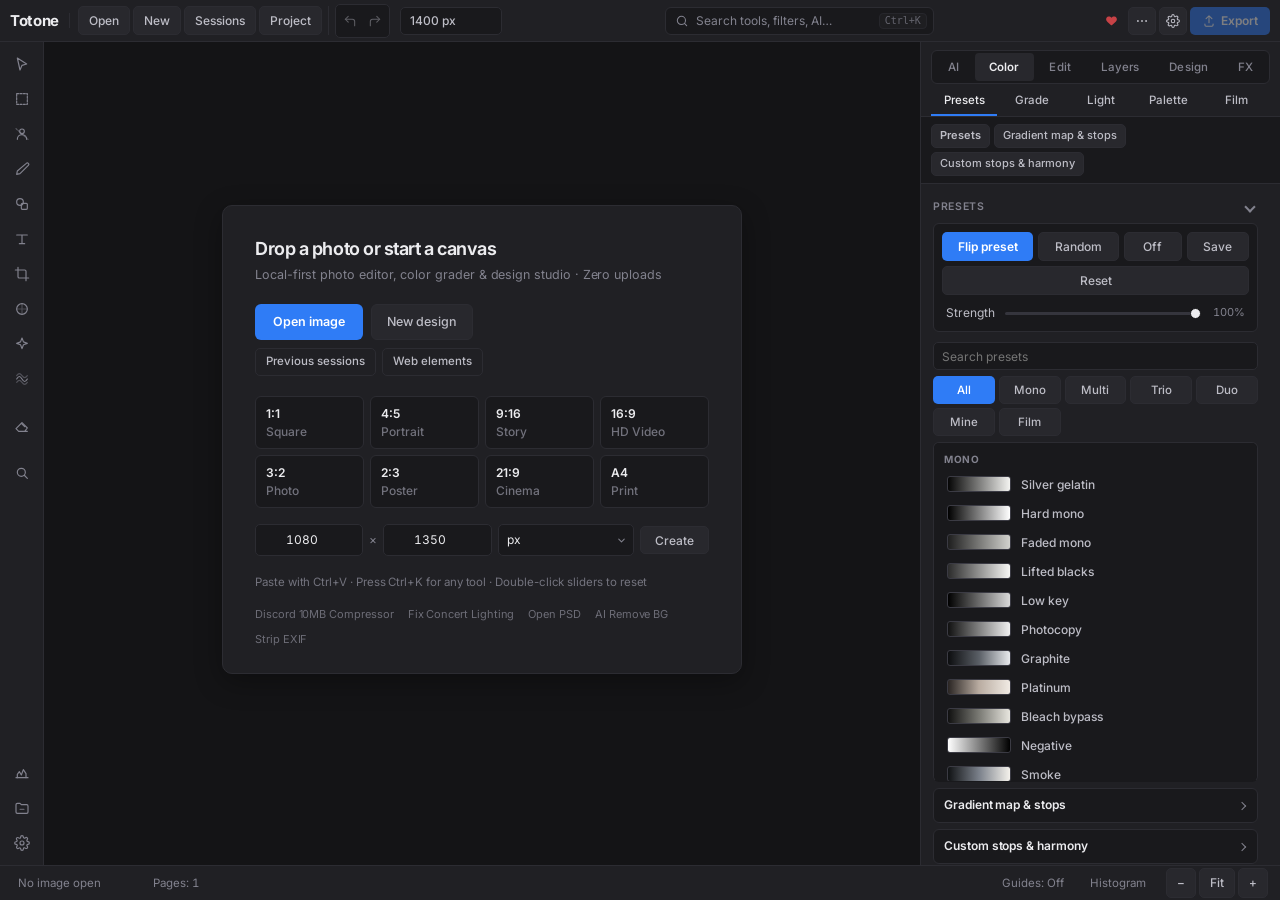
==== index.html @ b28a757c "mobile patch" ====
<!DOCTYPE html>
<html lang="en">
<head>
<meta charset="utf-8">
<meta name="viewport" content="width=device-width, initial-scale=1, viewport-fit=cover">
<title>Totone</title>
<meta name="description" content="A free browser photo editor, Lightroom-style color grader, and design studio with on-device AI background removal, ESRGAN upscaling, depth bokeh, 3D LUTs, Point Color, warpable shapes &amp; text, 30+ overlays, 38 filters, Liquify, Magic Eraser, multi-format export with MB size caps, customizable UI themes, and editable project files.">
<meta property="og:type" content="website">
<meta property="og:title" content="Totone Studio | Free Browser Photo Editor, Color Grader &amp; AI Design Studio">
<meta property="og:description" content="Photoshop, Lightroom &amp; Canva in your browser with zero login: on-device AI background removal, 4x ESRGAN upscaling, 3D relighting, 3D LUTs, Point Color, multi-page designs, PSD import &amp; offline PWA support.">
<meta property="og:url" content="https://totone.averybeuth.xyz/">
<meta property="og:image" content="https://totone.averybeuth.xyz/og-preview.png?v=3">
<meta property="og:image:width" content="1200">
<meta property="og:image:height" content="630">
<meta property="og:image:type" content="image/png">
<meta name="twitter:card" content="summary_large_image">
<meta name="twitter:title" content="Totone Studio | Free Browser Photo Editor, Color Grader &amp; AI Design Studio">
<meta name="twitter:description" content="Free zero-login browser photo editor, Lightroom color grader, AI cutout studio &amp; multi-page design tool. Works offline as an installable PWA.">
<meta name="twitter:image" content="https://totone.averybeuth.xyz/og-preview.png?v=3">
<meta name="theme-color" content="#050c1f">
<meta name="apple-mobile-web-app-capable" content="yes">
<meta name="apple-mobile-web-app-status-bar-style" content="black-translucent">
<link rel="manifest" href="manifest.json">
<link rel="icon" type="image/svg+xml" href="data:image/svg+xml,%3Csvg xmlns='http://www.w3.org/2000/svg' viewBox='0 0 64 64'%3E%3Crect width='64' height='64' rx='14' fill='%23050c1f'/%3E%3Cpath d='M14 16h36v10H37v26H27V26H14z' fill='%23ffffff'/%3E%3C/svg%3E">
<link href="https://fonts.googleapis.com/css2?family=Archivo:wdth,wght@75..100,400..800&display=swap" rel="stylesheet">
<link href="https://fonts.googleapis.com/css2?family=Anton&family=Bebas+Neue&family=Lobster&family=Pacifico&family=Permanent+Marker&family=Bangers&family=Abril+Fatface&family=Righteous&family=Press+Start+2P&family=VT323&display=swap" rel="stylesheet">
<link href="https://fonts.googleapis.com/css2?family=Space+Mono&family=Monoton&family=Rubik+Mono+One&family=DM+Serif+Display&family=Cormorant+Garamond&family=Poppins&family=Archivo+Black&family=Shrikhand&family=Satisfy&family=Staatliches&display=swap" rel="stylesheet">
<link href="https://fonts.googleapis.com/css2?family=Alfa+Slab+One&family=Black+Ops+One&family=Bungee&family=Special+Elite&family=Yeseva+One&family=Major+Mono+Display&family=Rock+Salt&family=Gloria+Hallelujah&family=Sacramento&family=Great+Vibes&display=swap" rel="stylesheet">
<link href="https://fonts.googleapis.com/css2?family=Inter:wght@100..900&family=Montserrat:wght@100..900&family=Raleway:wght@100..900&family=Playfair+Display:wght@400..900&family=Oswald:wght@200..700&family=Fredoka:wght@300..700&family=Orbitron:wght@400..900&family=Cinzel:wght@400..900&family=Lora:wght@400..700&family=Caveat:wght@400..700&family=Dancing+Script:wght@400..700&family=Syne:wght@400..800&family=Unbounded:wght@200..900&display=swap" rel="stylesheet">
<link rel="stylesheet" href="css/core.css?v=4">
<link rel="stylesheet" href="css/studio.css?v=4">
<link rel="stylesheet" href="css/studio-pro-ui.css?v=17">
</head>
<body class="ui-pro ui-pro-palette">
<header>
<div class="hdr-brand"><h1>Totone</h1></div>
<div class="hdr-files"><button id="open" title="Open image or .totone project (O)">Open</button><button id="new-canvas-open" title="New blank design or Magic Resize">New</button><button id="sessions-open" title="Previous Sessions &amp; Saved Browser Projects">Sessions</button><button id="project-menu" title="Save or open .totone project">Project</button></div>
<div class="hdr-hist"><button id="undo" title="Undo (Ctrl+Z)" aria-label="Undo"><svg class="pro-ico" viewBox="0 0 24 24" aria-hidden="true"><path d="M9 14L4 9l5-5"/><path d="M20 20v-7a4 4 0 0 0-4-4H4"/></svg><span class="lbl">Undo</span></button><button id="redo" title="Redo (Ctrl+Y)" aria-label="Redo"><svg class="pro-ico" viewBox="0 0 24 24" aria-hidden="true"><path d="M15 14l5-5-5-5"/><path d="M4 20v-7a4 4 0 0 1 4-4h12"/></svg><span class="lbl">Redo</span></button></div>
<div class="hdr-view"><button id="cmp" title="Hold to compare original (\)">Compare</button>
<label class="hd" title="Before / after split slider"><input type="checkbox" id="spl"> Split <input type="range" id="spr" min="1" max="99" value="50" aria-label="Split position"></label>
<select id="zoom" aria-label="Zoom"><option value="0">Fit</option><option value="c" id="zc" hidden></option><option value=".5">50%</option><option value="1">100%</option><option value="2">200%</option><option value="4">400%</option></select>
<select id="mx" title="Working size for the next image" aria-label="Working size"><option value="1000">1000 px</option><option value="1400" selected>1400 px</option><option value="2000">2000 px</option><option value="4096">4096 px</option><option value="8192">Original (8K)</option></select></div>
<span class="sp"></span>
<button id="cmd-open" title="Command Palette — search any tool (Ctrl+K)"><svg class="pro-ico" viewBox="0 0 24 24" aria-hidden="true"><circle cx="11" cy="11" r="7"/><path d="M20 20l-3.8-3.8"/></svg><span class="cmd-lbl">Search tools, filters, AI…</span><span class="cmd-classic">Search</span> <kbd>Ctrl+K</kbd></button>
<span class="sp pro-sp"></span>
<div class="hdr-right">
<a id="donate-btn" href="https://buymeacoffee.com/averyuwubaka" target="_blank" rel="noopener noreferrer" title="Support Totone on Buy Me a Coffee" aria-label="Support Totone"><svg class="pro-ico" viewBox="0 0 24 24" aria-hidden="true"><path d="M12 21s-7-4.5-9.2-8.4C1.1 9.5 2.6 5.5 6.4 4.8c2.2-.4 4.2.6 5.6 2.3 1.4-1.7 3.4-2.7 5.6-2.3 3.8.7 5.3 4.7 3.6 7.8C19 16.5 12 21 12 21z" fill="currentColor" stroke="none"/></svg><span class="lbl-classic">♥ Donate</span></a>
<div class="hdr-more-wrap">
<button type="button" id="hdr-more-btn" title="More actions (History, Versions, Border, Reset, Shortcuts)" aria-label="More actions"><svg class="pro-ico" viewBox="0 0 24 24" aria-hidden="true"><circle cx="5" cy="12" r="1.6" fill="currentColor" stroke="none"/><circle cx="12" cy="12" r="1.6" fill="currentColor" stroke="none"/><circle cx="19" cy="12" r="1.6" fill="currentColor" stroke="none"/></svg><span class="lbl-classic">⋯</span></button>
<div id="hdr-more-menu" hidden>
<button type="button" class="mob-only" data-mob="search">Search Tools (Ctrl+K)</button>
<button type="button" class="mob-only" data-mob="new">New Blank Design</button>
<button type="button" class="mob-only" data-mob="sessions">Previous Sessions</button>
<button type="button" class="mob-only" data-mob="project">Save / Open .totone Project</button>
<button type="button" class="mob-only" data-mob="split">Toggle Before / After Split</button>
<button id="elements-open" title="Search cutouts, photos, icons, Pinterest &amp; Google">Web Elements</button>
<button id="upscale-open" title="AI &amp; detail image upscaler">AI Upscaler</button>
<button id="htxt">Add text</button>
<button id="type-draw" aria-pressed="false">Draw text box</button>
<button id="toolbar-border" title="Add or edit an image border">Image Border</button>
<button id="grid-toggle" aria-pressed="false" title="Toggle canvas grid &amp; rulers (Ctrl+')">Grid &amp; Rulers</button>
<button id="history-open" title="Visual edit history timeline">History Timeline</button>
<button id="version-open">Compare Versions</button>
<button id="reset">Reset warp</button>
<button id="rlook">Reset look</button>
<button id="helpb">Keyboard Shortcuts</button>
<button type="button" id="ui-mode-quick-toggle">Switch UI: Classic Mode</button>
<button type="button" id="patch-notes-open">Patch Notes</button>
<button type="button" id="share-totone-btn">Share Totone Link</button>
<a id="more-donate-link" class="more-menu-link" href="https://buymeacoffee.com/averyuwubaka" target="_blank" rel="noopener noreferrer">♥ Donate / Support Totone</a>
<button type="button" id="pwa-install-btn" hidden>Install Totone App</button>
<button id="tool-finder" hidden>Find tool</button>
</div>
</div>
<button id="settings-open" title="Settings &amp; UI Theme Customizer (Ctrl+,)" aria-label="Settings"><svg class="pro-ico" viewBox="0 0 24 24" aria-hidden="true"><circle cx="12" cy="12" r="3"/><path d="M19.4 15a1.65 1.65 0 0 0 .33 1.82l.06.06a2 2 0 1 1-2.83 2.83l-.06-.06a1.65 1.65 0 0 0-1.82-.33 1.65 1.65 0 0 0-1 1.51V21a2 2 0 1 1-4 0v-.09a1.65 1.65 0 0 0-1-1.51 1.65 1.65 0 0 0-1.82.33l-.06.06a2 2 0 1 1-2.83-2.83l.06-.06a1.65 1.65 0 0 0 .33-1.82 1.65 1.65 0 0 0-1.51-1H3a2 2 0 1 1 0-4h.09a1.65 1.65 0 0 0 1.51-1 1.65 1.65 0 0 0-.33-1.82l-.06-.06a2 2 0 1 1 2.83-2.83l.06.06a1.65 1.65 0 0 0 1.82.33h.08a1.65 1.65 0 0 0 1-1.51V3a2 2 0 1 1 4 0v.09a1.65 1.65 0 0 0 1 1.51h.08a1.65 1.65 0 0 0 1.82-.33l.06-.06a2 2 0 1 1 2.83 2.83l-.06.06a1.65 1.65 0 0 0-.33 1.82v.08a1.65 1.65 0 0 0 1.51 1H21a2 2 0 1 1 0 4h-.09a1.65 1.65 0 0 0-1.51 1z"/></svg><span class="lbl-classic">⚙</span></button>
<button class="pri" id="export" title="Export image — format, size &amp; target MB (Ctrl+S)" aria-label="Export"><svg class="pro-ico" viewBox="0 0 24 24" aria-hidden="true"><path d="M12 3v12M7 8l5-5 5 5"/><path d="M5 17v2a2 2 0 0 0 2 2h10a2 2 0 0 0 2-2v-2"/></svg><span class="exp-lbl">Export</span></button>
</div>
<input type="file" id="file" accept="image/*,.totone" hidden><input type="file" id="glint-image" accept="image/*" hidden><input type="file" id="border-image" accept="image/*" hidden><input type="file" id="file2" accept="image/*" multiple hidden>
</header>
<main>
<nav id="tool-dock" aria-label="Quick tools">
<button type="button" data-dock="layers" title="Move &amp; Layers (V)"><svg viewBox="0 0 24 24"><path d="M5 3l14 9-7 2-3 7z"/></svg></button>
<button type="button" data-dock="select" title="Select &amp; Cutout (W)"><svg viewBox="0 0 24 24"><rect x="4" y="4" width="16" height="16" stroke-dasharray="3 2"/></svg></button>
<button type="button" data-dock="rmbg" title="AI Remove Background (RMBG-1.4)"><svg viewBox="0 0 24 24"><circle cx="12" cy="8" r="3.5"/><path d="M5 20a7 7 0 0 1 14 0"/><path d="M3 4l18 16" stroke-dasharray="2 2" opacity=".6"/></svg></button>
<button type="button" data-dock="draw" title="Draw &amp; Brush (B)"><svg viewBox="0 0 24 24"><path d="M18.5 3.5a2.1 2.1 0 0 1 3 3L9 19l-5 1 1-5z"/></svg></button>
<button type="button" data-dock="design" title="Shapes, Templates &amp; Y2K (U)"><svg viewBox="0 0 24 24"><circle cx="9" cy="9" r="5"/><rect x="11" y="11" width="9" height="9" rx="1.5"/></svg></button>
<button type="button" data-dock="text" title="Typography (T)"><svg viewBox="0 0 24 24"><path d="M4 6h16M12 6v13M8 19h8"/></svg></button>
<button type="button" data-dock="crop" title="Crop &amp; Frame (C)"><svg viewBox="0 0 24 24"><path d="M6 2v14a2 2 0 0 0 2 2h14M18 22V8a2 2 0 0 0-2-2H2"/></svg></button>
<button type="button" data-dock="grade" title="Lightroom Grade &amp; Point Color (G)"><svg viewBox="0 0 24 24"><circle cx="12" cy="12" r="8"/><path d="M12 4v16M4 12h16" opacity=".45"/></svg></button>
<button type="button" data-dock="filters" title="38 Filters &amp; AI FX"><svg viewBox="0 0 24 24"><path d="M12 3l2.2 5.8L20 11l-5.8 2.2L12 19l-2.2-5.8L4 11l5.8-2.2z"/></svg></button>
<button type="button" data-dock="warp" title="Liquify &amp; Warp Brush (Q)"><svg viewBox="0 0 24 24"><path d="M4 12c3-5 5-5 8 0s5 5 8 0"/><path d="M4 7c3-4 5-4 8 0s5 4 8 0" opacity=".5"/><path d="M4 17c3-4 5-4 8 0s5 4 8 0" opacity=".5"/></svg></button>
<span class="dock-sep"></span>
<button type="button" data-dock="layerfx" title="Layer Styles: Die-Cut Sticker Outline, Drop Shadow &amp; Neon Glow"><svg viewBox="0 0 24 24"><rect x="4" y="4" width="12" height="12" rx="2.5"/><path d="M8 16v3a2 2 0 0 0 2 2h9a2 2 0 0 0 2-2v-9a2 2 0 0 0-2-2h-3" opacity=".65"/></svg></button>
<button type="button" data-dock="redact" title="Privacy Redact: Blur, Pixelate or Black-Bar Sensitive Info"><svg viewBox="0 0 24 24"><path d="M12 3l8 3v6c0 5-3.5 8.5-8 10-4.5-1.5-8-5-8-10V6z"/><path d="M9 12h6" stroke-width="2.2"/></svg></button>
<button type="button" data-dock="eraser" title="Magic Object Eraser (Offline Inpainting)"><svg viewBox="0 0 24 24"><path d="M20 20H7L3 16l9-9 8 8-4 5z"/><path d="M11 8l5 5"/></svg></button>
<button type="button" data-dock="liquify" title="Liquify Sculpt (Push, Bloat, Pucker, Twirl)"><svg viewBox="0 0 24 24"><path d="M12 3c4 4 6 7 6 11a6 6 0 1 1-12 0c0-4 2-7 6-11z"/><path d="M9.5 14.5a2.5 2.5 0 0 0 2.5 2.5" opacity=".6"/></svg></button>
<button type="button" data-dock="trim" title="Auto-Trim Transparent Borders"><svg viewBox="0 0 24 24"><path d="M4 9V4h5M20 9V4h-5M4 15v5h5M20 15v5h-5"/><rect x="8" y="8" width="8" height="8" opacity=".55"/></svg></button>
<span class="dock-sep"></span>
<button type="button" data-dock="elements" title="Search Web Elements (PNG / Icons / Pinterest / Google)"><svg viewBox="0 0 24 24"><circle cx="11" cy="11" r="6"/><path d="M20 20l-4.2-4.2"/></svg></button>
<button type="button" data-dock="upscale" title="AI Image Upscaler (2× / 4× ESRGAN)"><svg viewBox="0 0 24 24"><path d="M15 3h6v6M9 21H3v-6M21 3l-7 7M3 21l7-7"/></svg></button>
<button type="button" data-dock="pro" title="Pro Tools: SVG Trace, GIF, Mockups, OCR, PDF, Batch ZIP"><svg viewBox="0 0 24 24"><polygon points="12 2 22 8.5 22 15.5 12 22 2 15.5 2 8.5"/><path d="M12 22V12M22 8.5L12 12 2 8.5"/></svg></button>
<button type="button" data-dock="extras" title="Creative Lab: ASCII, Tile, Slicer &amp; 10 Open-Source Pro Tools"><svg viewBox="0 0 24 24"><rect x="3" y="3" width="7" height="7" rx="1"/><rect x="14" y="3" width="7" height="7" rx="1"/><rect x="3" y="14" width="7" height="7" rx="1"/><rect x="14" y="14" width="7" height="7" rx="1"/></svg></button>
<button type="button" data-dock="lab10" title="Pro Lab (10 Open-Source Tools): Smart Crop, Low-Poly, Pixel Sort, Dither, CVD, Kaleidoscope, Scanner, PFP, Meme, CLAHE"><svg viewBox="0 0 24 24"><path d="M9 3h6M10 3v6l-5 9a2 2 0 0 0 1.7 3h10.6a2 2 0 0 0 1.7-3l-5-9V3"/><path d="M8.5 14h7" opacity=".7"/></svg></button>
<button type="button" data-dock="palette" title="Color Palette Extractor &amp; Saved Looks"><svg viewBox="0 0 24 24"><circle cx="12" cy="12" r="9"/><circle cx="9" cy="10" r="1.3" fill="currentColor"/><circle cx="13" cy="8.5" r="1.3" fill="currentColor"/><circle cx="16" cy="11.5" r="1.3" fill="currentColor"/><circle cx="11" cy="15.5" r="1.5" fill="currentColor"/></svg></button>
<button type="button" data-dock="ba" title="Before / After Comparison Export"><svg viewBox="0 0 24 24"><rect x="3" y="4" width="18" height="16" rx="2"/><path d="M12 4v16"/></svg></button>
<span class="dock-sep"></span>
<button type="button" data-dock="hist" title="Toggle Live RGB Histogram HUD"><svg viewBox="0 0 24 24"><path d="M3 19h18"/><path d="M5 19v-5l3-4 3 5 3-8 4 6v6"/></svg></button>
<button type="button" data-dock="grid" title="Toggle Rulers &amp; Snap Grid (Ctrl+')"><svg viewBox="0 0 24 24"><path d="M3 9h18M3 15h18M9 3v18M15 3v18"/></svg></button>
<button type="button" data-dock="border" title="Add Image Border / Polaroid Frame"><svg viewBox="0 0 24 24"><rect x="3" y="3" width="18" height="18" rx="1.5"/><rect x="7" y="7" width="10" height="10" rx=".5" opacity=".55"/></svg></button>
<button type="button" data-dock="history" title="Visual Edit History Timeline"><svg viewBox="0 0 24 24"><path d="M3 12a9 9 0 1 0 3-6.7L3 8"/><path d="M3 3v5h5"/><path d="M12 7v5l3 2"/></svg></button>
<button type="button" data-dock="sessions" title="Previous Sessions &amp; Saved Browser Projects"><svg viewBox="0 0 24 24"><path d="M3 7a2 2 0 0 1 2-2h4l2 2h8a2 2 0 0 1 2 2v9a2 2 0 0 1-2 2H5a2 2 0 0 1-2-2z"/><path d="M9 14h6" opacity=".65"/></svg></button>
<button type="button" data-dock="auto" title="1-Click Smart Auto Enhance"><svg viewBox="0 0 24 24"><path d="M4 20L15 9M14 4v3M19 9h3M17.5 5.5l2-2M17.5 12.5l2 2"/></svg></button>
<button type="button" data-dock="settings" title="Settings &amp; UI Theme Customizer (Ctrl+,)"><svg viewBox="0 0 24 24"><circle cx="12" cy="12" r="3"/><path d="M19.4 15a1.65 1.65 0 0 0 .33 1.82l.06.06a2 2 0 1 1-2.83 2.83l-.06-.06a1.65 1.65 0 0 0-1.82-.33 1.65 1.65 0 0 0-1 1.51V21a2 2 0 1 1-4 0v-.09a1.65 1.65 0 0 0-1-1.51 1.65 1.65 0 0 0-1.82.33l-.06.06a2 2 0 1 1-2.83-2.83l.06-.06a1.65 1.65 0 0 0 .33-1.82 1.65 1.65 0 0 0-1.51-1H3a2 2 0 1 1 0-4h.09a1.65 1.65 0 0 0 1.51-1 1.65 1.65 0 0 0-.33-1.82l-.06-.06a2 2 0 1 1 2.83-2.83l.06.06a1.65 1.65 0 0 0 1.82.33h.08a1.65 1.65 0 0 0 1-1.51V3a2 2 0 1 1 4 0v.09a1.65 1.65 0 0 0 1 1.51h.08a1.65 1.65 0 0 0 1.82-.33l.06-.06a2 2 0 1 1 2.83 2.83l-.06.06a1.65 1.65 0 0 0-.33 1.82v.08a1.65 1.65 0 0 0 1.51 1H21a2 2 0 1 1 0 4h-.09a1.65 1.65 0 0 0-1.51 1z"/></svg></button>
</nav>
<section id="stage"><div id="empty"><div class="empty-emblem" aria-hidden="true"><svg viewBox="0 0 24 24"><rect x="3" y="4" width="18" height="16" rx="3"/><circle cx="9" cy="10" r="1.8"/><path d="M21 16l-5-5-6 6-3-3-4 4"/></svg></div><span class="empty-title">Drop a photo or start a canvas</span><p class="empty-sub">Local-first photo editor, color grader &amp; design studio · Zero uploads</p><div class="bar empty-primary"><button id="empty-open" class="pri">Open image</button><button id="empty-new">New design</button><button id="empty-sample" hidden>Sample photo</button></div><div class="bar empty-secondary"><button id="empty-sessions">Previous sessions</button><button id="empty-elements">Web elements</button></div><div class="empty-presets" aria-label="Quick start canvas sizes"><button type="button" data-qsize="1080x1080"><strong>1:1</strong><small>Square</small></button><button type="button" data-qsize="1080x1350"><strong>4:5</strong><small>Portrait</small></button><button type="button" data-qsize="1080x1920"><strong>9:16</strong><small>Story</small></button><button type="button" data-qsize="1920x1080"><strong>16:9</strong><small>HD Video</small></button><button type="button" data-qsize="1800x1200"><strong>3:2</strong><small>Photo</small></button><button type="button" data-qsize="1200x1800"><strong>2:3</strong><small>Poster</small></button><button type="button" data-qsize="2560x1080"><strong>21:9</strong><small>Cinema</small></button><button type="button" data-qsize="1240x1754"><strong>A4</strong><small>Print</small></button></div><div class="empty-custom-dim" id="empty-custom-dim" aria-label="Custom canvas dimensions"><input type="number" id="ec-w" min="1" max="8192" step="any" value="1080" aria-label="Custom width"><span class="ec-x">×</span><input type="number" id="ec-h" min="1" max="8192" step="any" value="1350" aria-label="Custom height"><select id="ec-unit" aria-label="Dimension unit"><option value="px">px</option><option value="in">in (300dpi)</option><option value="cm">cm (300dpi)</option><option value="ratio">ratio</option></select><button type="button" id="ec-create">Create</button></div><button id="recover-empty" hidden>Recover last session</button><small class="empty-tip">Paste with Ctrl+V · Press Ctrl+K for any tool · Double-click sliders to reset</small><nav class="empty-seo-links" aria-label="Quick tools"><a href="discord-image-compressor/">Discord 10MB Compressor</a><a href="fix-concert-lighting/">Fix Concert Lighting</a><a href="open-psd-online/">Open PSD</a><a href="ai-background-remover/">AI Remove BG</a><a href="strip-exif-data/">Strip EXIF</a></nav></div><canvas id="c" aria-label="Image preview"></canvas><canvas id="stage-guides" aria-hidden="true"></canvas><div id="hist-hud" hidden aria-label="Live RGB Histogram"><div class="hud-head"><span>RGB Histogram</span><button type="button" id="hist-hud-close" title="Hide histogram">✕</button></div><canvas id="hist-hud-canvas" width="210" height="78"></canvas></div><div id="nav-minimap" hidden aria-label="Zoom Navigator"><canvas id="nav-mini-cv" width="144" height="108"></canvas><div id="nav-mini-box"></div></div><div id="split-handle" hidden title="Drag left/right to compare before &amp; after"><span>⇄</span></div><div id="ring"></div><div id="eyedrop-loupe" aria-hidden="true"><i></i><span>#ffffff</span></div><div id="layer-float-bar" role="toolbar" aria-label="Quick layer actions" hidden><button type="button" data-fl="warp" title="Warp this shape" hidden>Warp</button><button type="button" data-fl="dup" title="Duplicate layer (Ctrl+J)">Duplicate</button><button type="button" data-fl="flip" title="Flip horizontally">Flip</button><button type="button" data-fl="center" title="Centre on canvas">⊕</button><button type="button" data-fl="up" title="Bring forward">↑</button><button type="button" data-fl="down" title="Send backward">↓</button><span class="fl-sep"></span><input id="fl-op" type="range" min="0" max="100" value="100" title="Layer opacity" aria-label="Quick layer opacity"><span class="fl-sep"></span><button type="button" data-fl="rmbg" title="Remove background from layer">Remove BG</button><button type="button" data-fl="frame" title="Mask layer into a Canva frame">Frame</button><button type="button" data-fl="lock" title="Lock or unlock layer">Lock</button><button type="button" data-fl="del" title="Delete layer">✕</button></div><div id="drop-hint" aria-hidden="true">Drop image, layer, or .totone project</div><button type="button" id="all-layers-btn" aria-expanded="false" aria-controls="all-layers-drawer" title="Show all layers in full">All Layers <b id="all-layers-count">0</b></button><div id="all-layers-drawer" hidden aria-label="All Layers"><div class="al-head"><strong>All Layers</strong><button type="button" id="all-layers-close" aria-label="Close">✕</button></div><div id="all-layers-list"></div></div><div id="stage-hud" role="toolbar" aria-label="Canvas quick controls" hidden><button type="button" id="hud-zout" title="Zoom out (−)">−</button><button type="button" id="hud-zoom-val" title="Fit to screen (Ctrl+0)">Fit</button><button type="button" id="hud-zin" title="Zoom in (+)">+</button><span class="hud-sep"></span><button type="button" id="hud-cmp" title="Hold to compare original (\)">Compare</button><button type="button" id="hud-split" title="Toggle before / after split">Split</button></div></section>
<aside>
<button id="panel-height" aria-label="Change editing panel height">Panel height</button>
<div id="mob-quick" hidden>
<div class="mob-pane" data-mp="color" hidden>
<div class="mob-quick-head"><strong>Color &amp; Grading</strong><div class="mob-quick-acts"><button type="button" id="mob-auto">Auto</button><button type="button" id="mob-wheels-jump">Wheels</button><button type="button" id="mob-color-rst">Reset</button></div></div>
<div class="mob-sec-lbl">Light</div>
<label>Exposure <input type="range" data-sync="lr-exp" min="-4" max="4" step="0.05" value="0"><output>0</output></label>
<label>Brightness <input type="range" data-sync="ab" min="-100" max="100" value="0"><output>0</output></label>
<label>Contrast <input type="range" data-sync="lr-con" min="-100" max="100" value="0"><output>0</output></label>
<label>Highlights <input type="range" data-sync="lr-hi" min="-100" max="100" value="0"><output>0</output></label>
<label>Shadows <input type="range" data-sync="lr-sh" min="-100" max="100" value="0"><output>0</output></label>
<label>Whites <input type="range" data-sync="lr-wh" min="-100" max="100" value="0"><output>0</output></label>
<label>Blacks <input type="range" data-sync="lr-bl" min="-100" max="100" value="0"><output>0</output></label>
<div class="mob-sec-lbl">Color &amp; Tone</div>
<label>Temp <input type="range" data-sync="lr-temp" min="-100" max="100" value="0"><output>0</output></label>
<label>Tint <input type="range" data-sync="lr-tint" min="-100" max="100" value="0"><output>0</output></label>
<label>Vibrance <input type="range" data-sync="lr-vib" min="-100" max="100" value="0"><output>0</output></label>
<label>Saturation <input type="range" data-sync="lr-sat" min="-100" max="100" value="0"><output>0</output></label>
<label>Warmth <input type="range" data-sync="at" min="-100" max="100" value="0"><output>0</output></label>
<label>Hue shift <input type="range" data-sync="ah" min="-180" max="180" value="0"><output>0</output></label>
<div class="mob-sec-lbl">Detail &amp; Finish</div>
<label>Texture <input type="range" data-sync="lr-tex" min="-100" max="100" value="0"><output>0</output></label>
<label>Clarity <input type="range" data-sync="lr-cla" min="-100" max="100" value="0"><output>0</output></label>
<label>Dehaze <input type="range" data-sync="lr-deh" min="-100" max="100" value="0"><output>0</output></label>
<label>Grain <input type="range" data-sync="ag" min="0" max="100" value="0"><output>0</output></label>
<label>Vignette <input type="range" data-sync="av" min="0" max="100" value="0"><output>0</output></label>
</div>
<div class="mob-pane" data-mp="grain" hidden>
<div class="mob-quick-head"><strong>Grain &amp; Finish</strong><div class="mob-quick-acts"><button type="button" id="mob-grain-rst">Reset</button></div></div>
<label>Grain <input type="range" data-sync="ag" min="0" max="100" value="0"><output>0</output></label>
<label>Vignette <input type="range" data-sync="av" min="0" max="100" value="0"><output>0</output></label>
<label>Soft Glow <input type="range" data-sync="gl" min="0" max="100" value="0"><output>0</output></label>
<label>Dither <input type="range" data-sync="dt" min="0" max="100" value="0"><output>0</output></label>
<label>Preset Strength <input type="range" data-sync="str" min="0" max="100" value="100"><output>100</output></label>
</div>
</div>
<nav id="cat-tabs" aria-label="Workspace categories">
<button type="button" data-cat="ai" title="AI Background Remover, ESRGAN Upscaler, Depth Bokeh, Magic Eraser &amp; Smart Tools">AI</button>
<button type="button" class="on" data-cat="color" title="Develop, Presets, Light, Color Palette &amp; Film Stocks">Color</button>
<button type="button" data-cat="edit" title="Cutout Selections, Crop, Draw, Warp &amp; Overlays">Edit</button>
<button type="button" data-cat="layers" title="View, Reorder, Blend &amp; Manage Layers">Layers</button>
<button type="button" data-cat="design" title="Sticker Mode, Templates, Shapes &amp; Typography">Design</button>
<button type="button" data-cat="fx" title="38 Filters, Retro/Pixel &amp; Pro Lab Tools">FX</button>
</nav>
<div class="tabs" role="tablist">
<button role="tab" data-t="ai" data-cat="ai" hidden>AI Studio</button>
<button role="tab" class="on" data-t="tone" data-cat="color" title="Tone presets &amp; gradient maps">Presets</button>
<button role="tab" data-t="grade" data-cat="color" title="Color Grading presets, 3D LUTs, Basic Develop, Point Color, curves &amp; wheels">Grade</button>
<button role="tab" data-t="adjust" data-cat="color" title="Brightness, contrast, levels &amp; glow">Light</button>
<button role="tab" data-t="colour" data-cat="color" title="Palette &amp; selective color edits">Palette</button>
<button role="tab" data-t="film" data-cat="color" title="Polaroid, Disposable Camera &amp; Film stocks">Film</button>
<button role="tab" data-t="layers" data-cat="layers" hidden title="Layers, masks, blend modes &amp; retouch">Layers</button>
<button role="tab" data-t="select" data-cat="edit" hidden title="Wand, lasso, color range &amp; cutout selections">Cutout</button>
<button role="tab" data-t="crop" data-cat="edit" hidden title="Crop, expand, rotate &amp; aspect ratios">Crop</button>
<button role="tab" data-t="draw" data-cat="edit" hidden title="Brushes, custom stamps, paint &amp; gradients">Draw</button>
<button role="tab" data-t="warp" data-cat="edit" hidden title="Warp &amp; liquify brushes">Warp</button>
<button role="tab" data-t="glints" data-cat="edit" hidden title="Old paper, grain, light leaks, bokeh &amp; optical overlays">Overlays</button>
<button role="tab" data-t="borders" data-cat="edit" hidden title="Gallery, museum, deckle, 35mm &amp; custom uploaded image borders">Borders</button>
<button role="tab" data-t="design" data-cat="design" hidden title="Sticker Mode, templates, shapes, frames &amp; QR">Studio</button>
<button role="tab" data-t="text" data-cat="design" hidden title="Typography, warped text &amp; paths">Type</button>
<button role="tab" data-t="filters" data-cat="fx" hidden title="38 FX filters &amp; perspective skew">Filters</button>
<button role="tab" data-t="pixel" data-cat="fx" hidden title="Pixel art, dithering &amp; retro effects">Retro</button>
<button role="tab" data-t="lab" data-cat="fx" hidden title="SVG Trace, GIF, Mockups, Low-Poly, Pixel Sort, Scanner &amp; more">Pro Lab</button>
</div>
<nav id="panel-jump-bar" aria-label="Jump to section in active tab" hidden></nav>

<div class="pn" id="p-ai">
<div class="bg-rm-box ai-hero-card">
<h4>AI Background Remover</h4>
<p class="note">On-device neural cutout (RMBG-1.4 / MODNet) — runs locally in your browser with zero uploads and outputs an editable Layer Mask.</p>
<label>Target <select id="rmbg-target"><option value="auto">Selected layer (or base photo)</option><option value="base">Base photo (lifts to layer)</option></select></label>
<label>Engine <select id="rmbg-mode"><option value="ai-rmbg" selected>AI Neural · RMBG-1.4 (Studio Best)</option><option value="ai-modnet">AI Neural · MODNet (Fast Portrait)</option><option value="auto">Instant Offline · Border + Pockets</option><option value="center">Instant Offline · Center Subject</option><option value="white">Instant Offline · White / Solid Key</option></select></label>
<label>Edge sensitivity <input type="range" id="rmbg-sens" min="10" max="95" value="48"></label>
<label>Edge feather <input type="range" id="rmbg-feath" min="0" max="12" value="1"></label>
<label><span><input type="checkbox" id="rmbg-decontam" checked> Decontaminate edge halo</span></label>
<div id="rmbg-prog-wrap" class="mini-prog" hidden><div id="rmbg-prog-bar"></div></div>
<div class="bar"><button id="rmbg-smart" class="pri">Remove Background</button><button id="rmbg-refine">Refine hair / edges</button></div>
<div class="rmbg-touchup" id="rmbg-touchup">
<div class="rmbg-tu-head"><strong>Erase &amp; Restore Brush</strong><small>Press X to flip · [ ] size</small></div>
<div class="el-chips rmbg-tu-modes" id="rmbg-tu-modes">
<button type="button" class="on" data-tu="off">Off</button>
<button type="button" data-tu="erase">Erase</button>
<button type="button" data-tu="restore">Restore</button>
<button type="button" data-tu="soft">Soft Edge</button>
</div>
<div id="rmbg-tu-opts" hidden>
<label>Brush size <input id="rmbg-tu-size" type="range" min="4" max="180" value="34"><output>34 px</output></label>
<label>Softness <input id="rmbg-tu-soft" type="range" min="0" max="100" value="40"><output>40%</output></label>
<label>Inspect edge on <select id="rmbg-tu-bg"><option value="none">Normal Canvas</option><option value="#00e676">Green Screen</option><option value="#ef4444">High-Contrast Red</option><option value="#050811">Pitch Black</option><option value="#ffffff">Pure White</option></select></label>
<div class="bar">
<button type="button" id="rmbg-tu-undo">Undo stroke</button>
<button type="button" id="rmbg-tu-shrink" title="Shrink cutout edge by 1px to remove fringes">− Edge</button>
<button type="button" id="rmbg-tu-grow" title="Expand cutout edge by 1px">+ Edge</button>
<button type="button" id="rmbg-tu-invert" title="Swap subject and background">Invert</button>
</div>
</div>
</div>
<div class="bar rmbg-next" id="rmbg-next" hidden>
<button type="button" data-rn="outline">+ Sticker outline</button>
<button type="button" data-rn="shadow">+ Drop shadow</button>
<button type="button" data-rn="swapbg">Swap background</button>
<button type="button" data-rn="trim">Auto-trim</button>
</div>
<div id="rmbg-bg-studio" class="rmbg-bg-studio" hidden>
<div class="rmbg-tu-head"><strong>Instant Background Swapper</strong><button type="button" id="rmbg-bg-close" style="padding:1px 6px;font-size:11px">✕</button></div>
<div class="rmbg-bg-swatches" id="rmbg-bg-swatches"></div>
<div class="bar" style="margin-top:6px"><button type="button" id="rmbg-bg-blur" class="pri">Blurred Original (Bokeh)</button><button type="button" id="rmbg-bg-photo">Upload Photo…</button><input type="file" id="rmbg-bg-file" accept="image/*" hidden></div>
</div>
<p class="note" id="rmbg-status" role="status"></p>
</div>
<div class="bg-rm-box">
<h4>AI Image Upscaler (2× / 4× ESRGAN)</h4>
<p class="note">Upscayl-style neural super-resolution with live before/after split preview, post-sharpen &amp; denoise.</p>
<div class="bar"><button type="button" class="pri" data-ai-act="upscale">Open AI Upscaler…</button><button type="button" data-ai-act="auto">1-Click Smart Enhance</button></div>
</div>
<div class="bg-rm-box" id="ai-depth-box">
<h4>AI Depth Map &amp; Portrait Bokeh</h4>
<p class="note">Neural depth estimation (Depth Anything V2) for realistic DSLR background blur or depth masks.</p>
<label>Bokeh blur <input type="range" id="depth-blur-amt" min="2" max="40" value="14"></label>
<label>Focus depth <input type="range" id="depth-focus" min="0" max="100" value="80"></label>
<div id="depth-prog-wrap" class="mini-prog" hidden><div id="depth-prog-bar"></div></div>
<div class="bar"><button type="button" id="ai-depth-bokeh" class="pri">AI Portrait Bokeh</button><button type="button" id="ai-depth-mask">Save as Depth Mask</button></div>
<p class="note" id="depth-ai-status" role="status"></p>
</div>
<h3>Smart AI &amp; Retouch Tools</h3>
<div class="studio-grid two ai-tool-grid">
<button type="button" class="studio-card" data-ai-act="eraser"><span>Magic Object Eraser</span><small>Offline Inpainting</small></button>
<button type="button" class="studio-card" data-ai-act="ocr"><span>OCR Grab Text</span><small>Tesseract AI</small></button>
<button type="button" class="studio-card" data-ai-act="smartcrop"><span>Smart AI Auto-Crop</span><small>Face &amp; Focal Framing</small></button>
<button type="button" class="studio-card" data-ai-act="clahe"><span>Auto Restore (CLAHE)</span><small>Dehaze &amp; Auto WB</small></button>
<button type="button" class="studio-card" data-ai-act="redact"><span>Privacy Redact</span><small>Blur / Pixelate Info</small></button>
<button type="button" class="studio-card" data-ai-act="liquify"><span>Liquify Sculpt</span><small>Push / Bloat / Twirl</small></button>
<button type="button" class="studio-card" data-ai-act="layerfx"><span>Sticker &amp; Layer FX</span><small>Die-Cut / Shadow / Glow</small></button>
<button type="button" class="studio-card" data-ai-act="portrait"><span>Portrait Retouch</span><small>Skin / Eyes / Teeth</small></button>
<button type="button" class="studio-card" data-ng="relight"><span>3D AI Relighting</span><small>Virtual Studio Lights</small></button>
<button type="button" class="studio-card" data-ng="transfer"><span>Steal Color Grade</span><small>Movie Color Transfer</small></button>
<button type="button" class="studio-card" data-ai-act="trim"><span>Auto-Trim Borders</span><small>Crop Transparency</small></button>
</div>
</div>

<div class="pn" id="p-lab">
<h3>Pro Studio Generators</h3>
<div class="studio-grid two ai-tool-grid">
<button type="button" class="studio-card" data-ai-act="svg"><span>SVG Vectorizer</span><small>Image Trace</small></button>
<button type="button" class="studio-card" data-ai-act="shots"><span>Screenshot Beautifier</span><small>macOS / Glass / Mesh</small></button>
<button type="button" class="studio-card" data-ai-act="video"><span>Slideshow / Reels Video</span><small>Multi-Page .WebM / .MP4</small></button>
<button type="button" class="studio-card" data-ai-act="annotate"><span>Arrows &amp; Callouts</span><small>Steps / Boxes / Tutorials</small></button>
<button type="button" class="studio-card" data-ng="lens"><span>Optical Lens Lab</span><small>Tilt-Shift / Halation / Glass</small></button>
<button type="button" class="studio-card" data-ng="card3d"><span>3D Card &amp; Foil</span><small>Tilt / Holo Sheen / Shadow</small></button>
<button type="button" class="studio-card" data-ng="pen"><span>Bezier Pen Tool</span><small>Vector Cutout &amp; Paths</small></button>
<button type="button" class="studio-card" data-ng="print"><span>Print &amp; Merch Studio</span><small>Sticker Sheet / CMYK / Bleed</small></button>
<button type="button" class="studio-card" data-ng="camera"><span>Live Camera Booth</span><small>Webcam / Phone Snap + FX</small></button>
<button type="button" class="studio-card" data-ng="favicon"><span>Favicon &amp; Icon Pack</span><small>ICO / Apple / Webmanifest ZIP</small></button>
<button type="button" class="studio-card" data-ng="wallpaper"><span>4K Wallpaper Studio</span><small>Mesh / Aurora / Marble / Grid</small></button>
<button type="button" class="studio-card" data-ng="moodboard"><span>Moodboard &amp; Contact Sheet</span><small>Polaroid / 35mm / Bento</small></button>
<button type="button" class="studio-card" data-ng="sign"><span>Artist Signature Pad</span><small>Handwritten Ink Stamp</small></button>
<button type="button" class="studio-card" data-ng="compgif"><span>Before / After Wipe GIF</span><small>Animated Reveal Loop</small></button>
<button type="button" class="studio-card" data-ng="utils"><span>No-Crop Reframe &amp; RGB</span><small>Blur-Fill / Channel Swap</small></button>
<button type="button" class="studio-card" data-ai-act="gif"><span>Animated GIF Maker</span><small>Glitch / Spin / Loops</small></button>
<button type="button" class="studio-card" data-ai-act="mockup"><span>Device Mockups</span><small>iPhone / Mac / CD / Vinyl</small></button>
<button type="button" class="studio-card" data-ai-act="palette"><span>Palette &amp; Looks</span><small>6-Color + Saved Grades</small></button>
<button type="button" class="studio-card" data-ai-act="batch"><span>PDF &amp; Batch ZIP</span><small>Bulk Convert / Compress</small></button>
<button type="button" class="studio-card" data-ai-act="ba"><span>Before / After Split</span><small>Comparison PNG</small></button>
<button type="button" class="studio-card" data-ai-act="wm"><span>Watermark &amp; EXIF</span><small>Tiled Mark + Camera Data</small></button>
<button type="button" class="studio-card" data-ai-act="extras"><span>ASCII · Tile · Slicer</span><small>Matrix / Seamless / IG</small></button>
</div>
<h3>Open-Source Creative Lab</h3>
<div class="studio-grid two ai-tool-grid">
<button type="button" class="studio-card" data-ai-act="lowpoly"><span>Low-Poly Vector Art</span><small>Delaunay SVG</small></button>
<button type="button" class="studio-card" data-ai-act="pxsort"><span>Pixel Sort Glitch</span><small>ASDFPixelSort</small></button>
<button type="button" class="studio-card" data-ai-act="dither"><span>Retro Dither &amp; CMYK</span><small>Atkinson / Bayer / GB</small></button>
<button type="button" class="studio-card" data-ai-act="kaleido"><span>Kaleidoscope Art</span><small>Mandala Symmetry</small></button>
<button type="button" class="studio-card" data-ai-act="scanner"><span>4-Corner Scanner</span><small>Un-Skew Documents</small></button>
<button type="button" class="studio-card" data-ai-act="pfp"><span>Avatar / PFP Studio</span><small>Circular Ring 512px</small></button>
<button type="button" class="studio-card" data-ai-act="meme"><span>Meme &amp; Caption</span><small>Impact / Bar / Poster</small></button>
<button type="button" class="studio-card" data-ai-act="cvd"><span>Color Blind &amp; WCAG</span><small>Accessibility Check</small></button>
</div>
</div>

<div class="pn on" id="p-tone">
<h3>Presets</h3>
<div class="tone-quick-bar">
<div class="bar tone-actions"><button id="flip" class="pri">Flip preset</button><button id="rand">Random</button><button id="none">Off</button><button id="addp">Save</button><button id="rst">Reset</button></div>
<label>Strength <input type="range" id="str" min="0" max="100" value="100"></label>
</div>
<input type="search" id="q" placeholder="Search presets" aria-label="Search presets"><div class="chips" id="pcat"><button class="on" data-c="all">All</button><button data-c="mono">Mono</button><button data-c="multi">Multi</button><button data-c="trio">Trio</button><button data-c="duo">Duo</button><button data-c="mine">Mine</button><button data-c="film">Film</button></div><div id="plist"></div>
<details class="tone-adv"><summary>Gradient map &amp; stops</summary>
<div class="gradient-editor">
<div id="ramp" role="img" aria-label="Gradient stops from shadows to highlights"></div>
<div id="gradient-handles" role="group" aria-label="Gradient colour stops"></div>
</div>
<div class="gradient-labels"><span>Shadows</span><span>Highlights</span></div>
<p class="note">Click the ramp to add a stop. Drag a stop to move it.</p>
<div class="gradient-controls">
<label>Colour <input type="color" id="gradient-colour"></label>
<label>Location <input type="number" id="gradient-location" min="0" max="100" step="1" aria-label="Stop location in percent">%</label>
<button id="gradient-delete">Remove stop</button>
</div>
<label><span><input type="checkbox" id="gradient-enabled"> Apply gradient map</span></label>
<label>Map by <select id="gm-source"><option value="luma">Brightness</option><option value="light">Lightness</option><option value="red">Red channel</option><option value="green">Green channel</option><option value="blue">Blue channel</option></select></label>
<label>Interpolation <select id="gm-curve"><option value="rgb">RGB</option><option value="smooth">Smooth stops</option><option value="linear">Linear light</option><option value="steps">Hard stops</option><option value="oklab">Perceptual (OKLab)</option></select></label>
<label>Midpoint <input type="range" id="gm-mid" min="10" max="90" value="50"><output id="gm-value">50%</output></label>
<div class="bar"><button id="gm-auto" title="Find a midpoint from the image or selection">Auto midpoint</button><button id="gm-reset">Reset mapping</button></div>
</details>
<details class="tone-adv"><summary>Custom stops &amp; harmony</summary>
<div class="chips" id="ctn" style="grid-template-columns:repeat(3,1fr)"><button data-n="2">Duo</button><button data-n="3" class="on">Trio</button><button data-n="4">Four</button><button data-n="5">Five</button><button data-n="6">Six</button><button data-n="8">Eight</button></div>
<div class="bar"><button id="cimg2">Duo from image</button><button id="cimg3">Trio from image</button></div>
<label>Harmony from <input type="color" id="hc" value="#e8467c"></label>
<div class="chips" id="hrm" style="grid-template-columns:repeat(3,1fr)"><button data-h="comp">Complement</button><button data-h="tri">Triad</button><button data-h="ana">Analogous</button><button data-h="split">Split</button><button data-h="tet">Tetrad</button><button data-h="mono">Shades</button></div>
</details>
</div>

<div class="pn" id="p-text">
<div class="bar"><button id="text-add" class="pri" style="flex:1">+ Add Text</button><button id="text-draw" aria-pressed="false">Draw Box</button><button id="type-blank" hidden>Blank canvas</button></div>
<label>Active text <select id="text-layer"></select></label><button id="text-in-layers" hidden>Show in Layers</button><p id="text-empty" class="note"></p>
<div id="ltx" hidden>
<textarea id="txt" rows="2" aria-label="Text" placeholder="Type your text here…"></textarea>
<div class="bar"><button id="type-edit">Edit on canvas</button><button type="button" id="edit-by-letter-btn" class="pri">Edit Letter by Letter</button><button id="fill-import">Fill with image…</button><button id="type-copy-style" title="Copy this text layer’s formatting">Copy style</button><button id="type-paste-style" title="Apply the copied formatting to this text layer">Paste style</button></div>
<details class="bg-rm-box" id="per-letter-studio"><summary>Letter-by-Letter Editor (Image, Font &amp; Color)</summary>
<p class="note">Click any letter below to give that individual letter its own image, font, color, scale, or tilt.</p>
<label>Word <input type="text" id="pl-text" maxlength="24" value="TOTONE" placeholder="Type text…"></label>
<div class="pl-tiles" id="pl-tiles" aria-label="Select a letter to style"></div>
<p class="note" id="pl-cur-label" style="font-weight:600;color:var(--ink)"></p>
<div class="bar"><button type="button" id="pl-img-btn" class="pri" style="flex:1">Fill This Letter With Image…</button><button type="button" id="pl-img-clear" hidden>Clear Image</button><input type="file" id="pl-img-file" accept="image/*" hidden></div>
<div id="pl-img-opts" hidden>
<label>Image zoom <input type="range" id="pl-img-zoom" min="50" max="300" value="110"><output>110%</output></label>
<label>Image pan X <input type="range" id="pl-img-x" min="-100" max="100" value="0"><output>0%</output></label>
<label>Image pan Y <input type="range" id="pl-img-y" min="-100" max="100" value="0"><output>0%</output></label>
</div>
<label>Letter font <select id="pl-font"></select></label>
<label>Letter color <input type="color" id="pl-col" value="#ffffff"></label>
<label>Letter scale <input type="range" id="pl-scale" min="60" max="160" value="100"><output>100%</output></label>
<label>Letter tilt <input type="range" id="pl-tilt" min="-25" max="25" value="0"><output>0°</output></label>
<label>Base size <input type="range" id="pl-size" min="36" max="360" value="160"><output>160</output></label>
<label>Spacing <input type="range" id="pl-track" min="-20" max="60" value="10"><output>10</output></label>
<label>Outline <input type="color" id="pl-scol" value="#000000"><input type="range" id="pl-sw" min="0" max="20" value="0"><output>0</output></label>
<div class="bar"><button type="button" id="pl-add" class="pri" style="flex:1">Apply Letter-by-Letter Layer</button></div>
</details>
<span class="note" id="text-fill-status" role="status"></span>
<label>Blend mode <select id="text-blend"></select></label>
<details id="type-path-section"><summary>Text on a path</summary><label>Baseline <select id="path-mode"><option value="off">Straight</option><option value="arc">Arc</option><option value="circle">Circle</option><option value="drawn">Drawn path</option></select></label><button id="path-draw" aria-pressed="false">Draw path on canvas</button><p class="note" id="path-msg"></p><div id="path-options"><label id="path-start-row">Start <input id="path-start" type="range" min="0" max="98" step="1"><output></output></label><label id="path-end-row">End <input id="path-end" type="range" min="2" max="100" step="1"><output></output></label></div></details><div id="type-design">
<div class="bar"><button id="letter-reset">Reset lettering effects</button></div>
<details><summary>Lettering presets</summary><div class="sty" id="letter-looks"></div></details>
<details><summary>Warp shape</summary><button id="custom-warp" data-shape="custom" aria-pressed="false">Custom warp</button>
<div id="mesh-bend"><label>Bend <input id="letter-bend" data-prop="bend" type="range" min="-100" max="100" data-unit="%"><output></output></label></div>
<div id="mesh-tools" hidden><label>Warp points <input id="mesh-count" type="range" min="6" max="34" step="2" value="10"><output id="mesh-count-value">10</output></label><button id="mesh-flat">Reset custom warp</button><p class="note">Drag the top and bottom points to curve the lettering. Pull a side point inward to pinch that edge.</p>
<label>Control point <select id="mesh-point"></select></label>
<label>Point X (%) <input id="mesh-x" type="number" min="-55" max="155"></label>
<label>Point Y (%) <input id="mesh-y" type="number" min="-150" max="250"></label>
</div><div id="type-shapes" aria-label="Warp shapes"></div><label>Slant <input id="letter-slant" data-prop="slant" type="range" min="-40" max="40" data-unit="°"><output></output></label></details>
<details><summary>Stretch and repeat</summary><label>Stretch band <select data-prop="band" id="letter-band"><option value="off">Off</option><option value="x">Horizontal slice</option><option value="y">Vertical slice</option><option value="letter">Stretch one letter</option></select></label>
<div id="band-options"><label>Band position <input id="letter-cut" data-prop="cut" type="range" min="0" max="100" data-unit="%"><output></output></label><label>Extension <input id="letter-pull" data-prop="pull" type="range" min="0" max="300" data-unit="%"><output></output></label></div><label>Rows <input id="letter-rows" data-prop="rows" type="range" min="1" max="8" data-unit=""><output></output></label><div id="stack-options"><label>Row spacing <input id="letter-gap" data-prop="rowGap" type="range" min="-35" max="100" data-unit="%"><output></output></label><label>Band travel across rows <input id="letter-travel" data-prop="travel" type="range" min="-100" max="100" data-unit="%"><output></output></label></div></details>
<details><summary>3D extrusion</summary><label>Depth <input id="letter-depth" data-prop="depth" type="range" min="0" max="120" data-unit="%"><output></output></label><div id="depth-options"><label>Miniature trees <input id="letter-trees" data-prop="trees" type="checkbox"></label><label>Direction <input id="letter-direction" data-prop="direction" type="range" min="-180" max="180" data-unit="°"><output></output></label><label>Side color <input id="letter-side" data-prop="side" type="color"></label><label>Side lighting <input id="letter-light" data-prop="lighting" type="range" min="0" max="100" data-unit="%"><output></output></label></div></details></div><h3>Typeface</h3><div class="bar" style="margin:4px 0"><button type="button" id="font-upload-btn" style="flex:1">⬆ Upload Custom Font (.ttf / .otf / .woff2)</button><input type="file" id="font-upload-file" accept=".ttf,.otf,.woff,.woff2" multiple hidden></div><input type="search" id="fq" placeholder="Search fonts" aria-label="Search fonts"><div class="chips7" id="fcat"><button class="on" data-c="all">All</button><button data-c="Sans">Sans</button><button data-c="Serif">Serif</button><button data-c="Display">Display</button><button data-c="Script">Script</button><button data-c="Mono">Mono</button><button data-c="Fun">Fun</button></div><div id="flist" role="listbox" aria-label="Fonts"></div><select id="tfont" hidden aria-label="Font"></select><label>Size <input type="range" id="tsz" min="6" max="800" value="100" aria-label="Text size slider"><input type="number" id="type-size" min="6" max="800" value="100" aria-label="Text size in pixels"></label><label>Colour <input type="color" id="tcol" value="#ffffff"></label><label>Weight <select id="tw"><option value="400">Regular</option><option value="700">Bold</option><option value="900">Black</option></select></label><label><span><input type="checkbox" id="tit"> Italic</span></label><div class="chips" id="tal" style="grid-template-columns:repeat(4,1fr)"><button data-a="left">Left</button><button data-a="center">Centre</button><button data-a="right">Right</button><button data-a="justify">Justify</button></div><label>Letter spacing <input type="range" id="tls" min="-10" max="60" value="0"><output id="tx-letter-value">0%</output></label><label>Word spacing <input id="tx-word" type="number" min="-20" max="200" value="0" aria-label="Extra word spacing as a percentage of font size">%</label><label>Line spacing <input type="range" id="tlh" min="70" max="220" value="120"><output id="tx-line-value">120%</output></label><h3>Text layout</h3>
<label>Width stretch <input type="range" id="tx-width" min="25" max="300" value="100"><output id="tx-width-value">100%</output></label>
<label>Height stretch <input type="range" id="tx-height" min="25" max="300" value="100"><output id="tx-height-value">100%</output></label>
<label>Wrap width in px (0 = off) <input type="number" id="tx-wrap" min="0" max="4000" step="1" value="0"></label>
<label>Minimum box height <input type="number" id="type-box-height" min="0" max="4000" step="1" value="0" aria-label="Minimum text box height in pixels"></label>
<div class="bar"><button id="tx-fit" title="Fit the type size to the wrap width and box height">Fit text to box</button></div><p class="note" id="tx-fit-note" role="status" hidden></p>
<label>Vertical alignment <select id="type-valign"><option value="top">Top</option><option value="center">Centre</option><option value="bottom">Bottom</option></select></label>
<label>Paragraph spacing <input type="number" id="type-paragraph-gap" min="0" max="200" step="1" value="0" aria-label="Extra paragraph spacing in pixels"></label>
<div class="bar">
<label><input type="checkbox" id="type-underline"> Underline</label>
<label><input type="checkbox" id="type-strike"> Strikethrough</label>
</div>
<label>Letter case <select id="tx-case"><option value="typed">As typed</option><option value="upper">UPPERCASE</option><option value="lower">lowercase</option></select></label>
<h3>Text fill and stroke</h3>
<label>Fill <select id="tx-fill"><option value="solid">Solid colour</option><option value="photo">Photo or texture</option><option value="vertical">Vertical gradient</option><option value="horizontal">Horizontal gradient</option><option value="angled">Angled gradient</option><option value="radial">Radial gradient</option></select></label>
<div id="photo-options" hidden><div class="bar"><button id="fill-base">Base photo</button><button id="fill-water">Water texture</button></div><input type="file" id="fill-file" accept="image/*" hidden><label>Use layer <select id="fill-layer"></select></label><label>Move fill on canvas <input type="checkbox" id="fill-move"></label><label id="photo-x-row">Horizontal position <input id="photo-x" type="range" min="-100" max="100" step="1"><output></output></label><label id="photo-y-row">Vertical position <input id="photo-y" type="range" min="-100" max="100" step="1"><output></output></label><label id="photo-scale-row">Texture zoom <input id="photo-scale" type="range" min="100" max="400" step="1"><output></output></label><p class="note" id="fill-msg" role="status">Drop an image here to fill the letters.</p></div>
<label id="tx-angle-row" hidden>Fill angle <input type="range" id="tx-angle" min="-180" max="180"><output id="tx-angle-value"></output></label>
<label id="tx-end-row" hidden>Gradient end <input type="color" id="tx-end" value="#ff628c"></label>
<label>Stroke <input type="color" id="tx-stroke" value="#000000"></label>
<label>Stroke width <input type="range" id="tx-stroke-width" min="0" max="20" value="0"><output id="tx-stroke-value">0 px</output></label>
<div class="bar"><button id="tx-reset">Reset stretch</button></div>
<h3>Text background</h3>
<label><span><input type="checkbox" id="type-bg"> Show background</span><input type="color" id="type-bg-color" value="#111827" aria-label="Text background colour"></label>
<div id="type-bg-options" hidden>
<label>Opacity <input type="range" id="type-bg-opacity" min="0" max="100" value="80"></label>
<label>Padding <input type="range" id="type-bg-padding" min="0" max="120" value="12"></label>
<label>Corner radius <input type="range" id="type-bg-radius" min="0" max="120" value="12"></label>
</div>
<h3>Quick styles</h3><div class="sty" id="tsty"></div></div>
</div>
<div class="pn" id="p-grade">
<details id="lr-basic" open><summary>Basic Light &amp; Tone</summary>
<div class="bar lr-top-bar"><button type="button" id="lr-auto">Auto</button><button type="button" id="lr-bw" aria-pressed="false">B&amp;W</button><button type="button" id="lr-hdr" aria-pressed="false">HDR</button><button type="button" id="lr-basic-reset">Reset</button></div>
<div class="bar" style="align-items:center"><label style="margin:0;flex:1">White Balance <select id="lr-wb"><option value="custom">As Shot</option><option value="daylight">Daylight</option><option value="cloudy">Cloudy</option><option value="shade">Shade</option><option value="tungsten">Tungsten</option><option value="fluorescent">Fluorescent</option><option value="concert">Concert Red Fix</option></select></label><button type="button" id="lr-wb-pick" aria-pressed="false" title="Click a neutral grey/white area on photo">Pick WB</button></div>
<div class="lr-sliders">
<label>Temp <input id="lr-temp" class="lr-track lr-temp" type="range" min="-100" max="100" value="0"><output>0</output></label>
<label>Tint <input id="lr-tint" class="lr-track lr-tint" type="range" min="-100" max="100" value="0"><output>0</output></label>
<label>Exposure <input id="lr-exp" class="lr-track" type="range" min="-4" max="4" step="0.05" value="0"><output>0.00</output></label>
<label>Contrast <input id="lr-con" class="lr-track" type="range" min="-100" max="100" value="0"><output>0</output></label>
<label>Highlights <input id="lr-hi" class="lr-track" type="range" min="-100" max="100" value="0"><output>0</output></label>
<label>Shadows <input id="lr-sh" class="lr-track" type="range" min="-100" max="100" value="0"><output>0</output></label>
<label>Whites <input id="lr-wh" class="lr-track" type="range" min="-100" max="100" value="0"><output>0</output></label>
<label>Blacks <input id="lr-bl" class="lr-track" type="range" min="-100" max="100" value="0"><output>0</output></label>
<label>Texture <input id="lr-tex" class="lr-track" type="range" min="-100" max="100" value="0"><output>0</output></label>
<label>Clarity <input id="lr-cla" class="lr-track" type="range" min="-100" max="100" value="0"><output>0</output></label>
<label>Dehaze <input id="lr-deh" class="lr-track" type="range" min="-100" max="100" value="0"><output>0</output></label>
<label>Vibrance <input id="lr-vib" class="lr-track lr-sat" type="range" min="-100" max="100" value="0"><output>0</output></label>
<label>Saturation <input id="lr-sat" class="lr-track lr-sat" type="range" min="-100" max="100" value="0"><output>0</output></label>
</div>
</details>
<details id="grade-presets-panel" open><summary>Grade Presets (24 Cinema Looks)</summary>
<div class="el-chips" id="gp-cats">
<button type="button" class="on" data-gc="all">All</button>
<button type="button" data-gc="neon">Night &amp; Neon</button>
<button type="button" data-gc="nature">Nature</button>
<button type="button" data-gc="cinema">Cinema</button>
<button type="button" data-gc="portrait">Portrait</button>
<button type="button" data-gc="bw">B&amp;W</button>
</div>
<div class="gp-grid" id="lr-recipes" aria-label="Cinema Grade Presets"></div>
<div class="bar" style="align-items:center;margin-top:6px">
<label style="margin:0;flex:1">Look intensity <input id="gp-intensity" type="range" min="0" max="150" value="100"><output id="gp-int-out">100%</output></label>
<button type="button" id="gp-reset" title="Reset preset, basic sliders &amp; grading wheels">Reset</button>
<button type="button" id="gp-share-link" title="Copy a shareable URL with your exact color grade">Copy Look Link</button>
</div>
</details>
<details id="lr-lut-panel" open><summary>3D LUTs (.cube Import &amp; Export)</summary>
<p class="note">Load any DaVinci Resolve, Premiere, or Lightroom <code>.cube</code> 3D LUT right here, or export your current Grade as a <code>.cube</code> file.</p>
<div class="bar"><button type="button" id="lut-import" class="pri">Import .cube LUT…</button><button type="button" id="lut-clear" disabled>Remove</button><button type="button" id="lut-export">Export .cube</button></div>
<input type="file" id="lut-file" accept=".cube,.txt" hidden>
<label id="lut-str-row" hidden>LUT strength <input id="lut-str" type="range" min="0" max="100" value="100"><output>100%</output></label>
<p class="note" id="lut-status" role="status">No 3D LUT loaded.</p>
</details>
<details id="lr-point-color" open><summary>Point Color · Stage Light &amp; Skin Fix</summary>
<p class="note">Pick any colour on the photo (e.g. red concert lighting on skin) and remap it cleanly to natural skin tones or any target colour.</p>
<div class="bar"><button type="button" id="pc-pick" class="pri" aria-pressed="false">Pick colour in photo</button><button type="button" id="pc-add">+ New point</button><button type="button" id="pc-del" disabled>Remove</button></div>
<div class="pc-swatches" id="pc-swatches" aria-label="Point Color swatches"></div>
<div id="pc-editor" hidden>
<div class="pc-remap-box">
<div class="pc-pair">
<label>Picked <input type="color" id="pc-src" value="#e02424"></label>
<span class="pc-arrow">→</span>
<label>Turn into <input type="color" id="pc-target" value="#d99f7c"></label>
<button type="button" id="pc-match" class="pri">Match colour</button>
</div>
<div class="pc-skin-row" id="pc-skin-presets">
<span class="note" style="margin:0">Skin / target:</span>
<button type="button" data-skin="#f0c3a6" title="Fair natural skin" style="--sw:#f0c3a6">Fair</button>
<button type="button" data-skin="#d99f7c" title="Warm medium skin" style="--sw:#d99f7c">Warm</button>
<button type="button" data-skin="#b97b52" title="Golden tan skin" style="--sw:#b97b52">Tan</button>
<button type="button" data-skin="#7b4b32" title="Rich deep skin" style="--sw:#7b4b32">Deep</button>
<button type="button" data-skin="#f4f6fa" title="Clean neutral white" style="--sw:#f4f6fa">White</button>
</div>
</div>
<div class="lr-sliders">
<label>Hue Shift <input id="pc-hue" class="lr-track lr-hue" type="range" min="-180" max="180" value="0"><output>0</output></label>
<label>Saturation Shift <input id="pc-sat" class="lr-track lr-sat" type="range" min="-100" max="100" value="0"><output>0</output></label>
<label>Luminance Shift <input id="pc-lum" class="lr-track" type="range" min="-100" max="100" value="0"><output>0</output></label>
<label>Color Unify / Variance <input id="pc-var" class="lr-track" type="range" min="0" max="100" value="55"><output>55</output></label>
<label>Range <input id="pc-range" class="lr-track" type="range" min="5" max="100" value="52"><output>52</output></label>
</div>
<div class="bar" style="align-items:center;justify-content:space-between">
<label style="margin:0"><span><input type="checkbox" id="pc-viz"> Visualize Range</span></label>
<label style="margin:0"><span><input type="checkbox" id="pc-on" checked> Enabled</span></label>
<button type="button" id="pc-reset">Reset point</button>
</div>
</div>
<p class="note" id="pc-msg" role="status">Click "Pick colour in photo" then click on the image to sample a colour.</p>
</details>
<details id="reference-panel"><summary>Match a reference photo</summary><button id="ref-choose">Choose reference photo…</button><input type="file" accept="image/*" id="ref-file" hidden><p class="note" role="status" id="ref-status"></p><div id="ref-controls" hidden><label>Shadows <input id="ref-zone-0" type="range" data-ref-zone="0" min="0" max="100"><output></output></label><label>Midtones <input id="ref-zone-1" type="range" data-ref-zone="1" min="0" max="100"><output></output></label><label>Highlights <input id="ref-zone-2" type="range" data-ref-zone="2" min="0" max="100"><output></output></label><label>Protect skin tones <input id="ref-skin" type="checkbox" ></label><button id="ref-clear">Remove match</button></div></details>
<details id="local-tools"><summary>Local grading masks</summary><div class="bar"><button id="mask-linear">Add linear</button><button id="mask-radial">Add radial</button></div><label>Mask <select id="local-list"></select></label><div id="local-edit" hidden>
<label>Name <input id="mask-name" maxlength="80"></label><div class="bar"><button id="mask-place" aria-pressed="false">Place on canvas</button><button id="mask-remove">Remove mask</button></div><p class="note">Drag to place a mask. Drag its center to move it or its end to resize.</p><label>Enabled <input type="checkbox" id="mask-on"></label><label>Invert <input type="checkbox" id="mask-invert"></label><label id="mask-feather-row">Feather <input id="mask-feather" type="range" min="0" max="100" step="1"><output></output></label><label id="mask-aspect-row">Ellipse height <input id="mask-aspect" type="range" min="20" max="300" step="1"><output></output></label><label id="mask-exposure-row">Exposure <input id="mask-exposure" type="range" min="-2" max="2" step="0.05"><output></output></label><label id="mask-warmth-row">Warmth <input id="mask-warmth" type="range" min="-100" max="100" step="1"><output></output></label><label id="mask-tint-row">Tint <input id="mask-tint" type="range" min="-100" max="100" step="1"><output></output></label><label id="mask-saturation-row">Saturation <input id="mask-saturation" type="range" min="-100" max="100" step="1"><output></output></label></div></details>
<details id="hsl-tools" open><summary>Color Mixer (HSL)</summary><div class="hsl-dots" id="hsl-dots" role="group" aria-label="Color band dots"></div><label>Color band <select id="hsl-band"></select></label><div class="bar"><button id="hsl-pick" aria-pressed="false">Pick from image</button><button id="hsl-reset">Reset band</button></div><p class="note" id="hsl-msg"></p><label id="hsl-center-row">Target hue <input id="hsl-center" type="range" min="0" max="359" step="1"><output></output></label><label id="hsl-width-row">Hue range <input id="hsl-width" type="range" min="5" max="120" step="1"><output></output></label><label id="hsl-h-row">Hue shift <input id="hsl-h" class="lr-track lr-hue" type="range" min="-180" max="180" step="1"><output></output></label><label id="hsl-s-row">Saturation <input id="hsl-s" class="lr-track lr-sat" type="range" min="-100" max="100" step="1"><output></output></label><label id="hsl-l-row">Lightness <input id="hsl-l" class="lr-track" type="range" min="-100" max="100" step="1"><output></output></label></details><h3>Light graph</h3>
<label>Graph source <select id="scope-source"><option value="preview">Current preview</option><option value="original">Original photo</option></select></label>
<label>Display <select id="scope-kind"><option value="rgb">RGB histogram</option><option value="luma">Luminance histogram</option><option value="wave">Luma waveform</option></select></label>
<canvas id="scope-plot" width="480" height="168" role="img" aria-label="Live image histogram"></canvas>
<p class="note" id="scope-info">Open an image to see its light distribution.</p>
<h3>Tone curves</h3>
<label>Channel <select id="curve-channel"><option value="master">Master RGB</option><option value="red">Red</option><option value="green">Green</option><option value="blue">Blue</option></select></label>
<label>Enable curves and grading <input type="checkbox" id="grading-on" checked></label>
<canvas id="curve-plot" width="480" height="246" tabindex="0" role="group" aria-label="Tone curve editor" aria-describedby="curve-help"></canvas>
<p class="note" id="curve-help">Click to add a point. Drag to move it. Arrow keys nudge the selected point.</p>
<label>Point <select id="curve-point"></select></label>
<div class="curve-values"><label>Input <input id="curve-in" type="number" min="0" max="255"></label><label>Output <input id="curve-out" type="number" min="0" max="255"></label></div>
<label>Curve preset <select id="curve-look"><option value="">Choose a curve</option><option value="contrast">Soft S-curve</option><option value="matte">Lifted blacks</option><option value="shoulder">Highlight roll-off</option><option value="negative">Negative</option></select></label>
<div class="bar"><button id="curve-add">Add point</button><button id="curve-remove">Remove point</button><button id="curve-reset">Reset channel</button></div>
<h3>Color grading</h3>
<div class="bar lr-wheel-modes" id="lr-wheel-mode-bar"><button type="button" class="on" data-wmode="3up">3-Up Wheels</button><button type="button" data-wmode="single">Single Wheel</button></div>
<div id="lr-wheels-3up">
<div class="lr-wheel-top">
<div class="lr-wheel-cell"><small>Midtones</small><canvas class="lr-mini-wheel" data-wzone="midtones" width="160" height="160" title="Drag to tint midtones · Double-click to reset"></canvas><input class="lr-mini-lum" data-wzone="midtones" type="range" min="-100" max="100" value="0" aria-label="Midtones luminance"></div>
</div>
<div class="lr-wheel-bot">
<div class="lr-wheel-cell"><small>Shadows</small><canvas class="lr-mini-wheel" data-wzone="shadows" width="150" height="150" title="Drag to tint shadows · Double-click to reset"></canvas><input class="lr-mini-lum" data-wzone="shadows" type="range" min="-100" max="100" value="0" aria-label="Shadows luminance"></div>
<div class="lr-wheel-cell"><small>Highlights</small><canvas class="lr-mini-wheel" data-wzone="highlights" width="150" height="150" title="Drag to tint highlights · Double-click to reset"></canvas><input class="lr-mini-lum" data-wzone="highlights" type="range" min="-100" max="100" value="0" aria-label="Highlights luminance"></div>
</div>
</div>
<div id="lr-wheel-single" hidden>
<div class="bar grade-zones" id="grade-zones" role="group" aria-label="Tonal range"><button data-zone="shadows">Shadows</button><button data-zone="midtones">Midtones</button><button data-zone="highlights">Highlights</button></div>
<canvas id="grade-wheel" width="224" height="224" tabindex="0" role="group" aria-label="Color grading wheel. Left and right change hue. Up and down change saturation."></canvas>
<label>Hue <input id="zone-hue" type="range" min="0" max="359"><output></output></label>
<label>Saturation <input id="zone-sat" type="range" min="0" max="100"><output></output></label>
<label>Luminance <input id="zone-lum" type="range" min="-100" max="100"><output></output></label>
</div>
<label>Balance <input id="zone-balance" type="range" min="-100" max="100"><output></output></label>
<label>Blending / Strength <input id="zone-mix" type="range" min="0" max="100"><output></output></label>
<label>Grading preset <select id="zone-look"><option value="">Choose a grade</option><option value="teal">Teal shadows / amber light</option><option value="rose">Violet shadows / peach light</option><option value="night">Steel blue night</option></select></label>
<div class="bar"><button id="zone-reset">Reset tonal range</button><button id="grade-reset">Reset curves and grading</button></div>
</div>

<div class="pn" id="p-film">
<div class="bg-rm-box" id="polaroid-studio">
<div class="pol-head"><h4>Polaroid &amp; Disposable Camera</h4><button type="button" id="pol-reset-top" title="Reset Polaroid look, frame &amp; caption">Reset</button></div>
<p class="note">Click any film stock or frame to switch live without stacking.</p>
<div class="pol-stock-grid" id="pol-stock-grid"></div>
<div class="pol-frame-grid" id="pol-frame-grid" aria-label="Polaroid frame previews"></div>
<label hidden>Frame <select id="pol-frame"><option value="classic">Polaroid Classic White</option><option value="aged">Aged Vintage Cream</option><option value="black">Polaroid Matte Black</option><option value="wide">Wide Format White</option><option value="mint">Duochrome Mint</option><option value="blush">Blush Pink</option><option value="sky">Sky Pastel</option><option value="terra">Terracotta</option><option value="gold">Gold Foil</option><option value="strip35">35mm Film Strip</option><option value="custom">Custom Frame Color</option><option value="none">No Frame (Filter Only)</option></select></label>
<label id="pol-col-row" hidden>Frame color <input type="color" id="pol-col" value="#d6d1c4"></label>
<label>Strength <input type="range" id="pol-int" min="10" max="100" value="88"><output>88%</output></label>
<label>Film grain <input type="range" id="pol-grain" min="0" max="50" value="12"><output>12</output></label>
<label>Aged film <input type="range" id="pol-age" min="0" max="100" value="14"><output>14%</output></label>
<label>Aged frame <input type="range" id="pol-frame-age" min="0" max="100" value="0"><output>0%</output></label>
<label><span><input type="checkbox" id="pol-leak"> Warm corner light leak</span></label>
<label><span><input type="checkbox" id="pol-date"> Retro quartz LED date</span></label>
<label>Caption <input type="text" id="pol-cap" maxlength="38" placeholder="Write on the Polaroid…"></label>
<label>Caption style <select id="pol-font"><option value="sharpie" selected>Sharpie Marker</option><option value="hand">Handwritten Note</option><option value="pen">Ballpoint Pen</option><option value="script">Brush Script</option><option value="typewriter">Vintage Typewriter</option><option value="mono">Archive Mono</option></select></label>
<label>Ink color <span class="pol-ink-row" id="pol-ink-swatches"><button type="button" data-ink="#1c1b1a" style="background:#1c1b1a" title="Sharpie Black"></button><button type="button" data-ink="#1d4ed8" style="background:#1d4ed8" title="Blue Ballpoint"></button><button type="button" data-ink="#dc2626" style="background:#dc2626" title="Red Marker"></button><button type="button" data-ink="#b48a38" style="background:#b48a38" title="Gold Sharpie"></button><button type="button" data-ink="#f5f5f7" style="background:#f5f5f7" title="White Chalk"></button><input type="color" id="pol-ink" value="#1c1b1a" aria-label="Custom ink color"></span></label>
<label>Caption size <input type="range" id="pol-capsz" min="60" max="150" value="100"><output>100%</output></label>
<div class="bar"><button type="button" id="pol-clear" disabled style="flex:1">Reset Polaroid / Film</button></div>
</div>
<h3>Film Stocks &amp; Lab</h3>
<label>Film tools <select id="film-section"><option value="presets">Film presets</option><option value="grade">Light and color</option><option value="detail">Photo detail &amp; white balance</option><option value="finish">Grain and glow</option><option value="double">Double exposure</option></select></label>
<details id="batch-panel"><summary>Saved looks and batch export</summary><label>Look name <input id="look-name" type="text" maxlength="64" placeholder="My film look"></label><button id="look-save">Save current film and glints</button><fieldset id="batch-setup"><label>Saved look <select id="look-list"></select></label><button id="look-apply">Apply to this photo</button><label>Batch photos <input id="batch-files" type="file" accept="image/*" multiple></label><div id="batch-items"></div><button id="batch-export" disabled>Export PNG set (.zip)</button></fieldset><p class="note" role="status" id="look-status"></p></details>
<button id="film-grading">Curves and color grading</button><p class="note" id="film-status" aria-live="polite"></p><div id="film-controls"></div>
<div class="bar"><button id="film-off">Reset film look</button><button id="film-sample">Try a sample photo</button></div>
<input type="file" accept="image/*" id="film-file" hidden>
<input type="file" accept="image/*" id="exposure-files" multiple hidden>
</div>
<div class="pn" id="p-glints">
<div id="studio-overlays-box">
<h3 style="margin-top:0;border-top:0;padding-top:0">Overlays, Old Paper &amp; Grain</h3>
<label>Default Film Grain <input type="range" id="ov-grain-sync" min="0" max="100" value="0"><output>0</output></label>
<p class="note">Photorealistic old paper, crumpled parchment, 35mm grain, dust, optical light leaks &amp; real lens bokeh.</p>
<div class="el-chips" id="sov-cats">
<button type="button" class="on" data-oc="all">All</button>
<button type="button" data-oc="paper">Old Paper</button>
<button type="button" data-oc="grunge">Grain &amp; Film</button>
<button type="button" data-oc="leaks">Leaks</button>
<button type="button" data-oc="bokeh">Bokeh</button>
<button type="button" data-oc="weather">Atmosphere</button>
<button type="button" data-oc="frames">Frames</button>
</div>
<div class="up-grid" style="margin:6px 0">
<label>Blend <select id="sov-bm"><option value="auto" selected>Auto (Best)</option><option value="screen">Screen</option><option value="overlay">Overlay</option><option value="soft-light">Soft Light</option><option value="lighten">Lighten</option><option value="color-dodge">Color Dodge</option><option value="multiply">Multiply</option><option value="source-over">Normal</option></select></label>
<label>Opacity <input id="sov-op" type="range" min="10" max="100" value="85"><output>85%</output></label>
<label>Hue tint <input id="sov-hue" type="range" min="-180" max="180" value="0"><output>0°</output></label>
<div class="bar" style="margin:0;align-items:center"><button type="button" id="sov-rand" title="Generate new random pattern seed">New seed</button><button type="button" id="sov-flip" aria-pressed="false" title="Flip overlay horizontally">Flip</button></div>
</div>
<div id="sov-grid" class="sov-grid"></div>
</div>
<h3>Optical Highlight Glints</h3>
<div class="bar"><button class="pri" id="glint-toggle">Add glints</button><button id="glint-reset">Reset settings</button></div>
<p class="note" id="glint-status" role="status"></p>
<label>Look <select id="glint-look"><option value="">Custom</option><option value="chrome">Chrome reflections</option><option value="filter">Six-point star filter</option><option value="cinema">Anamorphic blue</option><option value="prism">Prism burst</option><option value="motion">Motion halation</option><option value="mist">Soft diffusion</option><option value="sunstar">Stopped-down sunstar</option><option value="jewelry">Jewellery sparkle</option><option value="glass">Window reflection</option></select></label>
<label>Ray shape <select id="glint-mode"><option value="cross">Four-point cross</option><option value="six">Six-point star</option><option value="eight">Eight-point burst</option><option value="ten">Ten-point sunstar</option><option value="streak">Anamorphic streak</option><option value="soft">Glow only</option></select></label>
<label>Placement <select id="glint-placement"><option value="auto">Detect highlights</option><option value="both">Detect and place</option><option value="manual">Place on canvas</option></select></label>
<div class="bar" id="glint-clear-row" hidden><button id="glint-clear">Clear placed glints</button></div>
<div id="glint-detect">
<label>Highlight cutoff <input type="range" id="glint-cut" min="30" max="99"><output></output></label>
<label>Maximum glints <input type="range" id="glint-count" min="1" max="40"><output></output></label>
</div>
<label>Layer opacity <input type="range" id="glint-opacity" min="0" max="100"><output></output></label>
<label>Intensity <input type="range" id="glint-power" min="0" max="100"><output></output></label>
<div id="glint-rays">
<label>Ray width <input type="range" id="glint-width" min="10" max="240"><output></output></label>
<label>Diffraction fringe <input type="range" id="glint-fringe" min="0" max="100"><output></output></label>
<label>Ray length <input type="range" id="glint-length" min="2" max="55"><output></output></label>
<label>Ray angle <input type="range" id="glint-angle" min="-90" max="90"><output></output></label>
</div>
<h3>Light colour</h3>
<label>Core size <input type="range" id="glint-core" min="10" max="240"><output></output></label>
<label>Colour source <select id="glint-colour-mode"><option value="white">White light</option><option value="source">Sample highlight</option><option value="custom">Custom colours</option><option value="prism">Spectral fringe</option></select></label>
<label>Temperature <input type="range" id="glint-temp" min="2200" max="10000" step="100"><output></output></label>
<div id="glint-custom"><label>Ray colour <input type="color" id="glint-ink"></label><label>Glow colour <input type="color" id="glint-halo"></label></div>
<h3>Glow</h3>
<label>Effect <select id="glint-glow"><option value="none">None</option><option value="bloom">Soft bloom</option><option value="halation">Film halation</option><option value="motion">Motion halation</option></select></label>
<div id="glint-glow-controls">
<label>Glow radius <input type="range" id="glint-radius" min="1" max="28"><output></output></label>
<label>Glow strength <input type="range" id="glint-gain" min="0" max="100"><output></output></label>
</div>
<div id="glint-motion">
<label>Trail length <input type="range" id="glint-trail" min="2" max="50"><output></output></label>
<label>Trail direction <input type="range" id="glint-direction" min="-180" max="180"><output></output></label>
</div>
</div>
<div class="pn" id="p-adjust"><button id="adjust-grading">Curves and color grading</button><button id="adjust-detail">Photo detail &amp; white balance</button><label>Brightness <input type="range" id="ab" min="-100" max="100" value="0"></label><label>Contrast <input type="range" id="ac" min="-100" max="100" value="0"></label><label>Saturation <input type="range" id="as" min="-100" max="100" value="0"></label><label>Hue shift <input type="range" id="ah" min="-180" max="180" value="0"></label><label>Warmth <input type="range" id="at" min="-100" max="100" value="0"></label><label>Vignette <input type="range" id="av" min="0" max="100" value="0"></label><label>Grain <input type="range" id="ag" min="0" max="100" value="0"></label><label>Posterize (0 is off) <input type="range" id="ap" min="0" max="16" value="0"></label><h3>Levels</h3><label>Black point <input type="range" id="lb" min="0" max="100" value="0"></label><label>White point <input type="range" id="lw" min="155" max="255" value="255"></label><label>Midtones (gamma) <input type="range" id="lg" min="20" max="300" value="100"></label><div class="bar"><button id="auto">Auto levels</button></div><h3>Split toning</h3><label>Amount <input type="range" id="sn" min="0" max="100" value="0"></label><label>Shadows <input type="color" id="s1" value="#0b2a7a"></label><label>Highlights <input type="color" id="s2" value="#ffd9a0"></label><h3>Dither</h3><label>Dither <input type="range" id="dt" min="0" max="100" value="0"></label><p class="note">Dither adds a retro texture. It shows best with Reduce to colours, a tone map or Posterize.</p><h3>Glow</h3><label>Soft glow <input type="range" id="gl" min="0" max="100" value="0"></label><label>Glow size <input type="range" id="gls" min="2" max="40" value="12"></label><label>Highlights only <input type="range" id="glt" min="0" max="100" value="35"></label><label><span><input type="checkbox" id="glo" checked> Keep original colours</span><input type="color" id="glc" value="#ffb36b" aria-label="Glow colour"></label><h3>Finish</h3><label><span><input type="checkbox" id="ai"> Invert</span></label><div class="bar"><button id="adjr">Reset adjustments</button></div></div>

<div class="pn" id="p-colour">
<p class="note">Click the image to pick a colour, or click a swatch.</p>
<label>Colours in image <input type="range" id="k" min="2" max="16" value="6"><output id="kv">6</output></label>
<div class="sw" id="pal"></div>
<label><span><input type="checkbox" id="reduce"> Reduce image to these colours</span></label>
<div class="bar"><button id="alle">Edit all colours</button><button id="p2t">Use as tone map</button><button id="psv" hidden>Save palette</button></div>
<h3>Edits</h3>
<div id="edits"></div>
<p class="note" id="editsNote">No edits yet. Tolerance sets how close a pixel must be to count as the same colour.</p>
</div>

<div class="pn" id="p-select">
<div class="tgrid" id="stools"><button class="on" data-tool="wand">Wand</button><button data-tool="range">Colour range</button><button data-tool="object">Object</button><button data-tool="paint">Paint</button><button data-tool="lasso">Lasso</button><button data-tool="poly">Polygon</button><button data-tool="rect">Rectangle</button><button data-tool="ellipse">Ellipse</button></div>
<select id="stool" hidden><option value="wand">wand</option><option value="range">range</option><option value="object">object</option><option value="paint">paint</option><option value="lasso">lasso</option><option value="poly">poly</option><option value="rect">rect</option><option value="ellipse">ellipse</option></select>
<select id="sm" hidden><option value="replace">Replace</option><option value="add">Add</option><option value="sub">Subtract</option></select>
<p class="note" id="shint">Wand selects touching colours of similar tone. Hold Shift to add, Alt to subtract.</p>
<div class="tgrid" id="smg" style="grid-template-columns:repeat(3,1fr)"><button class="on" data-m="replace">Replace</button><button data-m="add">Add</button><button data-m="sub">Subtract</button></div>
<label>Tolerance <input type="range" id="st" min="5" max="200" value="40"></label>
<label>Paint size <input type="range" id="ssz" min="5" max="200" value="40"></label>
<h3>Quick select</h3>
<div class="bar"><button id="sall">All</button><button id="inv">Invert</button><button id="clr">Clear</button></div>
<div class="bar"><button id="ssh">Shadows</button><button id="smd">Midtones</button><button id="shi">Highlights</button></div>
<details id="saved-masks"><summary>Saved masks</summary><label>Name <input id="saved-mask-name" type="text" maxlength="64" placeholder="Subject"></label><div class="bar"><button id="save-selection-mask">Save selection</button><button id="save-layer-mask">Save layer silhouette</button></div><label>Saved mask <select id="saved-mask-list"></select></label><div class="bar"><button id="mask-recall">Load selection</button><button id="mask-to-layer">Use on active layer</button><button id="mask-to-grade">Grade this area</button><button id="mask-to-fill">Fill with second photo</button></div><p class="note" role="status" id="saved-mask-note"></p></details>
<div class="bar"><button id="auto2">Auto subject</button></div>
<h3>Edges</h3>
<label>Radius <input type="range" id="fe" min="1" max="40" value="8"></label>
<div class="bar"><button id="feat">Feather</button><button id="grow">Grow</button><button id="shrk">Shrink</button><button id="smt">Smooth</button></div>
<h3>View</h3>
<label>Show <select id="sov"><option value="outline">Outline and dim</option><option value="mask">Red overlay</option><option value="bw">Black and white</option><option value="off">Hidden</option></select></label>
<p class="note" id="sinfo">Nothing selected</p>
<p class="note">Object picks a region using the palette, so more colours in the Colours tab give smaller objects. Polygon: click points, then double-click or click the first point to close. Esc cancels, Ctrl+D clears.</p>
</div>

<div class="pn" id="p-warp"><label>Brush <select id="mode"></select></label><label>Size <input type="range" id="size" min="10" max="300" value="90"></label><label>Strength <input type="range" id="pow" min="1" max="100" value="40"></label><label>Hardness <input type="range" id="hard" min="0" max="100" value="50"></label><h3>Brush options</h3><label>Pixel size <input type="range" id="bpx" min="2" max="80" value="10"></label><label>Colour levels <input type="range" id="blv" min="2" max="16" value="4"></label><label>Paint colour <input type="color" id="bpc" value="#ffb347"></label><h3>Stroke</h3><label>Spacing <input type="range" id="spc" min="5" max="100" value="25"></label><label>Smoothing <input type="range" id="smo" min="0" max="100" value="0"></label><label>Apply to <select id="bt"><option value="all">Photo and layers</option><option value="layer">Selected layer</option><option value="bg">Photo only</option></select></label><label><span><input type="checkbox" id="warp-extend" checked> Warp past layer edges</span></label><p class="note">Warp can pull pixels past a layer edge within the canvas.</p><label><span><input type="checkbox" id="sym"> Mirror stroke left to right</span></label><p class="note">Drag on the image. Hold still to keep applying swirl, bloat and similar brushes. Pen pressure is supported. Strokes carry across the photo and every layer. Combine brushes work between the photo and the selected layer (the top layer if none is selected): erase or dissolve it to reveal the photo, reveal only in highlights or shadows, mix colours, colourise it from the photo, or bake it into the photo. Pixel, Colour and Texture brushes paint effects onto the photo and layers.</p></div>

<div class="pn" id="p-layers"><label>Blend <select id="bm"></select></label><label>Opacity <input type="range" id="bo" min="0" max="100" value="100"><output id="bov">100%</output></label><div class="layer-align-bar" id="layer-align-bar" aria-label="Align active layer"><button type="button" data-al="left" title="Align left">⇤</button><button type="button" data-al="cx" title="Center horizontally">↔</button><button type="button" data-al="right" title="Align right">⇥</button><button type="button" data-al="top" title="Align top">⤒</button><button type="button" data-al="cy" title="Center vertically">↕</button><button type="button" data-al="bottom" title="Align bottom">⤓</button><button type="button" data-al="fit" title="Fit layer inside canvas">Fit</button><button type="button" data-al="fill" title="Fill canvas with layer">Fill</button></div><div class="layer-filter-bar"><input type="search" id="layer-search" placeholder="Search layers…" aria-label="Search layers"><div class="layer-tags" id="layer-tags" title="Tag active layer with a color"><button type="button" data-ltag="" title="No tag" style="--tc:transparent"></button><button type="button" data-ltag="#ef4444" title="Red tag" style="--tc:#ef4444"></button><button type="button" data-ltag="#f59e0b" title="Amber tag" style="--tc:#f59e0b"></button><button type="button" data-ltag="#22c55e" title="Green tag" style="--tc:#22c55e"></button><button type="button" data-ltag="#38bdf8" title="Cyan tag" style="--tc:#38bdf8"></button><button type="button" data-ltag="#a855f7" title="Violet tag" style="--tc:#a855f7"></button></div></div><div id="llist" role="list"></div><p class="note" id="lnote">Add an image to place it on top of the photo. You can also paste or drop one.</p><div class="bar"><button id="open2">Add image</button><button type="button" id="psd-import-btn" title="Import multi-layer Photoshop .PSD file">Import .PSD</button><input type="file" id="psd-import-file" accept=".psd" hidden><button type="button" id="layers-export-zip" title="Export every layer as separate transparent PNGs in a .ZIP">Export layers .ZIP</button><button id="layers-elements">Search elements</button><button id="add-border">Add border</button><button id="edit-glints" hidden>Edit glints</button><button id="ltxt">Add text</button><button id="edit-text-layer" hidden>Edit text</button><button id="type-draw-side" aria-pressed="false">Draw text box</button><button id="edge-start">Smooth edges</button><button id="ldup">Duplicate</button><button id="lmrg">Merge down</button><button id="lflt">Flatten</button><button id="ldel">Delete</button></div><details id="fx-panel"><summary>Layer effects stack</summary><label>Effect <select id="fx-kind"><option value="curve">Tone curve</option><option value="film">Film look</option><option value="grain">Film grain</option><option value="halation">Halation</option></select></label><button id="fx-add">Add effect</button><div id="fx-list" aria-label="Effects in rendering order"></div><fieldset id="fx-controls"><label>Enabled <input id="fx-on" type="checkbox" ></label><label>Strength <input id="fx-amount" type="range" min="0" max="100"><output></output></label><label id="fx-param-row"><span id="fx-param-name"></span> <input type="range" min="1" max="254" id="fx-param"><output></output></label><label id="fx-film-row">Film recipe <select id="fx-film"></select></label><label>Effect mask <select id="fx-mask"></select></label><div class="bar"><button id="fx-up">Earlier</button><button id="fx-down">Later</button><button id="fx-remove">Remove</button></div></fieldset></details>
<details id="mask-panel"><summary>Layer mask</summary><button id="mask-lift">Make base photo a layer</button>
<label>Start mask from <select id="layer-mask-kind"><option value="white">Reveal all</option><option value="black">Hide all</option><option value="selection">Current selection</option><option value="luma">Luminance range</option><option value="depth">Imported depth range</option></select></label>
<div id="mask-depth-options" hidden><button id="depth-choose">Upload depth map…</button><input type="file" accept="image/*" id="depth-file" hidden><p class="note" id="depth-status" role="status">Use a grayscale depth image aligned with this layer.</p></div><div id="mask-luma-options" hidden><label>Dark limit <input id="mask-low" type="range" min="0" max="255" value="128"><output>128</output></label><label>Light limit <input id="mask-high" type="range" min="0" max="255" value="255"><output>255</output></label><label>Range feather <input id="mask-soft" type="range" min="0" max="100" value="24"><output>24</output></label></div>
<div class="bar"><button id="layer-mask-add">Add mask</button><button id="layer-mask-invert">Invert</button><button id="layer-mask-remove">Remove</button></div>
<label>Mask density <input type="range" id="mask-density" min="0" max="100" value="100"><output>100%</output></label><label>Mask feather <input type="range" id="layer-mask-feather" min="0" max="80" value="0"><output>0 px</output></label><label>Enable mask <input id="layer-mask-on" type="checkbox"></label><label>Clip to layer below <input id="layer-clip" type="checkbox"></label>
<label>Mask brush <select id="mask-paint"><option value="">Off</option><option value="hide">Hide</option><option value="show">Reveal</option><option value="edge">Smooth edge</option><option value="refine">Refine fine detail</option></select></label>
<div id="edge-options" hidden><label>Edge width <input id="edge-width" type="range" min="1" max="50" value="6"><output>6 px</output></label><label>Brush flow <input id="edge-flow" type="range" min="1" max="100" value="70"><output>70%</output></label><label>Inspect against <select id="edge-back"><option value="image">Composition</option><option value="light">Light</option><option value="dark">Dark</option></select></label></div><label>Brush radius <input id="mask-brush-radius" type="range" min="1" max="180" value="32"><output>32 px</output></label><label>Hardness <input id="mask-hardness" type="range" min="0" max="100" value="45"><output>45%</output></label>
<label>Vector mask <select id="vector-kind"><option value="rect">Rectangle</option><option value="ellipse">Ellipse</option><option value="path">Custom path</option></select></label>
<div class="bar"><button id="vector-add">Add vector mask</button><button id="vector-remove">Remove vector mask</button></div>
<label>Edit anchors on canvas <input type="checkbox" id="vector-edit"></label><div class="bar" id="vector-anchors" hidden><button id="vector-insert">Insert point</button><button id="vector-delete">Delete point</button><button id="vector-curve">Corner / curve</button></div>
</details>
<details id="retouch-panel"><summary>Retouch</summary><label>Brush <select id="repair-mode"><option value="">Off</option><option value="spot">Spot healing</option><option value="heal">Healing brush</option><option value="clone">Clone stamp</option><option value="patch">Patch selection</option><option value="redeye">Red eye</option><option value="dodge">Dodge</option><option value="burn">Burn</option><option value="sponge">Desaturate</option><option value="blur">Soften</option><option value="sharp">Sharpen</option></select></label>
<button id="repair-source" hidden>Pick source on canvas</button>
<label>Brush radius <input id="repair-radius" type="range" min="2" max="100" value="18"><output>18 px</output></label><label>Strength <input id="repair-opacity" type="range" min="1" max="100" value="85"><output>85%</output></label>
<p class="note" id="repair-note" role="status">Paint corrections onto a separate retouch layer.</p></details>
<div id="ov-edit" hidden>
<h3 id="overlay-settings-heading">Overlay settings</h3>
<label><span id="overlay-colour-a">Colour A</span> <input type="color" id="ova" value="#ff7a1a"></label>
<label id="ovb-row"><span id="overlay-colour-b">Colour B</span> <input type="color" id="ovb" value="#7b2cbf"></label>
<label>Intensity <input type="range" id="ovn" min="10" max="100" value="60"><output id="ov-intensity">60%</output></label>
<label id="ov-angle-row" hidden>Angle <input type="range" id="ov-angle" min="-180" max="180" value="45"><output id="ov-angle-value">45°</output></label>
<label id="water-size-row" hidden>Pattern scale <input type="range" id="water-size" min="40" max="220" step="5"><output id="water-size-value"></output></label>
<label id="reflection-line-row" hidden>Waterline <input type="range" id="reflection-line" min="20" max="85" value="57"><output id="reflection-line-value"></output></label>
<div id="border-controls" hidden><div class="bar"><button id="outside-jump">Expand canvas with a frame</button></div>
<label>Border preset <select id="border-recipe"><option value="">Choose a preset</option><option value="keyline">Fine keyline</option><option value="museum">Museum mat</option><option value="cinema">Cinema bars</option><option value="airmail">Airmail postcard</option></select></label>
<label>Border style <select id="border-style"><option value="solid">Solid</option><option value="double">Double line</option><option value="dashed">Dashed</option><option value="dotted">Dotted</option><option value="brackets">Corner brackets</option><option value="airmail">Airmail stripes</option><option value="mat">Gallery mat</option></select></label>
<label id="border-width-row">Width <input id="border-width" type="range" min="0.2" max="20" step="0.1"><output id="border-width-value"></output></label>
<label>Inset <input id="border-inset" type="range" min="0" max="25" step="0.1"><output id="border-inset-value"></output></label>
<label>Corner radius <input id="border-radius" type="range" min="0" max="45" step="0.5"><output id="border-radius-value"></output></label>
<label id="border-gap-row"><span id="border-gap-label">Line gap</span> <input id="border-gap" type="range" min="0.1" max="8" step="0.1"><output id="border-gap-value"></output></label>
<label id="mat-link-row"><span><input type="checkbox" id="mat-separate"> Set each mat margin separately</span></label>
<div id="mat-sides" hidden><label>Top <input type="range" min="0" max="24" step="0.2" id="mat-top"><output id="mat-top-value"></output></label>
<label>Right <input type="range" min="0" max="24" step="0.2" id="mat-right"><output id="mat-right-value"></output></label>
<label>Bottom <input type="range" min="0" max="24" step="0.2" id="mat-bottom"><output id="mat-bottom-value"></output></label>
<label>Left <input type="range" min="0" max="24" step="0.2" id="mat-left"><output id="mat-left-value"></output></label></div>
<label id="border-bottom-row">Extra bottom margin <input id="border-bottom" type="range" min="0" max="22" step="0.5"><output id="border-bottom-value"></output></label>
<p class="note">Measurements are a percentage of the shorter image edge.</p>
</div>
<div class="bar"><button id="ov-shuffle">Shuffle pattern</button><button id="ov-reset">Reset overlay settings</button></div>
</div>
<div hidden>
<h3 id="overlay-library-heading">Overlay library</h3>
<input type="search" id="ov-search" placeholder="Search overlays" aria-label="Search overlays">
<label>Category <select id="ov-category"><option value="">All overlays</option><option>Light</option><option>Texture</option><option>Pattern</option><option>Frame</option><option>Water</option><option>Photo</option></select></label>
<div class="ovg" id="ovg"></div><p class="note" id="ov-empty" hidden>No matching overlays.</p>
</div>
<div class="bar"><button type="button" onclick="document.querySelector('.tabs [data-t=glints]')?.click()" style="flex:1">Open Overlays &amp; Old Paper →</button><button type="button" onclick="document.querySelector('.tabs [data-t=borders]')?.click()" style="flex:1">Open Borders →</button></div>
<div id="lctl" hidden><div class="bar"><button id="lup">Forward</button><button id="ldn">Backward</button></div><h3>Transform</h3><label>Size <input type="range" id="bs" min="3" max="400" value="100"></label><label>Rotate <input type="range" id="lr" min="-180" max="180" value="0"></label><div class="bar"><button id="lflip">Flip</button><button id="lr90">Rotate 90°</button><button id="lcrop">Crop</button><button id="lrc">Reset crop</button><button id="lfit">Fill canvas</button><button id="lcen">Centre</button></div><div class="bar"><button data-al="l">Left</button><button data-al="c">Centre</button><button data-al="r">Right</button><button data-al="t">Top</button><button data-al="m">Middle</button><button data-al="b">Bottom</button></div><h3>Effects</h3><label><span><input type="checkbox" id="fsh"> Shadow or glow</span><input type="color" id="fsc" value="#000000" aria-label="Shadow colour"></label><label>Across <input type="range" id="fsx" min="-100" max="100" value="12"></label><label>Down <input type="range" id="fsy" min="-100" max="100" value="12"></label><label>Blur <input type="range" id="fsb" min="0" max="80" value="18"></label><label>Strength <input type="range" id="fsa" min="0" max="100" value="60"></label><label><span><input type="checkbox" id="fol"> Outline</span><input type="color" id="foc" value="#ffffff" aria-label="Outline colour"></label><label>Width <input type="range" id="fow" min="1" max="60" value="6"></label><h3>Glow</h3><label><span><input type="checkbox" id="gon"> Glow</span><input type="color" id="gc" value="#7fd4ff" aria-label="Glow colour"></label><label>Size <input type="range" id="gr" min="2" max="200" value="40"></label><label>Strength <input type="range" id="gi" min="1" max="100" value="60"></label><label>Spread <input type="range" id="gsp" min="0" max="40" value="0"></label><label><span><input type="checkbox" id="gown"> Use the layer's own colours</span></label><label>Blend <select id="gbm"><option value="source-over">Normal</option><option value="screen">Screen</option><option value="lighter">Add</option></select></label><div class="sty" id="gpre"><button data-g="soft">Soft</button><button data-g="neon">Neon</button><button data-g="halo">Halo</button><button data-g="fire">Fire</button><button data-g="bloom">Bloom</button><button data-g="ice">Ice</button></div>
<h3>Layer look</h3><label>Brightness <input type="range" id="lkb" min="-100" max="100" value="0"></label><label>Contrast <input type="range" id="lkc" min="-100" max="100" value="0"></label><label>Saturation <input type="range" id="lks" min="-100" max="100" value="0"></label><label>Hue shift <input type="range" id="lkh" min="-180" max="180" value="0"></label><label>Blur <input type="range" id="lkr" min="0" max="40" value="0"></label><label>Black and white <input type="range" id="lkg" min="0" max="100" value="0"></label><label><span><input type="checkbox" id="lki"> Invert</span></label><label><span><input type="checkbox" id="ltn"> Tint</span><input type="color" id="ltc" value="#ff5f2e" aria-label="Tint colour"></label><label>Tint amount <input type="range" id="lta" min="0" max="100" value="60"></label><div class="bar"><button id="ltone">Apply tone map to layer</button><button id="lklr">Reset look</button></div><p class="note" id="lmsg"></p>
<h3>Transparency</h3><div class="bar"><button id="tkp">Pick colour</button><input type="color" id="tk" value="#ffffff" aria-label="Key colour"><button id="tkr">Remove colour</button></div><label>Tolerance <input type="range" id="ttl" min="0" max="200" value="40"></label><label>Softness <input type="range" id="tsf" min="0" max="100" value="30"></label><div class="bar"><select id="tgd" aria-label="Fade direction"><option value="l">Fade in from left</option><option value="r">Fade in from right</option><option value="t">Fade in from top</option><option value="b">Fade in from bottom</option></select><button id="tgf">Fade</button></div><label>Fade length <input type="range" id="tgl" min="10" max="100" value="60"></label><label>Edge size <input type="range" id="ted" min="1" max="50" value="8"></label><div class="bar"><button id="tef">Soften edges</button><button id="tia">Invert alpha</button><button id="tra">Reset alpha</button></div><label>Brightness cut <input type="range" id="tth" min="0" max="255" value="200"></label><div class="bar"><button id="tlt">Lights to clear</button><button id="tdk">Darks to clear</button></div><label><span><input type="checkbox" id="lsolo"> View layer alone</span></label></div><label><span><input type="checkbox" id="lgrade" checked> Colour grading includes layers</span></label><p class="note">Drag to move (it snaps to the centre and edges; hold Alt to skip). Corners resize and the round handle rotates (Shift snaps). Arrow keys nudge, Delete removes. The eye shows or hides, the lock protects a layer, double-click a name to rename, drag rows to reorder.</p></div>
<div class="pn" id="p-pixel"><label>Cell size (1 is off) <input type="range" id="apx" min="1" max="64" value="1"></label><output id="apxo" class="note">Off</output><div class="bar"><button id="pxoff">Turn off</button></div><input type="search" id="pxq" placeholder="Search 64 styles" aria-label="Search pixel styles"><div class="chips7" id="pxcat"><button class="on" data-c="all">All</button><button data-c="Blocks">Blocks</button><button data-c="Dots">Dots</button><button data-c="Lines">Lines</button><button data-c="Dither">Dither</button><button data-c="Text">Text</button><button data-c="Art">Art</button></div><div id="pxlist"></div><h3>Look</h3><label>Gap <input type="range" id="pxg" min="0" max="60" value="10"></label><label>Shape size <input type="range" id="pxz" min="20" max="150" value="100"></label><label>Contrast <input type="range" id="pxc" min="-100" max="100" value="0"></label><label>Mix with image <input type="range" id="pxm" min="0" max="100" value="100"></label><label>Colours <select id="pxcm"><option value="orig">Original on dark</option><option value="paper">Original on paper</option><option value="mono">Ink on paper</option><option value="over">Over the image</option></select></label><label>Ink <input type="color" id="pxi" value="#f4efe3"></label><label>Paper <input type="color" id="pxp" value="#0a1530"></label><label><span><input type="checkbox" id="pxinv"> Invert brightness</span></label><h3>Text</h3><div class="tgrid" id="pxtm" style="grid-template-columns:repeat(2,1fr)"><button data-s="Custom text">Custom text</button><button data-s="Custom ramp">Custom ramp</button></div><p class="note" id="pxth"></p><div id="pxtx" hidden><textarea id="pxt" rows="3" aria-label="Your text">TOTONE</textarea><label>Samples <select id="pxsam"><option value="">Choose a sample</option><option>TOTONE</option><option>HELLO WORLD</option><option>I ♥ PIXELS</option><option>LOREM IPSUM DOLOR SIT AMET</option><option>0123456789</option><option>ABCDEFGHIJKLMNOPQRSTUVWXYZ</option><option>♥ ★ ● ■ ▲</option></select></label><label>Layout <select id="pxl"><option value="flow">Repeat across rows</option><option value="rows">Restart each row</option><option value="cols">Run down columns</option><option value="rand">Random letters</option><option value="lum">By brightness (typed order, dark to light)</option></select></label><label>Case <select id="pxk"><option value="as">As typed</option><option value="up">UPPERCASE</option><option value="low">lowercase</option></select></label><label><span><input type="checkbox" id="pxsp"> Skip spaces</span></label><div class="bar"><button id="pxsh">Shuffle random</button></div></div><div id="pxrx" hidden><label>Ramp <input type="text" id="pxr" value=" .:-=+*#%@" style="flex:1;min-width:0;font:inherit;color:var(--ink);background:var(--bg);border:1px solid var(--edge);padding:4px"></label><label>Samples <select id="pxrsam"><option value="">Choose a sample</option><option value=" .:-=+*#%@">Classic</option><option value=" ░▒▓█">Shade blocks</option><option value=" .oO0@">Rounds</option><option value=" ▁▂▃▄▅▆▇█">Bars</option><option value="01">Binary</option><option value=" ·•●">Dots</option><option value=" ._-/\|+#">Hash and slash</option></select></label><div class="bar"><button id="pxrev">Reverse ramp</button></div></div><label>Font <select id="pxf"><option>monospace</option><option>Courier New</option><option>Georgia</option><option>Impact</option><option>Arial Black</option><option>sans-serif</option></select></label><label>Letter size <input type="range" id="pxls" min="40" max="160" value="100"></label><label>Fade dark cells <input type="range" id="pxfd" min="0" max="100" value="70"></label><label><span><input type="checkbox" id="pxb"> Bold</span></label><label><span><input type="checkbox" id="pxit"> Italic</span></label><p class="note">Letter size, fade, font and style apply to every text style. Gap and shape size do not.</p></div>
<div class="pn" id="p-crop"><p class="note">Lightroom-style Crop &amp; Straighten: drag corners/edges or draw any new crop box on the canvas. Press Enter to apply, O to cycle grid.</p>
<div class="bar" style="margin-top:0">
<button type="button" id="crop-auto-ai" class="pri" style="flex:1" title="AI focal-point auto-crop (places adjustable Lightroom box)">Auto Crop</button>
<button type="button" id="crop-auto-level" style="flex:1" title="Detect horizon tilt and level automatically">Auto Straighten</button>
</div>
<div class="bar">
<button type="button" id="crop-horizon-draw" aria-pressed="false" style="flex:1" title="Drag a line along any crooked horizon or edge to level it">Draw Horizon Line</button>
</div>
<div class="chips7" id="crat"><button class="on" data-r="free">Free</button><button data-r="orig">Original</button><button data-r="1:1">1:1</button><button data-r="4:5">4:5</button><button data-r="5:4">5:4</button><button data-r="3:2">3:2</button><button data-r="2:3">2:3</button><button data-r="4:3">4:3</button><button data-r="3:4">3:4</button><button data-r="16:9">16:9</button><button data-r="9:16">9:16</button><button data-r="21:9">21:9</button><button data-r="1.85:1">1.85:1</button><button data-r="2.39:1">2.39:1</button><button data-r="custom">Custom</button></div>
<label>Custom ratio <span><input type="number" id="crw" min="1" max="99" value="5" style="width:56px"> : <input type="number" id="crh" min="1" max="99" value="7" style="width:56px"></span></label>
<div class="bar"><button id="cswapr">Swap orientation</button><button id="cfull">Fit to image</button></div>
<label><span><input type="checkbox" id="cgrid" checked> Show crop grid</span>
<select id="crop-ov-style" aria-label="Crop overlay grid" style="max-width:136px;padding:3px 6px;font-size:12px"><option value="thirds">Rule of Thirds</option><option value="golden">Golden Ratio</option><option value="diag">Diagonals</option><option value="fine">Fine Level Grid</option></select></label>
<label><span><input type="checkbox" id="crop-constrain" checked> Constrain crop when straightening</span></label>
<p class="note" id="cinfo"></p>
<div class="bar"><button class="pri" id="capply" hidden>Apply crop</button><button id="creset">Reset ratio</button><button type="button" id="c-reedit" disabled title="Re-open full image with your previous crop box so you can expand or adjust it">Re-edit crop</button><button type="button" id="c-restore" disabled title="Restore the full uncropped original image">Restore original</button></div>
<h3>Expand Canvas</h3>
<label>Amount (px) <input type="range" id="exp-amt" min="20" max="600" step="10" value="120"><output>120 px</output></label>
<label>Sides <select id="exp-sides"><option value="all">All sides</option><option value="lr">Left &amp; Right</option><option value="tb">Top &amp; Bottom</option><option value="bot">Bottom only</option></select></label>
<label>Fill <select id="exp-fill"><option value="blur">Blurred photo</option><option value="edge">Edge stretch</option><option value="white">White</option><option value="black">Black</option><option value="transparent">Transparent</option></select></label>
<div class="bar"><button type="button" id="exp-run" class="pri" style="flex:1">Expand canvas</button></div>
<h3>Orientation</h3><div class="bar"><button data-film-geometry="left">Rotate left</button><button data-film-geometry="right">Rotate right</button></div><div class="bar"><button data-film-geometry="flip-x">Flip horizontal</button><button data-film-geometry="flip-y">Flip vertical</button></div>
<label>Straighten <input id="film-angle" type="range" min="-45" max="45" step=".5" value="0"><output id="film-angle-value">0°</output></label><button data-film-geometry="straighten">Apply straighten</button>
<details id="outside-frame"><summary>Outside frame</summary><label>Units <select id="outside-unit"><option value="pixels">Pixels</option><option value="percent">Percent of short edge</option></select></label>
<label>Link edges <input type="checkbox" checked id="outside-link"></label><label>Top <input type="number" id="outside-top" min="0" value="4"></label><label>Right <input type="number" id="outside-right" min="0" value="4"></label><label>Bottom <input type="number" id="outside-bottom" min="0" value="4"></label><label>Left <input type="number" id="outside-left" min="0" value="4"></label><label>Frame color <input type="color" id="outside-color" value="#ffffff"></label><button id="outside-picker">Pick screen color</button><label>Opacity <input id="outside-opacity" type="range" min="0" max="100" value="100"></label><button id="outside-apply">Add outside frame</button><p class="note" role="status" id="outside-status"></p></details></div>

<div class="pn" id="p-borders">
<h3>Borders &amp; Custom Frames</h3>
<p class="note">Click any border style to preview live, or upload your own border image/texture.</p>
<div class="brd-style-grid" id="brd-style-grid"></div>
<div id="brd-col-row" hidden><label>Border color <input type="color" id="brd-col" value="#2f7cf6"></label></div>
<div id="brd-img-row" hidden>
<div class="bar"><button type="button" id="brd-img-btn" class="pri" style="flex:1">Upload Custom Border Image…</button><input type="file" id="brd-img-file" accept="image/*" hidden></div>
<label>Image fit <select id="brd-img-fit"><option value="cover">Cover</option><option value="tile">Tile / Repeat</option><option value="stretch">Stretch</option></select></label>
</div>
<label>Thickness <input type="range" id="brd-size" min="2" max="28" value="8"><output>8%</output></label>
<label>Inner corner radius <input type="range" id="brd-rad" min="0" max="60" value="0"><output>0 px</output></label>
<label><span><input type="checkbox" id="brd-shadow" checked> Soft inner frame shadow</span></label>
<div class="bar"><button type="button" id="brd-clear" disabled style="flex:1">Remove border</button></div>
</div>
<div class="pn" id="p-design">
<div class="bar"><button id="design-new-btn" class="pri">New / Magic Resize</button><button id="design-elements-btn">Web elements</button></div>
<div class="bg-rm-box" id="sticker-studio">
<h4>Sticker Mode Studio</h4>
<p class="note">Upload any PNG/image as a sticker (or style your active layer) with live metallic, foil, die-cut frame &amp; shadow filters.</p>
<div class="bar">
<button type="button" id="stk-upload-btn" class="pri" style="flex:1">Upload Sticker…</button>
<button type="button" id="stk-apply-active">Style Active Layer</button>
<input type="file" id="stk-upload-file" accept="image/*" hidden>
</div>
<label>Finish <select id="stk-finish"><option value="matte">Matte Vinyl</option><option value="chrome">Chrome Metallic</option><option value="holo">Holographic Foil</option><option value="gold">Brushed Gold</option><option value="silver">Brushed Silver</option><option value="glossy">Glossy Laminated</option></select></label>
<label>Frame / Cut <select id="stk-frame"><option value="diecut-white">Die-Cut White Border</option><option value="diecut-black">Die-Cut Black Border</option><option value="diecut-custom">Custom Color Cut</option><option value="square">Square Badge Frame</option><option value="stamp">Postage Stamp Edge</option><option value="none">Borderless</option></select></label>
<label>Shadow <select id="stk-shadow"><option value="soft">Soft Studio Shadow</option><option value="peel">3D Peel Lift Shadow</option><option value="hard">Hard Pop-Art Offset</option><option value="neon">Neon Rim Glow</option><option value="none">No Shadow</option></select></label>
<label id="stk-bcol-row" hidden>Border / Glow color <input type="color" id="stk-bcol" value="#ffffff"></label>
<label>Border width <input type="range" id="stk-bw" min="0" max="44" value="14"><output>14 px</output></label>
<label>Metallic sheen <input type="range" id="stk-sheen" min="10" max="100" value="68"><output>68%</output></label>
</div>
<h3>Templates</h3>
<p class="note">Start from an editable multi-layer design template.</p>
<div class="studio-grid two" id="tpl-grid"></div>
<h3>Editable shapes</h3>
<div class="studio-grid" id="shape-grid"></div>
<div id="shape-edit" hidden>
<p class="note" id="shape-edit-label">Editing selected shape</p>
<div class="shape-warp-box">
<label>Shape warp <select id="sh-warp"><option value="none">Plain (No warp)</option><option value="custom">Custom Freeform Mesh (drag canvas)</option><option value="arc">Arc / Arch</option><option value="wave">Wave / Flag</option><option value="bulge">Bulge / Pinch</option><option value="twist">Vortex Twist</option><option value="perspective">3D Perspective Tilt</option><option value="squeeze">Hourglass Squeeze</option><option value="skew">Slant / Skew</option></select></label>
<div id="sh-warp-sliders" hidden>
<label id="sh-bend-row">Warp bend <input type="range" id="sh-bend" min="-100" max="100" value="40"></label>
<label id="sh-slant-row">Warp slant / twist <input type="range" id="sh-slant" min="-100" max="100" value="0"></label>
</div>
<p class="note" id="sh-mesh-hint" hidden>Drag any of the 8 cyan handles on the canvas to warp corners &amp; edges freely!</p>
<div class="bar"><button type="button" id="sh-warp-custom-btn">Freeform mesh warp</button><button type="button" id="sh-warp-reset">Reset warp</button></div>
</div>
<label>Fill type <select id="sh-fill-type"><option value="solid">Solid</option><option value="linear">Linear gradient</option><option value="radial">Radial gradient</option><option value="photo">Base photo fill</option><option value="none">No fill (outline)</option></select></label>
<label>Surface finish <select id="sh-finish"><option value="flat">Flat</option><option value="aero">Frutiger Aero Gloss</option><option value="chrome">Y2K Liquid Chrome</option><option value="neon">Cyber Neon Glow</option></select></label>
<label id="sh-fill-row">Fill colour <input type="color" id="sh-fill" value="#ff5f7e"></label>
<label id="sh-fill2-row" hidden>Second colour <input type="color" id="sh-fill2" value="#4f46e5"></label>
<label id="sh-angle-row" hidden>Gradient angle <input type="range" id="sh-angle" min="0" max="360" value="135"></label>
<label>Aspect stretch <input type="range" id="sh-aspect" min="40" max="200" value="100"></label>
<label>Stroke colour <input type="color" id="sh-stroke" value="#ffffff"></label>
<label>Stroke width <input type="range" id="sh-sw" min="0" max="40" value="0"></label>
<label id="sh-rad-row">Corner radius <input type="range" id="sh-rad" min="0" max="50" value="12"></label>
<label id="sh-pts-row" hidden>Points / Sides <input type="range" id="sh-pts" min="3" max="16" value="5"></label>
<label><span><input type="checkbox" id="sh-shadow"> Drop shadow</span><input type="range" id="sh-shblur" min="4" max="60" value="22" aria-label="Shape shadow blur"></label>
</div>
<h3>Graphics &amp; Stickers</h3>
<p class="note">One-click stickers, badges, glass orbs, chrome accents, retro frames &amp; overlays.</p>
<div class="bar" style="align-items:center">
<label style="margin:0;flex:1">Accent <input type="color" id="y2k-col" value="#2b6cff"></label>
<button type="button" class="y2k-chip" data-yc="#22ff44" title="Xbox 2001 Green" style="background:#22ff44"></button>
<button type="button" class="y2k-chip" data-yc="#2b6cff" title="Y2K Cobalt Blue" style="background:#2b6cff"></button>
<button type="button" class="y2k-chip" data-yc="#00d8ff" title="Frutiger Aero Aqua" style="background:#00d8ff"></button>
<button type="button" class="y2k-chip" data-yc="#a3e635" title="Aero Lime" style="background:#a3e635"></button>
<button type="button" class="y2k-chip" data-yc="#e2e8f0" title="Liquid Chrome" style="background:#e2e8f0"></button>
<button type="button" class="y2k-chip" data-yc="#ff2e97" title="Cyber Magenta" style="background:#ff2e97"></button>
</div>
<div class="studio-grid two" id="y2k-grid"></div>
<h3>Photo Collage Grids</h3>
<p class="note">Select multiple photos to build a clean grid collage instantly.</p>
<label>Grid gap <input id="collage-gap" type="range" min="0" max="48" value="14"></label>
<label>Corner radius <input id="collage-rad" type="range" min="0" max="40" value="12"></label>
<div class="studio-grid two" id="collage-grid">
<button type="button" class="studio-card" data-col="2h"><span>2-Up Side</span><small>Left · Right</small></button>
<button type="button" class="studio-card" data-col="2v"><span>2-Up Stack</span><small>Top · Bottom</small></button>
<button type="button" class="studio-card" data-col="3h"><span>3-Panel</span><small>Triptych</small></button>
<button type="button" class="studio-card" data-col="2x2"><span>2 × 2 Grid</span><small>4 Photos</small></button>
</div>
<input type="file" id="collage-files" accept="image/*" multiple hidden>
<h3>Creative QR Studio</h3>
<p class="note">8 stylized QR modes with gradients, center emoji/logo badges &amp; live preview (100% scannable).</p>
<div class="bar"><input type="text" id="qr-text" placeholder="https://example.com or @handle" style="flex:1;min-width:0;font:inherit;color:var(--ink);background:var(--bg);border:1px solid var(--edge);padding:5px 7px;border-radius:3px"></div>
<label>Creative mode <select id="qr-style"><option value="dots">Rounded Dots</option><option value="classic">Classic Crisp</option><option value="liquid">Liquid Squircle</option><option value="cyber">Y2K Cyber Matrix</option><option value="aero">Frutiger Aero Glass</option><option value="gradient">Gradient Spectrum</option><option value="stars">Starlight Sparkles</option><option value="sticker">Sticker Card ("SCAN ME")</option></select></label>
<div class="bar" style="align-items:center">
<label style="margin:0">Ink 1 <input type="color" id="qr-fg" value="#ffffff"></label>
<label style="margin:0">Ink 2 <input type="color" id="qr-fg2" value="#38bdf8"></label>
<label style="margin:0">Bg <input type="color" id="qr-bg" value="#050c1f"></label>
<label style="margin:0"><span><input type="checkbox" id="qr-trans" checked> Clear bg</span></label>
</div>
<div class="bar" style="align-items:center">
<input type="text" id="qr-logo-txt" maxlength="4" placeholder="Center text / initials (e.g. TT)" style="flex:1;min-width:0;font:inherit;color:var(--ink);background:var(--bg);border:1px solid var(--edge);padding:4px 7px;border-radius:3px">
<button type="button" id="qr-logo-btn" title="Upload a small logo image for the QR center">Logo…</button>
<input type="file" id="qr-logo-file" accept="image/*" hidden>
</div>
<div class="bar" id="qr-cap-row" hidden><input type="text" id="qr-caption" value="SCAN ME" placeholder="Sticker caption (e.g. SCAN ME)" style="flex:1;min-width:0;font:inherit;color:var(--ink);background:var(--bg);border:1px solid var(--edge);padding:4px 7px;border-radius:3px"></div>
<input type="checkbox" id="qr-round" checked hidden>
<div class="qr-prev-wrap"><canvas id="qr-preview" width="220" height="220"></canvas></div>
<div class="bar"><button type="button" id="qr-add" class="pri" style="flex:1">Add QR code layer</button><button type="button" id="qr-dl">Save PNG</button></div>
<h3>Photo frames</h3>
<p class="note">Clip the selected layer (or base photo) into a Canva-style frame.</p>
<div class="bar"><button type="button" id="frame-upload-btn" class="pri" style="flex:1">Upload Photo Into Frame…</button><input type="file" id="frame-upload-file" accept="image/*" hidden></div>
<label><span><input type="checkbox" id="frame-outline"> Add crisp border</span><input type="color" id="frame-border-col" value="#ffffff" aria-label="Frame border colour"></label>
<div class="studio-grid" id="frame-grid"></div>
<div id="frame-adjust-box" class="bg-rm-box" hidden>
<label>Photo zoom <input type="range" id="frame-zoom" min="100" max="280" value="100"><output>100%</output></label>
<label>Pan X <input type="range" id="frame-px" min="-100" max="100" value="0"><output>0%</output></label>
<label>Pan Y <input type="range" id="frame-py" min="-100" max="100" value="0"><output>0%</output></label>
<label>Border width <input type="range" id="frame-bw" min="0" max="32" value="8"><output>8 px</output></label>
</div>
<h3>Font pairings</h3>
<p class="note">Add a pre-styled headline + subtitle combo in one click.</p>
<div id="font-pair-list"></div>
<h3>Canvas background</h3>
<label>Background <select id="bg-fill-mode"><option value="solid">Solid colour</option><option value="gradient">Gradient</option><option value="transparent">Transparent</option></select></label>
<div class="bar"><input type="color" id="bg-c1" value="#0c152d" aria-label="Background colour 1"><input type="color" id="bg-c2" value="#241038" aria-label="Background colour 2"><button id="bg-apply">Apply background</button></div>
<h3>Brand swatches</h3>
<div class="brand-row" id="brand-swatches"></div>
<div class="bar"><input type="color" id="brand-pick" value="#ff5f7e" aria-label="New brand colour"><button id="brand-add">Save swatch</button><button id="brand-from-img">Extract from photo</button></div>
</div>

<div class="pn" id="p-draw">
<div class="draw-tools four" id="draw-tool-grid">
<button type="button" class="on" data-dt="brush">Brush</button>
<button type="button" data-dt="eraser">Eraser</button>
<button type="button" data-dt="bucket">Bucket</button>
<button type="button" data-dt="gradient">Gradient</button>
<button type="button" data-dt="line">Line</button>
<button type="button" data-dt="rect">Rect</button>
<button type="button" data-dt="ellipse">Circle</button>
<button type="button" data-dt="eyedrop">Picker</button>
</div>
<p class="note" id="draw-hint">Paint smoothly onto a dedicated paint layer. Alt-click samples any colour, [ ] resizes, X swaps.</p>
<div class="color-pair">
<input type="color" id="draw-col1" value="#ffffff" title="Foreground colour" aria-label="Foreground colour">
<input type="color" id="draw-col2" value="#ff4d79" title="Background / secondary colour" aria-label="Secondary colour">
<button type="button" id="draw-swap" title="Swap colours (X)">⇄ Swap</button>
<button type="button" id="draw-new-layer">+ Paint layer</button>
</div>
<div class="draw-swatches" id="draw-swatches"></div>
<div id="draw-brush-opts">
<label>Brush tip <select id="draw-tip"><option value="round">Hard Round</option><option value="soft">Soft Airbrush</option><option value="neon">Neon Glow Pen</option><option value="marker">Chisel Marker</option><option value="calligraphy">Calligraphy Pen</option><option value="chalk">Charcoal / Chalk</option><option value="splatter">Ink Splatter</option><option value="pixel">Pixel Art Pen</option></select></label>
<label>Size <input type="range" id="draw-size" min="1" max="240" value="24"></label>
<label>Opacity <input type="range" id="draw-op" min="1" max="100" value="100"></label>
<label>Hardness <input type="range" id="draw-hard" min="0" max="100" value="80"></label>
<label>Smoothing <input type="range" id="draw-smooth" min="0" max="90" value="35"></label>
<label><span><input type="checkbox" id="draw-sym"> Mirror symmetry</span></label>
</div>
<div id="draw-bucket-opts" hidden>
<label>Fill tolerance <input type="range" id="draw-tol" min="0" max="180" value="36"></label>
<label><span><input type="checkbox" id="draw-contig" checked> Contiguous region only</span></label>
</div>
<div id="draw-grad-opts" hidden>
<label>Gradient style <select id="draw-gtype"><option value="linear">Linear (drag on canvas)</option><option value="radial">Radial (drag on canvas)</option></select></label>
<label><span><input type="checkbox" id="draw-gfade"> Foreground to transparent</span></label>
</div>
<div id="draw-line-opts" hidden>
<label><span><input type="checkbox" id="draw-arrow"> Add arrowhead</span></label>
</div>
<div id="draw-shape-opts" hidden>
<label><span><input type="checkbox" id="draw-shape-fill" checked> Fill shape with foreground</span></label>
</div>
<label>Paint target <select id="draw-target"><option value="auto">Active / New paint layer</option><option value="base">Base photo directly</option></select></label>
<div class="bar"><button id="draw-clear-layer">Clear paint layer</button></div>
<h3>Custom Stamp Brushes</h3>
<p class="note">Use built-in stamp brushes or upload any transparent PNG as a custom brush.</p>
<div class="el-chips" id="cb-presets">
<button type="button" class="on" data-cb="off">Off</button>
<button type="button" data-cb="star">Star</button>
<button type="button" data-cb="sparkle">Sparkle</button>
<button type="button" data-cb="heart">Heart</button>
<button type="button" data-cb="cloud">Cloud</button>
<button type="button" data-cb="splatter">Splatter</button>
</div>
<div class="bar"><button type="button" id="cb-upload-btn" style="flex:1">Upload Custom Brush (.PNG)</button><input type="file" id="cb-upload-file" accept="image/png,image/webp,image/svg+xml" hidden></div>
<label>Scatter <input id="cb-scatter" type="range" min="0" max="100" value="35"><output>35%</output></label>
<label>Rotation jitter <input id="cb-jitter" type="range" min="0" max="100" value="45"><output>45%</output></label>
<label><span><input type="checkbox" id="cb-tint" checked> Tint stamp with foreground color</span></label>
<p class="note" id="cb-status" role="status">Custom stamp brush off.</p>
</div>

<div class="pn" id="p-filters">
<h3>Filter Studio (38 Live FX)</h3>
<label>Apply filter to <select id="psfx-target"><option value="all-layer" selected>Everything · New FX layer (keeps layers)</option><option value="all-flat">Everything · Flatten &amp; bake</option><option value="layer">Selected layer only</option><option value="base">Base photo only</option></select></label>
<label><span><input type="checkbox" id="psfx-live" checked> Live preview while adjusting</span></label>
<div class="bar" style="align-items:center">
<label style="margin:0;flex:1">FX accent colour <input type="color" id="psfx-col" value="#2b6cff"></label>
<button type="button" class="y2k-chip" data-fc="#22ff44" title="Xbox Green" style="background:#22ff44"></button>
<button type="button" class="y2k-chip" data-fc="#2b6cff" title="Cybercore Cobalt" style="background:#2b6cff"></button>
<button type="button" class="y2k-chip" data-fc="#00d8ff" title="Frutiger Aqua" style="background:#00d8ff"></button>
<button type="button" class="y2k-chip" data-fc="#dbeafe" title="Liquid Chrome" style="background:#dbeafe"></button>
<button type="button" class="y2k-chip" data-fc="#ff2e97" title="Cyber Pink" style="background:#ff2e97"></button>
</div>
<input type="search" id="psfx-search" placeholder="Search 38 filters…" aria-label="Search filters" style="width:100%;margin:6px 0 4px">
<div class="el-chips" id="psfx-cats" role="tablist" aria-label="Filter categories">
<button type="button" class="on" data-fcat="all">All</button>
<button type="button" data-fcat="cyber">Cyber</button>
<button type="button" data-fcat="retro">Retro</button>
<button type="button" data-fcat="glow">Glow</button>
<button type="button" data-fcat="art">Art</button>
<button type="button" data-fcat="blur">Blur / Lens</button>
</div>
<div class="fx-btn-grid" id="psfx-grid">
<button type="button" class="on" data-fx="holoscan" data-cat="cyber">Holo-Scan</button>
<button type="button" data-fx="chrome" data-cat="cyber">Liquid Chrome</button>
<button type="button" data-fx="aerogloss" data-cat="glow">Aero Glass Gloss</button>
<button type="button" data-fx="y2kdither" data-cat="retro">Blue Dither</button>
<button type="button" data-fx="crt" data-cat="retro">CRT Phosphor</button>
<button type="button" data-fx="xboxflare" data-cat="cyber">Energy Streaks</button>
<button type="button" data-fx="marble" data-cat="cyber">Liquid Marble</button>
<button type="button" data-fx="caustics" data-cat="glow">Aqua Caustics</button>
<button type="button" data-fx="pixelsort" data-cat="cyber">Pixel Sort</button>
<button type="button" data-fx="matrix" data-cat="cyber">Matrix Rain</button>
<button type="button" data-fx="neonedge" data-cat="cyber">Cyber Neon Edges</button>
<button type="button" data-fx="glitch" data-cat="retro">VHS Glitch</button>
<button type="button" data-fx="anaglyph" data-cat="retro">3D Anaglyph</button>
<button type="button" data-fx="chroma" data-cat="retro">RGB Split</button>
<button type="button" data-fx="nightvision" data-cat="retro">Night Vision CCTV</button>
<button type="button" data-fx="crossproc" data-cat="retro">Cross-Process 90s</button>
<button type="button" data-fx="aerochrome" data-cat="art">Infrared Aerochrome</button>
<button type="button" data-fx="solarize" data-cat="art">Solarize Darkroom</button>
<button type="button" data-fx="riso" data-cat="art">Riso Print Offset</button>
<button type="button" data-fx="comic" data-cat="art">Comic Cel-Shade</button>
<button type="button" data-fx="watercolor" data-cat="art">Watercolor Wash</button>
<button type="button" data-fx="halftone" data-cat="art">Halftone Pop</button>
<button type="button" data-fx="oil" data-cat="art">Oil Paint</button>
<button type="button" data-fx="kaleido" data-cat="art">Kaleidoscope</button>
<button type="button" data-fx="swirl" data-cat="blur">Vortex Swirl</button>
<button type="button" data-fx="frosted" data-cat="blur">Frosted Glass</button>
<button type="button" data-fx="orton" data-cat="glow">Dreamy Orton Glow</button>
<button type="button" data-fx="godrays" data-cat="glow">Sunburst Rays</button>
<button type="button" data-fx="thermal" data-cat="glow">Thermal FLIR</button>
<button type="button" data-fx="gaussian" data-cat="blur">Gaussian Blur</button>
<button type="button" data-fx="motion" data-cat="blur">Motion Blur</button>
<button type="button" data-fx="radial" data-cat="blur">Radial Zoom Blur</button>
<button type="button" data-fx="tiltshift" data-cat="blur">Tilt-Shift Focus</button>
<button type="button" data-fx="fisheye" data-cat="blur">Lens Fisheye</button>
<button type="button" data-fx="bokeh" data-cat="glow">Lens Bokeh Blur</button>
<button type="button" data-fx="highpass" data-cat="blur">High-Pass Sharpen</button>
<button type="button" data-fx="emboss" data-cat="art">Emboss Relief</button>
<button type="button" data-fx="edges" data-cat="art">Find Edges / Sketch</button>
</div>
<label>Amount / Radius <input type="range" id="psfx-amt" min="1" max="100" value="32"></label>
<label id="psfx-angle-row">Angle / Focus Y <input type="range" id="psfx-angle" min="0" max="360" value="0"></label>
<div class="bar"><button id="psfx-apply" class="pri">Apply filter</button><button id="psfx-cancel" hidden>Cancel preview</button></div>
<p class="note" id="psfx-status" role="status">Every filter is 100% undoable (Ctrl+Z).</p>
<h3>Perspective &amp; Skew</h3>
<p class="note">Warp the selected layer's geometry with live preview.</p>
<label>Skew X <input type="range" id="ps-skewx" min="-45" max="45" value="0"></label>
<label>Skew Y <input type="range" id="ps-skewy" min="-45" max="45" value="0"></label>
<label>Perspective tilt <input type="range" id="ps-persp" min="-40" max="40" value="0"></label>
<div class="bar"><button id="ps-skew-apply" class="pri">Apply skew</button><button id="ps-skew-reset">Reset</button></div>
</div>
<nav id="mob-nav" aria-label="Mobile quick editor">
<button type="button" class="on" data-mm="presets"><svg viewBox="0 0 24 24" aria-hidden="true"><circle cx="9" cy="12" r="5"/><circle cx="15" cy="12" r="5"/></svg>Presets</button>
<button type="button" data-mm="color"><svg viewBox="0 0 24 24" aria-hidden="true"><circle cx="12" cy="12" r="4"/><path d="M12 2v3M12 19v3M4.9 4.9l2.1 2.1M17 17l2.1 2.1M2 12h3M19 12h3M4.9 19.1L7 17M17 7l2.1-2.1"/></svg>Color</button>
<button type="button" data-mm="crop"><svg viewBox="0 0 24 24" aria-hidden="true"><path d="M6 2v14a2 2 0 0 0 2 2h14M18 22V8a2 2 0 0 0-2-2H2"/></svg>Crop</button>
<button type="button" data-mm="all"><svg viewBox="0 0 24 24" aria-hidden="true"><path d="M4 7h16M4 12h16M4 17h16"/></svg>All Tools</button>
</nav>
</aside>
</main>
<section id="pages-bar" aria-label="Document pages" hidden>
<div id="pages-list"></div>
<button type="button" id="page-add-btn" title="Add a new blank page">+ Page</button>
</section>
<footer id="status-bar" aria-label="Workspace status">
<button type="button" id="sb-dims" class="sb-link" title="Click to resize canvas (Magic Resize)">No image open</button>
<button type="button" id="sb-layers" class="sb-link" title="Click to open Layers panel"></button>
<button type="button" id="sb-pages-btn" class="sb-chip" title="Toggle Pages strip (multi-page designs)">Pages: 1</button>
<button type="button" id="sb-exif-btn" class="sb-pill" hidden title="View Camera EXIF Metadata">EXIF</button>
<span id="sb-cursor" hidden><i id="sb-swatch"></i><span id="sb-xy"></span></span>
<span class="sp"></span>
<button type="button" id="sb-guide-btn" class="sb-chip" title="Cycle composition &amp; social safe-zone overlay">Guides: Off</button>
<button type="button" id="sb-hist-btn" class="sb-chip" title="Toggle Live Floating RGB Histogram HUD">Histogram</button>
<div class="sb-zoom"><button type="button" id="sb-zout" title="Zoom out">−</button><button type="button" id="sb-zfit" title="Fit to screen">Fit</button><button type="button" id="sb-zin" title="Zoom in">+</button></div>
</footer>
<div id="canvas-menu" role="menu" hidden>
<button type="button" data-cm="dup">Duplicate layer <span>Ctrl+J</span></button>
<button type="button" data-cm="warp" hidden>Freeform mesh warp</button>
<button type="button" data-cm="edit-text" hidden>Edit text</button>
<button type="button" data-cm="flip">Flip horizontal</button>
<button type="button" data-cm="rot90">Rotate 90°</button>
<button type="button" data-cm="center">Centre on canvas</button>
<button type="button" data-cm="rmbg">AI Remove background</button>
<button type="button" data-cm="layerfx">Sticker outline &amp; Layer FX</button>
<button type="button" data-cm="redact">Privacy redact (Blur / Pixelate)</button>
<button type="button" data-cm="trim">Auto-trim transparency</button>
<button type="button" data-cm="copy-img">Copy PNG to clipboard <span>Ctrl+Shift+C</span></button>
<button type="button" data-cm="export">Export Studio… <span>Ctrl+S</span></button>
<button type="button" data-cm="del" class="danger">Delete layer <span>Del</span></button>
</div>
<div id="exp" hidden role="dialog" aria-label="Export"><div class="hbox exp-pro-box"><h2>Export Studio</h2>
<label>What <select id="exw"><option value="all">Whole image</option><option value="layer">Selected layer (transparent)</option><option value="sel">Selection only (cut out)</option><option value="print">Four-panel poster (2 × 2)</option></select></label>
<div id="ex-pages-wrap" hidden>
<label>Pages <select id="ex-pages-mode"><option value="current">Current page only</option><option value="all">All pages</option><option value="custom">Custom pages…</option></select></label>
<label id="ex-pages-custom-row" hidden>Page numbers <input type="text" id="ex-pages-range" placeholder="e.g. 1, 3-5" value="1"></label>
</div>
<label>Format <select id="exf"><option value="png">PNG (Lossless · Transparent)</option><option value="jpg">JPEG (Universal Photo)</option><option value="webp">WebP (Smallest · Transparent)</option><option value="avif">AVIF (Next-Gen Ultra-Small)</option><option value="ico">ICO (Favicon 256×256)</option><option value="svg">SVG (Scalable Wrapper)</option><option value="pdf">PDF (Print-Ready Document)</option></select></label>
<label>Size preset <select id="exs"><option value="0.25">25%</option><option value="0.5">50%</option><option value="1" selected>100% (Original)</option><option value="1.5">150%</option><option value="2">200%</option><option value="3">300%</option><option value="4">400%</option><option value="-2048">Medium · max 2048 px</option><option value="-4096">Large · max 4096 px</option><option value="custom">Custom Width × Height</option></select></label>
<div id="ex-custom-dims" class="exp-dims-row" hidden>
<label>W <input type="number" id="ex-cw" min="16" max="8192" value="1080"> px</label>
<label>H <input type="number" id="ex-ch" min="16" max="8192" value="1080"> px</label>
<label class="exp-lock"><input type="checkbox" id="ex-lock" checked> Lock ratio</label>
</div>
<label>Quality <input type="range" id="exq" min="10" max="100" value="92"><output id="exqo">92%</output></label>
<div class="exp-limit-box">
<label style="margin:0"><span style="display:inline-flex;align-items:center;gap:6px"><input type="checkbox" id="ex-limit-on"> Target max file size</span>
<span class="exp-limit-inputs"><input type="number" id="ex-limit-val" min="0.05" max="500" step="0.1" value="8" style="width:68px"><select id="ex-limit-unit"><option value="MB" selected>MB</option><option value="KB">KB</option></select></span></label>
<div class="el-chips exp-limit-chips" id="ex-limit-presets">
<button type="button" data-lim="0">No limit</button>
<button type="button" data-lim="10MB">Discord 10 MB</button>
<button type="button" data-lim="2MB">2 MB</button>
<button type="button" data-lim="500KB">Web 500 KB</button>
<button type="button" data-lim="150KB">Tiny 150 KB</button>
</div>
</div>
<label>File name <input type="text" id="exn" value="totone" aria-label="File name"></label>
<div class="exp-est-bar"><span id="exinfo"></span><span id="ex-est-size" class="exp-est-pill">Estimating…</span></div>
<div class="bar"><button class="pri" id="exgo">Save file</button><button id="excp">Copy PNG</button><button id="ex-upscale">AI Upscale…</button><button id="film-share" hidden>Share</button><button id="exx">Close</button></div>
<p class="note" id="exmsg" role="status"></p><img id="exprev" alt="Exported image" hidden></div></div>
<div id="help" hidden role="dialog" aria-label="Keyboard shortcuts"><div class="hbox"><h2>Shortcuts</h2><table>
<tr><td>1 to 9, F</td><td>Switch tabs, open Film</td></tr><tr><td>O, E, D</td><td>Open, export, double exposure</td></tr><tr><td>Hold &#92;</td><td>Compare original</td></tr><tr><td>0, +, −</td><td>Fit, zoom in, zoom out</td></tr><tr><td>T, Shift+T</td><td>Add text, draw a text box</td></tr><tr><td>Ctrl+Enter (text editor)</td><td>Apply text</td></tr><tr><td>Enter, Esc (Crop)</td><td>Apply the crop, reset the box</td></tr><tr><td>Ctrl+Z, Ctrl+Y</td><td>Undo, redo</td></tr><tr><td>[ and ]</td><td>Brush size</td></tr>
<tr><td>Shift, Alt while selecting</td><td>Add to, subtract from selection</td></tr><tr><td>Ctrl+D, Esc</td><td>Clear selection, cancel shape</td></tr>
<tr><td>Arrow keys</td><td>Nudge layer (Shift for 10 px)</td></tr><tr><td>Delete</td><td>Remove layer</td></tr><tr><td>Alt while dragging</td><td>Skip snapping</td></tr>
<tr><td>Alt-click the eye</td><td>Show only that layer</td></tr><tr><td>Ctrl+S</td><td>Export</td></tr><tr><td>Paste an image</td><td>Add it as a layer</td></tr><tr><td>/ or Ctrl+K</td><td>Find any tool instantly</td></tr><tr><td>Ctrl+J</td><td>Layer via copy (selection or duplicate)</td></tr><tr><td>Ctrl+'</td><td>Toggle canvas grid &amp; rulers</td></tr><tr><td>X (Draw tab)</td><td>Swap foreground &amp; secondary colour</td></tr><tr><td>Alt + click (Draw)</td><td>Quick eyedropper colour picker</td></tr><tr><td>Double-click slider</td><td>Reset slider to default</td></tr><tr><td>Right-click canvas</td><td>Quick context actions menu</td></tr><tr><td>Ctrl + wheel</td><td>Zoom at the pointer</td></tr><tr><td>Space + drag</td><td>Pan the view</td></tr><tr><td>Ctrl+0</td><td>Fit to window</td></tr></table><p class="note">Click anywhere or press Esc to close.</p></div></div>
<p id="type-hint" role="status" hidden>Drag on the image to draw a text box. Press Esc to cancel.</p>
<dialog class="studio-dialog" aria-label="Find a tool" id="tool-dialog"><label>Find a tool <input id="tool-query" type="search" placeholder="Try heal, mask hair, or curve text"></label><div id="tool-results"></div><button id="tool-close">Close</button></dialog>
<dialog aria-label="Project" id="project-dialog" class="studio-dialog"><h2>Project</h2><label>Name <input id="project-name" value="Totone"></label>
<div class="bar"><button id="project-save" class="pri">Save .totone</button><button id="project-open">Open project</button><button id="project-close">Close</button></div><button id="recover-project" hidden>Recover previous session</button><p class="note" id="draft-status" role="status">Local autosave is on.</p><p class="note" id="project-message" role="status"></p><input id="project-file" type="file" accept=".totone" hidden></dialog>
<dialog id="version-dialog" class="studio-dialog" aria-label="Compare versions"><h2>Compare versions</h2><div class="bar"><input id="version-name" aria-label="Name for current version" placeholder="Version name"><button id="pin-current">Pin current edit</button><button id="version-close">Close</button></div>
<label>Linked zoom <input type="range" id="version-zoom" min="100" max="800" value="100" step="5"><output id="version-scale">100%</output></label><button id="version-fit">Fit all</button><p class="note" id="version-status" role="status"></p><div id="version-grid"></div></dialog>
<dialog id="type-editor" aria-label="Edit text on canvas">
<form id="type-form">
<textarea id="type-content" rows="3" placeholder="Type here" aria-label="Layer text"></textarea>
<div class="bar"><button type="button" id="type-cancel">Cancel</button><button type="submit" class="pri">Apply text</button></div>
</form>
</dialog>
<dialog id="upscale-dialog" class="studio-dialog" aria-label="AI Image Upscaler">
<h2>Image Upscaler</h2>
<p class="note">Upscayl-style AI super-resolution (ESRGAN in your browser) or instant crisp detail upscaling.</p>
<div class="up-grid">
<label>Target <select id="up-target"><option value="photo">Whole photo</option><option value="layer">Selected layer</option></select></label>
<label>Engine <select id="up-engine"><option value="esrgan-medium">AI · ESRGAN Medium (Recommended)</option><option value="esrgan-slim">AI · ESRGAN Slim (Fast)</option><option value="esrgan-gan">AI · ESRGAN Photo GAN (4×)</option><option value="detail">Crisp Detail (Instant / Offline)</option></select></label>
<label>Scale <select id="up-scale"><option value="2">2×</option><option value="3">3×</option><option value="4">4×</option></select></label>
<label>Preview zoom <select id="up-zoom"><option value="fit">Fit</option><option value="1">100%</option><option value="2" selected>200% detail</option><option value="4">400% pixel</option></select></label>
</div>
<label>Post-sharpen <input type="range" id="up-sharp" min="0" max="100" value="18"><output id="up-sharp-out">18%</output></label>
<label>Denoise <input type="range" id="up-denoise" min="0" max="100" value="0"><output id="up-denoise-out">0%</output></label>
<p class="note" id="up-dims"></p>
<div id="upscale-progress-wrap" hidden><div id="upscale-progress-bar"></div></div>
<p class="note" id="up-status" role="status"></p>
<div id="upscale-stage"><canvas id="up-canvas" aria-label="Before and after upscale comparison. Drag horizontally to move divider."></canvas></div>
<label>Before / After split <input type="range" id="up-split" min="0" max="100" value="50"><output id="up-split-out">50%</output></label>
<div class="bar">
<button id="up-run" class="pri">Run upscale</button>
<button id="up-cancel" hidden>Cancel</button>
<button id="up-apply" disabled>Apply to canvas</button>
<button id="up-download" disabled>Download PNG</button>
<button id="up-close">Close</button>
</div>
</dialog>
<dialog id="elements-dialog" class="studio-dialog" aria-label="Search Web Elements and Images">
<h2>Web Elements &amp; Image Search</h2>
<form id="el-form" class="el-search-row">
<input id="el-query" type="search" placeholder="Search cutouts, textures, stickers, icons… (e.g. clouds, butterfly, film frame)" autocomplete="off">
<button type="submit" class="pri">Search</button>
</form>
<div class="el-chips" id="el-sources" role="tablist" aria-label="Element source">
<button type="button" class="on" data-src="cutouts">Cutouts &amp; PNGs</button>
<button type="button" data-src="photos">Photos &amp; Textures</button>
<button type="button" data-src="stickers">Stickers &amp; Emojis</button>
<button type="button" data-src="icons">Icons &amp; Shapes</button>
</div>
<div class="bar" style="align-items:center;justify-content:space-between">
<label style="margin:0">Insert as <select id="el-mode"><option value="layer">New layer</option><option value="base">Base photo</option><option value="double">Double exposure</option></select></label>
<label id="el-tint-row" style="margin:0" hidden>Icon colour <input type="color" id="el-tint" value="#ffffff"></label>
<label style="margin:0" title="Automatically key out near-white backgrounds on import"><span><input type="checkbox" id="el-rmbg"> Remove white bg</span></label>
</div>
<div class="el-chips" id="el-suggest" aria-label="Quick ideas"></div>
<p class="note" id="el-status" role="status">Click any result to place it directly onto your canvas.</p>
<div id="el-grid" aria-label="Search results"></div>
<div class="bar"><button id="el-more" hidden>Load more</button><span class="sp"></span><button id="el-close">Close</button></div>
<div class="el-bridge">
<div class="bar" style="align-items:center">
<span class="note" style="margin:0">Pinterest / Google:</span>
<button type="button" id="el-ext-pinterest">Search Pinterest ↗</button>
<button type="button" id="el-ext-google">Google Images ↗</button>
<button type="button" id="el-ext-google-png">Google PNGs ↗</button>
</div>
<div class="el-url-row">
<input id="el-url" type="url" placeholder="Paste any image URL here, or right-click → Copy Image from Pinterest/Google and press Ctrl+V">
<button type="button" id="el-import-url">Import URL</button>
</div>
</div>
<div id="el-cors-popup" hidden role="alertdialog" aria-modal="true" aria-label="Direct import blocked by site">
<div class="el-cors-card">
<h3>Site Blocked Direct Import</h3>
<p>That website blocks direct URL fetching (CORS protection). You can still import it in 2 seconds:</p>
<ol>
<li>Right-click the image on that site and choose <b>Copy image</b>.</li>
<li>Press <b>Ctrl + V</b> right here — or click <b>Paste from Clipboard</b> below!</li>
</ol>
<div class="bar" style="justify-content:flex-end;margin-top:12px">
<button type="button" id="el-cors-open" hidden>Open Image Tab ↗</button>
<button type="button" id="el-cors-paste" class="pri">Paste from Clipboard</button>
<button type="button" id="el-cors-ok">Got it</button>
</div>
</div>
</div>
</dialog>
<dialog id="new-canvas-dialog" class="studio-dialog" aria-label="New Design or Magic Resize">
<h2>New Design &amp; Magic Resize</h2>
<p class="note">Pick a Canva-ready size or enter custom dimensions.</p>
<div class="size-presets" id="size-presets"></div>
<div class="up-grid">
<label>Width (px) <input type="number" id="nc-w" min="64" max="4096" value="1080"></label>
<label>Height (px) <input type="number" id="nc-h" min="64" max="4096" value="1080"></label>
<label>Background <select id="nc-bg"><option value="solid">Solid colour</option><option value="gradient">Gradient</option><option value="transparent">Transparent</option></select></label>
<label>Colours <span><input type="color" id="nc-c1" value="#0a1228"> <input type="color" id="nc-c2" value="#2a1144"></span></label>
</div>
<div class="bar">
<button id="nc-create" class="pri">Create blank design</button>
<button id="nc-resize" disabled title="Resize the current canvas &amp; keep all layers">Magic Resize current</button>
<button id="nc-close">Close</button>
</div>
</dialog>
<dialog id="history-dialog" class="studio-dialog" aria-label="Edit History">
<h2>History Timeline</h2>
<p class="note">Jump back or forward through your recent edits.</p>
<div id="history-list"></div>
<div class="bar"><button id="hist-undo">Undo</button><button id="hist-redo">Redo</button><span class="sp"></span><button id="hist-close">Close</button></div>
</dialog>
<dialog id="pro-studio-dialog" class="studio-dialog" aria-label="Totone Pro Studio Tools">
<h2>Pro Studio Tools</h2>
<div class="el-chips" id="pro-tabs" role="tablist">
<button type="button" class="on" data-pt="svg">SVG Trace</button>
<button type="button" data-pt="gif">GIF Maker</button>
<button type="button" data-pt="mockup">Mockups</button>
<button type="button" data-pt="ocr">OCR Text</button>
<button type="button" data-pt="wm">Watermark &amp; EXIF</button>
<button type="button" data-pt="liquify">Liquify Sculpt</button>
<button type="button" data-pt="eraser">Magic Eraser</button>
<button type="button" data-pt="palette">Palette &amp; Looks</button>
<button type="button" data-pt="batch">PDF &amp; Batch ZIP</button>
<button type="button" data-pt="ba">Before / After</button>
<button type="button" data-pt="layerfx">Sticker &amp; Layer FX</button>
<button type="button" data-pt="redact">Privacy Redact</button>
<button type="button" data-pt="shots">Screenshot Beautifier</button>
<button type="button" data-pt="video">Video / Slideshow</button>
<button type="button" data-pt="portrait">Portrait Retouch</button>
<button type="button" data-pt="annotate">Arrows &amp; Callouts</button>
<button type="button" data-pt="extras">ASCII · Tile · Slicer</button>
</div>
<div class="pro-pane" id="pt-svg">
<p class="note">Illustrator-style Image Trace powered by open-source <code>imagetracerjs</code>. Convert any image or logo into scalable SVG vectors.</p>
<div class="up-grid">
<label>Style preset <select id="svg-preset"><option value="posterized2">Posterized (Clean)</option><option value="detailed">Detailed Photo</option><option value="sharp">Sharp Logo</option><option value="artistic2">Artistic Bold</option><option value="grayscale">Monochrome Ink</option></select></label>
<label>Colours <input id="svg-colors" type="range" min="2" max="32" value="12"><output>12</output></label>
</div>
<div id="svg-preview" class="pro-preview-box"><span>Click Trace to SVG to preview vector output.</span></div>
<p class="note" id="svg-status" role="status"></p>
<div class="bar"><button type="button" id="svg-run" class="pri">Trace to SVG</button><button type="button" id="svg-add-layer" disabled>Add as layer</button><button type="button" id="svg-download" disabled>Download .SVG</button></div>
</div>
<div class="pro-pane" id="pt-gif" hidden>
<p class="note">Create looping animated GIFs directly in your browser using open-source <code>gifenc</code>.</p>
<div class="up-grid">
<label>Animation <select id="gif-style"><option value="glitch">VHS Glitch Loop</option><option value="chroma">RGB Chromatic Pulse</option><option value="holo">Cyber Holo-Scan Pulse</option><option value="zoom">Cinematic Ken Burns Zoom</option><option value="spin">360° Smooth Spin</option><option value="layers">Layer Flipbook (1 layer = 1 frame)</option></select></label>
<label>Frames <input id="gif-frames" type="range" min="4" max="20" value="10"><output>10</output></label>
<label>Speed (FPS) <input id="gif-fps" type="range" min="3" max="20" value="10"><output>10</output></label>
<label>Max width <select id="gif-width"><option value="360">360 px (Fast)</option><option value="540" selected>540 px (Balanced)</option><option value="720">720 px (HD)</option></select></label>
</div>
<div id="gif-prog-wrap" class="mini-prog" hidden><div id="gif-prog-bar"></div></div>
<div id="gif-preview" class="pro-preview-box"><span>Click Render GIF to generate your animation.</span></div>
<p class="note" id="gif-status" role="status"></p>
<div class="bar"><button type="button" id="gif-run" class="pri">Render GIF</button><button type="button" id="gif-download" disabled>Download .GIF</button></div>
</div>
<div class="pro-pane" id="pt-mockup" hidden>
<p class="note">Wrap your current canvas into a realistic studio device or physical media mockup.</p>
<div class="up-grid">
<label>Mockup <select id="mk-type"><option value="iphone">Smartphone Pro Frame</option><option value="laptop">MacBook Pro Display</option><option value="cdcase">Y2K CD Jewel Case</option><option value="vinyl">Vinyl Record &amp; Sleeve</option><option value="gallery">Framed Gallery Print</option></select></label>
<label>Studio backdrop <input type="color" id="mk-bg" value="#0a1228"></label>
</div>
<div id="mk-preview" class="pro-preview-box"><canvas id="mk-canvas"></canvas></div>
<div class="bar"><button type="button" id="mk-apply" class="pri">Apply mockup to canvas</button><button type="button" id="mk-download">Download PNG</button></div>
</div>
<div class="pro-pane" id="pt-ocr" hidden>
<p class="note">Extract text locally from any screenshot, scan, or poster using open-source <code>Tesseract.js</code> OCR.</p>
<div id="ocr-prog-wrap" class="mini-prog" hidden><div id="ocr-prog-bar"></div></div>
<textarea id="ocr-out" rows="5" placeholder="Extracted text will appear here…"></textarea>
<p class="note" id="ocr-status" role="status"></p>
<div class="bar"><button type="button" id="ocr-run" class="pri">Extract text (OCR)</button><button type="button" id="ocr-copy" disabled>Copy text</button><button type="button" id="ocr-to-layer" disabled>Add as text layer</button></div>
</div>
<div class="pro-pane" id="pt-wm" hidden>
<p class="note">Stamp a tiled copyright watermark layer or inspect camera EXIF metadata (exports automatically strip private GPS/EXIF).</p>
<div class="up-grid">
<label>Watermark text <input type="text" id="wm-text" value="© TOTONE STUDIO"></label>
<label>Colour <input type="color" id="wm-col" value="#ffffff"></label>
<label>Opacity <input type="range" id="wm-op" min="5" max="80" value="22"><output>22%</output></label>
<label>Angle <input type="range" id="wm-ang" min="-60" max="60" value="-28"><output>-28°</output></label>
</div>
<div class="bar"><button type="button" id="wm-apply" class="pri">Add watermark layer</button></div>
<h3 style="margin-top:12px">Camera EXIF Metadata</h3>
<div id="exif-table" class="note">Open a JPEG/HEIC/TIFF photo to inspect camera, lens, ISO, shutter speed, and GPS metadata.</div>
</div>
<div class="pro-pane" id="pt-liquify" hidden>
<p class="note">Interactive Photoshop-style Liquify studio — drag right on the preview to push, bloat, pucker, twirl, or reconstruct pixels.</p>
<div class="el-chips" id="liq-tools">
<button type="button" class="on" data-lt="push">Push</button>
<button type="button" data-lt="bloat">Bloat</button>
<button type="button" data-lt="pucker">Pucker</button>
<button type="button" data-lt="twirl-cw">Twirl CW</button>
<button type="button" data-lt="twirl-ccw">Twirl CCW</button>
<button type="button" data-lt="reconstruct">Reconstruct</button>
</div>
<div class="up-grid">
<label>Brush size <input id="liq-size" type="range" min="15" max="220" value="72"><output>72 px</output></label>
<label>Strength <input id="liq-str" type="range" min="10" max="100" value="55"><output>55%</output></label>
</div>
<div class="pro-preview-box interactive-box"><canvas id="liq-canvas"></canvas></div>
<div class="bar"><button type="button" id="liq-undo">Undo stroke</button><button type="button" id="liq-reset">Reset</button><span class="sp"></span><button type="button" id="liq-apply" class="pri">Apply as layer</button></div>
</div>
<div class="pro-pane" id="pt-eraser" hidden>
<p class="note">Paint over unwanted objects, blemishes, or text, then click <b>Magic Erase</b> for instant offline content-aware inpainting.</p>
<div class="up-grid">
<label>Brush size <input id="me-size" type="range" min="6" max="120" value="28"><output>28 px</output></label>
<label>Fill quality <select id="me-quality"><option value="fast">Fast (Smooth)</option><option value="high" selected>High (Detailed)</option></select></label>
</div>
<div class="pro-preview-box interactive-box"><canvas id="me-canvas"></canvas></div>
<p class="note" id="me-status" role="status">Draw red mask strokes over anything you want removed.</p>
<div class="bar"><button type="button" id="me-clear">Clear mask</button><button type="button" id="me-reset">Reset photo</button><span class="sp"></span><button type="button" id="me-run" class="pri">Magic Erase</button><button type="button" id="me-apply" disabled>Apply to canvas</button></div>
</div>
<div class="pro-pane" id="pt-palette" hidden>
<p class="note">Extract the dominant color palette from your canvas, load it into Gradient Map, stamp a Pantone swatch card, or manage custom saved Lightroom/Color looks.</p>
<div class="bar"><button type="button" id="pal-extract" class="pri">Extract 6-Color Palette</button><button type="button" id="pal-to-grad" disabled>Send to Gradient Map</button><button type="button" id="pal-card" disabled>Add Swatch Card layer</button></div>
<div id="pal-swatches" class="pal-row"></div>
<h3 style="margin-top:12px">Saved Custom Looks</h3>
<div class="el-url-row"><input id="mlook-name" type="text" placeholder="Name your current grade/look (e.g. Concert Skin Fix)"><button type="button" id="mlook-save" class="pri">Save look</button></div>
<div id="mlook-list" class="look-list"></div>
<div class="bar"><button type="button" id="look-export">Export looks JSON</button><button type="button" id="look-import">Import looks JSON</button><input type="file" id="look-import-file" accept=".json,application/json" hidden></div>
</div>
<div class="pro-pane" id="pt-batch" hidden>
<h3 style="margin-top:2px">Export Print-Ready PDF (jsPDF)</h3>
<div class="up-grid">
<label>Page size <select id="pdf-size"><option value="fit">Fit to Canvas</option><option value="a4">A4 Print</option><option value="letter">US Letter</option><option value="square">Square 210mm</option></select></label>
<label>Margin (mm) <input id="pdf-margin" type="range" min="0" max="25" value="8"><output>8 mm</output></label>
</div>
<div class="bar"><button type="button" id="pdf-export" class="pri">Download .PDF</button></div>
<h3 style="margin-top:12px">Batch Image Converter &amp; Compressor (JSZip)</h3>
<p class="note">Convert, resize, and compress multiple images locally into a single `.zip` download.</p>
<div class="up-grid">
<label>Output format <select id="bz-fmt"><option value="image/webp">WebP (Smallest)</option><option value="image/jpeg">JPEG</option><option value="image/png">PNG (Lossless)</option></select></label>
<label>Quality <input id="bz-qual" type="range" min="40" max="100" value="88"><output>88%</output></label>
<label>Max width (0=keep) <input id="bz-maxw" type="number" min="0" max="8192" value="1920"></label>
<label>Filename prefix <input id="bz-prefix" type="text" value="totone-"></label>
</div>
<div class="bar"><button type="button" id="bz-pick" class="pri">Select images &amp; convert to .ZIP</button><input type="file" id="bz-files" accept="image/*" multiple hidden></div>
<div id="bz-prog-wrap" class="mini-prog" hidden><div id="bz-prog-bar"></div></div>
<p class="note" id="bz-status" role="status"></p>
</div>
<div class="pro-pane" id="pt-ba" hidden>
<p class="note">Generate a share-ready Before / After comparison image comparing your original base photo against your current edited canvas.</p>
<div class="up-grid">
<label>Layout <select id="ba-layout"><option value="side">Side-by-Side</option><option value="stack">Top / Bottom</option><option value="split">50/50 Split</option><option value="diag">Diagonal Split</option></select></label>
<label><span><input type="checkbox" id="ba-labels" checked> Show BEFORE / AFTER badges</span></label>
</div>
<div class="pro-preview-box"><canvas id="ba-canvas"></canvas></div>
<div class="bar"><button type="button" id="ba-render" class="pri">Refresh preview</button><button type="button" id="ba-copy">Copy PNG</button><button type="button" id="ba-download">Download PNG</button></div>
</div>
<div class="pro-pane" id="pt-layerfx" hidden>
<p class="note">Photoshop-style Layer Styles for your active layer (awesome on cutouts, logos &amp; text!): die-cut sticker outline, drop shadow, and neon outer glow.</p>
<div class="up-grid">
<label>Sticker outline <input id="lfx-outline" type="range" min="0" max="42" value="10"><output>10 px</output></label>
<label>Outline color <input id="lfx-ocol" type="color" value="#ffffff"></label>
<label>Drop shadow blur <input id="lfx-sblur" type="range" min="0" max="60" value="18"><output>18 px</output></label>
<label>Shadow color <input id="lfx-scol" type="color" value="#000000"></label>
<label>Shadow Y offset <input id="lfx-sy" type="range" min="-40" max="60" value="12"><output>12 px</output></label>
<label>Outer neon glow <input id="lfx-glow" type="range" min="0" max="50" value="0"><output>0 px</output></label>
<label>Glow color <input id="lfx-gcol" type="color" value="#38bdf8"></label>
</div>
<div class="pro-preview-box"><canvas id="lfx-canvas"></canvas></div>
<div class="bar"><button type="button" id="lfx-preset-sticker">Die-Cut Sticker</button><button type="button" id="lfx-preset-neon">Cyber Neon</button><button type="button" id="lfx-preset-float">Soft Float Shadow</button><span class="sp"></span><button type="button" id="lfx-apply" class="pri">Apply to layer</button></div>
</div>
<div class="pro-pane" id="pt-redact" hidden>
<p class="note">Drag rectangles over emails, card numbers, faces, or personal details to instantly pixelate, blur, or black-bar them out.</p>
<div class="el-chips" id="red-modes">
<button type="button" class="on" data-rm="pixel">Pixelate</button>
<button type="button" data-rm="blur">Heavy Blur</button>
<button type="button" data-rm="bar">Black Bar</button>
<button type="button" data-rm="match">Smart Color Fill</button>
</div>
<div class="up-grid">
<label>Strength <input id="red-str" type="range" min="4" max="42" value="16"><output>16</output></label>
<label>Bar color <input id="red-col" type="color" value="#000000"></label>
</div>
<div class="pro-preview-box interactive-box"><canvas id="red-canvas"></canvas></div>
<div class="bar"><button type="button" id="red-undo">Undo box</button><button type="button" id="red-clear">Reset</button><span class="sp"></span><button type="button" id="red-apply" class="pri">Apply redactions</button></div>
</div>
<div class="pro-pane" id="pt-extras" hidden>
<h3 style="margin-top:2px">ASCII &amp; Matrix Art Converter</h3>
<div class="up-grid">
<label>Style <select id="asc-style"><option value="color">Full-Color ASCII</option><option value="matrix">Matrix Neon Green</option><option value="mono">Classic Monochrome</option><option value="blocks">Dense Unicode Blocks</option></select></label>
<label>Columns <input id="asc-cols" type="range" min="40" max="150" value="88"><output>88</output></label>
</div>
<div class="bar"><button type="button" id="asc-run" class="pri">Render ASCII Layer</button><button type="button" id="asc-copy">Copy ASCII Text</button></div>
<h3 style="margin-top:12px">Seamless Texture / Pattern Tile</h3>
<p class="note">Turn your canvas into a seamless mirrored or offset-blended tileable texture.</p>
<div class="bar"><button type="button" id="tile-mirror">Seamless Mirror 2×2</button><button type="button" id="tile-offset">Offset Half-Wrap (Photoshop)</button></div>
<h3 style="margin-top:12px">Instagram Carousel &amp; Grid Slicer (.ZIP)</h3>
<div class="up-grid">
<label>Grid layout <select id="sl-grid"><option value="2x1">2-Slide Carousel (2 × 1)</option><option value="3x1" selected>3-Slide Panorama (3 × 1)</option><option value="4x1">4-Slide Panorama (4 × 1)</option><option value="3x3">9-Post Profile Grid (3 × 3)</option><option value="2x2">4-Tile Square Grid (2 × 2)</option></select></label>
</div>
<div class="bar"><button type="button" id="sl-export" class="pri">Slice &amp; Download .ZIP</button></div>
</div>
<div class="pro-pane" id="pt-shots" hidden>
<p class="note">Shots.so / Ray.so-style Screenshot Beautifier — wrap any screenshot or design in a macOS/Windows glass frame with mesh gradients and soft shadow.</p>
<div class="up-grid">
<label>Window frame <select id="sh-frame"><option value="mac-dark">macOS Dark</option><option value="mac-light">macOS Light</option><option value="glass">Frosted Glass</option><option value="browser">Minimal Browser</option><option value="clean">Clean Rounded Only</option></select></label>
<label>Padding <input id="sh-pad" type="range" min="16" max="160" value="72"><output>72 px</output></label>
<label>Corner radius <input id="sh-rad" type="range" min="0" max="44" value="18"><output>18 px</output></label>
<label>Shadow depth <input id="sh-shad" type="range" min="0" max="80" value="44"><output>44</output></label>
</div>
<div class="rmbg-bg-swatches" id="sh-bg-swatches" style="margin:6px 0"></div>
<div class="pro-preview-box"><canvas id="sh-canvas"></canvas></div>
<div class="bar"><button type="button" id="sh-apply" class="pri">Apply to canvas</button><button type="button" id="sh-copy">Copy PNG</button><button type="button" id="sh-dl">Download PNG</button></div>
</div>
<div class="pro-pane" id="pt-video" hidden>
<p class="note">Turn your Pages (or current canvas) into a smooth animated slideshow or Reels/TikTok motion video (<code>.webm</code> / <code>.mp4</code>) right in the browser.</p>
<div class="up-grid">
<label>Motion / Transition <select id="vid-mode"><option value="fade">Smooth Crossfade (Pages)</option><option value="slide">Slide Left (Pages)</option><option value="zoom">Ken Burns Zoom (Single or Pages)</option><option value="glitch">Cyber Glitch Pulse</option></select></label>
<label>Seconds / page <input id="vid-sec" type="range" min="1" max="6" step="0.5" value="2.5"><output>2.5 s</output></label>
<label>Resolution <select id="vid-res"><option value="720">720p (Fast)</option><option value="1080" selected>1080p HD</option></select></label>
</div>
<div id="vid-prog-wrap" class="mini-prog" hidden><div id="vid-prog-bar"></div></div>
<div class="pro-preview-box"><video id="vid-preview" controls loop muted playsinline hidden style="max-width:100%;max-height:30vh;border-radius:4px"></video><span id="vid-placeholder">Click Render Video to generate your clip.</span></div>
<p class="note" id="vid-status" role="status"></p>
<div class="bar"><button type="button" id="vid-run" class="pri">Render Video</button><button type="button" id="vid-dl" disabled>Download Video</button></div>
</div>
<div class="pro-pane" id="pt-portrait" hidden>
<p class="note">Non-destructive portrait retouching — paint right on the preview to smooth skin (preserving texture), brighten eyes, or whiten teeth.</p>
<div class="el-chips" id="por-modes">
<button type="button" class="on" data-pm="skin">Smooth Skin</button>
<button type="button" data-pm="eyes">Brighten Eyes</button>
<button type="button" data-pm="teeth">Whiten Teeth</button>
<button type="button" data-pm="glow">Soft Glow</button>
</div>
<div class="up-grid">
<label>Brush size <input id="por-size" type="range" min="8" max="120" value="32"><output>32 px</output></label>
<label>Strength <input id="por-str" type="range" min="10" max="100" value="50"><output>50%</output></label>
</div>
<div class="pro-preview-box interactive-box"><canvas id="por-canvas"></canvas></div>
<div class="bar"><button type="button" id="por-undo">Undo stroke</button><button type="button" id="por-reset">Reset</button><span class="sp"></span><button type="button" id="por-apply" class="pri">Apply as layer</button></div>
</div>
<div class="pro-pane" id="pt-annotate" hidden>
<p class="note">Drag on the preview to add crisp arrows, numbered step badges (1, 2, 3…), highlight boxes, or text callouts for tutorials &amp; thumbnails.</p>
<div class="el-chips" id="ann-modes">
<button type="button" class="on" data-am="arrow">Arrow ↗</button>
<button type="button" data-am="step">Step Badge ①</button>
<button type="button" class="on-off" data-am="box">Highlight Box</button>
<button type="button" data-am="callout">Text Callout</button>
</div>
<div class="up-grid">
<label>Color <input id="ann-col" type="color" value="#f43f5e"></label>
<label>Thickness <input id="ann-w" type="range" min="2" max="16" value="5"><output>5 px</output></label>
<label>Callout text <input id="ann-txt" type="text" value="Look here!" placeholder="Label text"></label>
</div>
<div class="pro-preview-box interactive-box"><canvas id="ann-canvas"></canvas></div>
<div class="bar"><button type="button" id="ann-undo">Undo</button><button type="button" id="ann-clear">Clear</button><span class="sp"></span><button type="button" id="ann-apply" class="pri">Add annotations layer</button></div>
</div>
<div class="bar" style="justify-content:flex-end;margin-top:10px"><button type="button" id="pro-close">Close</button></div>
</dialog>
<dialog id="lab10-dialog" class="studio-dialog" aria-label="Totone Pro Lab — 10 Open-Source Tools">
<h2>Pro Lab · 10 Open-Source Tools</h2>
<div class="el-chips" id="lab10-tabs" role="tablist">
<button type="button" class="on" data-l10="smartcrop">1. Smart Crop</button>
<button type="button" data-l10="lowpoly">2. Low-Poly SVG</button>
<button type="button" data-l10="pxsort">3. Pixel Sort</button>
<button type="button" data-l10="dither">4. Dither &amp; Halftone</button>
<button type="button" data-l10="cvd">5. Color Blind &amp; WCAG</button>
<button type="button" data-l10="kaleido">6. Kaleidoscope</button>
<button type="button" data-l10="scanner">7. 4-Corner Scanner</button>
<button type="button" data-l10="pfp">8. Avatar / PFP</button>
<button type="button" data-l10="meme">9. Meme / Caption</button>
<button type="button" data-l10="clahe">10. Auto Restore (CLAHE)</button>
</div>
<div class="l10-pane" id="l10-smartcrop">
<p class="note">Content-aware AI saliency cropper powered by <code>jwagner/smartcrop.js</code> (MIT). Automatically frames faces &amp; focal points.</p>
<div class="up-grid">
<label>Aspect ratio <select id="sc-ratio"><option value="1:1">1:1 Square (Instagram / PFP)</option><option value="4:5">4:5 Portrait (IG Feed)</option><option value="16:9">16:9 Landscape (YouTube)</option><option value="9:16">9:16 Vertical (Reels / TikTok)</option><option value="3:2">3:2 Photo Print</option></select></label>
</div>
<div class="pro-preview-box"><canvas id="sc-canvas"></canvas></div>
<p class="note" id="sc-status" role="status"></p>
<div class="bar"><button type="button" id="sc-find" class="pri">Find Smart Crop</button><button type="button" id="sc-apply" disabled>Apply crop to canvas</button></div>
</div>
<div class="l10-pane" id="l10-lowpoly" hidden>
<p class="note">Delaunay triangulation low-poly art powered by <code>mapbox/delaunator</code> (ISC). Export as crisp layer or scalable SVG.</p>
<div class="up-grid">
<label>Triangles detail <input id="lp-pts" type="range" min="120" max="1800" step="40" value="560"><output>560</output></label>
<label>Edge bias <input id="lp-edge" type="range" min="0" max="100" value="70"><output>70%</output></label>
<label><span><input type="checkbox" id="lp-wire"> Subtle wireframe lines</span></label>
</div>
<div class="pro-preview-box"><canvas id="lp-canvas"></canvas></div>
<div class="bar"><button type="button" id="lp-run" class="pri">Generate Low-Poly</button><button type="button" id="lp-apply" disabled>Add as layer</button><button type="button" id="lp-svg" disabled>Download .SVG</button></div>
</div>
<div class="l10-pane" id="l10-pxsort" hidden>
<p class="note">Authentic Kim Asendorf pixel sorting glitch engine adapted from <code>kimasendorf/ASDFPixelSort</code> (MIT).</p>
<div class="up-grid">
<label>Direction <select id="ps-dir"><option value="vertical">Vertical (Melting)</option><option value="horizontal">Horizontal (Streaks)</option></select></label>
<label>Sort by <select id="ps-mode"><option value="luma">Brightness</option><option value="hue">Hue</option><option value="sat">Saturation</option></select></label>
<label>Low threshold <input id="ps-lo" type="range" min="0" max="240" value="55"><output>55</output></label>
<label>High threshold <input id="ps-hi" type="range" min="15" max="255" value="205"><output>205</output></label>
</div>
<div class="pro-preview-box"><canvas id="ps-canvas"></canvas></div>
<div class="bar"><button type="button" id="ps-run" class="pri">Run Pixel Sort</button><button type="button" id="ps-apply" disabled>Add as layer</button></div>
</div>
<div class="l10-pane" id="l10-dither" hidden>
<p class="note">Classic retro dithering &amp; CMYK print halftone adapted from Bill Atkinson's 1984 algorithm &amp; <code>danielepiccone/ditherjs</code>.</p>
<div class="up-grid">
<label>Algorithm <select id="dh-algo"><option value="atkinson">Atkinson 1-Bit (Classic Mac)</option><option value="floyd">Floyd-Steinberg (Color)</option><option value="bayer">Ordered Bayer 8×8</option><option value="gameboy">Game Boy 4-Shade LCD</option><option value="cmyk">Newspaper CMYK Halftone</option></select></label>
<label>Pixel scale <input id="dh-scale" type="range" min="1" max="8" value="2"><output>2×</output></label>
<label>Ink color <input id="dh-fg" type="color" value="#091534"></label>
<label>Paper color <input id="dh-bg" type="color" value="#f4f7ff"></label>
</div>
<div class="pro-preview-box"><canvas id="dh-canvas"></canvas></div>
<div class="bar"><button type="button" id="dh-run" class="pri">Render Dither</button><button type="button" id="dh-apply" disabled>Add as layer</button></div>
</div>
<div class="l10-pane" id="l10-cvd" hidden>
<p class="note">Accessibility color-blindness simulator (Viénot/Machado matrices, adapted from <code>skratchdot/color-blind</code>) + WCAG 2.1 contrast checker.</p>
<div class="up-grid">
<label>Vision simulation <select id="cvd-type"><option value="normal">Normal Vision</option><option value="protanopia">Protanopia (No Red)</option><option value="deuteranopia">Deuteranopia (No Green)</option><option value="tritanopia">Tritanopia (No Blue)</option><option value="achromatopsia">Achromatopsia (Monochrome)</option></select></label>
</div>
<div class="pro-preview-box"><canvas id="cvd-canvas"></canvas></div>
<h3 style="margin-top:8px">WCAG Contrast Ratio Checker</h3>
<div class="bar" style="align-items:center">
<label style="margin:0">Text <input type="color" id="wcag-fg" value="#ffffff"></label>
<label style="margin:0">Bg <input type="color" id="wcag-bg" value="#091534"></label>
<span id="wcag-badge" class="exp-est-pill ok">17.8:1 · AAA Pass</span>
</div>
</div>
<div class="l10-pane" id="l10-kaleido" hidden>
<p class="note">Turn any photo or texture into seamless radial symmetry kaleidoscope / mandala art.</p>
<div class="up-grid">
<label>Segments <input id="kal-seg" type="range" min="4" max="20" step="2" value="8"><output>8</output></label>
<label>Angle offset <input id="kal-ang" type="range" min="0" max="360" value="0"><output>0°</output></label>
<label>Zoom <input id="kal-zoom" type="range" min="50" max="220" value="100"><output>100%</output></label>
</div>
<div class="pro-preview-box"><canvas id="kal-canvas"></canvas></div>
<div class="bar"><button type="button" id="kal-apply" class="pri">Add Kaleidoscope layer</button></div>
</div>
<div class="l10-pane" id="l10-scanner" hidden>
<p class="note">Drag the 4 cyan corners around any crooked poster, receipt, book page, or whiteboard to flatten it straight with projective homography.</p>
<div class="bar" style="margin:4px 0"><label style="margin:0"><input type="checkbox" id="scan-bw"> Crisp B&amp;W Document Enhance</label></div>
<div class="pro-preview-box interactive-box"><canvas id="scan-canvas"></canvas></div>
<div class="bar"><button type="button" id="scan-reset">Reset corners</button><span class="sp"></span><button type="button" id="scan-run" class="pri">Flatten &amp; Apply</button></div>
</div>
<div class="l10-pane" id="l10-pfp" hidden>
<p class="note">Circular Avatar &amp; Profile Picture Studio (Discord, X, Steam, YouTube) with customizable neon/gradient ring border.</p>
<div class="up-grid">
<label>Zoom <input id="pfp-zoom" type="range" min="100" max="300" value="110"><output>110%</output></label>
<label>Offset X <input id="pfp-x" type="range" min="-50" max="50" value="0"><output>0%</output></label>
<label>Offset Y <input id="pfp-y" type="range" min="-50" max="50" value="0"><output>0%</output></label>
<label>Ring width <input id="pfp-bw" type="range" min="0" max="36" value="14"><output>14 px</output></label>
<label>Ring start <input id="pfp-c1" type="color" value="#38bdf8"></label>
<label>Ring end <input id="pfp-c2" type="color" value="#a855f7"></label>
</div>
<div class="pro-preview-box"><canvas id="pfp-canvas" width="320" height="320"></canvas></div>
<div class="bar"><button type="button" id="pfp-dl" class="pri">Download 512×512 PNG</button><button type="button" id="pfp-layer">Add as layer</button></div>
</div>
<div class="l10-pane" id="l10-meme" hidden>
<p class="note">Instant Meme &amp; Social Caption generator with auto-wrapped typography.</p>
<div class="up-grid">
<label>Style <select id="mm-style"><option value="impact">Classic Impact (Top / Bottom)</option><option value="bar">Modern White Caption Header</option><option value="demot">Demotivational Black Frame</option></select></label>
<label>Font size <input id="mm-sz" type="range" min="24" max="120" value="54"><output>54 px</output></label>
<label>Top text <input id="mm-top" type="text" placeholder="TOP CAPTION…"></label>
<label>Bottom text <input id="mm-bot" type="text" placeholder="BOTTOM TEXT…"></label>
</div>
<div class="pro-preview-box"><canvas id="mm-canvas"></canvas></div>
<div class="bar"><button type="button" id="mm-apply" class="pri">Apply to canvas</button><button type="button" id="mm-dl">Download PNG</button></div>
</div>
<div class="l10-pane" id="l10-clahe" hidden>
<p class="note">Computer-vision photo restoration: Contrast Limited Adaptive Histogram Equalization (Zuiderveld CLAHE) + Gray-World Auto White Balance.</p>
<div class="up-grid">
<label>CLAHE clip limit <input id="cl-clip" type="range" min="10" max="60" value="25"><output>2.5</output></label>
<label>Blend strength <input id="cl-mix" type="range" min="10" max="100" value="70"><output>70%</output></label>
<label><span><input type="checkbox" id="cl-wb" checked> Gray-World Auto White Balance</span></label>
</div>
<div class="pro-preview-box"><canvas id="cl-canvas"></canvas></div>
<div class="bar"><button type="button" id="cl-run" class="pri">Preview Restore</button><button type="button" id="cl-apply" disabled>Add restored layer</button></div>
</div>
<div class="bar" style="justify-content:flex-end;margin-top:10px"><button type="button" id="lab10-close">Close</button></div>
</dialog>
<dialog id="settings-dialog" class="studio-dialog" aria-label="Totone Settings &amp; Customization">
<h2>Settings &amp; Personalization</h2>
<div class="el-chips" id="set-tabs" role="tablist">
<button type="button" class="on" data-st="theme">Theme &amp; UI</button>
<button type="button" data-st="canvas">Canvas &amp; Guides</button>
<button type="button" data-st="workflow">Workflow &amp; Export</button>
<button type="button" data-st="scripts">Plugins &amp; Scripts</button>
<button type="button" data-st="keys">Shortcuts</button>
</div>
<div class="set-pane" id="st-theme">
<div class="ui-mode-seg" id="set-ui-mode" role="group" aria-label="Interface style">
<button type="button" class="on" data-uim="pro"><strong>Studio Pro</strong><small>Refined neutral graphite, Figma/Lightroom feel</small></button>
<button type="button" data-uim="classic"><strong>Classic Totone</strong><small>Original dark-navy look &amp; layout</small></button>
</div>
<p class="note">Pick a preset theme or fine-tune any UI color, radius, density, font, and layout live. Changes save automatically.</p>
<div id="set-themes" class="theme-grid"></div>
<div class="up-grid">
<label>Accent color <input type="color" id="set-acc" value="#ffffff"></label>
<label>Background <input type="color" id="set-bg" value="#050c1f"></label>
<label>Panel surface <input type="color" id="set-panel" value="#091534"></label>
<label>Text color <input type="color" id="set-ink" value="#f4f7ff"></label>
<label>Corner radius <select id="set-radius"><option value="0px">Sharp (0px)</option><option value="4px" selected>Standard (4px)</option><option value="8px">Soft (8px)</option><option value="13px">Pill / Aero (13px)</option></select></label>
<label>UI density <select id="set-density"><option value="compact">Compact</option><option value="normal" selected>Standard</option><option value="cozy">Cozy</option></select></label>
<label>Interface font <select id="set-font"><option value="Archivo">Archivo (Default)</option><option value="Inter">Inter (Clean)</option><option value="Poppins">Poppins (Rounded)</option><option value="Space Mono">Space Mono (Tech)</option><option value="system-ui">System Native</option></select></label>
<label>Sidebar side <select id="set-side"><option value="right" selected>Right</option><option value="left">Left</option></select></label>
</div>
<label>Sidebar width <input type="range" id="set-panelw" min="290" max="460" value="360"><output id="set-panelw-out">360 px</output></label>
<div class="bar">
<label style="margin:0"><input type="checkbox" id="set-motion"> Reduce animations</label>
<label style="margin:0"><input type="checkbox" id="set-glass"> Translucent glass popups</label>
</div>
</div>
<div class="set-pane" id="st-canvas" hidden>
<div class="up-grid">
<label>Pixel rendering <select id="set-pixelated"><option value="smooth">Smooth (Photos)</option><option value="pixelated">Crisp / Pixelated (Pixel Art)</option></select></label>
<label>Stage backdrop <select id="set-stagebg"><option value="theme">Match UI Theme</option><option value="#2b2b2b">18% Neutral Gray (Color Accurate)</option><option value="#000000">Pure Black</option><option value="#e5e7eb">Studio Light Gray</option><option value="custom">Custom Color</option></select></label>
<label id="set-stagebg-custom-row" hidden>Custom stage color <input type="color" id="set-stagebg-custom" value="#111827"></label>
<label>Transparency grid <select id="set-checker"><option value="dark">Dark Navy</option><option value="light">Classic Light</option><option value="contrast">High Contrast</option><option value="solid">Solid Dark</option></select></label>
<label>Safe-zone overlay <select id="set-safezone"><option value="off">Off</option><option value="thirds">Rule of Thirds</option><option value="golden">Golden Ratio (Phi)</option><option value="cross">Center Crosshair</option><option value="reels">TikTok / Reels Safe Zone</option><option value="yt">YouTube Thumbnail Safe Zone</option><option value="square">1:1 Square Crop Guide</option></select></label>
</div>
<div class="set-checks">
<label><input type="checkbox" id="set-dock" checked> Show Left Quick-Tool Dock</label>
<label><input type="checkbox" id="set-statusbar" checked> Show Bottom Pro Status Bar</label>
<label><input type="checkbox" id="set-floatbar" checked> Show Floating Layer Context Bar</label>
<label><input type="checkbox" id="set-hist" > Show Floating RGB Histogram HUD</label>
<label><input type="checkbox" id="set-border" checked> Show Canvas Outline Frame</label>
<label><input type="checkbox" id="set-donate" checked> Show Donate Link in Header</label>
</div>
</div>
<div class="set-pane" id="st-workflow" hidden>
<div class="up-grid">
<label>Mouse wheel on canvas <select id="set-wheel"><option value="zoom">Zoom Canvas (Photoshop-style)</option><option value="ctrl">Only Zoom with Ctrl+Wheel</option></select></label>
<label>Paste image (Ctrl+V) <select id="set-paste"><option value="layer">Add as new layer (base if empty)</option><option value="base">Always replace base photo</option></select></label>
<label>Default export prefix <input type="text" id="set-prefix" value="totone-"></label>
<label>Toast duration <select id="set-toast"><option value="1800">Short (1.8s)</option><option value="2600" selected>Normal (2.6s)</option><option value="4200">Long (4.2s)</option></select></label>
</div>
<p class="note" id="set-storage-info">Calculating local storage usage…</p>
<div class="bar">
<button type="button" id="set-export">Export Settings JSON</button>
<button type="button" id="set-import">Import Settings JSON</button>
<input type="file" id="set-import-file" accept=".json,application/json" hidden>
<span class="sp"></span>
<button type="button" id="set-reset" class="danger-btn">Reset All Settings</button>
</div>
</div>
<div class="set-pane" id="st-scripts" hidden>
<p class="note">Automate edits with JavaScript macros or install community <code>.js</code> plugins using <code>TotoneAPI</code>.</p>
<div class="bar"><select id="script-preset" style="flex:1"><option value="">Load example macro…</option><option value="neon-export">Apply Neon City Grade</option><option value="invert-red">Warm Pixel Script</option><option value="cinema-bars">Add 2.39:1 Cinema Bars</option></select><button type="button" id="plug-upload-btn">Load .js Plugin…</button><input type="file" id="plug-upload-file" accept=".js,text/javascript" hidden></div>
<textarea id="script-code" rows="5" placeholder="// Example: TotoneAPI.applyGradePreset('neon-city');"></textarea>
<div class="el-url-row"><input id="script-name" type="text" placeholder="Save macro name…"><button type="button" id="script-save">Save</button><button type="button" id="script-run" class="pri">Run Script</button></div>
<p class="note" id="script-status" role="status"></p>
<div id="plug-list" class="look-list"></div>
</div>
<div class="set-pane" id="st-keys" hidden>
<input type="search" id="set-key-q" placeholder="Filter shortcuts (e.g. zoom, mask, copy, settings…)">
<div id="set-key-list" class="key-list"></div>
</div>
<div class="bar set-foot"><a id="set-credit" href="https://averybeuth.xyz" target="_blank" rel="noopener noreferrer">averybeuth.xyz</a><span class="sp"></span><button type="button" id="set-close" class="pri">Done</button></div>
</dialog>
<dialog id="sessions-dialog" class="studio-dialog" aria-label="Previous Sessions">
<div class="ses-head">
<h2>Previous Sessions</h2>
<div class="bar" style="margin:0"><input type="text" id="ses-save-name" placeholder="Session name (optional)" style="width:180px"><button type="button" id="ses-save-now" class="pri">Save current</button><button type="button" id="ses-save-copy" title="Save as a separate new session slot">Save as new</button></div>
</div>
<p class="note">Your edits auto-save locally in your browser (IndexedDB) with all layers, masks, text &amp; color grades intact.</p>
<div class="bar" style="align-items:center">
<input type="search" id="ses-search" placeholder="Search saved sessions…" style="flex:1;min-width:0">
<label style="margin:0;font-size:12px"><input type="checkbox" id="ses-auto" checked> Auto-save</label>
</div>
<div id="ses-grid" class="ses-grid"></div>
<div class="bar ses-foot">
<span class="note" id="ses-stats" style="margin:0">Loading sessions…</span>
<span class="sp"></span>
<button type="button" id="ses-clear-unpinned" class="danger-btn">Clear unpinned</button>
<button type="button" id="ses-close">Close</button>
</div>
</dialog>
<dialog id="patch-notes-dialog" class="studio-dialog" aria-label="Patch Notes">
<h2>Patch Notes</h2>
<pre id="patch-notes-text" class="patch-notes-pre">v7.7.0
- Rock-Solid Tap-to-Toggle Mobile PWA UI: replaced the glitchy slide-to-resize mobile sheet with crisp tap-to-open / tap-again-to-close tabs (tap the active tab or top pill to hide the drawer completely and view your photo full-screen), plus PWA safe-area &amp; overscroll fixes.
- Pinned Flip Preset &amp; Strength Above Presets: moved Flip preset, Random, Off, Save, Reset &amp; Strength directly above the preset list so they are always visible without scrolling.
- Expanded Mobile Color &amp; Grading Drawer: added full Lightroom Light, Color &amp; Detail controls (Exposure, Contrast, Highlights, Shadows, Whites, Blacks, Temp, Tint, Vibrance, Saturation, Warmth, Hue, Texture, Clarity, Dehaze, Grain, Vignette + 1-tap 3-Way Wheels shortcut).

v7.6.0
- Fixed Floating Layer Bar Covering Rotate Handle: positioned the quick layer toolbar cleanly below the selected layer (flipping above the rotate handle only when near the bottom edge) so the top rotate knob is always unobstructed.
- Real-Time Live Export Preview (Ctrl+S): Export Studio now renders a live compressed preview image directly inside the modal as you adjust format, quality, dimensions, or MB/KB size caps.
- Smart Photo Frame Drop-Zones (Design → Studio): upload any photo directly into a Canva-style photo frame (Arch, Circle, Squircle, Star, Heart, Torn Paper, Phone, Polaroid) with live Photo Zoom, Pan X/Y, and Border Width controls.

v7.5.1
- Positioned the subtle red heart Donate icon directly to the left of the ⋯ menu button in the top-right bar.

v7.5.0
- Fixed Bottom Canvas HUD Split Toggle: clicking "Split" in the floating bottom bar now cleanly toggles Before/After Split both on and off.
- Cleaner Header &amp; Donate Placement: moved the subtle red heart Donate icon to the right beside the ⋯ menu, added a Donate link inside the ⋯ menu, and switched the mobile Export button to a crisp icon-only button.
- Upgraded Mobile Bottom Nav &amp; Sliders: replaced the Grain-only tab with Crop &amp; Straighten (moving Grain &amp; Vignette right into the Color tab), refined mobile slider track thickness, and hid the All Layers pill on the empty start screen.

v7.4.0
- Subtle Red Heart Donate Icon: restored Buy Me a Coffee support link right beside the Totone title as a clean, understated red heart icon in Studio Pro.
- Simplified Text &amp; Letter-by-Letter Flow (Design → Type): click "+ Add Text", type your words, and hit "Edit Letter by Letter" to customize each letter's image, font, color, scale, and tilt directly without clutter.

v7.3.0
- Per-Letter Image, Font &amp; Color Studio (Design → Type): click any individual letter in a word to give it its own uploaded image (with zoom &amp; pan), font, color, scale, and tilt — renders live onto an editable layer.
- Dedicated Pro Borders Mode (Edit → Borders): 11 live non-destructive borders including Gallery White, Matte Black, Archival Cream, Double Pinstripe, Museum Mat, Torn Deckle Paper, 35mm Contact Frame, Brushed Gold, Walnut Frame, Custom Color &amp; Upload Custom Image Border (Cover/Tile/Stretch).
- Floating "All Layers" Drawer: new left-side "All Layers" button on the canvas pops open a full-height drawer showing every layer with thumbnails and 1-click visibility, reorder, and delete controls.
- Cleaner Layers Panel &amp; Even Top Category Bar: removed the legacy low-res overlay list from Layers (linking directly to the photorealistic Overlays &amp; Borders studios) and balanced spacing across AI | Color | Edit | Layers | Design | FX.

v7.2.0
- Fixed Custom Stamp Brushes: Draw → Custom Stamp Brushes (built-in &amp; uploaded PNG stamps) now properly sync ImageData onto a dedicated Stamp Paint layer so every click &amp; drag paints reliably.
- New Sticker Mode Studio (Design → Studio): upload any image as a sticker or style the active layer live with Chrome Metallic, Holographic Foil, Brushed Gold, Brushed Silver, Glossy Laminated, Die-Cut White/Black/Custom, Square Frame, Postage Stamp &amp; 3D Peel / Soft / Hard / Neon Shadows.
- Photorealistic Overlays &amp; Old Paper Pack (moved to Edit → Overlays): rebuilt overlays with multi-octave fBM paper fibers, Aged Parchment, Crumpled Paper, Tea-Stained Sheet, 1970s Newsprint, Darkroom Paper, Folded Poster, 35mm Film Grain, authentic micro-dust, smooth optical light leaks, real spherical-aberration lens bokeh &amp; live Default Film Grain slider.
- Dedicated Top-Level Layers Section: promoted Layers to its own top-level category tab (AI | Color | Edit | Layers | Design | FX) for instant 1-click access.

v7.1.0
- True Lightroom-Style Non-Destructive Crop Mode: while in Crop mode, the entire original photo stays visible dimmed behind the crop frame so you can freely drag/reposition and resize handles without prematurely slicing; leaving the Crop tab auto-commits the crop, and returning to Crop automatically re-opens the full photo behind your previous crop box.
- Fixed Polaroid Double-Frame Stacking + Aged Frame Slider: locked the clean unframed source snapshot with async render sequencing so switching stocks or frames never stacks a second frame; added an "Aged frame" patina/wear slider for any frame color, authentic 90s quartz LED date stamp font, and a 1-click Reset button right at the top of Polaroid Studio.
- True 100% Reset Look: now resets Polaroid, Lightroom Basic/HSL/Wheels/Curves/Point Color, Film, Glints, Overlays, Skew, Pixel, Tone, Light, Layers, Crop &amp; restores the exact starting default photo.

v7.0.0
- Live 1-Click Polaroid &amp; Disposable Camera Switching: removed the Apply button — click any of the 12 film stocks (added CineStill 800T, Kodak Gold 200, Lomo Purple &amp; Sepia 1974) or 12 visual Polaroid frames (added Duochrome Mint, Blush Pink, Sky Pastel, Terracotta, Gold Foil &amp; 35mm Film Strip) to switch instantly without stacking frames.
- Sharpie &amp; Custom Caption Styles: live-updating Polaroid captions with Sharpie Marker (with realistic ink bleed), Handwritten Note, Ballpoint Pen, Brush Script, Vintage Typewriter &amp; Archive Mono fonts, quick ink swatches + custom color, and size slider.

v6.9.0
- Direct Canvas Text Editing for All Templates &amp; Text Layers: double-click any text layer directly on the canvas (from any tab) to edit its text immediately — templates also auto-select their headline layer on load.
- Visual Polaroid Frame Previews: added miniature physical Polaroid frame preview cards (Classic White, Aged Cream, Matte Black, Wide Format, Custom Color, Filter Only) inside the Polaroid &amp; Disposable Camera studio.
- Full-Revert Reset Look: "Reset look" now truly reverts the entire image back to the original starting photo (reversing filters, Polaroid frames, crops, expands, layers, and Lightroom/tone adjustments — 100% undoable with Ctrl+Z).

v6.8.0
- Polaroid &amp; Disposable Camera Studio (Color → Film): 8 authentic film stocks with real dye-curve color science (QuickSnap 400, FunSaver 800, Ilford HP5, Polaroid SX-70, Polaroid 600, Polaroid i-Type, Aged 1998 Film, Instax Flash), physical Polaroid frames (Classic White, Aged Cream, Matte Black, Wide, Custom Color), optional handwritten captions, corner light leaks &amp; retro orange date stamp.
- Instant Auto-Crop + Basic Canvas Expand: removed the Apply Crop button — dragging a crop area or picking an aspect ratio auto-crops immediately (with 1-click Re-edit crop &amp; Restore original), plus a simple Expand Canvas tool (Blurred photo, Edge stretch, White, Black, or Transparent).
- Upgraded Start Page: removed Sample Photo, expanded quick aspect ratios to 8 presets (1:1, 4:5, 9:16, 16:9, 3:2, 2:3, 21:9, A4), added custom Width × Height input supporting px, inches (300 DPI), cm (300 DPI), and aspect ratios, and fixed spacing around Recover Last Session.

v6.7.0
- Non-Destructive Restorable Crop: after cropping an image, click "Re-edit crop" anytime to bring back the full original canvas with your previous crop box pre-framed for expansion/adjustment, or click "Restore original" to undo all crops in 1 click.
- Redesigned 12 Editorial Studio Templates: replaced all 12 starter templates with clean designer-grade layouts (Swiss Exhibition, A24 Cinema Poster, Vinyl Sleeve, Editorial Lookbook, Brutalist Type Grid, Clean YouTube Card, Gallery Print Mat, Minimal Quote, Story Editorial, Duotone Zine, Product Spec Sheet, Y2K Archive).
- Cleaner Start Screen &amp; UI Polish: removed divider lines on the start page and refined spacing, typography, and visual hierarchy across Studio Pro.

v6.6.0
- Zero-Scroll Feature Jump Bar: switched the Feature Jump Bar to a compact multi-row wrap with short, scannable labels (no horizontal scrolling or hidden off-screen pills) and live scroll-spy highlighting as you move through any panel.

v6.5.0
- Desktop-Style Marquee Crop Selection: in the Crop tab, click and drag anywhere on the photo to highlight the exact area you want to keep (like selecting on a desktop), then drag edges/corners to fine-tune or hold Shift to draw a new box anytime.
- Unified Smooth Panel Scrolling: eliminated nested scroll traps on Studio Overlays, Grade Presets, Filters, Film Stocks, and Warp Shapes so scrolling down to other features works effortlessly on both desktop and mobile.

v6.4.0
- Integrated 1-Click Feature Jump Bar: replaced the floating side button with a sleek horizontal pill bar built directly beneath the inspector tabs — jump to any section or tool in the current tab with a single click (supports mouse-wheel horizontal scroll, auto-expands collapsed sections, and highlights the target).

v6.3.0
- Side "Features" Quick-Jump Popover: a clean matte button on the edge of the right panel pops open a list of every feature and section inside the active tab — click any item to auto-expand, smooth-scroll, and highlight it instantly.
- Zero Text Clipping &amp; Box Overflow Fixes: widened Studio Pro inspector to 360px, replaced fixed clipping button/select heights with comfortable min-heights and line-heights, and fixed wrapping on Presets action bars, chips, cards, and labels across desktop and mobile.

v6.2.0
- Cleaner Pro Header &amp; UX Flow: removed the top-left T icon box and the star next to AI; moved redundant Compare/Split/Zoom controls out of the top bar into the floating bottom Canvas HUD so the titlebar breathes.
- Streamlined Presets Workflow: placed Flip Preset, Strength, Random, Off &amp; Save directly below the preset list and tucked Gradient Map &amp; Custom Stops into clean collapsible sections.
- Redesigned Mobile UI: dedicated thumb-friendly 4-tab mobile bottom bar (Presets + Flip, Basic Color, Grain &amp; Finish, and All Tools) with live-synced touch sliders and a cleaner mobile top bar.

v6.1.0
- Matte Pro Aesthetic &amp; Canvas HUD UX: stripped all glowing shadows, ambient halos, and glassmorphic SaaS effects from Studio Pro in favor of a flat, color-accurate matte neutral palette (Figma / Lightroom / Capture One craft).
- Floating Bottom Canvas HUD: quick Zoom (− / Fit / +), Hold-to-Compare, and Before/After Split bar floats cleanly below the artwork whenever an image is open.
- Keyboard Zoom Shortcuts: Ctrl+0 fits to screen, Ctrl+1 jumps to 100%, and hovering any inspector slider row subtly highlights the active row.

v6.0.0
- Complete "Studio Pro" UI Redesign: ground-up Figma / Lightroom CC / Pixelmator Pro interface with 3-zone desktop titlebar, centered Spotlight Command Search bar, crisp SVG Undo/Redo &amp; Settings/Export icons, curated 12-tool left rail, elevated Obsidian Start Workspace with 1-click canvas size presets (1:1, 9:16, 16:9, 4:5), recessed segmented category switcher, clean underline sub-tabs, native pill toggle switches, squircle color wells, custom chevron dropdowns, ultra-slim scrollbars, and restrained Studio Blue accents.
- 100% Classic Totone Compatibility: switch instantly between "Studio Pro" and "Classic Totone" anytime in Settings or the top-right ⋯ menu.

v5.5.0
- Added UI Style Switcher: choose between Studio Pro (new flagship neutral-graphite Lightroom/Figma interface with borderless toolbar, custom precision sliders, elevated welcome card, dot-grid stage &amp; refined inspector cards) and Classic Totone (original dark-navy UI)
- Switch anytime in Settings -&gt; Theme &amp; UI, the More (...) menu, or Ctrl+K

v5.4.1
- Replaced og-preview.png with an editorial split-graded studio banner and added explicit 1200x630 Open Graph image metadata

v5.4.0
- Added MIT LICENSE (officially open-source!)
- Added Custom PNG Stamp Brushes in Draw (built-in Star/Sparkle/Heart/Cloud/Splatter + upload any PNG with scatter, rotation jitter &amp; color tint)
- Added Scripting, Macros &amp; Plugin System (window.TotoneAPI) in Settings -&gt; Plugins &amp; Scripts
- Added 5 zero-duplication SEO landing routes (/discord-image-compressor, /fix-concert-lighting, /open-psd-online, /ai-background-remover, /strip-exif-data) with JSON-LD schema, FAQs &amp; instant ?tool= auto-launch
- Added sitemap.xml and robots.txt for Google indexing

v5.3.0
- Upgraded Crop tab into a Lightroom-style Crop &amp; Straighten studio
- Added 1-click Auto Crop (AI focal-point box placed interactively on canvas so you can adjust before applying)
- Added 1-click Auto Straighten (automatic horizon/edge tilt detection)
- Added interactive Draw Horizon Line tool (drag along any crooked horizon to level + auto-constrain crop)
- Added Lightroom Crop Overlay styles (Rule of Thirds, Golden Ratio, Diagonals, Fine Level Grid — press O to cycle)
- Added Constrain Crop on Straighten (auto-insets crop box so rotating never leaves blank corners)
- Configured custom domain CNAME and social links for https://totone.averybeuth.xyz

v5.2.0
- Added Open Graph, Discord &amp; X rich link preview meta tags + 1200x630 og-preview.png banner + Share Totone Link button
- Added 4K Wallpaper Studio (Mesh Gradient, Aurora, Fluid Marble, Contour Grid &amp; Film Grain wallpapers)
- Added Moodboard &amp; 35mm Contact Sheet Maker (Polaroid Scatter, 35mm Contact Sheet with frame codes, Bento Grid)
- Added Artist Signature Pad (draw smooth handwritten signature, saved locally to stamp onto any artwork)
- Added Animated Before/After Wipe GIF Exporter (sweeping reveal bar GIF for TikTok/Reddit/Discord)
- Added No-Crop Blur-Fill Reframer (turn any photo into 9:16, 1:1, 4:5 or 16:9 without cropping) &amp; RGB Channel Swapper (Aerochrome Infrared, R/B swap, channel isolate)

v5.1.1
- Rewrote README.md with a complete catalog of every single feature across all 19 modules, PWA install steps, shortcuts &amp; full open-source repo credits

v5.1.0
- Added Shareable Color Grade Links (Copy Look Link button in Grade tab; auto-loads ?look= URLs)
- Added Live Camera &amp; Webcam Photo Booth (live filters, front/back switch, 3s timer, mirror toggle)
- Added Full Favicon &amp; App-Icon Pack Builder (.ZIP with favicon.ico, 16-512px PNGs, apple-touch-icon, site.webmanifest &amp; HTML tags)
- Added Photoshop-style Layer Search bar and Color-Coded Layer Tags in Layers panel
- Switched Patch Notes to granular version numbering per update

v5.0.1
- Removed color emojis from UI buttons and labels for a cleaner pro interface

v5.0.0
- Added Plain-Text Patch Notes viewer right above Install Totone App
- Added 3D Photo Relighting (drag 2 virtual colored studio lights using 3D surface normals)
- Added Movie-Grade Color Transfer (Reinhard Lab color palette transfer from any photo)
- Added Optical Camera Lens Lab (Tilt-Shift, Cinestill 800T Red Halation, Radial Zoom Blur, Fisheye, Fluted Glass)
- Added Interactive 3D Card &amp; Foil Rotator (drag X/Y tilt, holo foil sheen, soft shadow)
- Added Pro Bezier Pen Tool (vector cutout masks, filled shapes, stroked paths)
- Added Print &amp; Merch Studio (CMYK soft-proof, out-of-gamut warning, sticker sheet packager, 300 DPI crop-mark PDF)

v4.5.0
- Added PWA Installable App support (manifest.json + offline Service Worker + Install Totone App button)
- Added Screenshot Beautifier (macOS/glass/browser window frames &amp; mesh gradients)
- Added Custom Local Font Uploader (.ttf / .otf / .woff2 persisted in IndexedDB)
- Added Figma-style Live Smart Alignment Snap Guides while dragging layers
- Added Multi-Page Slideshow / Reels Video Exporter (.webm / .mp4)
- Added Frequency-Separation Portrait Retouch (Smooth Skin, Brighten Eyes, Whiten Teeth, Soft Glow)
- Added Arrows, Numbered Step Badges &amp; Callout Annotations
- Added Photoshop .PSD Multi-Layer Import (ag-psd) &amp; Export All Layers (.ZIP)

v4.4.0
- Rebuilt Mobile UI with 1-row top bar, draggable 3-snap native bottom sheet, 20px touch sliders &amp; full-bleed mobile modals

v4.3.1
- Fixed infinite draw() recursion freeze on image/design load and lazy-loaded Overlays &amp; QR preview for instant startup

v4.3.0
- Added Canva-style Multi-Page designs (templates, new designs, collages &amp; mockups auto-open on a new page)
- Added All Pages &amp; Custom Page Range Export (Multi-page PDF or .ZIP)
- Upgraded QR generator into 8-mode Creative QR Studio with gradients, center logo/text &amp; live preview

v4.2.1
- Moved Basic Light &amp; Tone back to the top of Grade above Grade Presets and 3D LUTs

v4.2.0
- Renamed Develop tab to Grade and moved 3D LUTs (.cube) directly into Grade
- Replaced old recipes with 24 calibrated Cinema Grade Presets (Neon City, Warm Forest, Tokyo Rain, etc.) driving Basic sliders + 3-way Color Wheels + Look Intensity

v4.1.0
- Added Previous Sessions Gallery (IndexedDB gzip autosave, visual thumbnails, pin, rename, download &amp; lossless restore)

v4.0.0
- Added Live Cutout Erase / Restore / Soft-Edge Brush, Edge Choke/Grow, Invert &amp; Instant Backdrop Swapper inside AI Background Remover
- Added Layer Align &amp; Fit bar, draggable on-canvas Split Wipe handle &amp; auto-showing Zoom Navigator Minimap

v3.2.0
- Removed all unnecessary divider lines across header, dock, menus &amp; panels
- Rebuilt sidebar into 5 broad categories (AI, Color, Edit, Design, FX) with dedicated AI Studio &amp; Pro Lab hubs
- Added instant dock tooltips, blend-mode scroll-wheel preview &amp; multi-image drag-and-drop

v3.1.0
- Added 30+ Procedural HD Studio Overlays (Light Leaks, Bokeh, Grunge, Weather, Frames)
- Added 10 Open-Source Pro Lab Tools (Smart Crop, Low-Poly SVG, Pixel Sort, Retro Dither/CMYK, Color Blind/WCAG, Kaleidoscope, 4-Corner Scanner, Avatar/PFP, Meme Maker, CLAHE Restore)
- Added high-visibility blocked-URL popup inside Web Elements modal

v3.0.0
- Added Settings &amp; Theme Customizer (8 themes, custom colors, radius, density, font, safe zones &amp; Live RGB Histogram HUD)
- Added Pro Export Studio (7 formats, custom WxH dimensions &amp; exact MB/KB file-size limiter)
- Added Interactive Liquify Sculpt, Offline Magic Eraser, Sticker/Layer FX, Privacy Redact, Auto-Trim, ASCII Art, Seamless Tile &amp; IG Carousel Slicer
- Added Spotlight Command Palette (Ctrl+K) &amp; single-row top header

v2.1.0
- Added .CUBE 3D LUT Import/Export, SVG Vectorizer, Animated GIF Maker, Device Mockups, OCR Grab Text, Watermark &amp; EXIF Inspector

v2.0.0
- Added On-Device AI Background Remover (RMBG-1.4 / MODNet), AI Depth Map Bokeh &amp; ESRGAN 2x/4x Upscaler
- Added Lightroom Basic Develop, Point Color (concert red-light skin fix), 8-Dot HSL &amp; 3-Up Grading Wheels
- Added 38 Live Filters (with Apply to Everything), 16 Warpable Shapes + 8-Point Mesh, 12 Templates &amp; 8-Tool Draw Studio

v1.0.0
- Initial Totone core editor: tone presets, gradient maps, layers, masks, retouch, warp brushes, film stocks, glints, text on paths &amp; .totone files.</pre>
<div class="bar" style="justify-content:flex-end;margin-top:10px"><button type="button" id="patch-notes-close" class="pri">Close</button></div>
</dialog>
<dialog id="nextgen-dialog" class="studio-dialog" aria-label="Totone Next-Gen Studio">
<h2>Next-Gen Studio</h2>
<div class="el-chips" id="ng-tabs" role="tablist">
<button type="button" class="on" data-ngt="relight">3D Relighting</button>
<button type="button" data-ngt="transfer">Steal Color Grade</button>
<button type="button" data-ngt="lens">Optical Lens Lab</button>
<button type="button" data-ngt="card3d">3D Card &amp; Foil</button>
<button type="button" data-ngt="pen">Bezier Pen</button>
<button type="button" data-ngt="print">Print &amp; Merch</button>
<button type="button" data-ngt="camera">Live Camera</button>
<button type="button" data-ngt="favicon">Favicon Pack</button>
<button type="button" data-ngt="wallpaper">4K Wallpapers</button>
<button type="button" data-ngt="moodboard">Moodboard</button>
<button type="button" data-ngt="sign">Signature Pad</button>
<button type="button" data-ngt="compgif">Wipe GIF</button>
<button type="button" data-ngt="utils">Blur-Fill &amp; RGB</button>
</div>
<div class="ng-pane" id="ng-relight">
<p class="note">Drag the 2 glowing studio lights directly on the preview to physically relight your photo using 3D surface normals.</p>
<div class="up-grid">
<label>Key light <input id="rl-c1" type="color" value="#38bdf8"></label>
<label>Key power <input id="rl-p1" type="range" min="0" max="200" value="110"><output>110%</output></label>
<label>Rim light <input id="rl-c2" type="color" value="#f43f5e"></label>
<label>Rim power <input id="rl-p2" type="range" min="0" max="200" value="90"><output>90%</output></label>
<label>Ambient dim <input id="rl-amb" type="range" min="10" max="100" value="58"><output>58%</output></label>
<label>Surface relief <input id="rl-rel" type="range" min="5" max="80" value="32"><output>32</output></label>
</div>
<div class="pro-preview-box interactive-box"><canvas id="rl-canvas"></canvas></div>
<div class="bar"><button type="button" id="rl-reset">Reset lights</button><span class="sp"></span><button type="button" id="rl-apply" class="pri">Apply relit layer</button></div>
</div>
<div class="ng-pane" id="ng-transfer" hidden>
<p class="note">Upload any movie still, album cover, or aesthetic photo to transfer its exact color palette &amp; mood via Reinhard Lab Color Transfer.</p>
<div class="bar"><button type="button" id="ct-pick" class="pri">Choose reference photo…</button><input type="file" id="ct-file" accept="image/*" hidden><span class="note" id="ct-name" style="margin:0">No reference chosen</span></div>
<div class="up-grid">
<label>Transfer intensity <input id="ct-mix" type="range" min="0" max="100" value="80"><output>80%</output></label>
<label><span><input type="checkbox" id="ct-keep-l"> Preserve original brightness</span></label>
</div>
<div class="pro-preview-box"><canvas id="ct-canvas"></canvas></div>
<div class="bar"><button type="button" id="ct-apply" class="pri" disabled>Apply color transfer layer</button></div>
</div>
<div class="ng-pane" id="ng-lens" hidden>
<p class="note">Optical camera physics: Tilt-Shift miniature blur, Cinestill 800T red halation, radial zoom blur, fisheye distortion &amp; fluted glass.</p>
<div class="el-chips" id="ln-modes">
<button type="button" class="on" data-lm="tilt">Tilt-Shift</button>
<button type="button" data-lm="halation">800T Halation</button>
<button type="button" data-lm="zoom">Radial Zoom Blur</button>
<button type="button" data-lm="fisheye">Fisheye / Barrel</button>
<button type="button" data-lm="glass">Fluted Glass</button>
</div>
<div class="up-grid">
<label>Strength <input id="ln-str" type="range" min="5" max="100" value="55"><output>55%</output></label>
<label>Focus / Scale <input id="ln-pos" type="range" min="5" max="95" value="50"><output>50%</output></label>
</div>
<div class="pro-preview-box"><canvas id="ln-canvas"></canvas></div>
<div class="bar"><button type="button" id="ln-apply" class="pri">Apply optical FX layer</button></div>
</div>
<div class="ng-pane" id="ng-card3d" hidden>
<p class="note">Tilt any poster, card, or screenshot in 3D with dynamic holographic foil sheen &amp; shadow. Drag directly on the preview to rotate!</p>
<div class="up-grid">
<label>Rotate X (Tilt) <input id="c3-rx" type="range" min="-42" max="42" value="-12"><output>-12°</output></label>
<label>Rotate Y (Turn) <input id="c3-ry" type="range" min="-48" max="48" value="18"><output>18°</output></label>
<label>Holo foil sheen <input id="c3-holo" type="range" min="0" max="100" value="35"><output>35%</output></label>
<label>Corner radius <input id="c3-rad" type="range" min="0" max="48" value="18"><output>18 px</output></label>
</div>
<div class="pro-preview-box interactive-box"><canvas id="c3-canvas"></canvas></div>
<div class="bar"><button type="button" id="c3-reset">Reset 3D</button><span class="sp"></span><button type="button" id="c3-apply" class="pri">Add as 3D layer</button><button type="button" id="c3-dl">Download PNG</button></div>
</div>
<div class="ng-pane" id="ng-pen" hidden>
<p class="note">Click to place anchor points, or click-and-drag to curve smooth Bezier handles. Trace subjects for crisp vector cutouts or custom shapes.</p>
<div class="up-grid">
<label>Output mode <select id="pen-out"><option value="cutout">Cutout Subject (Vector Mask)</option><option value="fill">Filled Vector Shape</option><option value="stroke">Stroked Vector Path</option></select></label>
<label>Color <input id="pen-col" type="color" value="#38bdf8"></label>
<label>Stroke width <input id="pen-w" type="range" min="1" max="36" value="6"><output>6 px</output></label>
</div>
<div class="pro-preview-box interactive-box"><canvas id="pen-canvas"></canvas></div>
<div class="bar"><button type="button" id="pen-undo">Undo point</button><button type="button" id="pen-clear">Clear</button><span class="sp"></span><button type="button" id="pen-apply" class="pri">Apply Bezier Path</button></div>
</div>
<div class="ng-pane" id="ng-print" hidden>
<p class="note">Prepare artwork for real-world printing: CMYK soft-proofing, die-cut sticker sheet packager &amp; 300 DPI PDF with crop marks and bleed.</p>
<div class="up-grid">
<label>CMYK Preview <select id="pr-mode"><option value="cmyk">CMYK Soft-Proof</option><option value="gamut">Highlight Out-of-Gamut Neon</option><option value="sheet">Die-Cut Sticker Sheet</option></select></label>
<label>Sticker grid <select id="pr-grid"><option value="2x3">2 × 3 (6 Stickers)</option><option value="3x4" selected>3 × 4 (12 Stickers)</option><option value="4x5">4 × 5 (20 Stickers)</option></select></label>
<label>Print width (in) <input id="pr-inw" type="number" min="1" max="48" step="0.5" value="8"></label>
<label>Bleed (mm) <input id="pr-bleed" type="number" min="0" max="15" value="3"></label>
</div>
<div class="pro-preview-box"><canvas id="pr-canvas"></canvas></div>
<div class="bar"><button type="button" id="pr-sheet-apply">Open Sticker Sheet</button><span class="sp"></span><button type="button" id="pr-pdf" class="pri">Export 300 DPI Print PDF (Crop Marks)</button></div>
</div>
<div class="ng-pane" id="ng-camera" hidden>
<p class="note">Capture photos directly from your webcam or phone camera with live filters, mirror mode &amp; 3-second self-timer.</p>
<div class="up-grid">
<label>Live filter <select id="cam-fx"><option value="none">Natural</option><option value="neon">Neon Cyber</option><option value="warm">Golden Film</option><option value="noir">Silver Noir B&amp;W</option><option value="aero">Frutiger Aqua</option><option value="vhs">Retro 1995 VHS</option></select></label>
<div class="bar" style="margin:0;align-items:center">
<label style="margin:0"><input type="checkbox" id="cam-mirror" checked> Mirror</label>
<button type="button" id="cam-flip" title="Switch front / back camera">Flip Cam</button>
</div>
</div>
<div class="pro-preview-box" style="position:relative"><canvas id="cam-canvas" width="640" height="420"></canvas><div id="cam-countdown" class="cam-countdown" hidden>3</div></div>
<p class="note" id="cam-status" role="status">Click Start Camera to enable live preview.</p>
<div class="bar"><button type="button" id="cam-start" class="pri">Start Camera</button><button type="button" id="cam-snap" disabled>Snap Photo</button><button type="button" id="cam-timer" disabled>3s Timer</button><button type="button" id="cam-snap-layer" disabled>Snap as Layer</button></div>
</div>
<div class="ng-pane" id="ng-favicon" hidden>
<p class="note">Generate a complete developer-ready Favicon &amp; App-Icon Pack (.ZIP) from your canvas or active layer: <code>favicon.ico</code>, 16–512px PNGs, Apple Touch Icon, <code>site.webmanifest</code> &amp; HTML snippet.</p>
<div class="up-grid">
<label>App name <input type="text" id="fav-name" value="My App"></label>
<label>Shape <select id="fav-shape"><option value="round">Rounded App Icon</option><option value="circle">Circle</option><option value="square">Square</option></select></label>
<label>Padding <input id="fav-pad" type="range" min="0" max="28" value="8"><output>8%</output></label>
<label>Bg color <input id="fav-bg" type="color" value="#050c1f"></label>
<label><span><input type="checkbox" id="fav-trans"> Transparent background</span></label>
</div>
<div class="fav-prev-row"><canvas id="fav-p128" width="96" height="96"></canvas><canvas id="fav-p48" width="48" height="48"></canvas><canvas id="fav-p16" width="24" height="24"></canvas></div>
<div class="bar"><button type="button" id="fav-export" class="pri">Download Favicon Pack (.ZIP)</button></div>
</div>
<div class="ng-pane" id="ng-wallpaper" hidden>
<p class="note">Generate crisp high-res wallpapers (Desktop, Phone Lockscreen, or Banner) from custom colors or sampled straight from your photo.</p>
<div class="up-grid">
<label>Style <select id="wp-style"><option value="mesh">Soft Mesh Gradient</option><option value="aurora">Aurora Ribbons</option><option value="marble">Liquid Marble</option><option value="grid">Cyber Perspective Grid</option></select></label>
<label>Size <select id="wp-size"><option value="1920x1080">Desktop 1080p (16:9)</option><option value="2560x1440">Desktop 2K (16:9)</option><option value="1290x2796">Phone Lockscreen (9:19.5)</option><option value="1500x500">X / Banner (3:1)</option></select></label>
<label>Color 1 <input id="wp-c1" type="color" value="#091534"></label>
<label>Color 2 <input id="wp-c2" type="color" value="#38bdf8"></label>
<label>Color 3 <input id="wp-c3" type="color" value="#ec4899"></label>
<label>Film grain <input id="wp-grain" type="range" min="0" max="40" value="12"><output>12</output></label>
</div>
<div class="pro-preview-box"><canvas id="wp-canvas"></canvas></div>
<div class="bar"><button type="button" id="wp-rand">Randomize</button><button type="button" id="wp-apply" class="pri">Open as New Page</button><button type="button" id="wp-dl">Download PNG</button></div>
</div>
<div class="ng-pane" id="ng-moodboard" hidden>
<p class="note">Drop 2 to 9 photos to auto-arrange a Polaroid Scatter, 35mm Film Contact Sheet (with frame numbers), or Clean Bento Moodboard.</p>
<div class="up-grid">
<label>Layout <select id="mb-style"><option value="contact">35mm Film Contact Sheet</option><option value="polaroid">Polaroid Scatter</option><option value="bento">Clean Bento Moodboard</option></select></label>
<label>Backdrop <input id="mb-bg" type="color" value="#090d16"></label>
</div>
<div class="bar"><button type="button" id="mb-pick" class="pri">Select 2–9 Photos…</button><input type="file" id="mb-files" accept="image/*" multiple hidden><span class="note" id="mb-status" style="margin:0">Pick multiple photos to preview.</span></div>
<div class="pro-preview-box"><canvas id="mb-canvas"></canvas></div>
<div class="bar"><button type="button" id="mb-apply" class="pri" disabled>Open on New Page</button><button type="button" id="mb-dl" disabled>Download PNG</button></div>
</div>
<div class="ng-pane" id="ng-sign" hidden>
<p class="note">Draw your handwritten artist signature or monogram once — it saves locally in your browser so you can stamp it onto any artwork in 1 click.</p>
<div class="up-grid">
<label>Ink color <input id="sg-col" type="color" value="#ffffff"></label>
<label>Pen thickness <input id="sg-w" type="range" min="2" max="16" value="5"><output>5 px</output></label>
</div>
<div class="pro-preview-box interactive-box"><canvas id="sg-canvas" width="600" height="220"></canvas></div>
<div class="bar"><button type="button" id="sg-clear">Clear pad</button><button type="button" id="sg-save">Save signature</button><span class="sp"></span><button type="button" id="sg-stamp" class="pri">Stamp onto canvas</button></div>
</div>
<div class="ng-pane" id="ng-compgif" hidden>
<p class="note">Export a smooth looping Before / After wiping comparison GIF (sweeping white divider bar) — perfect for TikTok, Reddit &amp; Discord.</p>
<div class="up-grid">
<label>Frames <input id="cg-frames" type="range" min="10" max="28" value="18"><output>18</output></label>
<label>Max width <select id="cg-w"><option value="420">420 px (Fast)</option><option value="580" selected>580 px (Crisp)</option><option value="720">720 px (HD)</option></select></label>
</div>
<div id="cg-prog-wrap" class="mini-prog" hidden><div id="cg-prog-bar"></div></div>
<div id="cg-preview" class="pro-preview-box"><span>Click Render Wipe GIF to build your animated reveal.</span></div>
<p class="note" id="cg-status" role="status"></p>
<div class="bar"><button type="button" id="cg-run" class="pri">Render Wipe GIF</button><button type="button" id="cg-dl" disabled>Download .GIF</button></div>
</div>
<div class="ng-pane" id="ng-utils" hidden>
<h3 style="margin-top:2px">No-Crop Blur-Fill Reframer</h3>
<p class="note">Fit any photo into a new aspect ratio without cropping anything — fills borders with a blurred mirror of your photo.</p>
<div class="up-grid">
<label>Target ratio <select id="bf-ratio"><option value="9:16">9:16 TikTok / Reels / Story</option><option value="1:1">1:1 Instagram Square</option><option value="4:5">4:5 Instagram Portrait</option><option value="16:9">16:9 YouTube / Wallpaper</option></select></label>
<label>Border blur <input id="bf-blur" type="range" min="6" max="50" value="22"><output>22 px</output></label>
</div>
<div class="bar"><button type="button" id="bf-apply" class="pri">Create Blur-Fill Page</button></div>
<h3 style="margin-top:14px">RGB Channel Swapper &amp; Infrared</h3>
<div class="bar">
<button type="button" data-ch="aerochrome">Aerochrome Infrared</button>
<button type="button" data-ch="rb">Swap R ↔ B</button>
<button type="button" data-ch="rg">Swap R ↔ G</button>
<button type="button" data-ch="gb">Swap G ↔ B</button>
<button type="button" data-ch="red">Red Only</button>
<button type="button" data-ch="cyan">Cyan / Red Split</button>
</div>
</div>
<div class="bar" style="justify-content:flex-end;margin-top:10px"><button type="button" id="ng-close">Close</button></div>
</dialog>
<dialog id="cmd-dialog" class="studio-dialog" aria-label="Command Palette">
<input type="search" id="cmd-input" placeholder="Type any tool, filter, theme, safe-zone, export, or action…" autocomplete="off">
<div id="cmd-list" role="listbox"></div>
<p class="note" style="margin:6px 0 0">↑↓ to navigate · Enter to run · Esc to close</p>
</dialog>
<div id="toast" role="status" aria-live="polite"></div>
<script defer src="js/core.js"></script>
<script defer src="js/studio-canva.js"></script>
<script defer src="js/studio-ps.js"></script>
<script defer src="js/studio-ux.js"></script>
<script defer src="js/studio-lightroom.js"></script>
<script defer src="js/studio-ai.js"></script>
<script defer src="js/studio-pro.js"></script>
<script defer src="js/studio-settings.js"></script>
<script defer src="js/studio-magic.js"></script>
<script defer src="js/studio-power.js"></script>
<script defer src="js/studio-overlays.js"></script>
<script defer src="js/studio-lab10.js"></script>
<script defer src="js/studio-polish.js"></script>
<script defer src="js/studio-cutout-pro.js"></script>
<script defer src="js/studio-sessions.js"></script>
<script defer src="js/studio-pages.js"></script>
<script defer src="js/studio-ultimate.js"></script>
<script defer src="js/studio-nextgen.js"></script>
<script defer src="js/studio-wave6.js"></script>
<script defer src="js/studio-wave7.js"></script>
<script defer src="js/studio-crop-pro.js"></script>
<script defer src="js/studio-polaroid.js"></script>
<script defer src="js/studio-stickers.js"></script>
<script defer src="js/studio-creative.js"></script>
<script defer src="js/studio-extend.js"></script>
</body>
</html>
---- css/core.css ----
:root{--bg:#050c1f;--panel:#091534;--ink:#f4f7ff;--mute:#8d9cc4;--line:#16254d;--edge:#34477e;--acc:#ffffff;--accink:#050c1f;color-scheme:dark;box-sizing:border-box;padding-top:env(safe-area-inset-top,0px);padding-bottom:env(safe-area-inset-bottom,0px)}
*{box-sizing:border-box}[hidden]{display:none!important}
html,body{height:100%;margin:0}
html{height:100dvh;overflow:clip}
body{background:var(--bg);color:var(--ink);font:400 14px/1.45 Archivo,"Helvetica Neue",Arial,sans-serif;display:flex;flex-direction:column}
header{flex:none;display:flex;gap:8px;align-items:center;padding:10px 16px;background:var(--panel);border-bottom:1px solid var(--line);flex-wrap:wrap;max-height:35vh;overflow:auto;overscroll-behavior:contain}
h1{font-size:26px;font-weight:800;font-stretch:75%;margin:0;letter-spacing:-.02em;line-height:1}
.sp{flex:1}
button,select,input[type=search]{font:inherit;color:var(--ink);background:var(--panel);border:1px solid var(--edge);border-radius:3px;padding:6px 11px;cursor:pointer}
button:hover{background:var(--line)}
button.pri{background:var(--acc);border-color:var(--acc);color:var(--accink);font-weight:700}
:focus-visible{outline:2px solid var(--acc);outline-offset:2px}
main{flex:1;display:flex;min-height:0;min-width:0;overflow:clip}
#stage{flex:1;display:flex;padding:24px;min-width:0;min-height:0;overflow:auto;overscroll-behavior:contain}
canvas{margin:auto;max-width:100%;max-height:100%;display:none;touch-action:none;cursor:crosshair;border:1px solid var(--line)}
#empty{margin:auto;max-width:30ch;color:var(--mute);font-size:18px}
aside{flex:none;width:min(360px,46vw);min-height:0;min-width:0;overflow:clip;display:flex;flex-direction:column;background:var(--panel);border-left:1px solid var(--line)}
.tabs{flex:none;display:grid;grid-template-columns:repeat(6,minmax(0,1fr));border-bottom:1px solid var(--line)}
.tabs button{font-size:12px;padding-left:0;padding-right:0;border:0;border-bottom:3px solid transparent;border-radius:0;background:none;color:var(--mute);font-weight:600;padding:13px 0 10px}
.tabs button:hover{color:var(--ink);background:none}
.tabs button.on{color:var(--ink);border-bottom-color:var(--acc)}
.pn{display:none;flex:1;min-height:0;min-width:0;padding:16px;overflow:auto;scrollbar-gutter:stable;overscroll-behavior:contain}.pn.on{display:block}
h3{font-size:13px;margin:16px 0 6px;font-weight:700}
label{display:flex;align-items:center;gap:10px;margin:8px 0;justify-content:space-between;color:var(--mute)}
label select{flex:1;min-width:0}
input[type=range]{flex:1;accent-color:var(--acc)}
input[type=color]{width:36px;height:28px;padding:0;border:1px solid var(--edge);background:none}
.sw{display:flex;flex-wrap:wrap;gap:4px;margin:8px 0}
.sw button{width:30px;height:30px;padding:0;border-radius:2px}
.row{display:grid;grid-template-columns:auto auto 1fr auto auto;gap:6px;align-items:center;margin:8px 0 0}
.row button{padding:2px 8px}
.note{color:var(--mute);font-size:12px;margin:6px 0}
.bar{display:flex;gap:6px;margin:8px 0}
#q{width:100%;margin-bottom:6px;cursor:text}
#plist{max-height:300px;overflow-y:auto;border:1px solid var(--line)}
.p{display:flex;align-items:center;gap:10px;width:100%;border:0;border-bottom:1px solid var(--line);border-radius:0;background:none;text-align:left;padding:6px 8px}
.p i{width:64px;height:16px;border:1px solid var(--edge);flex:none}
.p.on{background:var(--ink);color:var(--panel)}
.ramp{height:12px;border:1px solid var(--edge);margin:10px 0}
@media (max-width:760px){main{flex-direction:column}aside{width:100%;flex-basis:var(--panel-height,52%);min-height:min(152px,65%);border-left:0;border-top:1px solid var(--line)}}
@media (max-width:760px) and (max-height:500px){aside{min-height:min(120px,65%)}.tabs button{padding-block:4px}.pn{padding-block:8px}#stage{padding:8px}}
#ring{position:fixed;border:1.5px solid var(--acc);border-radius:50%;pointer-events:none;display:none;z-index:5}
.tabs button.on,.p.on{box-shadow:none}
select#zoom{padding:6px 6px}
h3{border-top:0;padding-top:2px}
aside,#plist,.pn{scrollbar-color:var(--edge) var(--panel)}
#ring{mix-blend-mode:difference}
#plist{max-height:340px;overflow-anchor:none}
.preset-heading{position:sticky;top:0;z-index:1;background:var(--panel);color:var(--mute);padding:6px 8px 4px;border-bottom:0;font-size:11.5px;font-weight:700;text-transform:uppercase;letter-spacing:.04em}
.hd{display:flex;align-items:center;gap:6px;margin:0;color:var(--mute)}
.hd input[type=range]{width:90px;flex:none}
.lrow{display:flex;align-items:center;gap:10px;width:100%;text-align:left;margin:4px 0;padding:5px}.lrow.on{border-color:var(--acc);box-shadow:inset 0 0 0 1px var(--acc)}.lrow canvas{width:36px;height:36px;background:#000;border:1px solid var(--edge);flex:none}.lrow span{flex:1;overflow:hidden;text-overflow:ellipsis;white-space:nowrap}.bar button.on{background:var(--ink);color:var(--panel)}
.tgrid{display:grid;grid-template-columns:repeat(4,1fr);gap:4px}.tgrid button{padding:8px 2px;font-size:12px}.tgrid button.on{background:var(--ink);color:var(--panel)}
.bar{flex-wrap:wrap}.lrow{display:flex;align-items:center;gap:8px;padding:5px 6px;border:1px solid var(--line);margin:3px 0;cursor:pointer;background:var(--panel);width:auto;text-align:left}.lrow.on{border-color:var(--acc);box-shadow:inset 0 0 0 1px var(--acc)}.lrow.off{opacity:.55}.lrow.dov{border-top:3px solid var(--acc)}.ln{flex:1;min-width:0;display:flex;flex-direction:column}.ln small{color:var(--mute);font-size:11px}.ib{padding:4px;border:0;background:none;display:grid;place-items:center;color:var(--ink);cursor:pointer}.ib:hover{background:var(--line)}.ib.lk{color:var(--acc)}.ib svg{pointer-events:none}.rn{width:100%;font:inherit;color:var(--ink);background:var(--bg);border:1px solid var(--edge);padding:2px 4px}#llist{max-height:260px;overflow-y:auto;margin:8px 0}output{color:var(--mute);min-width:36px;text-align:right}
textarea{font:inherit;color:var(--ink);background:var(--bg);border:1px solid var(--edge);width:100%;padding:6px;resize:vertical;margin:6px 0}#help{position:fixed;inset:0;background:rgba(5,12,31,.82);display:grid;place-items:center;z-index:20}.hbox{background:var(--panel);border:1px solid var(--edge);padding:20px 24px;max-width:480px;max-height:80vh;overflow:auto}.hbox h2{margin:0 0 10px;font-size:18px}.hbox table{border-collapse:collapse;width:100%}.hbox td{padding:4px 0;border-bottom:1px solid var(--line)}.hbox td:first-child{color:var(--mute);width:42%}.chips{display:grid;grid-template-columns:repeat(5,1fr);gap:4px;margin-bottom:6px}.chips button{padding:5px 0;font-size:12px}.chips button.on{background:var(--ink);color:var(--panel)}
button,select,.lrow,.ib{transition:background-color .12s,color .12s,border-color .12s}.tabs button{transition:color .12s,border-color .12s}@media (prefers-reduced-motion:reduce){*{transition:none!important;animation:none!important}}
h3[role=button]{cursor:pointer;display:flex;justify-content:space-between;align-items:center;user-select:none}h3[role=button]::after{content:"";width:6px;height:6px;border-right:2px solid var(--mute);border-bottom:2px solid var(--mute);transform:rotate(45deg);transition:transform .12s;margin-right:4px}h3[aria-expanded=false]::after{transform:rotate(-45deg)}.lrow canvas{background:conic-gradient(#aab2c8 25%,#d6dbe8 0 50%,#aab2c8 0 75%,#d6dbe8 0) 0 0/10px 10px}.sec{display:block}
.chips7{display:grid;grid-template-columns:repeat(4,1fr);gap:4px;margin-bottom:6px}.chips7 button{padding:5px 0;font-size:12px}.chips7 button.on{background:var(--ink);color:var(--panel)}#pxlist{max-height:240px;overflow-y:auto;border:1px solid var(--line);margin:6px 0}
#exp{position:fixed;inset:0;background:rgba(5,12,31,.82);display:grid;place-items:center;z-index:21}#exp .hbox{width:min(440px,92vw)}#exprev{max-width:100%;border:1px solid var(--edge);margin-top:8px}#exp input[type=text]{flex:1;min-width:0;font:inherit;color:var(--ink);background:var(--bg);border:1px solid var(--edge);padding:4px 6px}
.chips{grid-template-columns:repeat(6,1fr)}
input[type=number]{font:inherit;color:var(--ink);background:var(--bg);border:1px solid var(--edge);padding:4px}
#flist{max-height:200px;overflow-y:auto;border:1px solid var(--line);margin:6px 0}#fq{width:100%;margin-bottom:6px;cursor:text}
.fi{display:block;width:100%;text-align:left;border:0;border-bottom:1px solid var(--line);border-radius:0;background:none;padding:6px 10px;font-size:19px;line-height:1.2;white-space:nowrap;overflow:hidden;text-overflow:ellipsis}.fi.on{background:var(--ink);color:var(--panel)}
.stp{display:grid;grid-template-columns:36px 1fr 40px;gap:8px;align-items:center;margin:6px 0}.stp output{text-align:right;color:var(--mute)}
.ovg,.sty{display:grid;grid-template-columns:repeat(3,1fr);gap:4px;margin:6px 0}.ovg button,.sty button{padding:8px 2px;font-size:12px}.sty button{font-size:15px}
.lrow canvas{display:block;margin:0}
.ovg{grid-template-columns:repeat(3,minmax(0,1fr))}
.ovg button{display:grid;min-width:0;gap:5px;align-content:start;justify-items:center;text-align:center;padding:4px 3px 6px}
.ovg img{width:100%;aspect-ratio:2.3;object-fit:cover;background:#18233c;border:1px solid var(--line)}
#ov-search{width:100%;margin-bottom:6px}#ovg{max-height:290px;overflow-y:auto}
#p-layers input[type=number]{max-width:76px;color:var(--ink);background:var(--panel);border:1px solid var(--edge);padding:4px}
#type-editor{position:fixed;inset:auto;margin:0;width:min(380px,calc(100vw - 24px));padding:12px;border:1px solid var(--edge);border-radius:6px;background:var(--panel);color:var(--ink)}
#type-editor::backdrop{background:#050c1f36}#type-editor textarea{display:block;min-height:85px;max-height:35vh;margin:0}
#type-editor .bar{justify-content:flex-end;margin-bottom:0}
#type-draw[aria-pressed=true],#type-draw-side[aria-pressed=true]{background:var(--ink);color:var(--panel)}
#type-hint{position:fixed;top:8px;left:50%;transform:translateX(-50%);z-index:6;background:var(--panel);border:1px solid var(--edge);padding:5px 10px;pointer-events:none}
.gradient-editor{margin:12px 12px 2px}
#ramp canvas{display:block;width:100%;height:100%;margin:0;border:0;image-rendering:pixelated;pointer-events:none}
#ramp{overflow:hidden;height:42px;border:1px solid var(--edge);border-radius:4px;cursor:crosshair}
#gradient-handles{position:relative;height:26px}
#gradient-handles button{position:absolute;top:4px;transform:translateX(-50%);width:20px;height:19px;padding:0;border:2px solid var(--edge);background:var(--stop);touch-action:none;cursor:ew-resize}
#gradient-handles button::before{content:"";position:absolute;bottom:100%;left:4px;border:4px solid transparent;border-bottom-color:var(--edge)}
#gradient-handles button[aria-pressed=true]{border-color:var(--ink);z-index:1}
.gradient-labels,.gradient-controls{display:flex;align-items:center;justify-content:space-between;gap:6px;color:var(--mute)}
.gradient-controls{flex-wrap:wrap;justify-content:flex-start}
#gradient-location{width:4em} .gradient-controls button{padding:4px 8px}
.film-card{display:flex;align-items:stretch;gap:4px;margin:3px 0}.film-card .p{flex:1;display:flex;align-items:center;gap:8px;text-align:left}.film-card img{border-radius:2px;object-fit:cover}.film-filter{display:inline-flex;align-items:center;gap:5px;margin:2px}#film-search{width:100%}#film-controls input[type=range]{min-width:0}#outside-frame input[type=number]{width:6em}#p-film .bar{flex-wrap:wrap}#film-list{max-height:40vh;overflow:auto}
#panel-height{display:none}@media(max-width:760px){#panel-height{display:block;align-self:center;font-size:11px;padding:2px 10px;border:0;color:var(--mute)}}
#mask-panel,#retouch-panel{border-block-start:0;padding:6px 0}#mask-panel summary,#retouch-panel summary{cursor:pointer;font-weight:650}#p-text .bar{flex-wrap:wrap}#type-design details{border-top:0;margin-top:6px;padding:6px 0}#type-design summary{font-weight:600;cursor:pointer}
#type-shapes{display:grid;grid-template-columns:repeat(3,minmax(0,1fr));gap:4px;margin:8px 0;max-height:183px;overflow:auto}
#type-shapes button{min-width:0;padding:4px;font-size:11px;line-height:1.2}#type-shapes img{display:block;width:100%;height:25px;object-fit:contain;background:#101a32;border-radius:2px;margin-bottom:2px}
#type-shapes [aria-pressed=true]{outline:2px solid var(--acc);outline-offset:-2px}#mesh-tools input[type=number]{width:6em}
#custom-warp{width:100%;min-height:46px;margin:8px 0 4px;font-weight:700;font-size:15px;border:1px solid var(--acc)}#custom-warp[aria-pressed=true]{background:var(--acc);color:var(--accink)}#mesh-flat{margin-bottom:5px}
#scope-plot,#curve-plot,#grade-wheel{display:block;max-width:100%;max-height:none;margin:8px auto;border-radius:4px}#scope-plot,#curve-plot{width:100%;height:auto}#curve-plot,#grade-wheel{touch-action:none;cursor:crosshair}#grade-wheel{width:150px;height:150px;border:0}.curve-values{display:flex;gap:12px}.curve-values input{width:5em}.grade-zones{display:flex}.grade-zones button{flex:1}.grade-zones [aria-pressed=true]{background:var(--ink);color:var(--panel)}#p-grade input[type=range]{min-width:0}
.studio-dialog{background:var(--panel);color:var(--ink);border:1px solid var(--edge);border-radius:5px;padding:16px;max-width:94vw;max-height:90vh}.studio-dialog::backdrop{background:#050a18ae}.studio-dialog h2{margin:0 0 10px}.studio-dialog .bar{flex-wrap:wrap}.studio-dialog input:not([type=range]){font:inherit;color:var(--ink);background:var(--bg);border:1px solid var(--edge);border-radius:3px;padding:6px;min-width:0}
#version-dialog{width:min(960px,93vw)}#version-grid{display:grid;grid-template-columns:repeat(2,minmax(0,1fr));gap:8px}.version-card{min-width:0}.version-card canvas{display:block;background:var(--bg);width:100%;height:min(26vh,260px);max-height:none;margin:0;cursor:grab;touch-action:none}.version-card input{width:7em;flex:1}#p-grade details{padding:7px 0;border-bottom:0}#p-grade summary{font-weight:650;cursor:pointer}button[aria-pressed=true]#path-draw,button[aria-pressed=true]#hsl-pick,button[aria-pressed=true]#mask-place{background:var(--acc);color:var(--accink)}
#tool-dialog{width:min(420px,94vw)}#tool-results{display:grid;gap:3px;max-height:48vh;overflow:auto;margin:8px 0}#tool-results button{text-align:left}
#fx-controls,#batch-setup{border:0;padding:0;margin:0;min-width:0}#batch-items{max-height:32vh;overflow:auto}#batch-items label{display:flex;align-items:center;gap:6px;overflow-wrap:anywhere}#batch-items canvas{width:48px;max-height:52px;object-fit:contain}#batch-items input{width:4.2em;margin-left:auto}
#fx-list{display:grid;gap:3px}#fx-list button{text-align:left}#fx-list [aria-pressed=true]{border-color:var(--ink)}#tool-finder kbd{opacity:.7}#recover-empty{display:block;margin-top:10px}#recover-empty[hidden]{display:none}#ref-controls[hidden],#fx-controls[hidden]{display:none}
button:disabled,select:disabled,input:disabled{opacity:.42;cursor:not-allowed}button:active:not(:disabled){transform:translateY(1px)}
.p:hover:not(.on),.fi:hover:not(.on),.lrow:hover:not(.on){background:var(--line)}
#stage{position:relative;transition:box-shadow .16s ease}#stage.drag-over{box-shadow:inset 0 0 0 2px var(--acc);background:rgba(255,255,255,.03)}
#drop-hint{position:absolute;inset:14px;display:grid;place-items:center;pointer-events:none;border:2px dashed var(--acc);border-radius:6px;background:rgba(5,12,31,.76);color:var(--ink);font-size:15px;font-weight:600;z-index:12;opacity:0;transition:opacity .14s ease}#stage.drag-over #drop-hint{opacity:1}
#toast{position:fixed;left:50%;bottom:18px;transform:translate(-50%,10px);z-index:30;background:var(--panel);color:var(--ink);border:1px solid var(--edge);border-radius:999px;padding:7px 14px;font-size:13px;box-shadow:0 8px 24px rgba(0,0,0,.45);pointer-events:none;opacity:0;transition:opacity .16s ease,transform .16s ease}#toast.show{opacity:1;transform:translate(-50%,0)}
#empty{text-align:center;display:flex;flex-direction:column;align-items:center;gap:10px;max-width:36ch}#empty .bar{justify-content:center;margin:2px 0 0}#empty small{font-size:12px;color:var(--mute);opacity:.85}
#tool-results button{display:flex;align-items:center;justify-content:space-between;gap:10px}#tool-results button span{font-size:11px;color:var(--mute);text-transform:uppercase;letter-spacing:.04em}
@keyframes jumpPulse{0%{box-shadow:0 0 0 0 rgba(255,255,255,.75)}100%{box-shadow:0 0 0 10px rgba(255,255,255,0)}}.jump-flash{animation:jumpPulse .9s ease-out 1;outline:2px solid var(--acc);outline-offset:2px}
.studio-dialog{box-shadow:0 16px 48px rgba(0,0,0,.55)}
.hdr-sep{width:1px;height:20px;background:var(--line);margin:0 2px;flex:none}
output.auto-out{font-size:12px;font-variant-numeric:tabular-nums;min-width:34px}
#upscale-dialog{width:min(640px,95vw)}
#upscale-stage{position:relative;width:100%;height:min(34vh,300px);background:repeating-conic-gradient(#121d38 0% 25%,#0b142a 0% 50%) 0 0/16px 16px;border:1px solid var(--edge);border-radius:4px;overflow:hidden;margin:10px 0;user-select:none;cursor:ew-resize;touch-action:none}
#upscale-stage canvas{display:block;width:100%;height:100%;max-width:none;max-height:none;margin:0;border:0;cursor:ew-resize}
#upscale-progress-wrap{height:6px;background:var(--bg);border:1px solid var(--line);border-radius:999px;overflow:hidden;margin:6px 0}
#upscale-progress-bar{height:100%;width:0;background:var(--acc);transition:width .12s ease}
.up-grid{display:grid;grid-template-columns:repeat(2,minmax(0,1fr));gap:8px;margin:6px 0}
@media (max-width:560px){.up-grid{grid-template-columns:1fr}}
#elements-dialog{width:min(760px,96vw)}
.el-search-row{display:flex;gap:6px;margin:8px 0}.el-search-row input[type=search]{flex:1;min-width:0;cursor:text}
.el-chips{display:flex;flex-wrap:wrap;gap:4px;margin:6px 0}.el-chips button{padding:4px 9px;font-size:12px}.el-chips button.on{background:var(--ink);color:var(--panel)}
#el-grid{display:grid;grid-template-columns:repeat(auto-fill,minmax(108px,1fr));gap:8px;max-height:42vh;overflow:auto;margin:10px 0;padding:2px}
.el-card{display:flex;flex-direction:column;gap:4px;padding:6px;border:1px solid var(--line);border-radius:4px;background:var(--bg);cursor:pointer;text-align:left;min-width:0}
.el-card:hover{border-color:var(--acc);background:var(--line)}
.el-thumb{width:100%;aspect-ratio:1;display:grid;place-items:center;overflow:hidden;border-radius:2px;background:repeating-conic-gradient(#1b2848 0% 25%,#101a34 0% 50%) 0 0/12px 12px}
.el-thumb img{max-width:100%;max-height:100%;object-fit:contain;display:block}
.el-card span{font-size:11px;color:var(--mute);white-space:nowrap;overflow:hidden;text-overflow:ellipsis;width:100%}
.el-bridge{border-top:0;margin-top:8px;padding-top:6px}
.el-url-row{display:flex;gap:6px;margin:6px 0}.el-url-row input{flex:1;min-width:0}
---- css/studio.css ----
/* Totone Studio Extensions — Clean Single-Row Header, Slim Tool Dock, Canva + Photoshop Power Modules */
header{flex-wrap:nowrap;gap:5px;padding:6px 12px;overflow:visible;max-height:none;min-height:44px}
header h1{font-size:21px;white-space:nowrap}
header button,header select{padding:4px 8px;font-size:12.5px;white-space:nowrap;flex-shrink:0}
header .hd{font-size:12px;gap:4px;white-space:nowrap;flex-shrink:0}
header .hd input[type=range]{width:62px}
header select#mx{max-width:118px}
header kbd{font-size:10px;opacity:.72;background:var(--bg);border:1px solid var(--edge);border-radius:3px;padding:0 4px;margin-left:3px;font-family:ui-monospace,monospace}
.hdr-sep{width:1px;height:18px;background:var(--line);margin:0 2px;flex:none}
.hdr-more-wrap{position:relative;flex:none}
#hdr-more-menu{position:absolute;top:calc(100% + 6px);right:0;z-index:45;min-width:188px;padding:5px;background:var(--panel);border:1px solid var(--edge);border-radius:var(--ui-radius);box-shadow:0 12px 30px rgba(0,0,0,.55);display:flex;flex-direction:column;gap:2px}
#hdr-more-menu[hidden]{display:none!important}
#hdr-more-menu button{width:100%;text-align:left;border:0;background:transparent;padding:6px 9px;font-size:12.5px;border-radius:3px}
#hdr-more-menu button:hover{background:var(--line)}
#hdr-more-menu hr{border:0;border-top:1px solid var(--line);margin:3px 2px}
@media (max-width:1040px){header{flex-wrap:wrap}}
.tabs{grid-template-columns:repeat(5,minmax(0,1fr))}
.tabs button{padding:10px 2px 8px;font-size:11.5px}

/* Stage Guides / Grid & Floating Layer Context Bar */
#stage-guides{position:fixed;pointer-events:none;z-index:4;display:none;border:0;margin:0;max-width:none;max-height:none}
#layer-float-bar{position:fixed;z-index:11;display:flex;align-items:center;gap:4px;padding:4px 6px;background:rgba(9,21,52,.94);backdrop-filter:blur(8px);border:1px solid var(--edge);border-radius:6px;box-shadow:0 8px 24px rgba(0,0,0,.45);transform:translateX(-50%);white-space:nowrap}
#layer-float-bar[hidden]{display:none!important}
#layer-float-bar button{padding:4px 7px;font-size:11.5px;border-color:transparent;background:transparent}
#layer-float-bar button:hover{background:var(--line);border-color:var(--edge)}
#layer-float-bar .fl-sep{width:1px;height:16px;background:var(--line);margin:0 1px}
#layer-float-bar input[type=range]{width:66px;flex:none;margin:0 2px}
#grid-toggle[aria-pressed=true]{background:var(--ink);color:var(--panel)}
.shape-warp-box{border:1px solid var(--edge);background:rgba(255,255,255,.035);border-radius:5px;padding:8px 10px;margin:8px 0}
.draw-tools.four{grid-template-columns:repeat(4,minmax(0,1fr))}
.draw-tools.four button{padding:6px 2px;font-size:11.5px}
.y2k-chip{width:20px;height:20px;padding:0;border-radius:50%;border:1px solid rgba(255,255,255,.45);flex:none}
.y2k-chip:hover{transform:scale(1.12)}
#y2k-grid .studio-card{padding:7px 6px;gap:3px}
#y2k-grid .studio-card small{font-size:10px;opacity:.75}

/* Canva Design Studio */
.studio-grid{display:grid;grid-template-columns:repeat(3,minmax(0,1fr));gap:5px;margin:8px 0}
.studio-grid.two{grid-template-columns:repeat(2,minmax(0,1fr))}
.studio-card{display:flex;flex-direction:column;align-items:center;gap:4px;padding:8px 5px;background:var(--bg);border:1px solid var(--line);border-radius:4px;text-align:center;font-size:11.5px;color:var(--ink);cursor:pointer;min-width:0}
.studio-card:hover{border-color:var(--acc);background:var(--line)}
.studio-card svg{width:28px;height:28px;flex:none}
.studio-card small{color:var(--mute);font-size:10px}
.tpl-card{display:flex;flex-direction:column;gap:4px;padding:5px;background:var(--bg);border:1px solid var(--line);border-radius:4px;text-align:left;cursor:pointer;min-width:0}
.tpl-card:hover{border-color:var(--acc);background:var(--line)}
.tpl-swatch{width:100%;aspect-ratio:1.35;border-radius:2px;display:grid;place-items:center;font-weight:800;font-size:11px;letter-spacing:.04em;overflow:hidden;border:1px solid rgba(255,255,255,.12)}
.tpl-card span{font-size:11px;color:var(--ink);white-space:nowrap;overflow:hidden;text-overflow:ellipsis}
.pair-btn{display:flex;flex-direction:column;align-items:flex-start;gap:2px;width:100%;padding:8px 10px;margin:4px 0;background:var(--bg);border:1px solid var(--line);border-radius:4px;text-align:left}
.pair-btn:hover{border-color:var(--acc);background:var(--line)}
.pair-btn strong{font-size:15px;line-height:1.15;color:var(--ink)}
.pair-btn small{font-size:11px;color:var(--mute)}
.brand-row{display:flex;flex-wrap:wrap;gap:5px;margin:6px 0;align-items:center}
.brand-dot{width:28px;height:28px;padding:0;border-radius:4px;border:1px solid var(--edge);position:relative}
.brand-dot:hover{transform:scale(1.08)}

/* Photoshop Draw Studio */
.draw-tools{display:grid;grid-template-columns:repeat(3,minmax(0,1fr));gap:4px;margin:6px 0}
.draw-tools button{padding:7px 4px;font-size:12px}
.draw-tools button.on{background:var(--ink);color:var(--panel)}
.color-pair{display:flex;align-items:center;gap:8px;margin:8px 0}
.color-pair input[type=color]{width:42px;height:34px;border-radius:4px}
.draw-swatches{display:flex;flex-wrap:wrap;gap:4px;margin:6px 0}
.draw-swatches button{width:22px;height:22px;padding:0;border-radius:3px;border:1px solid var(--edge)}
#eyedrop-loupe{position:fixed;pointer-events:none;z-index:25;display:none;padding:4px 8px;border-radius:999px;background:var(--panel);border:1px solid var(--edge);font-size:12px;font-family:monospace;align-items:center;gap:6px;box-shadow:0 6px 18px rgba(0,0,0,.45)}
#eyedrop-loupe i{display:inline-block;width:14px;height:14px;border-radius:50%;border:1px solid #fff}

/* Photoshop Filters Studio */
.fx-btn-grid{display:grid;grid-template-columns:repeat(2,minmax(0,1fr));gap:5px;margin:8px 0}
.fx-btn-grid button{padding:8px 6px;font-size:12px;text-align:left}
.fx-btn-grid button.on{background:var(--ink);color:var(--panel)}
.bg-rm-box{border:1px solid var(--edge);background:rgba(255,255,255,.03);border-radius:5px;padding:10px;margin:6px 0 12px}
.bg-rm-box h4{margin:0 0 4px;font-size:13px}

/* New Canvas & History Dialogs */
#new-canvas-dialog{width:min(620px,95vw)}
.size-presets{display:grid;grid-template-columns:repeat(3,minmax(0,1fr));gap:6px;margin:8px 0}
@media (max-width:540px){.size-presets{grid-template-columns:repeat(2,minmax(0,1fr))}}
.size-presets button{display:flex;flex-direction:column;align-items:flex-start;gap:2px;padding:8px 9px;background:var(--bg);border:1px solid var(--line);border-radius:4px;text-align:left}
.size-presets button:hover,.size-presets button.on{border-color:var(--acc);background:var(--line)}
.size-presets button strong{font-size:12.5px;color:var(--ink)}
.size-presets button small{font-size:11px;color:var(--mute)}
#history-dialog{width:min(400px,94vw)}
#history-list{display:flex;flex-direction:column;gap:3px;max-height:46vh;overflow:auto;margin:8px 0}
#history-list button{display:flex;justify-content:space-between;align-items:center;text-align:left;padding:6px 9px;font-size:12.5px}
#history-list button.current{background:var(--ink);color:var(--panel);font-weight:700}
#history-list button.future{opacity:.55}

/* Lightroom-Style Basic Develop, 8-Dot Color Mixer, Point Color & 3-Up Grading Wheels (Totone Navy Theme) */
.lr-top-bar button{flex:1;padding:5px 6px;font-size:12px}
.lr-top-bar button[aria-pressed=true]{background:var(--ink);color:var(--panel);font-weight:700}
.lr-sliders label{margin:5px 0;font-size:12.5px}
.lr-sliders output{min-width:38px;font-size:12px;font-variant-numeric:tabular-nums}
input[type=range].lr-track{-webkit-appearance:none;appearance:none;height:5px;border-radius:999px;background:var(--line);border:1px solid var(--edge);cursor:pointer}
input[type=range].lr-track::-webkit-slider-thumb{-webkit-appearance:none;width:13px;height:13px;border-radius:50%;background:var(--ink);border:2px solid var(--panel);box-shadow:0 0 0 1px var(--edge)}
input[type=range].lr-track.lr-temp{background:linear-gradient(90deg,#2b7fff,#334878,#f5b942)}
input[type=range].lr-track.lr-tint{background:linear-gradient(90deg,#22c55e,#334878,#e846a8)}
input[type=range].lr-track.lr-sat{background:linear-gradient(90deg,#475569,#3b82f6,#22c55e,#f59e0b,#ef4444)}
input[type=range].lr-track.lr-hue{background:linear-gradient(90deg,#ef4444,#f59e0b,#22c55e,#06b6d4,#3b82f6,#a855f7,#ef4444)}
.hsl-dots{display:flex;justify-content:space-between;gap:4px;margin:8px 0 6px;padding:4px 2px}
.hsl-dot{width:24px;height:24px;padding:0;border-radius:50%;background:transparent;border:2.5px solid var(--dot);display:grid;place-items:center;cursor:pointer}
.hsl-dot::after{content:"";width:8px;height:8px;border-radius:50%;background:transparent;transition:background-color .12s}
.hsl-dot[aria-pressed=true]{box-shadow:0 0 0 2px var(--ink);background:rgba(255,255,255,.08)}
.hsl-dot[aria-pressed=true]::after{background:var(--dot)}
.hsl-dot.edited::before{content:"";position:absolute}
.pc-swatches{display:flex;flex-wrap:wrap;gap:6px;margin:8px 0}
.pc-swatch{display:inline-flex;align-items:center;gap:4px;padding:3px 7px;border-radius:999px;background:var(--bg);border:1px solid var(--edge);font-size:11.5px}
.pc-swatch.on{border-color:var(--acc);box-shadow:0 0 0 1px var(--acc)}
.pc-swatch i{width:12px;height:12px;border-radius:50%;border:1px solid rgba(255,255,255,.45);display:inline-block}
.pc-remap-box{border:1px solid var(--edge);background:rgba(255,255,255,.03);border-radius:5px;padding:8px;margin:6px 0}
.pc-pair{display:flex;align-items:center;gap:6px;flex-wrap:wrap}
.pc-pair label{margin:0;gap:5px;font-size:12px}
.pc-arrow{color:var(--mute);font-weight:700}
.pc-skin-row{display:flex;flex-wrap:wrap;align-items:center;gap:4px;margin-top:6px}
.pc-skin-row button{padding:3px 7px;font-size:11px;display:inline-flex;align-items:center;gap:4px}
.pc-skin-row button::before{content:"";width:9px;height:9px;border-radius:50%;background:var(--sw);border:1px solid rgba(255,255,255,.4)}
.lr-wheel-modes button{flex:1;padding:4px 6px;font-size:12px}
.lr-wheel-modes button.on{background:var(--ink);color:var(--panel);font-weight:700}
#lr-wheels-3up{margin:8px 0}
.lr-wheel-top{display:flex;justify-content:center;margin-bottom:6px}
.lr-wheel-bot{display:grid;grid-template-columns:repeat(2,minmax(0,1fr));gap:8px}
.lr-wheel-cell{display:flex;flex-direction:column;align-items:center;gap:4px;background:rgba(5,12,31,.45);border:1px solid var(--line);border-radius:6px;padding:8px 6px}
.lr-wheel-cell small{font-size:11.5px;color:var(--mute);font-weight:600}
.lr-mini-wheel{display:block!important;width:118px;height:118px;max-width:none;max-height:none;margin:0;border:0;border-radius:50%;cursor:crosshair;touch-action:none}
.lr-mini-lum{width:92%;margin:2px 0 0}
#pc-pick[aria-pressed=true],#lr-wb-pick[aria-pressed=true]{background:var(--acc);color:var(--accink);font-weight:700}

/* Top Donate Button, Left Quick-Tool Dock, Bottom Pro Status Bar & Canvas Right-Click Context Menu */
#donate-btn{display:inline-flex;align-items:center;gap:3px;padding:2px 7px;border-radius:999px;border:1px solid rgba(245,158,11,.38);background:rgba(245,158,11,.09);color:#fde68a;font-size:10.5px;font-weight:600;text-decoration:none;opacity:.88;transition:background-color .14s,border-color .14s,opacity .14s;margin-left:2px;line-height:1.3}
#donate-btn:hover{opacity:1;background:rgba(245,158,11,.22);border-color:#fbbf24;color:#fffbeb}
#tool-dock{flex:none;width:44px;background:var(--panel);border-right:1px solid var(--line);display:flex;flex-direction:column;align-items:center;gap:3px;padding:6px 4px;overflow-y:auto;overscroll-behavior:contain}
#tool-dock button{width:34px;height:34px;padding:0;border:1px solid transparent;border-radius:5px;background:transparent;color:var(--mute);display:grid;place-items:center;cursor:pointer;flex:none}
#tool-dock button svg{width:17px;height:17px;fill:none;stroke:currentColor;stroke-width:1.9;stroke-linecap:round;stroke-linejoin:round;pointer-events:none}
#tool-dock button:hover{color:var(--ink);background:var(--line);border-color:var(--edge)}
#tool-dock button.on{background:var(--acc);color:var(--accink);border-color:var(--acc)}
#tool-dock .dock-sep{width:22px;height:1px;background:var(--line);margin:3px 0;flex:none}
@media (max-width:760px){#tool-dock{display:none}}
.mini-prog{height:5px;background:var(--bg);border:1px solid var(--line);border-radius:999px;overflow:hidden;margin:6px 0}
.mini-prog>div{height:100%;width:0;background:var(--acc);transition:width .14s ease}
.rmbg-next button{padding:4px 7px;font-size:11.5px}
#status-bar{flex:none;display:flex;align-items:center;gap:14px;padding:3px 12px;background:var(--panel);border-top:1px solid var(--line);font-size:11.5px;color:var(--mute);min-height:26px;font-variant-numeric:tabular-nums}
#sb-cursor{display:inline-flex;align-items:center;gap:6px}
#sb-swatch{display:inline-block;width:11px;height:11px;border-radius:2px;border:1px solid rgba(255,255,255,.45)}
.sb-zoom{display:inline-flex;gap:3px}
.sb-zoom button{padding:1px 7px;font-size:11px;border-color:var(--line)}
#canvas-menu{position:fixed;z-index:40;min-width:196px;padding:5px;background:rgba(9,21,52,.96);backdrop-filter:blur(10px);border:1px solid var(--edge);border-radius:6px;box-shadow:0 12px 32px rgba(0,0,0,.55);display:flex;flex-direction:column;gap:2px}
#canvas-menu[hidden]{display:none!important}
#canvas-menu button{display:flex;justify-content:space-between;align-items:center;gap:12px;width:100%;text-align:left;padding:6px 9px;font-size:12.5px;border:0;background:transparent;border-radius:4px}
#canvas-menu button:hover{background:var(--line)}
#canvas-menu button span{font-size:11px;color:var(--mute)}
#canvas-menu button.danger{color:#fda4af}
#canvas-menu hr{border:0;border-top:1px solid var(--line);margin:3px 2px}
#psfx-grid{max-height:240px;overflow:auto;padding-right:2px}
.sb-pill{padding:1px 7px;font-size:10.5px;border-radius:999px;border:1px solid var(--edge);background:rgba(56,189,248,.1);color:#7dd3fc}
#pro-studio-dialog{width:min(680px,96vw)}
.pro-preview-box{min-height:190px;max-height:36vh;display:grid;place-items:center;margin:8px 0;padding:8px;background:repeating-conic-gradient(#121d38 0% 25%,#0b142a 0% 50%) 0 0/14px 14px;border:1px solid var(--edge);border-radius:5px;overflow:auto;color:var(--mute);font-size:12.5px}
.pro-preview-box img,.pro-preview-box svg,.pro-preview-box canvas{display:block;max-width:100%;max-height:32vh;height:auto;border:0;margin:0}
#exif-table table{width:100%;border-collapse:collapse;font-size:12px;color:var(--ink)}
#exif-table td{padding:4px 6px;border-bottom:1px solid var(--line)}
#exif-table td:first-child{color:var(--mute);width:38%}

/* Theme Variables, Density, Side Layout, Settings Modal, Command Palette, Histogram HUD & Magic Studio */
:root{--ui-radius:4px;--panel-w:360px;--stage-bg:var(--bg);--ui-font:Archivo,"Helvetica Neue",Arial,sans-serif}
body{font-family:var(--ui-font)}
aside{width:min(var(--panel-w),46vw)}
#stage{background:var(--stage-bg)}
button,select,input[type=search],input[type=text],input[type=number],.lrow,.studio-dialog,.pro-preview-box,.pc-remap-box{border-radius:var(--ui-radius)}
body.density-compact .pn{padding:10px}
body.density-compact label{margin:5px 0;font-size:12.5px}
body.density-compact button,body.density-compact select{padding:4px 8px;font-size:12.5px}
body.density-cozy .pn{padding:20px}
body.density-cozy label{margin:11px 0}
body.density-cozy button,body.density-cozy select{padding:7px 12px}
body.sidebar-left main{flex-direction:row-reverse}
body.sidebar-left aside{border-left:0;border-right:1px solid var(--line)}
body.sidebar-left #tool-dock{order:1;border-right:0;border-left:1px solid var(--line)}
body.reduce-motion *,body.reduce-motion *::before,body.reduce-motion *::after{transition:none!important;animation:none!important}
body.glass-ui .studio-dialog,body.glass-ui #canvas-menu,body.glass-ui #layer-float-bar,body.glass-ui #hist-hud{backdrop-filter:blur(14px) saturate(140%);background:color-mix(in srgb,var(--panel) 84%,transparent)}
body.canvas-pixelated #c{image-rendering:pixelated;image-rendering:crisp-edges}
body.canvas-noborder #c{border-color:transparent!important}
body.hide-dock #tool-dock{display:none!important}
body.hide-statusbar #status-bar{display:none!important}
body.hide-floatbar #layer-float-bar{display:none!important}
body.hide-donate #donate-btn{display:none!important}
body.checker-light .pro-preview-box,body.checker-light .lrow canvas{background:repeating-conic-gradient(#d1d5db 0% 25%,#f3f4f6 0% 50%) 0 0/12px 12px}
body.checker-contrast .pro-preview-box,body.checker-contrast .lrow canvas{background:repeating-conic-gradient(#1f2937 0% 25%,#9ca3af 0% 50%) 0 0/12px 12px}
body.checker-solid .pro-preview-box,body.checker-solid .lrow canvas{background:#090d16}

#settings-dialog{width:min(620px,95vw)}
.theme-grid{display:grid;grid-template-columns:repeat(4,minmax(0,1fr));gap:6px;margin:8px 0 12px}
@media (max-width:560px){.theme-grid{grid-template-columns:repeat(2,minmax(0,1fr))}}
.theme-chip{display:flex;flex-direction:column;gap:5px;padding:7px 8px;border:1px solid var(--edge);background:var(--bg);text-align:left;cursor:pointer}
.theme-chip.on{border-color:var(--acc);box-shadow:0 0 0 1px var(--acc)}
.theme-chip .swatches{display:flex;gap:3px}
.theme-chip .swatches i{flex:1;height:14px;border-radius:2px;border:1px solid rgba(255,255,255,.2)}
.theme-chip small{font-size:11.5px;font-weight:600;color:var(--ink)}
.set-checks{display:grid;grid-template-columns:repeat(2,minmax(0,1fr));gap:6px 12px;margin-top:10px}
.set-checks label{justify-content:flex-start;margin:0;font-size:12.5px;color:var(--ink);cursor:pointer}
.danger-btn{border-color:rgba(244,63,94,.55);color:#fda4af}
.danger-btn:hover{background:rgba(244,63,94,.18)}
.key-list{max-height:42vh;overflow:auto;margin-top:8px;border:1px solid var(--line);border-radius:var(--ui-radius)}
.key-row{display:flex;justify-content:space-between;align-items:center;gap:10px;padding:6px 10px;border-bottom:1px solid var(--line);font-size:12.5px}
.key-row kbd{background:var(--bg);border:1px solid var(--edge);border-radius:3px;padding:1px 6px;font-size:11px;font-family:ui-monospace,monospace;color:var(--ink)}

#cmd-dialog{width:min(540px,94vw);padding:12px}
#cmd-input{width:100%;padding:9px 12px;font-size:14px;background:var(--bg);border:1px solid var(--edge);margin-bottom:8px}
#cmd-list{max-height:48vh;overflow:auto;display:flex;flex-direction:column;gap:2px}
.cmd-item{display:flex;align-items:center;justify-content:space-between;gap:10px;padding:7px 10px;border:1px solid transparent;background:transparent;text-align:left;width:100%;font-size:13px}
.cmd-item:hover,.cmd-item.on{background:var(--line);border-color:var(--edge)}
.cmd-item small{color:var(--mute);font-size:11px}

#hist-hud{position:absolute;top:12px;right:12px;z-index:8;background:rgba(9,21,52,.88);border:1px solid var(--edge);border-radius:6px;padding:6px 8px;box-shadow:0 8px 24px rgba(0,0,0,.45);width:228px;pointer-events:auto}
#hist-hud .hud-head{display:flex;justify-content:space-between;align-items:center;font-size:11px;color:var(--mute);margin-bottom:4px}
#hist-hud .hud-head button{padding:0 5px;border:0;background:transparent;font-size:11px}
#hist-hud-canvas{display:block!important;width:210px;height:78px;max-width:none;max-height:none;margin:0;border:1px solid var(--line);background:rgba(0,0,0,.45);border-radius:3px}

.interactive-box{max-height:46vh;overflow:hidden;padding:4px}
.interactive-box canvas{max-height:42vh;cursor:crosshair;touch-action:none}
.pal-row{display:grid;grid-template-columns:repeat(6,minmax(0,1fr));gap:6px;margin:8px 0}
.pal-swatch{display:flex;flex-direction:column;align-items:center;gap:4px;padding:4px;border:1px solid var(--edge);background:var(--bg);cursor:pointer}
.pal-swatch i{width:100%;height:34px;border-radius:3px;border:1px solid rgba(255,255,255,.2)}
.pal-swatch small{font-size:10.5px;font-family:ui-monospace,monospace;color:var(--ink)}
.look-list{display:flex;flex-direction:column;gap:4px;max-height:170px;overflow:auto;margin:8px 0}
.look-row{display:flex;align-items:center;gap:6px;padding:5px 8px;border:1px solid var(--line);background:var(--bg);border-radius:var(--ui-radius)}
.look-row span{flex:1;font-size:12.5px;overflow:hidden;text-overflow:ellipsis;white-space:nowrap}
.look-row button{padding:3px 7px;font-size:11.5px}
.set-foot{align-items:flex-end;margin-top:10px}
#set-credit{font-size:9.5px;color:var(--mute);opacity:.48;text-decoration:none;letter-spacing:.02em;line-height:1;transition:opacity .15s,color .15s}
#set-credit:hover{opacity:.95;color:var(--ink)}

/* Slim Scrollbarless Tool Dock & Pro Export Studio */
#tool-dock{scrollbar-width:none;padding:5px 4px;gap:2px}
#tool-dock::-webkit-scrollbar{display:none}
#tool-dock button{width:32px;height:32px}
#tool-dock button svg{width:16px;height:16px}
.exp-pro-box{width:min(490px,94vw)!important}
.exp-dims-row{display:flex;align-items:center;gap:8px;flex-wrap:wrap;padding:6px 8px;background:var(--bg);border:1px solid var(--line);border-radius:var(--ui-radius);margin:6px 0}
.exp-dims-row label{margin:0;gap:4px;font-size:12px}
.exp-dims-row input[type=number]{width:74px;padding:3px 5px}
.exp-lock{margin-left:auto!important;color:var(--ink)!important}
.exp-limit-box{padding:8px 10px;background:rgba(255,255,255,.03);border:1px solid var(--edge);border-radius:var(--ui-radius);margin:8px 0}
.exp-limit-inputs{display:inline-flex;align-items:center;gap:4px}
.exp-limit-inputs select{padding:3px 5px;font-size:12px}
.exp-limit-chips{margin:7px 0 0;gap:4px}
.exp-limit-chips button{padding:3px 7px;font-size:11px}
.exp-est-bar{display:flex;align-items:center;justify-content:space-between;gap:8px;margin:8px 0 4px;font-size:12px;color:var(--mute)}
.exp-est-pill{padding:2px 8px;border-radius:999px;font-size:11.5px;font-weight:700;background:var(--bg);border:1px solid var(--edge);color:var(--ink);font-variant-numeric:tabular-nums}
.exp-est-pill.ok{border-color:#22c55e;color:#86efac;background:rgba(34,197,94,.12)}
.exp-est-pill.warn{border-color:#f59e0b;color:#fde68a;background:rgba(245,158,11,.12)}

/* Header Remove BG Accent, Elements In-Dialog CORS Popup, Studio Overlays Grid & Pro Lab 10 */
.hdr-accent{background:color-mix(in srgb,var(--acc) 16%,var(--panel));border-color:var(--acc);color:var(--ink);font-weight:700}
.hdr-accent:hover{background:var(--acc);color:var(--accink)}
#elements-dialog{position:relative}
#el-cors-popup{position:absolute;inset:0;z-index:20;background:rgba(3,8,22,.82);backdrop-filter:blur(6px);display:grid;place-items:center;padding:18px;border-radius:inherit}
#el-cors-popup[hidden]{display:none!important}
.el-cors-card{background:var(--panel);border:2px solid var(--acc);border-radius:10px;padding:18px 20px;max-width:440px;width:100%;box-shadow:0 20px 55px rgba(0,0,0,.75);color:var(--ink)}
.el-cors-card h3{margin:0 0 8px;border:0;padding:0;font-size:16px;color:var(--ink)}
.el-cors-card p{margin:0 0 10px;font-size:13px;color:var(--mute)}
.el-cors-card ol{margin:0;padding-left:18px;font-size:13px;line-height:1.55;color:var(--ink)}
.el-cors-card li{margin:4px 0}
.sov-grid{display:grid;grid-template-columns:repeat(2,minmax(0,1fr));gap:6px;max-height:360px;overflow:auto;padding-right:2px;margin:8px 0 12px}
.sov-card{display:flex;flex-direction:column;gap:4px;padding:4px;background:var(--bg);border:1px solid var(--line);border-radius:var(--ui-radius);cursor:pointer;text-align:left;min-width:0}
.sov-card:hover{border-color:var(--acc);background:var(--line)}
.sov-card canvas{display:block!important;width:100%;aspect-ratio:1.6;max-width:none;max-height:none;margin:0;border:0;border-radius:2px;background:#050812}
.sov-card span{font-size:11.5px;font-weight:600;color:var(--ink);white-space:nowrap;overflow:hidden;text-overflow:ellipsis}
.sov-card small{font-size:10px;color:var(--mute)}
#lab10-dialog{width:min(740px,96vw)}

/* Clean Borderless Polish — Remove Unnecessary Divider Lines, Sleek Pill Tabs, Slim Scrollbars & Instant Dock Tooltips */
.hdr-sep,.fl-sep{display:none!important}
#tool-dock .dock-sep{height:6px;background:transparent!important;margin:0}
#canvas-menu hr,#hdr-more-menu hr{display:none!important}
h3{border-top:0!important;padding-top:2px!important;margin:18px 0 6px;font-size:12.5px;letter-spacing:.02em;color:var(--ink)}
.pn>h3:first-child{margin-top:2px}
#mask-panel,#retouch-panel,#type-design details{border-top:0!important;padding:5px 0;margin-top:4px}
#plist,.fi,.p,.key-row,.hbox td,#exif-table td{border-bottom-color:transparent!important}
#plist{border-color:color-mix(in srgb,var(--line) 80%,transparent);border-radius:var(--ui-radius);padding:2px}
#plist .p,#flist .fi{border-radius:calc(var(--ui-radius) * .8);margin:1px 0}
.tabs{padding:4px 8px 8px;gap:4px;border-bottom:0!important;background:transparent;display:flex!important;flex-wrap:nowrap}
.tabs[hidden]{display:none!important}
.tabs button{flex:1;border:0!important;border-radius:var(--ui-radius)!important;padding:6px 4px!important;font-size:11.5px;font-weight:600;color:var(--mute);background:color-mix(in srgb,var(--bg) 55%,transparent)!important}
.tabs button:hover{color:var(--ink);background:var(--line)!important}
.tabs button.on{color:var(--accink)!important;background:var(--acc)!important;font-weight:700}
#cat-tabs{flex:none;display:grid;grid-template-columns:repeat(5,minmax(0,1fr));gap:4px;padding:8px 8px 4px;background:transparent}
#cat-tabs button{border:0!important;border-radius:var(--ui-radius);padding:7px 2px;font-size:12px;font-weight:700;color:var(--mute);background:transparent;letter-spacing:.01em}
#cat-tabs button:hover{color:var(--ink);background:color-mix(in srgb,var(--line) 70%,transparent)}
#cat-tabs button.on{color:var(--ink);background:var(--line);box-shadow:inset 0 0 0 1px color-mix(in srgb,var(--acc) 35%,transparent)}
#cat-tabs button[data-cat="ai"].on{background:var(--acc);color:var(--accink)}
.ai-hero-card{border-color:color-mix(in srgb,var(--acc) 45%,var(--edge))!important;background:color-mix(in srgb,var(--acc) 6%,var(--bg))!important}
.ai-tool-grid .studio-card{align-items:flex-start;text-align:left;padding:9px 10px}
.ai-tool-grid .studio-card span{font-weight:700;font-size:12px}
#p-grade details,#p-tone h3,.pn h3,.el-bridge,.preset-heading{border:0!important}

/* Erase & Restore Cutout Brush, Instant Backdrop Swapper, Develop Recipes, Layer Align, Draggable Split Wipe & Zoom Minimap */
.rmbg-touchup{margin:10px 0 6px;padding:8px 9px;background:color-mix(in srgb,var(--bg) 72%,transparent);border:1px solid color-mix(in srgb,var(--edge) 55%,transparent);border-radius:var(--ui-radius)}
.rmbg-tu-head{display:flex;align-items:center;justify-content:space-between;gap:6px;margin-bottom:5px;font-size:12px}
.rmbg-tu-head small{font-size:10.5px;color:var(--mute)}
.rmbg-tu-modes{margin:0 0 4px}
.rmbg-tu-modes button{flex:1;padding:5px 4px;font-size:11.5px;font-weight:600}
.rmbg-tu-modes button[data-tu="erase"].on{background:#f43f5e;color:#fff;border-color:#f43f5e}
.rmbg-tu-modes button[data-tu="restore"].on{background:#10b981;color:#fff;border-color:#10b981}
.rmbg-tu-modes button[data-tu="soft"].on{background:#38bdf8;color:#050c1f;border-color:#38bdf8}
.rmbg-bg-studio{margin:8px 0 4px;padding:8px 9px;background:color-mix(in srgb,var(--bg) 80%,transparent);border:1px solid color-mix(in srgb,var(--acc) 35%,var(--edge));border-radius:var(--ui-radius)}
.rmbg-bg-swatches{display:grid;grid-template-columns:repeat(6,minmax(0,1fr));gap:5px;margin-top:6px}
.rmbg-bg-swatches button{height:26px;padding:0;border-radius:4px;border:1px solid rgba(255,255,255,.25)}
.rmbg-bg-swatches button:hover{transform:scale(1.08);border-color:var(--acc)}
.gp-grid{display:grid;grid-template-columns:repeat(2,minmax(0,1fr));gap:5px;max-height:244px;overflow:auto;padding:2px 2px 2px 0;margin:6px 0}
.gp-card{display:flex;flex-direction:column;gap:4px;padding:5px 6px;background:var(--bg);border:1px solid color-mix(in srgb,var(--edge) 50%,transparent);border-radius:var(--ui-radius);text-align:left;cursor:pointer;min-width:0;transition:transform .11s ease,border-color .13s ease,background-color .13s ease}
.gp-card:hover{transform:translateY(-1px);border-color:var(--acc);background:var(--line)}
.gp-card.on{border-color:var(--acc);box-shadow:inset 0 0 0 1px var(--acc);background:color-mix(in srgb,var(--acc) 10%,var(--bg))}
.gp-swatch{width:100%;height:14px;border-radius:3px;border:1px solid rgba(255,255,255,.16)}
.gp-card strong{font-size:11.5px;font-weight:700;color:var(--ink);white-space:nowrap;overflow:hidden;text-overflow:ellipsis}
.gp-card small{font-size:10px;color:var(--mute);white-space:nowrap;overflow:hidden;text-overflow:ellipsis}
.layer-align-bar{display:grid;grid-template-columns:repeat(8,minmax(0,1fr));gap:3px;margin:6px 0}
.layer-align-bar button{padding:4px 0;font-size:11.5px;text-align:center}
#split-handle{position:fixed;z-index:10;width:28px;height:28px;border-radius:50%;background:var(--acc);color:var(--accink);border:2px solid var(--panel);box-shadow:0 4px 16px rgba(0,0,0,.55);display:grid;place-items:center;font-size:13px;font-weight:800;cursor:ew-resize;transform:translate(-50%,-50%);user-select:none;touch-action:none}
#split-handle[hidden]{display:none!important}
#nav-minimap{position:absolute;left:12px;bottom:12px;z-index:8;padding:4px;background:rgba(9,21,52,.9);border:1px solid var(--edge);border-radius:6px;box-shadow:0 8px 22px rgba(0,0,0,.5);cursor:pointer;user-select:none}
#nav-minimap[hidden]{display:none!important}
#nav-mini-cv{display:block!important;width:144px;height:auto;max-height:108px;border:0;margin:0;border-radius:3px;background:#050812}
#nav-mini-box{position:absolute;border:1.5px solid #38bdf8;background:rgba(56,189,248,.16);pointer-events:none;border-radius:2px}

/* Previous Sessions Gallery Modal */
#sessions-dialog{width:min(820px,96vw)}
.ses-head{display:flex;align-items:center;justify-content:space-between;gap:10px;flex-wrap:wrap;margin-bottom:4px}
.ses-head h2{margin:0}
.ses-grid{display:grid;grid-template-columns:repeat(auto-fill,minmax(218px,1fr));gap:10px;max-height:52vh;overflow:auto;padding:4px 2px;margin:8px 0}
.ses-card{display:flex;flex-direction:column;background:var(--bg);border:1px solid color-mix(in srgb,var(--edge) 60%,transparent);border-radius:calc(var(--ui-radius) + 2px);overflow:hidden;transition:transform .12s ease,border-color .14s ease}
.ses-card:hover{transform:translateY(-2px);border-color:var(--acc)}
.ses-card.current{border-color:var(--acc);box-shadow:0 0 0 1px var(--acc)}
.ses-thumb-wrap{position:relative;width:100%;aspect-ratio:16/10;background:repeating-conic-gradient(#121d38 0% 25%,#0b142a 0% 50%) 0 0/12px 12px;overflow:hidden;cursor:pointer}
.ses-thumb-wrap img{width:100%;height:100%;object-fit:contain;display:block}
.ses-badge{position:absolute;top:6px;left:6px;padding:2px 7px;border-radius:999px;font-size:10px;font-weight:700;background:var(--acc);color:var(--accink)}
.ses-pin-btn{position:absolute;top:5px;right:5px;width:24px;height:24px;padding:0;border-radius:999px;background:rgba(5,12,31,.76);border:1px solid rgba(255,255,255,.25);color:var(--mute);display:grid;place-items:center;font-size:13px}
.ses-pin-btn.pinned{color:#fbbf24;border-color:#fbbf24;background:rgba(251,191,36,.18)}
.ses-body{padding:8px 9px;display:flex;flex-direction:column;gap:4px}
.ses-title{font-size:13px;font-weight:700;color:var(--ink);white-space:nowrap;overflow:hidden;text-overflow:ellipsis}
.ses-meta{font-size:11px;color:var(--mute);font-variant-numeric:tabular-nums}
.ses-actions{display:flex;gap:4px;margin-top:4px}
.ses-actions button{flex:1;padding:4px 6px;font-size:11.5px}
.ses-actions button.ses-ic{flex:none;padding:4px 7px}
.ses-empty{grid-column:1/-1;text-align:center;padding:34px 16px;color:var(--mute);font-size:13.5px}
.ses-foot{align-items:center;margin-top:6px}

/* Canva-Style Multi-Page Strip & Creative QR Studio */
#pages-bar{flex:none;display:flex;align-items:center;gap:8px;padding:6px 12px;background:color-mix(in srgb,var(--bg) 52%,var(--panel));overflow-x:auto;overscroll-behavior:contain}
#pages-bar[hidden]{display:none!important}
#pages-list{display:flex;align-items:center;gap:7px;flex:0 1 auto;min-width:0}
.page-card{position:relative;display:flex;align-items:center;gap:7px;padding:4px 7px 4px 5px;background:var(--panel);border:1px solid color-mix(in srgb,var(--edge) 60%,transparent);border-radius:var(--ui-radius);cursor:pointer;flex:none;transition:border-color .12s,transform .12s}
.page-card:hover{border-color:var(--acc);transform:translateY(-1px)}
.page-card.on{border-color:var(--acc);box-shadow:0 0 0 1px var(--acc);background:color-mix(in srgb,var(--acc) 10%,var(--panel))}
.page-thumb{width:46px;height:32px;object-fit:contain;border-radius:2px;background:repeating-conic-gradient(#121d38 0% 25%,#0b142a 0% 50%) 0 0/8px 8px;display:block;flex:none}
.page-info{display:flex;flex-direction:column;gap:1px;min-width:0}
.page-info strong{font-size:11.5px;color:var(--ink);white-space:nowrap;max-width:96px;overflow:hidden;text-overflow:ellipsis}
.page-info small{font-size:10px;color:var(--mute);font-variant-numeric:tabular-nums}
.page-acts{display:flex;gap:2px;margin-left:2px}
.page-acts button{padding:1px 5px;font-size:10.5px;border:0;background:transparent;color:var(--mute);border-radius:3px}
.page-acts button:hover{background:var(--line);color:var(--ink)}
.page-acts button.del:hover{color:#fda4af;background:rgba(244,63,94,.16)}
#page-add-btn{flex:none;padding:7px 11px;font-size:12px;font-weight:700;background:color-mix(in srgb,var(--acc) 12%,var(--panel));border:1px dashed color-mix(in srgb,var(--acc) 55%,var(--edge));color:var(--ink);border-radius:var(--ui-radius)}
#page-add-btn:hover{background:var(--acc);color:var(--accink);border-style:solid}
.qr-prev-wrap{display:grid;place-items:center;padding:10px;margin:8px 0;background:repeating-conic-gradient(#121d38 0% 25%,#0b142a 0% 50%) 0 0/12px 12px;border-radius:var(--ui-radius)}
#qr-preview{display:block!important;width:176px;height:176px;max-width:none;max-height:none;margin:0;border:0;border-radius:6px}
#nextgen-dialog{width:min(740px,96vw)}
#patch-notes-dialog{width:min(620px,94vw)}
.patch-notes-pre{margin:6px 0 0;padding:12px 14px;max-height:58vh;overflow:auto;background:var(--bg);border:1px solid color-mix(in srgb,var(--edge) 55%,transparent);border-radius:var(--ui-radius);font:400 12.5px/1.55 ui-monospace,"Space Mono",Consolas,monospace;color:var(--ink);white-space:pre-wrap;word-break:break-word}
.layer-filter-bar{display:flex;align-items:center;gap:6px;margin:6px 0 4px}
.layer-filter-bar input[type=search]{flex:1;min-width:0;padding:4px 8px;font-size:12px}
.layer-tags{display:flex;align-items:center;gap:3px;flex:none}
.layer-tags button{width:15px;height:15px;padding:0;border-radius:50%;background:var(--tc);border:1.5px solid var(--edge);cursor:pointer}
.layer-tags button:hover{transform:scale(1.18)}
.cam-countdown{position:absolute;inset:0;display:grid;place-items:center;font-size:64px;font-weight:900;color:#ffffff;text-shadow:0 6px 24px rgba(0,0,0,.85);background:rgba(5,12,31,.32);pointer-events:none}
.fav-prev-row{display:flex;align-items:flex-end;justify-content:center;gap:18px;padding:14px;margin:8px 0;background:repeating-conic-gradient(#121d38 0% 25%,#0b142a 0% 50%) 0 0/12px 12px;border-radius:var(--ui-radius)}
.fav-prev-row canvas{display:block!important;margin:0;border:1px solid rgba(255,255,255,.15);border-radius:4px}
.empty-seo-links{margin-top:8px;font-size:11.5px;color:var(--mute);opacity:.78;line-height:1.6}
.empty-seo-links a{color:var(--mute);text-decoration:none}
.empty-seo-links a:hover{color:var(--ink);text-decoration:underline}

/* Native-Style Mobile UI (Phones & Tablets <= 760px) */
.mob-only{display:none!important}
@media (max-width:760px){
 .mob-only{display:block!important}
 header{flex-wrap:nowrap!important;gap:4px;padding:6px 8px;min-height:46px;overflow:visible}
 header h1{font-size:18px;margin-right:2px}
 header #donate-btn,header #new-canvas-open,header #sessions-open,header #project-menu,header #cmp,header .hd,header #zoom,header #mx,header #cmd-open{display:none!important}
 header button{padding:7px 9px;font-size:12.5px;min-height:34px}
 header #export{padding:7px 12px}
 #hdr-more-menu{position:fixed;top:52px;right:8px;left:auto;width:min(240px,86vw);max-height:72dvh;overflow:auto;padding:6px}
 #hdr-more-menu button{padding:10px 12px;font-size:14px}

 main{flex-direction:column!important;position:relative}
 #stage{flex:1 1 auto;padding:8px;min-height:140px}
 #empty{font-size:15px;padding:10px}
 #empty .bar button{padding:9px 12px;font-size:13px}

 /* Native Bottom Sheet Panel */
 aside{width:100%!important;flex:0 0 var(--panel-height,46%);min-height:92px!important;max-height:78dvh;border-left:0!important;border-right:0!important;border-top:1px solid color-mix(in srgb,var(--edge) 60%,transparent);border-radius:16px 16px 0 0;box-shadow:0 -10px 30px rgba(0,0,0,.45);transition:flex-basis .18s ease}
 aside.dragging{transition:none!important}
 #panel-height{display:flex!important;align-items:center;justify-content:center;width:100%;height:26px;padding:0;margin:0;border:0;background:transparent;color:transparent;font-size:0;cursor:ns-resize;touch-action:none;flex:none}
 #panel-height::before{content:"";width:40px;height:4px;border-radius:999px;background:color-mix(in srgb,var(--mute) 55%,transparent)}
 #cat-tabs{padding:2px 8px 4px;gap:4px}
 #cat-tabs button{padding:9px 2px;font-size:12.5px;min-height:36px}
 .tabs{padding:2px 8px 6px;gap:4px;overflow-x:auto;scrollbar-width:none}
 .tabs::-webkit-scrollbar{display:none}
 .tabs button{padding:8px 8px!important;font-size:12px!important;min-height:34px;white-space:nowrap}
 .pn{padding:10px 12px calc(16px + env(safe-area-inset-bottom,0px))}
 aside.sheet-peek .pn{overflow:hidden;opacity:.25;pointer-events:none}

 /* Bigger Touch-Friendly Sliders & Buttons */
 input[type=range]{height:24px}
 input[type=range].lr-track{height:7px}
 input[type=range].lr-track::-webkit-slider-thumb{width:20px;height:20px}
 .pn button,.pn select{min-height:36px;padding:7px 10px;font-size:13px}
 .pn label{font-size:13px;margin:9px 0}
 .hsl-dot{width:28px;height:28px}
 .layer-align-bar{grid-template-columns:repeat(4,minmax(0,1fr));gap:4px}
 .layer-align-bar button{min-height:34px;font-size:12.5px}
 .gp-grid{max-height:220px}
 .sov-grid{max-height:280px}
 #llist{max-height:190px}
 #layer-float-bar{max-width:calc(100vw - 16px);overflow-x:auto;padding:4px 5px}
 #layer-float-bar button{padding:6px 8px;font-size:12px}

 /* Compact Pages Strip & Status Bar */
 #pages-bar{padding:5px 8px;gap:6px}
 .page-card{padding:4px 6px}
 .page-thumb{width:38px;height:28px}
 #status-bar{padding:4px 8px calc(4px + env(safe-area-inset-bottom,0px));gap:6px;font-size:11px;overflow-x:auto;scrollbar-width:none}
 #status-bar::-webkit-scrollbar{display:none}
 #sb-cursor,#sb-guide-btn,#sb-hist-btn{display:none!important}
 .sb-zoom button{min-height:28px;padding:2px 9px;font-size:12px}
 #dock-tooltip,#nav-minimap{display:none!important}
 #hist-hud{width:170px;top:8px;right:8px}
 #hist-hud-canvas{width:154px;height:56px}

 /* Full-Bleed Mobile Bottom-Sheet Modals (Prevent iOS Auto-Zoom with 16px Inputs) */
 dialog.studio-dialog,#exp .hbox,#help .hbox{width:100vw!important;max-width:100vw!important;max-height:88dvh!important;margin:auto 0 0 0!important;border-radius:16px 16px 0 0!important;border-bottom:0!important;padding:14px 14px calc(18px + env(safe-area-inset-bottom,0px))!important}
 #exp,#help{align-items:end!important}
 dialog input[type=text],dialog input[type=search],dialog input[type=number],dialog input[type=url],dialog textarea,dialog select,#exp input,#exp select{font-size:16px!important}
 .ses-grid{grid-template-columns:repeat(2,minmax(0,1fr));gap:8px;max-height:46dvh}
 .theme-grid{grid-template-columns:repeat(2,minmax(0,1fr))}
 .set-checks{grid-template-columns:1fr}
 .pal-row{grid-template-columns:repeat(3,minmax(0,1fr))}
 .el-chips{flex-wrap:nowrap;overflow-x:auto;scrollbar-width:none;padding-bottom:2px}
 .el-chips::-webkit-scrollbar{display:none}
 .el-chips button{flex:none;white-space:nowrap;padding:7px 11px;font-size:12.5px}
}
button,select,input[type=search],input[type=text],input[type=number]{border-color:color-mix(in srgb,var(--edge) 62%,transparent)}
button:hover{border-color:var(--edge)}
.studio-card,.tpl-card,.sov-card,.pair-btn{border-color:color-mix(in srgb,var(--line) 85%,transparent);transition:transform .12s ease,border-color .14s ease,background-color .14s ease}
.studio-card:hover,.tpl-card:hover,.sov-card:hover,.pair-btn:hover{transform:translateY(-1px)}
.sb-link,.sb-chip{border:0!important;background:transparent;color:var(--mute);padding:2px 6px;font-size:11.5px;border-radius:4px;cursor:pointer}
.sb-link:hover,.sb-chip:hover{background:var(--line);color:var(--ink)}
.sb-chip.on{color:var(--acc);background:color-mix(in srgb,var(--acc) 14%,transparent)}
#dock-tooltip{position:fixed;z-index:60;pointer-events:none;padding:5px 9px;border-radius:5px;background:var(--panel);border:1px solid var(--edge);color:var(--ink);font-size:12px;font-weight:600;white-space:nowrap;box-shadow:0 8px 22px rgba(0,0,0,.5);opacity:0;transform:translateX(-4px);transition:opacity .1s ease,transform .1s ease}
#dock-tooltip.show{opacity:1;transform:translateX(0)}
::-webkit-scrollbar{width:6px;height:6px}
::-webkit-scrollbar-track{background:transparent}
::-webkit-scrollbar-thumb{background:color-mix(in srgb,var(--edge) 65%,transparent);border-radius:999px}
::-webkit-scrollbar-thumb:hover{background:var(--edge)}
---- css/studio-pro-ui.css ----
/* Totone v6.1.0 — "Studio Pro" Matte Flagship UI (Figma / Lightroom / Capture One Craft)
   Zero neon glows, zero glassmorphic SaaS cards: pure color-accurate matte neutrals,
   crisp 1px hairlines, tactile controls, and a floating bottom canvas HUD.
   Removing body.ui-pro restores 100% original "Classic Totone" mode instantly. */

/* === Classic Mode Compatibility (preserve original Classic DOM layout 100%) === */
body:not(.ui-pro) .hdr-brand,
body:not(.ui-pro) .hdr-files,
body:not(.ui-pro) .hdr-hist,
body:not(.ui-pro) .hdr-view,
body:not(.ui-pro) .hdr-right{display:contents}
body:not(.ui-pro) .pro-ico,
body:not(.ui-pro) .pro-sp,
body:not(.ui-pro) .cmd-lbl,
body:not(.ui-pro) .empty-emblem,
body:not(.ui-pro) .empty-sub,
body:not(.ui-pro) .empty-presets,
body:not(.ui-pro) #stage-hud{display:none!important}
body:not(.ui-pro) .empty-seo-links a+a::before{content:" · ";color:var(--mute);pointer-events:none}

/* === Studio Pro Matte Neutral Design Tokens (Zero Glows) === */
body.ui-pro{
 --pro-canvas:#141416;
 --pro-bg:#19191c;
 --pro-panel:#202024;
 --pro-surface:#28282d;
 --pro-hover:#313138;
 --pro-active:#3a3a43;
 --pro-line:#2c2c32;
 --pro-edge:#3b3b44;
 --pro-ink:#ececef;
 --pro-ink-2:#bdbdc6;
 --pro-mute:#82828e;
 --pro-accent:#2f7cf6;
 --pro-accent-h:#256be0;
 --pro-accent-soft:rgba(47,124,246,.16);
 --pro-shadow:0 12px 32px rgba(0,0,0,.45);
 font-family:Inter,system-ui,-apple-system,"Segoe UI",sans-serif!important;
 font-size:12px;
 line-height:1.4;
 letter-spacing:-.005em;
 -webkit-font-smoothing:antialiased;
 -moz-osx-font-smoothing:grayscale;
}

/* Color-accurate matte neutral palette when using default theme */
body.ui-pro.ui-pro-palette{
 --bg:var(--pro-bg)!important;
 --panel:var(--pro-panel)!important;
 --ink:var(--pro-ink)!important;
 --mute:var(--pro-mute)!important;
 --line:var(--pro-line)!important;
 --edge:var(--pro-edge)!important;
 --acc:var(--pro-accent)!important;
 --accink:#ffffff!important;
 --stage-bg:var(--pro-canvas)!important;
 --ui-radius:5px!important;
}

/* Hide Classic-only labels in Studio Pro */
body.ui-pro .lbl-classic,
body.ui-pro .cmd-classic,
body.ui-pro .hdr-hist .lbl{display:none!important}

/* Subtle understated red heart Donate icon beside ⋯ in Studio Pro */
body.ui-pro #donate-btn{
 display:inline-grid!important;
 place-items:center;
 width:28px;height:28px;
 padding:0!important;
 margin:0;
 border-radius:5px;
 background:transparent;
 border:1px solid transparent;
 color:#e5484d;
 opacity:.85;
}
body.ui-pro #donate-btn:hover{
 opacity:1;
 background:rgba(229,72,77,.12);
 border-color:rgba(229,72,77,.28);
 color:#ff5c61;
}
body.ui-pro #donate-btn .pro-ico{width:13px;height:13px}
.more-menu-link{
 display:block;width:100%;text-align:left;
 padding:6px 9px;font-size:12.5px;border-radius:4px;
 color:#f87171;text-decoration:none;font-weight:500;
}
.more-menu-link:hover{background:var(--line);color:#fca5a5}

body.ui-pro .pro-ico{
 width:14px;height:14px;
 fill:none;stroke:currentColor;
 stroke-width:1.8;stroke-linecap:round;stroke-linejoin:round;
 flex:none;pointer-events:none;
}

/* === Ultra-Slim Flat Scrollbars === */
body.ui-pro ::-webkit-scrollbar{width:6px;height:6px}
body.ui-pro ::-webkit-scrollbar-track{background:transparent}
body.ui-pro ::-webkit-scrollbar-thumb{background:#35353d;border-radius:3px}
body.ui-pro ::-webkit-scrollbar-thumb:hover{background:#4a4a55}
body.ui-pro *{scrollbar-width:thin;scrollbar-color:#35353d transparent}

/* === 1. Matte 3-Zone Desktop App Titlebar === */
body.ui-pro header{
 height:42px;
 min-height:42px;
 padding:0 10px;
 gap:6px;
 background:var(--panel);
 border-bottom:1px solid var(--pro-line);
 flex-wrap:nowrap;
}
body.ui-pro .hdr-brand,
body.ui-pro .hdr-files,
body.ui-pro .hdr-hist,
body.ui-pro .hdr-view,
body.ui-pro .hdr-right{
 display:inline-flex;
 align-items:center;
 gap:3px;
 flex-shrink:0;
}
body.ui-pro .hdr-brand{margin-right:2px;padding-right:10px;border-right:1px solid var(--pro-line)}
body.ui-pro header h1{
 font-size:15px;
 font-weight:700;
 letter-spacing:-.025em;
 color:var(--ink);
 display:inline-flex;
 align-items:center;
}
body.ui-pro header h1::before{display:none!important}
/* De-clutter top bar on desktop: Compare, Split & Zoom live cleanly in the floating bottom Canvas HUD */
body.ui-pro header #cmp,
body.ui-pro header .hd,
body.ui-pro header #zoom{display:none!important}
body.ui-pro .hdr-files{padding-right:6px;border-right:1px solid var(--pro-line)}
body.ui-pro .hdr-hist{
 background:var(--bg);
 border:1px solid var(--pro-line);
 border-radius:5px;
 padding:2px;
 gap:1px;
}
body.ui-pro .hdr-hist button{
 width:24px;height:22px;
 padding:0!important;
 display:inline-grid;
 place-items:center;
 border-radius:3px!important;
 border:0!important;
 background:transparent!important;
 color:var(--pro-ink-2);
}
body.ui-pro .hdr-hist button:hover:not(:disabled){
 background:var(--pro-hover)!important;
 color:var(--ink);
}
body.ui-pro .hdr-view{
 padding-left:4px;
 gap:4px;
}
body.ui-pro header button:not(.pri),
body.ui-pro header select{
 background:transparent;
 border:1px solid transparent;
 color:var(--pro-ink-2);
 padding:5px 9px;
 border-radius:5px;
 font-size:12px;
 font-weight:500;
 min-height:28px;
 line-height:1.25;
}
body.ui-pro header button:not(.pri):hover:not(:disabled),
body.ui-pro header select:hover{
 background:var(--pro-hover);
 color:var(--ink);
 border-color:transparent;
}
body.ui-pro header select{
 background-color:var(--bg);
 border-color:var(--pro-line);
 padding-right:20px;
}
body.ui-pro header .hd{
 display:inline-flex;
 align-items:center;
 gap:5px;
 padding:0 7px;
 height:26px;
 border-radius:5px;
 background:var(--bg);
 border:1px solid var(--pro-line);
 font-size:11.5px;
 color:var(--pro-ink-2);
}
body.ui-pro header .hd input[type=range]{width:52px}

/* Matte Centered Command Search Bar */
body.ui-pro header #cmd-open{
 display:inline-flex;
 align-items:center;
 gap:7px;
 min-width:200px;
 max-width:280px;
 width:21vw;
 height:28px;
 padding:0 6px 0 9px;
 background:var(--bg);
 border:1px solid var(--pro-line);
 border-radius:6px;
 color:var(--mute);
 font-size:12px;
 font-weight:400;
 text-align:left;
}
body.ui-pro header #cmd-open:hover{
 background:var(--pro-surface);
 border-color:var(--pro-edge);
 color:var(--ink);
}
body.ui-pro header #cmd-open .cmd-lbl{flex:1;overflow:hidden;text-overflow:ellipsis;white-space:nowrap}
body.ui-pro header #cmd-open kbd{
 margin-left:auto;
 font-size:10px;
 font-weight:500;
 color:var(--mute);
 background:var(--panel);
 border:1px solid var(--pro-line);
 border-radius:4px;
 padding:2px 5px;
 line-height:1;
}
body.ui-pro header #hdr-more-btn,
body.ui-pro header #settings-open{
 width:28px;height:28px;
 padding:0;
 display:inline-grid;
 place-items:center;
 border-radius:5px;
}
body.ui-pro header #export{
 display:inline-flex;
 align-items:center;
 gap:5px;
 height:28px;
 padding:0 12px;
 border-radius:5px;
 font-size:12px;
 font-weight:600;
 background:var(--acc);
 border:0;
 color:var(--accink);
 box-shadow:none;
}
body.ui-pro header #export:hover{
 background:var(--pro-accent-h);
}

@media (max-width:1240px){
 body.ui-pro header #cmd-open{min-width:140px;width:15vw}
 body.ui-pro .hdr-view .hd{display:none}
}
@media (max-width:1040px){
 body.ui-pro header{height:auto;padding:6px 10px;flex-wrap:wrap}
 body.ui-pro .pro-sp{display:none}
 body.ui-pro header #cmd-open{width:auto;min-width:120px}
}

/* === 2. Matte Left Studio Tool Rail (12 Core Tools + 3 Utilities) === */
body.ui-pro #tool-dock{
 width:44px;
 background:var(--panel);
 border-right:1px solid var(--pro-line);
 padding:6px 5px;
 gap:3px;
}
body.ui-pro #tool-dock button{
 position:relative;
 width:32px;height:32px;
 border-radius:6px;
 border:0;
 background:transparent;
 color:var(--mute);
}
body.ui-pro #tool-dock button svg{
 width:16px;height:16px;
 stroke-width:1.75;
}
body.ui-pro #tool-dock button:hover{
 background:var(--pro-hover);
 color:var(--ink);
}
body.ui-pro #tool-dock button.on{
 background:var(--pro-active);
 color:var(--ink);
}
body.ui-pro #tool-dock button.on::before{
 content:"";
 position:absolute;
 left:-5px;top:6px;bottom:6px;
 width:2px;
 border-radius:0 2px 2px 0;
 background:var(--acc);
}
body.ui-pro #tool-dock .dock-sep{
 width:18px;height:1px;
 background:var(--pro-line);
 margin:4px 0;
}
body.ui-pro #tool-dock button[data-dock="layerfx"],
body.ui-pro #tool-dock button[data-dock="redact"],
body.ui-pro #tool-dock button[data-dock="liquify"],
body.ui-pro #tool-dock button[data-dock="trim"],
body.ui-pro #tool-dock button[data-dock="upscale"],
body.ui-pro #tool-dock button[data-dock="pro"],
body.ui-pro #tool-dock button[data-dock="extras"],
body.ui-pro #tool-dock button[data-dock="lab10"],
body.ui-pro #tool-dock button[data-dock="palette"],
body.ui-pro #tool-dock button[data-dock="ba"],
body.ui-pro #tool-dock button[data-dock="grid"],
body.ui-pro #tool-dock button[data-dock="border"],
body.ui-pro #tool-dock button[data-dock="history"],
body.ui-pro #tool-dock button[data-dock="auto"]{display:none}
body.ui-pro #tool-dock button[data-dock="hist"]{margin-top:auto}

/* === 3. Calm Neutral Darkroom Stage, Start Panel & Floating Bottom Canvas HUD === */
body.ui-pro #stage{
 background:var(--stage-bg);
 background-image:none;
 padding:28px 28px 56px;
}
body.ui-pro #c{
 box-shadow:0 16px 48px rgba(0,0,0,.55);
 border:1px solid rgba(255,255,255,.06)!important;
 border-radius:0;
}

/* Clean Matte Studio Start Panel (Zero Divider Lines, Pure Whitespace Rhythm) */
body.ui-pro #empty{
 width:min(520px,92%);
 max-width:520px;
 padding:32px 32px 26px;
 border-radius:10px;
 background:var(--panel);
 border:1px solid var(--pro-line);
 box-shadow:0 8px 28px rgba(0,0,0,.32);
 gap:0;
 text-align:left;
 align-items:stretch;
}
body.ui-pro .empty-emblem{display:none!important}
body.ui-pro #empty .empty-title{
 font-size:18px;
 font-weight:650;
 color:var(--ink);
 letter-spacing:-.025em;
 line-height:1.25;
}
body.ui-pro #empty .empty-sub{
 margin:5px 0 20px;
 font-size:12.5px;
 color:var(--mute);
 line-height:1.45;
}
body.ui-pro #empty .empty-primary{
 display:flex;
 gap:8px;
 margin:0 0 8px;
 width:100%;
 justify-content:flex-start;
}
body.ui-pro #empty .empty-primary button{
 min-height:36px;
 padding:0 15px;
 border-radius:6px;
 font-size:12.5px;
 font-weight:500;
}
body.ui-pro #empty .empty-primary button.pri{
 font-weight:600;
 padding:0 18px;
 box-shadow:none;
}
body.ui-pro #empty .empty-secondary{
 display:flex;
 gap:6px;
 margin:0 0 20px;
 justify-content:flex-start;
}
body.ui-pro #empty .empty-secondary button{
 min-height:28px;
 padding:4px 10px;
 font-size:11.5px;
 background:transparent!important;
 border:1px solid var(--pro-line)!important;
 color:var(--pro-ink-2);
}
body.ui-pro #empty .empty-secondary button:hover{
 background:var(--pro-hover)!important;
 color:var(--ink);
}
body.ui-pro .empty-presets{
 display:grid;
 grid-template-columns:repeat(4,minmax(0,1fr));
 gap:6px;
 width:100%;
 padding-top:0;
 margin-bottom:16px;
 border-top:0;
}
body.ui-pro .empty-presets button{
 display:flex;
 flex-direction:column;
 align-items:flex-start;
 gap:2px;
 padding:9px 10px!important;
 border-radius:6px!important;
 background:var(--bg)!important;
 border:1px solid var(--pro-line)!important;
 text-align:left;
}
body.ui-pro .empty-presets button:hover{
 background:var(--pro-surface)!important;
 border-color:var(--pro-edge)!important;
}
body.ui-pro .empty-presets button strong{
 font-size:12px;
 font-weight:600;
 color:var(--ink);
}
body.ui-pro .empty-presets button small{
 font-size:10.5px;
 color:var(--mute);
}
body.ui-pro #empty .empty-tip{
 font-size:11.5px;
 line-height:1.55;
 color:var(--mute);
 margin-top:12px;
 display:block;
}
body.ui-pro #recover-empty{
 margin:12px 0 4px!important;
 align-self:flex-start;
}
body.ui-pro .empty-custom-dim{
 display:flex;
 align-items:center;
 gap:6px;
 width:100%;
 margin-bottom:6px;
}
body.ui-pro .empty-custom-dim input[type=number]{
 width:78px;
 flex:1 1 68px;
 min-height:32px;
 text-align:center;
 font-variant-numeric:tabular-nums;
}
body.ui-pro .empty-custom-dim .ec-x{
 color:var(--mute);
 font-size:12px;
 flex:none;
}
body.ui-pro .empty-custom-dim select{
 flex:1.1 1 92px;
 min-height:32px;
}
body.ui-pro .empty-custom-dim button{
 min-height:32px;
 padding:0 14px!important;
 font-weight:600;
 flex:none;
}
body:not(.ui-pro) .empty-custom-dim{
 display:flex;
 align-items:center;
 gap:5px;
 margin:6px 0;
 flex-wrap:wrap;
 justify-content:center;
}
body:not(.ui-pro) .empty-custom-dim input[type=number]{width:70px}
body.ui-pro #empty .empty-seo-links{
 display:flex;
 flex-wrap:wrap;
 gap:8px 14px;
 margin-top:14px;
 padding-top:0;
 border-top:0;
 width:100%;
 line-height:1.5;
}
/* Polaroid & Disposable Camera Stock Grid */
.pol-stock-grid{
 display:grid;
 grid-template-columns:repeat(2,minmax(0,1fr));
 gap:5px;
 margin:8px 0 10px;
}
.pol-stock{
 display:flex;
 flex-direction:column;
 align-items:flex-start;
 gap:3px;
 padding:6px 7px!important;
 text-align:left;
 border-radius:6px!important;
}
.pol-stock i{
 display:block;
 width:100%;
 height:14px;
 border-radius:3px;
 border:1px solid rgba(255,255,255,.12);
}
.pol-stock span{font-size:11.5px;font-weight:600;color:var(--ink);line-height:1.25}
.pol-stock small{font-size:10px;color:var(--mute);line-height:1.2}
.pol-stock.on{
 border-color:var(--acc)!important;
 box-shadow:inset 0 0 0 1px var(--acc);
}
/* Visual Polaroid Frame Preview Cards */
.pol-frame-grid{
 display:grid;
 grid-template-columns:repeat(3,minmax(0,1fr));
 gap:5px;
 margin:6px 0 10px;
}
.pol-fcard{
 display:flex;
 flex-direction:column;
 align-items:center;
 gap:5px;
 padding:7px 4px!important;
 border-radius:6px!important;
 text-align:center;
}
.pol-fcard small{font-size:10px;color:var(--mute);line-height:1.2}
.pol-fcard.on{
 border-color:var(--acc)!important;
 box-shadow:inset 0 0 0 1px var(--acc);
}
.pol-fcard.on small{color:var(--ink);font-weight:600}
.pf-mini{
 display:block;
 width:32px;
 padding:3px 3px 12px;
 border-radius:2px;
 box-shadow:0 2px 6px rgba(0,0,0,.45);
 border:1px solid rgba(255,255,255,.15);
}
.pf-mini.wide{width:42px;padding:3px 3px 8px}
.pf-mini.none{
 padding:0!important;
 width:34px;height:34px;
 border:1px dashed var(--edge);
 box-shadow:none;
 display:grid;
 place-items:center;
}
.pf-mini i{
 display:block;
 width:100%;
 height:22px;
 border-radius:1px;
}
.pf-mini.wide i{height:20px}
.pf-mini.none i{width:18px;height:18px;border-radius:50%;opacity:.75}
.pf-mini.strip{border-left:2px dashed rgba(255,255,255,.55);border-right:2px dashed rgba(255,255,255,.55)}
.pol-ink-row{display:inline-flex;align-items:center;gap:4px}
.pol-ink-row button{
 width:18px!important;height:18px!important;min-height:18px!important;
 padding:0!important;border-radius:50%!important;
 border:1.5px solid rgba(255,255,255,.35)!important;
 cursor:pointer;flex:none;
}
.pol-ink-row button:hover{transform:scale(1.14)}
.pol-head{display:flex;align-items:center;justify-content:space-between;gap:8px;margin-bottom:4px}
.pol-head h4{margin:0!important}
.pol-head button{padding:3px 9px!important;min-height:24px!important;font-size:11px!important}
/* Uniform even spacing across top-level categories (AI | Color | Edit | Layers | Design | FX) */
#cat-tabs{
 display:flex!important;
 align-items:center;
 justify-content:space-between;
 gap:2px!important;
}
#cat-tabs button{
 flex:1 1 auto!important;
 text-align:center;
 white-space:nowrap;
 padding:5px 4px!important;
}

/* Per-Letter Studio Tiles */
.pl-tiles{display:flex;flex-wrap:wrap;gap:4px;margin:8px 0}
.pl-tile{
 position:relative;
 min-width:34px;height:36px;
 padding:0 8px!important;
 font-size:17px!important;
 font-weight:800!important;
 display:inline-grid;place-items:center;
 border-radius:6px!important;
}
.pl-tile.on{border-color:var(--acc)!important;box-shadow:inset 0 0 0 1px var(--acc)}
.pl-tile i{
 position:absolute;bottom:1px;right:2px;
 font-style:normal;font-size:7px;font-weight:700;
 background:rgba(0,0,0,.65);color:#fff;padding:0 2px;border-radius:2px;
}

/* Dedicated Pro Borders Grid */
.brd-style-grid{display:grid;grid-template-columns:repeat(3,minmax(0,1fr));gap:5px;margin:8px 0 10px}
.brd-card{
 display:flex;flex-direction:column;align-items:center;gap:4px;
 padding:6px 4px!important;border-radius:6px!important;text-align:center;
}
.brd-card i{
 display:block;width:36px;height:26px;border-radius:3px;
 border:1px solid rgba(255,255,255,.18);
}
.brd-card span{font-size:10.5px;color:var(--pro-ink-2);line-height:1.2}
.brd-card.on{border-color:var(--acc)!important;box-shadow:inset 0 0 0 1px var(--acc)}
.brd-card.on span{color:var(--ink);font-weight:600}

/* Floating Left-Side "All Layers" Button & Full-Height Drawer */
#all-layers-btn{
 position:absolute;
 top:12px;left:12px;
 z-index:10;
 display:inline-flex;align-items:center;gap:6px;
 padding:5px 10px!important;min-height:28px;
 border-radius:6px!important;
 background:var(--panel)!important;
 border:1px solid var(--edge)!important;
 color:var(--ink)!important;
 font-size:12px!important;font-weight:600;
 box-shadow:0 4px 14px rgba(0,0,0,.35);
}
#all-layers-btn b{
 font-size:10.5px;padding:1px 5px;border-radius:999px;
 background:var(--bg);color:var(--mute);font-variant-numeric:tabular-nums;
}
#all-layers-drawer{
 position:absolute;
 top:48px;left:12px;bottom:14px;
 width:264px;max-width:calc(100% - 24px);
 z-index:15;
 display:flex;flex-direction:column;
 background:var(--panel);
 border:1px solid var(--edge);
 border-radius:8px;
 box-shadow:0 12px 32px rgba(0,0,0,.5);
 overflow:hidden;
}
#all-layers-drawer[hidden]{display:none!important}
.al-head{
 display:flex;align-items:center;justify-content:space-between;
 padding:8px 10px;border-bottom:1px solid var(--line);
}
.al-head strong{font-size:12.5px;color:var(--ink)}
#all-layers-list{flex:1;overflow-y:auto;padding:6px;display:flex;flex-direction:column;gap:4px}
.al-row{
 display:flex;align-items:center;gap:8px;padding:6px;
 border-radius:6px;background:var(--bg);border:1px solid var(--line);cursor:pointer;
}
.al-row:hover{border-color:var(--edge)}
.al-row.on{border-color:var(--acc);box-shadow:inset 0 0 0 1px var(--acc)}
.al-row.off{opacity:.5}
.al-row canvas{width:38px;height:38px;border-radius:4px;flex:none;background:repeating-conic-gradient(#26262c 0 25%,#1a1a1f 0 50%) 0 0/8px 8px;display:block;margin:0;border:1px solid var(--line)}
.al-info{flex:1;min-width:0;display:flex;flex-direction:column;gap:1px}
.al-info strong{font-size:11.5px;color:var(--ink);white-space:nowrap;overflow:hidden;text-overflow:ellipsis}
.al-info small{font-size:10px;color:var(--mute)}
.al-acts{display:flex;gap:2px;flex:none}
.al-acts button{padding:2px 5px!important;min-height:22px!important;font-size:10.5px!important}
@media (max-width:760px){
 #all-layers-btn{top:8px;left:8px;padding:4px 8px!important;font-size:11px!important}
 #all-layers-drawer{top:42px;left:8px;bottom:8px;width:calc(100% - 16px)}
}
body.ui-pro #empty .empty-seo-links a{
 font-size:11px;
 color:var(--mute);
 text-decoration:none;
}
body.ui-pro #empty .empty-seo-links a:hover{
 color:var(--ink);
 text-decoration:underline;
}

/* Floating Bottom Canvas HUD (Figma / Lightroom Quick View Bar) */
#stage-hud{
 position:absolute;
 left:50%;
 bottom:14px;
 transform:translateX(-50%);
 z-index:9;
 display:inline-flex;
 align-items:center;
 gap:2px;
 padding:3px 5px;
 background:#202024;
 border:1px solid #34343c;
 border-radius:8px;
 box-shadow:0 6px 20px rgba(0,0,0,.45);
 user-select:none;
}
#stage-hud[hidden]{display:none!important}
#stage-hud button{
 height:26px;
 min-width:26px;
 padding:0 8px;
 border:0!important;
 background:transparent!important;
 color:var(--pro-ink-2);
 border-radius:5px!important;
 font-size:11.5px;
 font-weight:500;
 display:inline-flex;
 align-items:center;
 justify-content:center;
 gap:4px;
}
#stage-hud button:hover{
 background:var(--pro-hover)!important;
 color:var(--ink);
}
#stage-hud button.on{
 background:var(--acc)!important;
 color:#fff!important;
}
#stage-hud .hud-sep{
 width:1px;height:14px;
 background:#34343c;
 margin:0 3px;
}
#stage-hud #hud-zoom-val{
 min-width:46px;
 font-variant-numeric:tabular-nums;
 font-weight:600;
 color:var(--ink);
}

/* === 4. Precision Right Inspector Sidebar (Lightroom / Figma Craft) === */
body.ui-pro aside{
 position:relative;
 overflow:visible!important;
 width:min(360px,44vw);
 background:var(--panel);
 border-left:1px solid var(--pro-line);
}

/* Flat Segmented Category Switcher */
body.ui-pro #cat-tabs{
 margin:8px 10px 0;
 padding:2px;
 gap:2px;
 border-radius:6px;
 background:var(--bg);
 border:1px solid var(--pro-line);
}
body.ui-pro #cat-tabs button{
 border-radius:4px!important;
 padding:5px 4px!important;
 font-size:11.5px;
 font-weight:500;
 color:var(--mute);
 background:transparent!important;
 border:0!important;
}
body.ui-pro #cat-tabs button:hover{
 color:var(--ink);
}
body.ui-pro #cat-tabs button.on{
 background:var(--pro-surface)!important;
 color:var(--ink)!important;
 font-weight:600;
 box-shadow:none;
}
body.ui-pro #cat-tabs button[data-cat="ai"].on{
 background:var(--acc)!important;
 color:var(--accink)!important;
}

/* Minimalist Underline Sub-Tabs */
body.ui-pro .tabs{
 padding:2px 10px 0;
 gap:2px;
 border-bottom:1px solid var(--pro-line)!important;
 background:transparent;
}
body.ui-pro .tabs button{
 border:0!important;
 border-bottom:2px solid transparent!important;
 border-radius:0!important;
 padding:7px 2px 6px!important;
 font-size:11.5px!important;
 font-weight:500;
 background:transparent!important;
 color:var(--mute);
 box-shadow:none!important;
}
body.ui-pro .tabs button:hover{
 color:var(--ink)!important;
}
body.ui-pro .tabs button.on{
 color:var(--ink)!important;
 border-bottom-color:var(--acc)!important;
 font-weight:600;
}

/* Inspector Content & Tactile Row Hover */
body.ui-pro .pn{padding:10px 12px 24px}
body.ui-pro .pn h3{
 font-size:10.5px;
 font-weight:600;
 text-transform:uppercase;
 letter-spacing:.06em;
 color:var(--mute);
 margin:16px 0 6px;
 padding:0;
}
body.ui-pro .pn>h3:first-child{margin-top:4px}
body.ui-pro .pn details{
 background:var(--bg);
 border:1px solid var(--pro-line)!important;
 border-radius:6px;
 padding:8px 10px!important;
 margin:6px 0!important;
}
body.ui-pro .pn details summary{
 font-size:12px;
 font-weight:600;
 color:var(--ink);
 list-style:none;
 display:flex;
 align-items:center;
 justify-content:space-between;
 user-select:none;
}
body.ui-pro .pn details summary::-webkit-details-marker{display:none}
body.ui-pro .pn details summary::after{
 content:"";
 width:5px;height:5px;
 border-right:1.5px solid var(--mute);
 border-bottom:1.5px solid var(--mute);
 transform:rotate(45deg);
 transition:transform .12s ease;
 margin-right:2px;
}
body.ui-pro .pn details:not([open]) summary::after{transform:rotate(-45deg)}
body.ui-pro .bg-rm-box,
body.ui-pro .rmbg-touchup,
body.ui-pro .rmbg-bg-studio,
body.ui-pro .shape-warp-box,
body.ui-pro .pc-remap-box{
 background:var(--bg)!important;
 border:1px solid var(--pro-line)!important;
 border-radius:6px;
 padding:10px;
}
body.ui-pro .bg-rm-box h4{font-size:12px;font-weight:600;color:var(--ink);margin:0 0 4px}
body.ui-pro .ai-hero-card{
 border-color:var(--pro-edge)!important;
}

/* === 5. Crisp Flat Controls: Switches, Color Wells, Selects, Sliders & Buttons === */
body.ui-pro button:not(.pri):not(.hsl-dot):not(.y2k-chip):not(.brand-dot):not(.sb-link):not(.sb-chip):not(.ib):not(.theme-chip){
 background:var(--pro-surface);
 border:1px solid var(--pro-line);
 border-radius:5px;
 color:var(--pro-ink-2);
 font-weight:500;
 font-size:12px;
 line-height:1.3;
 padding:6px 10px;
 min-height:28px;
 white-space:normal;
 overflow-wrap:break-word;
}
body.ui-pro button:not(.pri):not(.hsl-dot):not(.y2k-chip):not(.brand-dot):not(.sb-link):not(.sb-chip):not(.ib):not(.theme-chip):hover:not(:disabled){
 background:var(--pro-hover);
 border-color:var(--pro-edge);
 color:var(--ink);
}
body.ui-pro button.pri{
 background:var(--acc);
 border:0;
 color:var(--accink);
 border-radius:5px;
 font-weight:600;
 font-size:12px;
 line-height:1.3;
 padding:6px 12px;
 min-height:28px;
 box-shadow:none;
}
body.ui-pro button.pri:hover:not(:disabled){background:var(--pro-accent-h)}
body.ui-pro .bar button.on,
body.ui-pro .chips button.on,
body.ui-pro .chips7 button.on,
body.ui-pro .tgrid button.on,
body.ui-pro .draw-tools button.on,
body.ui-pro .fx-btn-grid button.on,
body.ui-pro .lr-wheel-modes button.on,
body.ui-pro .lr-top-bar button[aria-pressed=true],
body.ui-pro .grade-zones [aria-pressed=true]{
 background:var(--acc)!important;
 color:var(--accink)!important;
 border-color:transparent!important;
 font-weight:600;
}

/* Recessed Matte Inputs & Custom Chevron Selects */
body.ui-pro select,
body.ui-pro input[type=text],
body.ui-pro input[type=search],
body.ui-pro input[type=number],
body.ui-pro input[type=url],
body.ui-pro textarea{
 background:var(--bg);
 border:1px solid var(--pro-line);
 border-radius:5px;
 color:var(--ink);
 font-size:12px;
 padding:4px 8px;
}
body.ui-pro select{
 -webkit-appearance:none;
 appearance:none;
 padding-right:22px;
 background-image:url("data:image/svg+xml,%3Csvg xmlns='http://www.w3.org/2000/svg' width='11' height='11' viewBox='0 0 24 24' fill='none' stroke='%2382828e' stroke-width='2.2' stroke-linecap='round' stroke-linejoin='round'%3E%3Cpath d='M6 9l6 6 6-6'/%3E%3C/svg%3E");
 background-repeat:no-repeat;
 background-position:right 6px center;
 background-size:11px;
}
body.ui-pro select:hover,
body.ui-pro input[type=text]:hover,
body.ui-pro input[type=search]:hover,
body.ui-pro input[type=number]:hover,
body.ui-pro textarea:hover{
 border-color:var(--pro-edge);
}
body.ui-pro select:focus,
body.ui-pro input[type=text]:focus,
body.ui-pro input[type=search]:focus,
body.ui-pro input[type=number]:focus,
body.ui-pro textarea:focus{
 outline:none;
 border-color:var(--acc);
}

/* Matte Pill Toggle Switches */
body.ui-pro input[type=checkbox]{
 -webkit-appearance:none;
 appearance:none;
 width:26px;height:15px;
 border-radius:999px;
 background:#34343c;
 border:0;
 position:relative;
 cursor:pointer;
 flex:none;
 vertical-align:middle;
 margin:0 4px 0 0;
 transition:background-color .14s ease;
}
body.ui-pro input[type=checkbox]::after{
 content:"";
 position:absolute;
 top:2px;left:2px;
 width:11px;height:11px;
 border-radius:50%;
 background:#d4d4dc;
 transition:transform .14s ease,background-color .14s ease;
}
body.ui-pro input[type=checkbox]:checked{background:var(--acc)}
body.ui-pro input[type=checkbox]:checked::after{transform:translateX(11px);background:#ffffff}

/* Flat Color Swatch Wells */
body.ui-pro input[type=color]{
 -webkit-appearance:none;
 appearance:none;
 width:24px;height:24px;
 padding:0;
 border:1px solid var(--pro-edge);
 border-radius:5px;
 background:transparent;
 overflow:hidden;
 cursor:pointer;
 flex:none;
}
body.ui-pro input[type=color]::-webkit-color-swatch-wrapper{padding:0}
body.ui-pro input[type=color]::-webkit-color-swatch{border:0;border-radius:4px}
body.ui-pro input[type=color]::-moz-color-swatch{border:0;border-radius:4px}

/* Lightroom-Exact Flat Precision Sliders (Zero Glow) */
body.ui-pro input[type=range]:not(.lr-track){
 -webkit-appearance:none;
 appearance:none;
 height:3px;
 border-radius:999px;
 background:#35353d;
 outline:none;
 cursor:pointer;
}
body.ui-pro input[type=range]:not(.lr-track)::-webkit-slider-thumb{
 -webkit-appearance:none;
 width:11px;height:11px;
 border-radius:50%;
 background:#ececef;
 border:1.5px solid #141416;
 transition:transform .1s ease;
}
body.ui-pro input[type=range]:not(.lr-track):hover::-webkit-slider-thumb{
 transform:scale(1.15);
 background:#ffffff;
}
body.ui-pro input[type=range].lr-track{
 height:3px;
 border:0;
}
body.ui-pro input[type=range].lr-track::-webkit-slider-thumb{
 width:11px;height:11px;
 background:#ececef;
 border:1.5px solid #141416;
 box-shadow:none;
}
body.ui-pro label{
 font-size:12px;
 color:var(--pro-ink-2);
 gap:8px;
 margin:5px 0;
 padding:2px 4px;
 border-radius:4px;
 transition:background-color .1s;
}
body.ui-pro .pn label:hover{
 background:rgba(255,255,255,.03);
 color:var(--ink);
}
body.ui-pro label>span{display:inline-flex;align-items:center;gap:6px}
body.ui-pro output{
 font-size:11px;
 font-variant-numeric:tabular-nums;
 color:var(--mute);
 min-width:34px;
}

/* === 6. Flat Preset Lists, Cards, Layers, Status Bar & Modals === */
body.ui-pro #plist,
body.ui-pro #flist,
body.ui-pro #pxlist{
 border:1px solid var(--pro-line);
 border-radius:6px;
 background:var(--bg);
 padding:3px;
}
body.ui-pro .p,
body.ui-pro .fi{
 border:0!important;
 border-radius:4px!important;
 margin:1px 0;
 padding:5px 7px;
 background:transparent!important;
 color:var(--pro-ink-2);
}
body.ui-pro .p:hover:not(.on),
body.ui-pro .fi:hover:not(.on){
 background:var(--pro-hover)!important;
 color:var(--ink);
}
body.ui-pro .p.on,
body.ui-pro .fi.on{
 background:var(--pro-accent-soft)!important;
 color:var(--ink)!important;
}
body.ui-pro .p i{border-radius:3px;border-color:var(--pro-edge)}
body.ui-pro .preset-heading{
 background:var(--bg);
 font-size:10px;
 letter-spacing:.07em;
 padding:6px 7px 3px;
}
body.ui-pro .studio-card,
body.ui-pro .tpl-card,
body.ui-pro .sov-card,
body.ui-pro .gp-card,
body.ui-pro .pair-btn,
body.ui-pro .lrow,
body.ui-pro .page-card{
 background:var(--pro-surface)!important;
 border:1px solid var(--pro-line)!important;
 border-radius:6px!important;
}
body.ui-pro .studio-card:hover,
body.ui-pro .tpl-card:hover,
body.ui-pro .sov-card:hover,
body.ui-pro .gp-card:hover,
body.ui-pro .lrow:hover{
 background:var(--pro-hover)!important;
 border-color:var(--pro-edge)!important;
}
body.ui-pro .lrow.on,
body.ui-pro .gp-card.on,
body.ui-pro .page-card.on{
 border-color:var(--acc)!important;
 box-shadow:inset 0 0 0 1px var(--acc);
}
body.ui-pro .lr-wheel-cell{
 background:var(--bg);
 border:1px solid var(--pro-line);
 border-radius:6px;
}
body.ui-pro #status-bar{
 background:var(--panel);
 border-top:1px solid var(--pro-line);
 font-size:11px;
 min-height:24px;
 padding:2px 12px;
 color:var(--mute);
}
body.ui-pro #status-bar .sb-pill{
 background:var(--bg);
 border:1px solid var(--pro-line);
 color:var(--pro-ink-2);
}
body.ui-pro #pages-bar{
 background:var(--bg);
 border-top:1px solid var(--pro-line);
}
body.ui-pro dialog.studio-dialog,
body.ui-pro #exp .hbox,
body.ui-pro #help .hbox,
body.ui-pro #hdr-more-menu,
body.ui-pro #canvas-menu,
body.ui-pro #layer-float-bar,
body.ui-pro #hist-hud,
body.ui-pro #dock-tooltip{
 background:var(--panel);
 border:1px solid var(--pro-edge);
 border-radius:8px;
 box-shadow:var(--pro-shadow);
 backdrop-filter:none;
}
body.ui-pro dialog.studio-dialog::backdrop{
 background:rgba(0,0,0,.62);
 backdrop-filter:none;
}
body.ui-pro dialog.studio-dialog h2{
 font-size:15px;
 font-weight:650;
 letter-spacing:-.015em;
 margin:0 0 10px;
}
body.ui-pro .el-chips button{
 border-radius:999px!important;
 padding:4px 10px;
 font-size:11.5px;
}
body.ui-pro .el-chips button.on{
 background:var(--acc)!important;
 color:var(--accink)!important;
 border-color:transparent!important;
 font-weight:600;
}

/* UI Style Segmented Switcher in Settings */
.ui-mode-seg{display:grid;grid-template-columns:repeat(2,minmax(0,1fr));gap:6px;margin:6px 0 12px}
.ui-mode-seg button{display:flex;flex-direction:column;align-items:flex-start;gap:2px;padding:9px 11px!important;text-align:left;border-radius:6px!important}
.ui-mode-seg button strong{font-size:12.5px}
.ui-mode-seg button small{font-size:11px;color:var(--mute);font-weight:400}
.ui-mode-seg button.on{background:var(--acc)!important;color:var(--accink)!important;border-color:transparent!important}
.ui-mode-seg button.on small{color:var(--accink);opacity:.85}

/* Streamlined Presets Quick Action Bar & Zero-Overflow Grids */
.tone-quick-bar{
 margin:8px 0 10px;
 padding:8px;
 border-radius:6px;
 background:var(--bg);
 border:1px solid var(--line);
}
.tone-actions{
 display:flex!important;
 flex-wrap:wrap!important;
 gap:5px!important;
 margin:0 0 8px!important;
}
.tone-actions button{
 flex:1 1 auto;
 min-width:58px;
 padding:6px 10px!important;
 font-size:12px!important;
 line-height:1.25!important;
 text-align:center;
 white-space:nowrap!important;
}
.tone-quick-bar label{margin:2px 0 0!important}
.tone-adv{margin:6px 0}

/* Prevent text clipping in chips, cards, inputs & selects across all panels */
body.ui-pro .chips{
 display:grid;
 grid-template-columns:repeat(auto-fit,minmax(52px,1fr));
 gap:4px;
}
body.ui-pro .chips button,
body.ui-pro .chips7 button,
body.ui-pro .tgrid button{
 padding:5px 6px!important;
 font-size:11.5px!important;
 line-height:1.25!important;
 min-height:28px;
 white-space:nowrap;
 overflow:hidden;
 text-overflow:ellipsis;
}
body.ui-pro .studio-card,
body.ui-pro .tpl-card,
body.ui-pro .pair-btn{
 padding:8px 8px!important;
 min-width:0;
}
body.ui-pro .studio-card span,
body.ui-pro .studio-card small,
body.ui-pro .tpl-card span{
 white-space:normal!important;
 overflow-wrap:break-word;
 line-height:1.3;
 max-width:100%;
}
body.ui-pro .pn select,
body.ui-pro .pn input[type=text],
body.ui-pro .pn input[type=search],
body.ui-pro .pn input[type=number]{
 min-height:28px;
 line-height:1.3;
 min-width:0;
}
body.ui-pro .pn label{
 min-width:0;
 flex-wrap:nowrap;
}
body.ui-pro .pn label input[type=range]{min-width:60px}
body.ui-pro .bar{gap:5px}
body.ui-pro .bar button{flex-shrink:0}
body.ui-pro .empty-presets{grid-template-columns:repeat(2,minmax(0,1fr))}
@media (min-width:560px){body.ui-pro .empty-presets{grid-template-columns:repeat(4,minmax(0,1fr))}}

/* === 6B. Integrated 1-Click Feature Jump Strip (All Tab Features Visible at a Glance) === */
#panel-jump-bar{
 flex:none;
 display:flex;
 flex-wrap:wrap;
 align-items:center;
 gap:4px;
 padding:7px 10px;
 background:var(--bg);
 border-bottom:1px solid var(--line);
}
#panel-jump-bar[hidden]{display:none!important}
.pj-pill{
 flex:0 1 auto;
 padding:4px 8px!important;
 min-height:24px!important;
 border-radius:5px!important;
 border:1px solid var(--line)!important;
 background:var(--panel)!important;
 color:var(--mute)!important;
 font-size:11px!important;
 font-weight:500!important;
 line-height:1.2!important;
 white-space:nowrap!important;
 cursor:pointer;
 transition:background-color .12s,color .12s,border-color .12s;
}
.pj-pill:hover{
 color:var(--ink)!important;
 border-color:var(--edge)!important;
 background:var(--line)!important;
}
.pj-pill.on{
 background:var(--acc)!important;
 color:var(--accink)!important;
 border-color:transparent!important;
 font-weight:600!important;
}
body.ui-pro #panel-jump-bar{
 background:var(--pro-bg);
 border-bottom:1px solid var(--pro-line);
}
body.ui-pro .pj-pill{
 background:var(--pro-surface)!important;
 border-color:var(--pro-line)!important;
 color:var(--pro-ink-2)!important;
}
body.ui-pro .pj-pill:hover{
 background:var(--pro-hover)!important;
 border-color:var(--pro-edge)!important;
 color:var(--ink)!important;
}
@media (max-width:760px){
 body.mob-mode-presets #panel-jump-bar,
 body.mob-mode-color #panel-jump-bar,
 body.mob-mode-grain #panel-jump-bar{display:none!important}
}

/* === 6C. Unified Smooth Scrolling (No Nested Scroll Traps on Overlays, Filters & Lists) === */
#sov-grid,
#gp-grid,
#psfx-grid,
#ovg,
#type-shapes,
#film-list{
 max-height:none!important;
 overflow-y:visible!important;
}
#plist,
#flist,
#pxlist,
#llist{
 overscroll-behavior:auto!important;
}
@media (max-width:760px){
 #plist,#flist,#pxlist,#llist{
  max-height:220px;
  overscroll-behavior:auto!important;
 }
}

/* === 7. Dedicated Mobile Studio UI (<= 760px: Presets + Flip, Basic Color, Grain, All Tools) === */
#mob-nav,#mob-quick{display:none}
@media (max-width:760px){
 html,body{overscroll-behavior:none;height:100dvh;overflow:hidden}
 body.ui-pro header{
  height:auto!important;
  min-height:46px!important;
  padding:calc(6px + env(safe-area-inset-top,0px)) 10px 6px!important;
  gap:6px!important;
  flex-wrap:nowrap!important;
 }
 body.ui-pro .hdr-brand{border-right:0;padding-right:4px;margin-right:0}
 body.ui-pro .hdr-files{border-right:0;padding-right:0}
 body.ui-pro .hdr-view,
 body.ui-pro .pro-sp,
 body.ui-pro #stage-hud,
 body.ui-pro #status-bar{display:none!important}
 body.ui-pro header #open{
  background:var(--pro-surface)!important;
  border:1px solid var(--pro-line)!important;
  color:var(--ink)!important;
  height:32px;
  padding:0 11px;
  font-size:12.5px;
 }
 body.ui-pro header .hdr-hist{height:32px;padding:2px}
 body.ui-pro header .hdr-hist button{width:30px;height:28px}
 body.ui-pro header #export{width:34px;height:32px;padding:0!important;display:inline-grid;place-items:center}
 body.ui-pro header #export .exp-lbl{display:none!important}
 body.ui-pro header #hdr-more-btn,
 body.ui-pro header #settings-open,
 body.ui-pro header #donate-btn{width:32px;height:32px}

 /* Maximized Photo Stage on Phone */
 body.ui-pro #stage{padding:10px!important;min-height:0}
 body.ui-pro #empty{
  width:100%;
  padding:18px 16px 14px;
  border-radius:10px;
 }
 body.ui-pro .empty-emblem,
 body.ui-pro .empty-presets,
 body.ui-pro #empty .empty-seo-links{display:none!important}
 body.ui-pro #empty .empty-title{font-size:16px}
 body.ui-pro #empty .empty-sub{margin:4px 0 12px;font-size:12px}
 body.ui-pro #empty .empty-primary{flex-wrap:wrap}
 body.ui-pro #empty .empty-primary button{flex:1 1 auto;height:38px;font-size:13px}
 body.ui-pro #empty .empty-secondary{margin-bottom:8px}

 /* Native Tap-to-Toggle Bottom Editor Sheet (Zero Slide/Drag Bugs in PWA) */
 body.ui-pro aside{
  width:100%!important;
  flex:0 0 46dvh!important;
  max-height:56dvh!important;
  min-height:0!important;
  border-radius:14px 14px 0 0;
  background:var(--panel);
  border-top:1px solid var(--pro-edge)!important;
  box-shadow:0 -8px 24px rgba(0,0,0,.45);
  display:flex;
  flex-direction:column;
  overflow:hidden!important;
 }
 body.mob-sheet-closed aside{
  flex:0 0 auto!important;
  height:auto!important;
  max-height:none!important;
  border-radius:0!important;
 }
 body.mob-sheet-closed aside > :not(#mob-nav){display:none!important}
 .mob-sec-lbl{
  font-size:10px;font-weight:700;text-transform:uppercase;letter-spacing:.08em;
  color:var(--mute);margin:12px 0 4px;
 }
 .mob-sec-lbl:first-of-type{margin-top:4px}

 /* In quick modes (Presets / Color / Crop), hide desktop 2-row category tabs for clean mobile flow */
 body.mob-mode-presets #cat-tabs,
 body.mob-mode-presets .tabs,
 body.mob-mode-color #cat-tabs,
 body.mob-mode-color .tabs,
 body.mob-mode-color .pn,
 body.mob-mode-crop #cat-tabs,
 body.mob-mode-crop .tabs,
 body.mob-mode-crop #panel-jump-bar{display:none!important}
 body.mob-mode-crop #p-crop{display:block!important;padding:6px 12px 12px!important}

 /* Mobile Presets Mode: keep Flip + Strength pinned cleanly & presets easy to tap */
 body.mob-mode-presets #p-tone{
  display:flex!important;
  flex-direction:column;
  gap:6px;
  padding:4px 12px 10px!important;
 }
 body.mob-mode-presets #p-tone>h3,
 body.mob-mode-presets #p-tone #q,
 body.mob-mode-presets #p-tone .tone-adv{display:none!important}
 body.mob-mode-presets #p-tone .tone-quick-bar{
  order:-2;
  margin:0!important;
  padding:8px 10px;
 }
 body.mob-mode-presets #p-tone #pcat{
  order:-1;
  display:flex;
  overflow-x:auto;
  gap:4px;
  margin:0!important;
  scrollbar-width:none;
 }
 body.mob-mode-presets #p-tone #pcat::-webkit-scrollbar{display:none}
 body.mob-mode-presets #p-tone #pcat button{flex:none;padding:6px 12px!important;min-height:32px;font-size:12px}
 body.mob-mode-presets #p-tone #plist{
  flex:1;
  min-height:96px;
  max-height:none!important;
 }
 body.mob-mode-presets #p-tone .p{padding:9px 10px!important;font-size:13.5px}
 body.mob-mode-presets .tone-actions button{min-height:36px!important;font-size:12.5px!important}

 /* Mobile Quick Sliders Drawer (Basic Color & Grain) */
 #mob-quick{
  display:block;
  flex:1;
  min-height:0;
  overflow:auto;
  padding:4px 14px 10px;
 }
 #mob-quick[hidden]{display:none!important}
 .mob-quick-head{
  display:flex;
  align-items:center;
  justify-content:space-between;
  margin-bottom:8px;
 }
 .mob-quick-head strong{font-size:13px;font-weight:600;color:var(--ink)}
 .mob-quick-acts{display:flex;gap:6px}
 .mob-quick-acts button{min-height:30px!important;padding:4px 10px!important;font-size:12px!important}
 #mob-quick label{
  display:grid;
  grid-template-columns:86px 1fr 40px;
  align-items:center;
  gap:10px;
  margin:10px 0;
  font-size:13px;
  color:var(--pro-ink-2);
 }
 #mob-quick input[type=range]{height:4px!important;width:100%}
 #mob-quick input[type=range]::-webkit-slider-thumb{width:18px;height:18px}
 #mob-quick output{text-align:right;font-size:12px;font-variant-numeric:tabular-nums;color:var(--mute)}

 /* Mobile 4-Tab Thumb Bar pinned to bottom */
 #mob-nav{
  display:grid!important;
  grid-template-columns:repeat(4,minmax(0,1fr));
  gap:4px;
  padding:6px 8px calc(8px + env(safe-area-inset-bottom,0px));
  background:var(--bg);
  border-top:1px solid var(--pro-line);
  flex:none;
 }
 #mob-nav button{
  display:flex;
  flex-direction:column;
  align-items:center;
  justify-content:center;
  gap:2px;
  min-height:42px;
  padding:5px 2px!important;
  border:0!important;
  border-radius:7px!important;
  background:transparent!important;
  color:var(--mute)!important;
  font-size:11px!important;
  font-weight:600;
 }
 #mob-nav button svg{
  width:16px;height:16px;
  fill:none;stroke:currentColor;
  stroke-width:1.8;stroke-linecap:round;stroke-linejoin:round;
 }
 #mob-nav button.on{
  background:var(--pro-surface)!important;
  color:var(--ink)!important;
 }
}
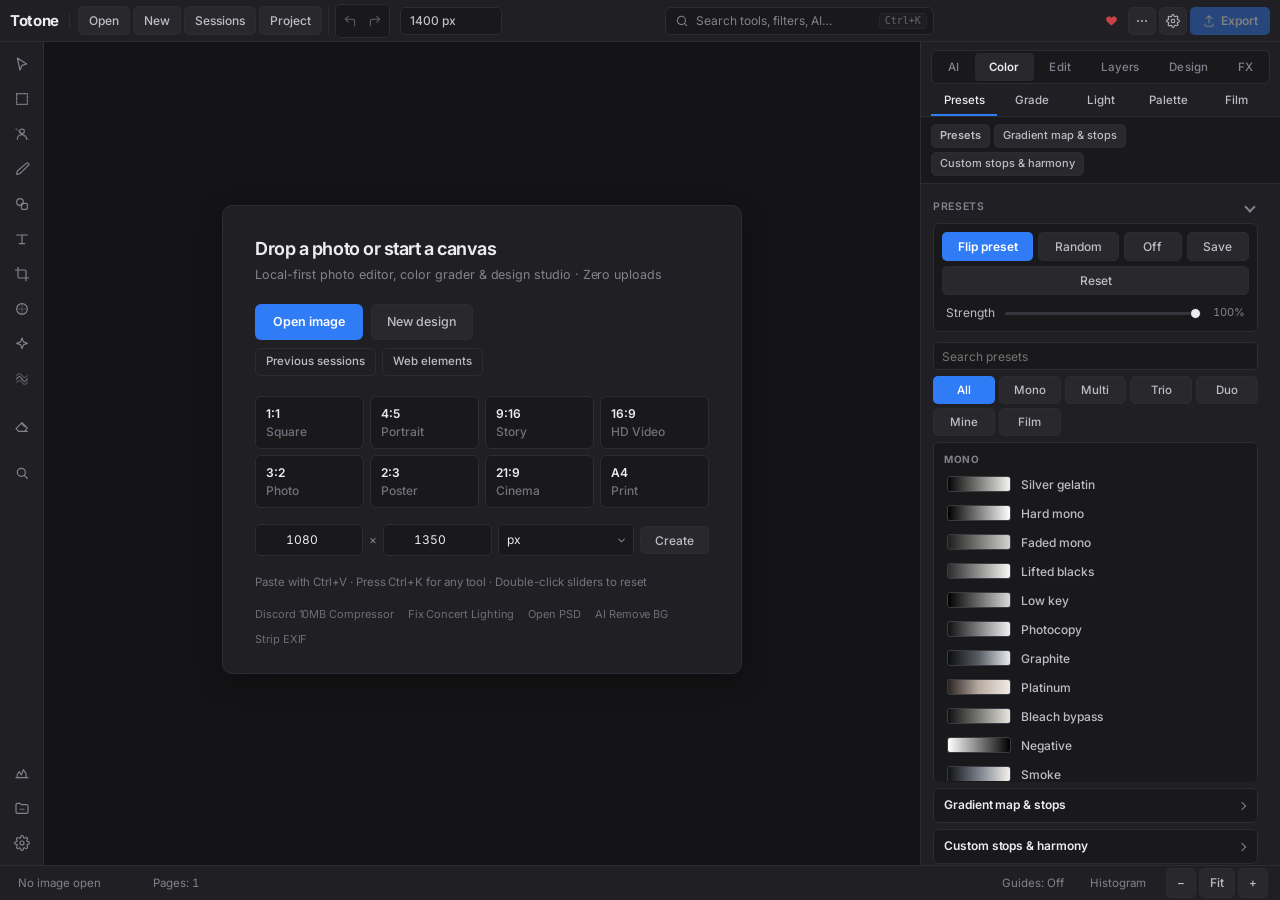
==== commit 5eaeca8b: "bug fix" ====
--- a/index.html
+++ b/index.html
@@ -29,7 +29,7 @@
 <link href="https://fonts.googleapis.com/css2?family=Inter:wght@100..900&family=Montserrat:wght@100..900&family=Raleway:wght@100..900&family=Playfair+Display:wght@400..900&family=Oswald:wght@200..700&family=Fredoka:wght@300..700&family=Orbitron:wght@400..900&family=Cinzel:wght@400..900&family=Lora:wght@400..700&family=Caveat:wght@400..700&family=Dancing+Script:wght@400..700&family=Syne:wght@400..800&family=Unbounded:wght@200..900&display=swap" rel="stylesheet">
 <link rel="stylesheet" href="css/core.css?v=4">
 <link rel="stylesheet" href="css/studio.css?v=4">
-<link rel="stylesheet" href="css/studio-pro-ui.css?v=17">
+<link rel="stylesheet" href="css/studio-pro-ui.css?v=20">
 </head>
 <body class="ui-pro ui-pro-palette">
 <header>
@@ -257,6 +257,7 @@
 <h3>Pro Studio Generators</h3>
 <div class="studio-grid two ai-tool-grid">
 <button type="button" class="studio-card" data-ai-act="svg"><span>SVG Vectorizer</span><small>Image Trace</small></button>
+<button type="button" class="studio-card" data-ai-act="fontmaker"><span>Custom Font Maker</span><small>Draw &amp; Export .OTF</small></button>
 <button type="button" class="studio-card" data-ai-act="shots"><span>Screenshot Beautifier</span><small>macOS / Glass / Mesh</small></button>
 <button type="button" class="studio-card" data-ai-act="video"><span>Slideshow / Reels Video</span><small>Multi-Page .WebM / .MP4</small></button>
 <button type="button" class="studio-card" data-ai-act="annotate"><span>Arrows &amp; Callouts</span><small>Steps / Boxes / Tutorials</small></button>
@@ -365,7 +366,7 @@
 </div><div id="type-shapes" aria-label="Warp shapes"></div><label>Slant <input id="letter-slant" data-prop="slant" type="range" min="-40" max="40" data-unit="°"><output></output></label></details>
 <details><summary>Stretch and repeat</summary><label>Stretch band <select data-prop="band" id="letter-band"><option value="off">Off</option><option value="x">Horizontal slice</option><option value="y">Vertical slice</option><option value="letter">Stretch one letter</option></select></label>
 <div id="band-options"><label>Band position <input id="letter-cut" data-prop="cut" type="range" min="0" max="100" data-unit="%"><output></output></label><label>Extension <input id="letter-pull" data-prop="pull" type="range" min="0" max="300" data-unit="%"><output></output></label></div><label>Rows <input id="letter-rows" data-prop="rows" type="range" min="1" max="8" data-unit=""><output></output></label><div id="stack-options"><label>Row spacing <input id="letter-gap" data-prop="rowGap" type="range" min="-35" max="100" data-unit="%"><output></output></label><label>Band travel across rows <input id="letter-travel" data-prop="travel" type="range" min="-100" max="100" data-unit="%"><output></output></label></div></details>
-<details><summary>3D extrusion</summary><label>Depth <input id="letter-depth" data-prop="depth" type="range" min="0" max="120" data-unit="%"><output></output></label><div id="depth-options"><label>Miniature trees <input id="letter-trees" data-prop="trees" type="checkbox"></label><label>Direction <input id="letter-direction" data-prop="direction" type="range" min="-180" max="180" data-unit="°"><output></output></label><label>Side color <input id="letter-side" data-prop="side" type="color"></label><label>Side lighting <input id="letter-light" data-prop="lighting" type="range" min="0" max="100" data-unit="%"><output></output></label></div></details></div><h3>Typeface</h3><div class="bar" style="margin:4px 0"><button type="button" id="font-upload-btn" style="flex:1">⬆ Upload Custom Font (.ttf / .otf / .woff2)</button><input type="file" id="font-upload-file" accept=".ttf,.otf,.woff,.woff2" multiple hidden></div><input type="search" id="fq" placeholder="Search fonts" aria-label="Search fonts"><div class="chips7" id="fcat"><button class="on" data-c="all">All</button><button data-c="Sans">Sans</button><button data-c="Serif">Serif</button><button data-c="Display">Display</button><button data-c="Script">Script</button><button data-c="Mono">Mono</button><button data-c="Fun">Fun</button></div><div id="flist" role="listbox" aria-label="Fonts"></div><select id="tfont" hidden aria-label="Font"></select><label>Size <input type="range" id="tsz" min="6" max="800" value="100" aria-label="Text size slider"><input type="number" id="type-size" min="6" max="800" value="100" aria-label="Text size in pixels"></label><label>Colour <input type="color" id="tcol" value="#ffffff"></label><label>Weight <select id="tw"><option value="400">Regular</option><option value="700">Bold</option><option value="900">Black</option></select></label><label><span><input type="checkbox" id="tit"> Italic</span></label><div class="chips" id="tal" style="grid-template-columns:repeat(4,1fr)"><button data-a="left">Left</button><button data-a="center">Centre</button><button data-a="right">Right</button><button data-a="justify">Justify</button></div><label>Letter spacing <input type="range" id="tls" min="-10" max="60" value="0"><output id="tx-letter-value">0%</output></label><label>Word spacing <input id="tx-word" type="number" min="-20" max="200" value="0" aria-label="Extra word spacing as a percentage of font size">%</label><label>Line spacing <input type="range" id="tlh" min="70" max="220" value="120"><output id="tx-line-value">120%</output></label><h3>Text layout</h3>
+<details><summary>3D extrusion</summary><label>Depth <input id="letter-depth" data-prop="depth" type="range" min="0" max="120" data-unit="%"><output></output></label><div id="depth-options"><label>Miniature trees <input id="letter-trees" data-prop="trees" type="checkbox"></label><label>Direction <input id="letter-direction" data-prop="direction" type="range" min="-180" max="180" data-unit="°"><output></output></label><label>Side color <input id="letter-side" data-prop="side" type="color"></label><label>Side lighting <input id="letter-light" data-prop="lighting" type="range" min="0" max="100" data-unit="%"><output></output></label></div></details></div><h3>Typeface</h3><div class="bar" style="margin:4px 0"><button type="button" id="font-upload-btn" style="flex:1">Import Font (.ttf/.otf)</button><button type="button" id="font-maker-open" class="pri" style="flex:1">Font Maker (.otf)</button><input type="file" id="font-upload-file" accept=".ttf,.otf,.woff,.woff2" multiple hidden></div><input type="search" id="fq" placeholder="Search fonts" aria-label="Search fonts"><div class="chips7" id="fcat"><button class="on" data-c="all">All</button><button data-c="Sans">Sans</button><button data-c="Serif">Serif</button><button data-c="Display">Display</button><button data-c="Script">Script</button><button data-c="Mono">Mono</button><button data-c="Fun">Fun</button></div><div id="flist" role="listbox" aria-label="Fonts"></div><select id="tfont" hidden aria-label="Font"></select><label>Size <input type="range" id="tsz" min="6" max="800" value="100" aria-label="Text size slider"><input type="number" id="type-size" min="6" max="800" value="100" aria-label="Text size in pixels"></label><label>Colour <input type="color" id="tcol" value="#ffffff"></label><label>Weight <select id="tw"><option value="400">Regular</option><option value="700">Bold</option><option value="900">Black</option></select></label><label><span><input type="checkbox" id="tit"> Italic</span></label><div class="chips" id="tal" style="grid-template-columns:repeat(4,1fr)"><button data-a="left">Left</button><button data-a="center">Centre</button><button data-a="right">Right</button><button data-a="justify">Justify</button></div><label>Letter spacing <input type="range" id="tls" min="-10" max="60" value="0"><output id="tx-letter-value">0%</output></label><label>Word spacing <input id="tx-word" type="number" min="-20" max="200" value="0" aria-label="Extra word spacing as a percentage of font size">%</label><label>Line spacing <input type="range" id="tlh" min="70" max="220" value="120"><output id="tx-line-value">120%</output></label><h3>Text layout</h3>
 <label>Width stretch <input type="range" id="tx-width" min="25" max="300" value="100"><output id="tx-width-value">100%</output></label>
 <label>Height stretch <input type="range" id="tx-height" min="25" max="300" value="100"><output id="tx-height-value">100%</output></label>
 <label>Wrap width in px (0 = off) <input type="number" id="tx-wrap" min="0" max="4000" step="1" value="0"></label>
@@ -1606,7 +1607,19 @@
 </dialog>
 <dialog id="patch-notes-dialog" class="studio-dialog" aria-label="Patch Notes">
 <h2>Patch Notes</h2>
-<pre id="patch-notes-text" class="patch-notes-pre">v7.7.0
+<pre id="patch-notes-text" class="patch-notes-pre">v7.8.2
+- Live Film Thumbnail Previews in Presets: every Film Look listed inside the Presets window now renders a real live thumbnail preview of your current photo right next to its name.
+
+v7.8.1
+- 20× Faster Smooth Edges &amp; Refine Brush + 1-Click Toggle Off: eliminated per-dab GPU getImageData/putImageData stalls by buffering mask strokes in RAM and flushing once per animation frame (60fps), and made the "Smooth edges" button toggle cleanly on/off (and auto-reset when closing Layer mask) so you immediately return to normal layer dragging without changing the Mask brush dropdown.
+
+v7.8.0
+- Custom Font Maker, Importer &amp; .OTF Exporter (Design → Type → Font Maker &amp; FX → Pro Lab): draw your own letters freehand with Round Marker or Calligraphy nibs over typographic Cap/x-height/Baseline guides, borrow &amp; remix individual letters from built-in fonts or imported .TTF/.OTF donor fonts, auto-fill missing letters, preview live, install straight into Totone, or export a real installable .OTF font file via opentype.js.
+
+v7.7.1
+- Draggable Full-Height Mobile "All Tools" Drawer: All Tools now opens taller (64dvh) and lets you drag the top handle up to 86dvh (hiding the extra jump bar on phones for maximum workspace), while Presets, Color &amp; Crop stay locked to crisp tap-to-toggle.
+
+v7.7.0
 - Rock-Solid Tap-to-Toggle Mobile PWA UI: replaced the glitchy slide-to-resize mobile sheet with crisp tap-to-open / tap-again-to-close tabs (tap the active tab or top pill to hide the drawer completely and view your photo full-screen), plus PWA safe-area &amp; overscroll fixes.
 - Pinned Flip Preset &amp; Strength Above Presets: moved Flip preset, Random, Off, Save, Reset &amp; Strength directly above the preset list so they are always visible without scrolling.
 - Expanded Mobile Color &amp; Grading Drawer: added full Lightroom Light, Color &amp; Detail controls (Exposure, Contrast, Highlights, Shadows, Whites, Blacks, Temp, Tint, Vibrance, Saturation, Warmth, Hue, Texture, Clarity, Dehaze, Grain, Vignette + 1-tap 3-Way Wheels shortcut).
@@ -1983,6 +1996,46 @@
 </div>
 </div>
 <div class="bar" style="justify-content:flex-end;margin-top:10px"><button type="button" id="ng-close">Close</button></div>
+</dialog>
+<dialog id="font-maker-dialog" class="studio-dialog" aria-label="Custom Font Maker &amp; Importer">
+<div class="fm-top">
+<h2>Custom Font Maker &amp; Importer</h2>
+<span class="note" id="fm-count" style="margin:0">0 / 70 letters assigned</span>
+</div>
+<div class="fm-meta-row">
+<label style="flex:1">Font name <input type="text" id="fm-name" value="My Totone Font" maxlength="32"></label>
+<label style="flex:1.4">Live preview <input type="text" id="fm-preview-text" value="Totone Font 2026!" maxlength="40"></label>
+</div>
+<canvas id="fm-live-preview" width="660" height="72"></canvas>
+<div class="fm-body">
+<div class="fm-pad-col">
+<div class="fm-pad-head"><strong>Letter: <span id="fm-cur-ch">A</span></strong><div class="bar" style="margin:0"><button type="button" id="fm-undo">Undo</button><button type="button" id="fm-clear">Clear</button><button type="button" id="fm-next">Next →</button></div></div>
+<canvas id="fm-pad" width="320" height="320"></canvas>
+<div class="fm-pen-row">
+<label style="flex:1">Pen <input type="range" id="fm-pen-size" min="6" max="38" value="18"><output>18</output></label>
+<select id="fm-pen-tip" aria-label="Pen tip"><option value="round">Round Marker</option><option value="chisel">Calligraphy</option></select>
+<label style="margin:0"><input type="checkbox" id="fm-ghost" checked> Guide</label>
+</div>
+<div class="fm-donor-box">
+<label>Borrow letter from <select id="fm-donor-font"></select></label>
+<div class="bar" style="margin:4px 0 0">
+<button type="button" id="fm-grab-one" class="pri">Assign This Letter</button>
+<button type="button" id="fm-fill-missing">Fill Missing Letters</button>
+<button type="button" id="fm-import-donor-btn">Import .TTF / .OTF…</button>
+<input type="file" id="fm-import-donor-file" accept=".ttf,.otf,.woff" hidden>
+</div>
+</div>
+</div>
+<div class="fm-grid-col">
+<div class="fm-char-grid" id="fm-char-grid"></div>
+</div>
+</div>
+<div class="bar" style="margin-top:10px">
+<button type="button" id="fm-install" class="pri">Install Into Totone</button>
+<button type="button" id="fm-export-otf" class="pri">Export .OTF Font File</button>
+<span class="sp"></span>
+<button type="button" id="fm-close">Close</button>
+</div>
 </dialog>
 <dialog id="cmd-dialog" class="studio-dialog" aria-label="Command Palette">
 <input type="search" id="cmd-input" placeholder="Type any tool, filter, theme, safe-zone, export, or action…" autocomplete="off">
@@ -2014,6 +2067,7 @@
 <script defer src="js/studio-polaroid.js"></script>
 <script defer src="js/studio-stickers.js"></script>
 <script defer src="js/studio-creative.js"></script>
+<script defer src="js/studio-fontmaker.js"></script>
 <script defer src="js/studio-extend.js"></script>
 </body>
 </html>
--- a/css/studio-pro-ui.css
+++ b/css/studio-pro-ui.css
@@ -680,6 +680,33 @@
 .al-info small{font-size:10px;color:var(--mute)}
 .al-acts{display:flex;gap:2px;flex:none}
 .al-acts button{padding:2px 5px!important;min-height:22px!important;font-size:10.5px!important}
+
+/* Custom Font Maker Modal */
+#font-maker-dialog{width:min(760px,96vw)}
+.fm-top{display:flex;align-items:center;justify-content:space-between;gap:10px;margin-bottom:6px}
+.fm-top h2{margin:0!important}
+.fm-meta-row{display:flex;gap:10px;flex-wrap:wrap;margin-bottom:6px}
+#fm-live-preview{display:block!important;width:100%;height:64px;border-radius:6px;border:1px solid var(--line);background:#141418;margin:4px 0 10px}
+.fm-body{display:grid;grid-template-columns:324px 1fr;gap:12px;align-items:start}
+@media (max-width:720px){.fm-body{grid-template-columns:1fr}}
+.fm-pad-head{display:flex;align-items:center;justify-content:space-between;margin-bottom:6px;font-size:12.5px}
+#fm-pad{display:block!important;width:100%;max-width:320px;aspect-ratio:1;border-radius:7px;border:1px solid var(--edge);cursor:crosshair;touch-action:none;margin:0}
+.fm-pen-row{display:flex;align-items:center;gap:6px;margin:6px 0;flex-wrap:wrap}
+.fm-donor-box{padding:8px;border-radius:6px;background:var(--bg);border:1px solid var(--line);margin-top:6px}
+.fm-char-grid{display:grid;grid-template-columns:repeat(auto-fill,minmax(36px,1fr));gap:4px;max-height:420px;overflow-y:auto;padding:2px}
+.fm-ch{position:relative;height:36px;padding:0!important;font-size:14px!important;font-weight:600;display:grid;place-items:center;border-radius:5px!important}
+.fm-ch.done::after{content:"";position:absolute;top:3px;right:3px;width:5px;height:5px;border-radius:50%;background:var(--acc)}
+.fm-ch.on{background:var(--acc)!important;color:var(--accink)!important;border-color:transparent!important}
+.fm-ch.on::after{background:#fff}
+.p img.film-prev-thumb{
+ width:56px;height:32px;
+ object-fit:cover;
+ border-radius:4px;
+ flex:none;
+ background:var(--bg);
+ border:1px solid var(--line);
+ display:block;
+}
 @media (max-width:760px){
  #all-layers-btn{top:8px;left:8px;padding:4px 8px!important;font-size:11px!important}
  #all-layers-drawer{top:42px;left:8px;bottom:8px;width:calc(100% - 16px)}
@@ -1384,7 +1411,7 @@
  body.ui-pro #empty .empty-primary button{flex:1 1 auto;height:38px;font-size:13px}
  body.ui-pro #empty .empty-secondary{margin-bottom:8px}
 
- /* Native Tap-to-Toggle Bottom Editor Sheet (Zero Slide/Drag Bugs in PWA) */
+ /* Native Tap-to-Toggle Bottom Editor Sheet (Fixed for Presets/Color/Crop, Draggable up to 86dvh for All Tools) */
  body.ui-pro aside{
   width:100%!important;
   flex:0 0 46dvh!important;
@@ -1398,6 +1425,12 @@
   flex-direction:column;
   overflow:hidden!important;
  }
+ body.ui-pro.mob-mode-all aside{
+  flex:0 0 var(--all-h,64dvh)!important;
+  max-height:88dvh!important;
+ }
+ body.ui-pro.mob-mode-all #panel-jump-bar{display:none!important}
+ body.ui-pro.mob-mode-all #panel-height{cursor:ns-resize}
  body.mob-sheet-closed aside{
   flex:0 0 auto!important;
   height:auto!important;
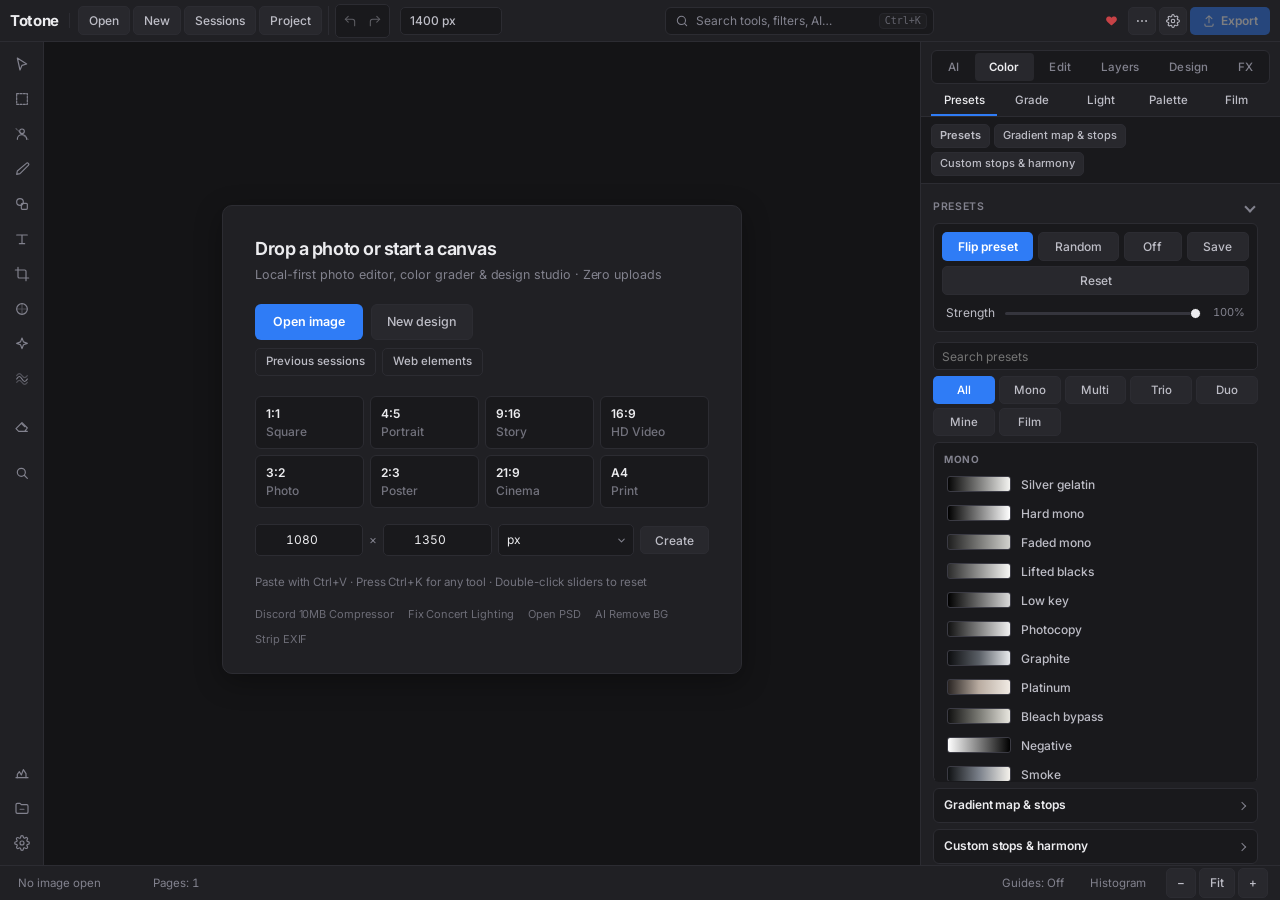
==== commit e062ff9a: "added warning overlays" ====
--- a/index.html
+++ b/index.html
@@ -29,7 +29,7 @@
 <link href="https://fonts.googleapis.com/css2?family=Inter:wght@100..900&family=Montserrat:wght@100..900&family=Raleway:wght@100..900&family=Playfair+Display:wght@400..900&family=Oswald:wght@200..700&family=Fredoka:wght@300..700&family=Orbitron:wght@400..900&family=Cinzel:wght@400..900&family=Lora:wght@400..700&family=Caveat:wght@400..700&family=Dancing+Script:wght@400..700&family=Syne:wght@400..800&family=Unbounded:wght@200..900&display=swap" rel="stylesheet">
 <link rel="stylesheet" href="css/core.css?v=4">
 <link rel="stylesheet" href="css/studio.css?v=4">
-<link rel="stylesheet" href="css/studio-pro-ui.css?v=20">
+<link rel="stylesheet" href="css/studio-pro-ui.css?v=22">
 </head>
 <body class="ui-pro ui-pro-palette">
 <header>
@@ -112,7 +112,7 @@
 <button type="button" data-dock="auto" title="1-Click Smart Auto Enhance"><svg viewBox="0 0 24 24"><path d="M4 20L15 9M14 4v3M19 9h3M17.5 5.5l2-2M17.5 12.5l2 2"/></svg></button>
 <button type="button" data-dock="settings" title="Settings &amp; UI Theme Customizer (Ctrl+,)"><svg viewBox="0 0 24 24"><circle cx="12" cy="12" r="3"/><path d="M19.4 15a1.65 1.65 0 0 0 .33 1.82l.06.06a2 2 0 1 1-2.83 2.83l-.06-.06a1.65 1.65 0 0 0-1.82-.33 1.65 1.65 0 0 0-1 1.51V21a2 2 0 1 1-4 0v-.09a1.65 1.65 0 0 0-1-1.51 1.65 1.65 0 0 0-1.82.33l-.06.06a2 2 0 1 1-2.83-2.83l.06-.06a1.65 1.65 0 0 0 .33-1.82 1.65 1.65 0 0 0-1.51-1H3a2 2 0 1 1 0-4h.09a1.65 1.65 0 0 0 1.51-1 1.65 1.65 0 0 0-.33-1.82l-.06-.06a2 2 0 1 1 2.83-2.83l.06.06a1.65 1.65 0 0 0 1.82.33h.08a1.65 1.65 0 0 0 1-1.51V3a2 2 0 1 1 4 0v.09a1.65 1.65 0 0 0 1 1.51h.08a1.65 1.65 0 0 0 1.82-.33l.06-.06a2 2 0 1 1 2.83 2.83l-.06.06a1.65 1.65 0 0 0-.33 1.82v.08a1.65 1.65 0 0 0 1.51 1H21a2 2 0 1 1 0 4h-.09a1.65 1.65 0 0 0-1.51 1z"/></svg></button>
 </nav>
-<section id="stage"><div id="empty"><div class="empty-emblem" aria-hidden="true"><svg viewBox="0 0 24 24"><rect x="3" y="4" width="18" height="16" rx="3"/><circle cx="9" cy="10" r="1.8"/><path d="M21 16l-5-5-6 6-3-3-4 4"/></svg></div><span class="empty-title">Drop a photo or start a canvas</span><p class="empty-sub">Local-first photo editor, color grader &amp; design studio · Zero uploads</p><div class="bar empty-primary"><button id="empty-open" class="pri">Open image</button><button id="empty-new">New design</button><button id="empty-sample" hidden>Sample photo</button></div><div class="bar empty-secondary"><button id="empty-sessions">Previous sessions</button><button id="empty-elements">Web elements</button></div><div class="empty-presets" aria-label="Quick start canvas sizes"><button type="button" data-qsize="1080x1080"><strong>1:1</strong><small>Square</small></button><button type="button" data-qsize="1080x1350"><strong>4:5</strong><small>Portrait</small></button><button type="button" data-qsize="1080x1920"><strong>9:16</strong><small>Story</small></button><button type="button" data-qsize="1920x1080"><strong>16:9</strong><small>HD Video</small></button><button type="button" data-qsize="1800x1200"><strong>3:2</strong><small>Photo</small></button><button type="button" data-qsize="1200x1800"><strong>2:3</strong><small>Poster</small></button><button type="button" data-qsize="2560x1080"><strong>21:9</strong><small>Cinema</small></button><button type="button" data-qsize="1240x1754"><strong>A4</strong><small>Print</small></button></div><div class="empty-custom-dim" id="empty-custom-dim" aria-label="Custom canvas dimensions"><input type="number" id="ec-w" min="1" max="8192" step="any" value="1080" aria-label="Custom width"><span class="ec-x">×</span><input type="number" id="ec-h" min="1" max="8192" step="any" value="1350" aria-label="Custom height"><select id="ec-unit" aria-label="Dimension unit"><option value="px">px</option><option value="in">in (300dpi)</option><option value="cm">cm (300dpi)</option><option value="ratio">ratio</option></select><button type="button" id="ec-create">Create</button></div><button id="recover-empty" hidden>Recover last session</button><small class="empty-tip">Paste with Ctrl+V · Press Ctrl+K for any tool · Double-click sliders to reset</small><nav class="empty-seo-links" aria-label="Quick tools"><a href="discord-image-compressor/">Discord 10MB Compressor</a><a href="fix-concert-lighting/">Fix Concert Lighting</a><a href="open-psd-online/">Open PSD</a><a href="ai-background-remover/">AI Remove BG</a><a href="strip-exif-data/">Strip EXIF</a></nav></div><canvas id="c" aria-label="Image preview"></canvas><canvas id="stage-guides" aria-hidden="true"></canvas><div id="hist-hud" hidden aria-label="Live RGB Histogram"><div class="hud-head"><span>RGB Histogram</span><button type="button" id="hist-hud-close" title="Hide histogram">✕</button></div><canvas id="hist-hud-canvas" width="210" height="78"></canvas></div><div id="nav-minimap" hidden aria-label="Zoom Navigator"><canvas id="nav-mini-cv" width="144" height="108"></canvas><div id="nav-mini-box"></div></div><div id="split-handle" hidden title="Drag left/right to compare before &amp; after"><span>⇄</span></div><div id="ring"></div><div id="eyedrop-loupe" aria-hidden="true"><i></i><span>#ffffff</span></div><div id="layer-float-bar" role="toolbar" aria-label="Quick layer actions" hidden><button type="button" data-fl="warp" title="Warp this shape" hidden>Warp</button><button type="button" data-fl="dup" title="Duplicate layer (Ctrl+J)">Duplicate</button><button type="button" data-fl="flip" title="Flip horizontally">Flip</button><button type="button" data-fl="center" title="Centre on canvas">⊕</button><button type="button" data-fl="up" title="Bring forward">↑</button><button type="button" data-fl="down" title="Send backward">↓</button><span class="fl-sep"></span><input id="fl-op" type="range" min="0" max="100" value="100" title="Layer opacity" aria-label="Quick layer opacity"><span class="fl-sep"></span><button type="button" data-fl="rmbg" title="Remove background from layer">Remove BG</button><button type="button" data-fl="frame" title="Mask layer into a Canva frame">Frame</button><button type="button" data-fl="lock" title="Lock or unlock layer">Lock</button><button type="button" data-fl="del" title="Delete layer">✕</button></div><div id="drop-hint" aria-hidden="true">Drop image, layer, or .totone project</div><button type="button" id="all-layers-btn" aria-expanded="false" aria-controls="all-layers-drawer" title="Show all layers in full">All Layers <b id="all-layers-count">0</b></button><div id="all-layers-drawer" hidden aria-label="All Layers"><div class="al-head"><strong>All Layers</strong><button type="button" id="all-layers-close" aria-label="Close">✕</button></div><div id="all-layers-list"></div></div><div id="stage-hud" role="toolbar" aria-label="Canvas quick controls" hidden><button type="button" id="hud-zout" title="Zoom out (−)">−</button><button type="button" id="hud-zoom-val" title="Fit to screen (Ctrl+0)">Fit</button><button type="button" id="hud-zin" title="Zoom in (+)">+</button><span class="hud-sep"></span><button type="button" id="hud-cmp" title="Hold to compare original (\)">Compare</button><button type="button" id="hud-split" title="Toggle before / after split">Split</button></div></section>
+<section id="stage"><div id="empty"><div class="empty-emblem" aria-hidden="true"><svg viewBox="0 0 24 24"><rect x="3" y="4" width="18" height="16" rx="3"/><circle cx="9" cy="10" r="1.8"/><path d="M21 16l-5-5-6 6-3-3-4 4"/></svg></div><span class="empty-title">Drop a photo or start a canvas</span><p class="empty-sub">Local-first photo editor, color grader &amp; design studio · Zero uploads</p><div class="bar empty-primary"><button id="empty-open" class="pri">Open image</button><button id="empty-new">New design</button><button id="empty-sample" hidden>Sample photo</button></div><div class="bar empty-secondary"><button id="empty-sessions">Previous sessions</button><button id="empty-elements">Web elements</button></div><div class="empty-presets" aria-label="Quick start canvas sizes"><button type="button" data-qsize="1080x1080"><strong>1:1</strong><small>Square</small></button><button type="button" data-qsize="1080x1350"><strong>4:5</strong><small>Portrait</small></button><button type="button" data-qsize="1080x1920"><strong>9:16</strong><small>Story</small></button><button type="button" data-qsize="1920x1080"><strong>16:9</strong><small>HD Video</small></button><button type="button" data-qsize="1800x1200"><strong>3:2</strong><small>Photo</small></button><button type="button" data-qsize="1200x1800"><strong>2:3</strong><small>Poster</small></button><button type="button" data-qsize="2560x1080"><strong>21:9</strong><small>Cinema</small></button><button type="button" data-qsize="1240x1754"><strong>A4</strong><small>Print</small></button></div><div class="empty-custom-dim" id="empty-custom-dim" aria-label="Custom canvas dimensions"><input type="number" id="ec-w" min="1" max="8192" step="any" value="1080" aria-label="Custom width"><span class="ec-x">×</span><input type="number" id="ec-h" min="1" max="8192" step="any" value="1350" aria-label="Custom height"><select id="ec-unit" aria-label="Dimension unit"><option value="px">px</option><option value="in">in (300dpi)</option><option value="cm">cm (300dpi)</option><option value="ratio">ratio</option></select><button type="button" id="ec-create">Create</button></div><button id="recover-empty" hidden>Recover last session</button><small class="empty-tip">Paste with Ctrl+V · Press Ctrl+K for any tool · Double-click sliders to reset</small><nav class="empty-seo-links" aria-label="Quick tools"><a href="discord-image-compressor/">Discord 10MB Compressor</a><a href="fix-concert-lighting/">Fix Concert Lighting</a><a href="open-psd-online/">Open PSD</a><a href="ai-background-remover/">AI Remove BG</a><a href="strip-exif-data/">Strip EXIF</a></nav></div><canvas id="c" aria-label="Image preview"></canvas><canvas id="stage-guides" aria-hidden="true"></canvas><div id="hist-hud" hidden aria-label="Live RGB Histogram"><div class="hud-head"><span>RGB Histogram</span><button type="button" id="hist-hud-close" title="Hide histogram">✕</button></div><canvas id="hist-hud-canvas" width="210" height="78"></canvas></div><div id="nav-minimap" hidden aria-label="Zoom Navigator"><canvas id="nav-mini-cv" width="144" height="108"></canvas><div id="nav-mini-box"></div></div><div id="split-handle" hidden title="Drag left/right to compare before &amp; after"><span>⇄</span></div><div id="ring"></div><div id="eyedrop-loupe" aria-hidden="true"><i></i><span>#ffffff</span></div><div id="layer-float-bar" role="toolbar" aria-label="Quick layer actions" hidden><button type="button" data-fl="warp" title="Warp this shape" hidden>Warp</button><button type="button" data-fl="dup" title="Duplicate layer (Ctrl+J)">Duplicate</button><button type="button" data-fl="flip" title="Flip horizontally">Flip</button><button type="button" data-fl="center" title="Centre on canvas">⊕</button><button type="button" data-fl="up" title="Bring forward">↑</button><button type="button" data-fl="down" title="Send backward">↓</button><span class="fl-sep"></span><input id="fl-op" type="range" min="0" max="100" value="100" title="Layer opacity" aria-label="Quick layer opacity"><span class="fl-sep"></span><button type="button" data-fl="rmbg" title="Remove background from layer">Remove BG</button><button type="button" data-fl="frame" title="Mask layer into a Canva frame">Frame</button><button type="button" data-fl="lock" title="Lock or unlock layer">Lock</button><button type="button" data-fl="del" title="Delete layer">✕</button></div><div id="drop-hint" aria-hidden="true">Drop image, layer, or .totone project</div><div id="ai-busy-overlay" hidden role="status" aria-live="polite"><div class="ai-busy-card"><div class="ai-spinner" aria-hidden="true"></div><strong id="ai-busy-title">Removing Background Locally…</strong><p id="ai-busy-msg">Running on-device AI in your browser. The page may pause for a few seconds — it is not frozen, and nothing is uploaded.</p><div class="mini-prog"><div id="ai-busy-bar"></div></div></div></div><div id="brush-exit-bar" hidden role="status"><span id="brush-exit-lbl">Smooth edges brush</span><button type="button" id="brush-exit-btn" class="pri">Done (Esc)</button></div><button type="button" id="all-layers-btn" aria-expanded="false" aria-controls="all-layers-drawer" title="Show all layers in full">All Layers <b id="all-layers-count">0</b></button><div id="all-layers-drawer" hidden aria-label="All Layers"><div class="al-head"><strong>All Layers</strong><button type="button" id="all-layers-close" aria-label="Close">✕</button></div><div id="all-layers-list"></div></div><div id="stage-hud" role="toolbar" aria-label="Canvas quick controls" hidden><button type="button" id="hud-zout" title="Zoom out (−)">−</button><button type="button" id="hud-zoom-val" title="Fit to screen (Ctrl+0)">Fit</button><button type="button" id="hud-zin" title="Zoom in (+)">+</button><span class="hud-sep"></span><button type="button" id="hud-cmp" title="Hold to compare original (\)">Compare</button><button type="button" id="hud-split" title="Toggle before / after split">Split</button></div></section>
 <aside>
 <button id="panel-height" aria-label="Change editing panel height">Panel height</button>
 <div id="mob-quick" hidden>
@@ -1607,7 +1607,14 @@
 </dialog>
 <dialog id="patch-notes-dialog" class="studio-dialog" aria-label="Patch Notes">
 <h2>Patch Notes</h2>
-<pre id="patch-notes-text" class="patch-notes-pre">v7.8.2
+<pre id="patch-notes-text" class="patch-notes-pre">v7.8.4
+- On-Canvas AI Processing Overlay: whenever on-device AI Background Removal runs (including from right-click or the floating layer bar), a clear matte overlay with a live progress bar warns that the browser may pause for a few seconds while running locally so users never think the site froze.
+
+v7.8.3
+- Live 60 FPS Brush Cursor Ring: moved brush ring tracking to the window capture phase and added Draw/Stamp brush support so the cursor ring always follows your brush smoothly even while actively painting.
+- Floating "Done (Esc)" Brush Bar: whenever Smooth Edges, Refine, Mask, or Retouch brush is active, a clean floating pill appears at the top of the canvas with a 1-click "Done (Esc)" button (or press Esc anytime) to immediately return to normal pointer mode.
+
+v7.8.2
 - Live Film Thumbnail Previews in Presets: every Film Look listed inside the Presets window now renders a real live thumbnail preview of your current photo right next to its name.
 
 v7.8.1
--- a/css/studio-pro-ui.css
+++ b/css/studio-pro-ui.css
@@ -707,6 +707,47 @@
  border:1px solid var(--line);
  display:block;
 }
+#brush-exit-bar{
+ position:absolute;
+ top:12px;left:50%;
+ transform:translateX(-50%);
+ z-index:14;
+ display:inline-flex;align-items:center;gap:10px;
+ padding:5px 8px 5px 12px;
+ background:var(--panel);
+ border:1px solid var(--edge);
+ border-radius:8px;
+ box-shadow:0 6px 20px rgba(0,0,0,.45);
+ font-size:12px;font-weight:600;color:var(--ink);
+}
+#brush-exit-bar[hidden]{display:none!important}
+#brush-exit-btn{padding:4px 10px!important;min-height:24px!important;font-size:11.5px!important}
+#ai-busy-overlay{
+ position:absolute;inset:0;z-index:24;
+ display:grid;place-items:center;
+ background:rgba(12,12,15,.72);
+}
+#ai-busy-overlay[hidden]{display:none!important}
+.ai-busy-card{
+ width:min(340px,88%);
+ padding:20px 22px;
+ border-radius:10px;
+ background:var(--panel);
+ border:1px solid var(--edge);
+ box-shadow:0 14px 36px rgba(0,0,0,.55);
+ text-align:center;
+ display:flex;flex-direction:column;align-items:center;gap:8px;
+}
+.ai-busy-card strong{font-size:14px;color:var(--ink)}
+.ai-busy-card p{margin:0;font-size:12px;line-height:1.45;color:var(--mute)}
+.ai-busy-card .mini-prog{width:100%;margin-top:4px}
+@keyframes aiSpin{to{transform:rotate(360deg)}}
+.ai-spinner{
+ width:26px;height:26px;border-radius:50%;
+ border:2.5px solid var(--line);
+ border-top-color:var(--acc);
+ animation:aiSpin .8s linear infinite;
+}
 @media (max-width:760px){
  #all-layers-btn{top:8px;left:8px;padding:4px 8px!important;font-size:11px!important}
  #all-layers-drawer{top:42px;left:8px;bottom:8px;width:calc(100% - 16px)}
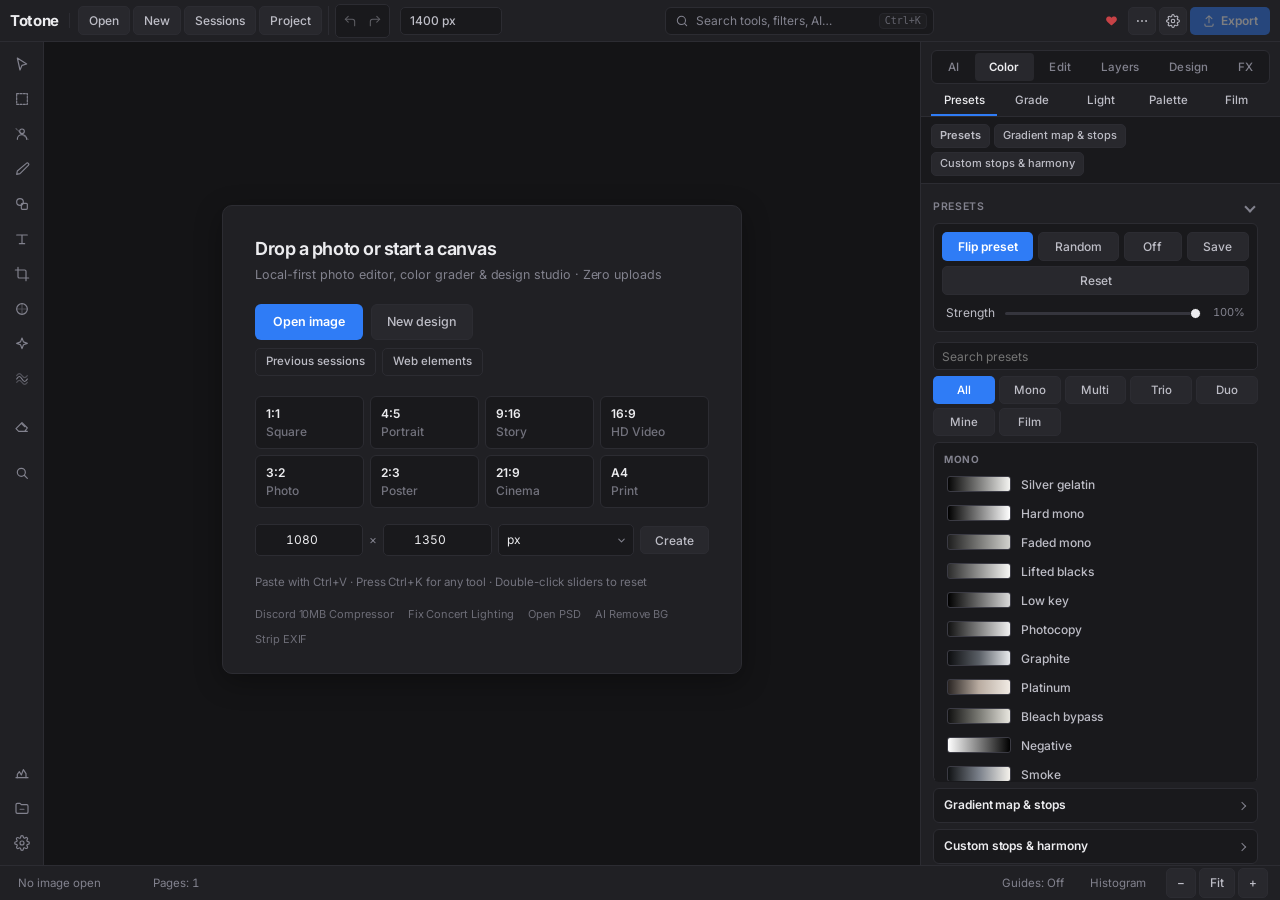
==== commit c5598668: "fix" ====
--- a/index.html
+++ b/index.html
@@ -112,7 +112,7 @@
 <button type="button" data-dock="auto" title="1-Click Smart Auto Enhance"><svg viewBox="0 0 24 24"><path d="M4 20L15 9M14 4v3M19 9h3M17.5 5.5l2-2M17.5 12.5l2 2"/></svg></button>
 <button type="button" data-dock="settings" title="Settings &amp; UI Theme Customizer (Ctrl+,)"><svg viewBox="0 0 24 24"><circle cx="12" cy="12" r="3"/><path d="M19.4 15a1.65 1.65 0 0 0 .33 1.82l.06.06a2 2 0 1 1-2.83 2.83l-.06-.06a1.65 1.65 0 0 0-1.82-.33 1.65 1.65 0 0 0-1 1.51V21a2 2 0 1 1-4 0v-.09a1.65 1.65 0 0 0-1-1.51 1.65 1.65 0 0 0-1.82.33l-.06.06a2 2 0 1 1-2.83-2.83l.06-.06a1.65 1.65 0 0 0 .33-1.82 1.65 1.65 0 0 0-1.51-1H3a2 2 0 1 1 0-4h.09a1.65 1.65 0 0 0 1.51-1 1.65 1.65 0 0 0-.33-1.82l-.06-.06a2 2 0 1 1 2.83-2.83l.06.06a1.65 1.65 0 0 0 1.82.33h.08a1.65 1.65 0 0 0 1-1.51V3a2 2 0 1 1 4 0v.09a1.65 1.65 0 0 0 1 1.51h.08a1.65 1.65 0 0 0 1.82-.33l.06-.06a2 2 0 1 1 2.83 2.83l-.06.06a1.65 1.65 0 0 0-.33 1.82v.08a1.65 1.65 0 0 0 1.51 1H21a2 2 0 1 1 0 4h-.09a1.65 1.65 0 0 0-1.51 1z"/></svg></button>
 </nav>
-<section id="stage"><div id="empty"><div class="empty-emblem" aria-hidden="true"><svg viewBox="0 0 24 24"><rect x="3" y="4" width="18" height="16" rx="3"/><circle cx="9" cy="10" r="1.8"/><path d="M21 16l-5-5-6 6-3-3-4 4"/></svg></div><span class="empty-title">Drop a photo or start a canvas</span><p class="empty-sub">Local-first photo editor, color grader &amp; design studio · Zero uploads</p><div class="bar empty-primary"><button id="empty-open" class="pri">Open image</button><button id="empty-new">New design</button><button id="empty-sample" hidden>Sample photo</button></div><div class="bar empty-secondary"><button id="empty-sessions">Previous sessions</button><button id="empty-elements">Web elements</button></div><div class="empty-presets" aria-label="Quick start canvas sizes"><button type="button" data-qsize="1080x1080"><strong>1:1</strong><small>Square</small></button><button type="button" data-qsize="1080x1350"><strong>4:5</strong><small>Portrait</small></button><button type="button" data-qsize="1080x1920"><strong>9:16</strong><small>Story</small></button><button type="button" data-qsize="1920x1080"><strong>16:9</strong><small>HD Video</small></button><button type="button" data-qsize="1800x1200"><strong>3:2</strong><small>Photo</small></button><button type="button" data-qsize="1200x1800"><strong>2:3</strong><small>Poster</small></button><button type="button" data-qsize="2560x1080"><strong>21:9</strong><small>Cinema</small></button><button type="button" data-qsize="1240x1754"><strong>A4</strong><small>Print</small></button></div><div class="empty-custom-dim" id="empty-custom-dim" aria-label="Custom canvas dimensions"><input type="number" id="ec-w" min="1" max="8192" step="any" value="1080" aria-label="Custom width"><span class="ec-x">×</span><input type="number" id="ec-h" min="1" max="8192" step="any" value="1350" aria-label="Custom height"><select id="ec-unit" aria-label="Dimension unit"><option value="px">px</option><option value="in">in (300dpi)</option><option value="cm">cm (300dpi)</option><option value="ratio">ratio</option></select><button type="button" id="ec-create">Create</button></div><button id="recover-empty" hidden>Recover last session</button><small class="empty-tip">Paste with Ctrl+V · Press Ctrl+K for any tool · Double-click sliders to reset</small><nav class="empty-seo-links" aria-label="Quick tools"><a href="discord-image-compressor/">Discord 10MB Compressor</a><a href="fix-concert-lighting/">Fix Concert Lighting</a><a href="open-psd-online/">Open PSD</a><a href="ai-background-remover/">AI Remove BG</a><a href="strip-exif-data/">Strip EXIF</a></nav></div><canvas id="c" aria-label="Image preview"></canvas><canvas id="stage-guides" aria-hidden="true"></canvas><div id="hist-hud" hidden aria-label="Live RGB Histogram"><div class="hud-head"><span>RGB Histogram</span><button type="button" id="hist-hud-close" title="Hide histogram">✕</button></div><canvas id="hist-hud-canvas" width="210" height="78"></canvas></div><div id="nav-minimap" hidden aria-label="Zoom Navigator"><canvas id="nav-mini-cv" width="144" height="108"></canvas><div id="nav-mini-box"></div></div><div id="split-handle" hidden title="Drag left/right to compare before &amp; after"><span>⇄</span></div><div id="ring"></div><div id="eyedrop-loupe" aria-hidden="true"><i></i><span>#ffffff</span></div><div id="layer-float-bar" role="toolbar" aria-label="Quick layer actions" hidden><button type="button" data-fl="warp" title="Warp this shape" hidden>Warp</button><button type="button" data-fl="dup" title="Duplicate layer (Ctrl+J)">Duplicate</button><button type="button" data-fl="flip" title="Flip horizontally">Flip</button><button type="button" data-fl="center" title="Centre on canvas">⊕</button><button type="button" data-fl="up" title="Bring forward">↑</button><button type="button" data-fl="down" title="Send backward">↓</button><span class="fl-sep"></span><input id="fl-op" type="range" min="0" max="100" value="100" title="Layer opacity" aria-label="Quick layer opacity"><span class="fl-sep"></span><button type="button" data-fl="rmbg" title="Remove background from layer">Remove BG</button><button type="button" data-fl="frame" title="Mask layer into a Canva frame">Frame</button><button type="button" data-fl="lock" title="Lock or unlock layer">Lock</button><button type="button" data-fl="del" title="Delete layer">✕</button></div><div id="drop-hint" aria-hidden="true">Drop image, layer, or .totone project</div><div id="ai-busy-overlay" hidden role="status" aria-live="polite"><div class="ai-busy-card"><div class="ai-spinner" aria-hidden="true"></div><strong id="ai-busy-title">Removing Background Locally…</strong><p id="ai-busy-msg">Running on-device AI in your browser. The page may pause for a few seconds — it is not frozen, and nothing is uploaded.</p><div class="mini-prog"><div id="ai-busy-bar"></div></div></div></div><div id="brush-exit-bar" hidden role="status"><span id="brush-exit-lbl">Smooth edges brush</span><button type="button" id="brush-exit-btn" class="pri">Done (Esc)</button></div><button type="button" id="all-layers-btn" aria-expanded="false" aria-controls="all-layers-drawer" title="Show all layers in full">All Layers <b id="all-layers-count">0</b></button><div id="all-layers-drawer" hidden aria-label="All Layers"><div class="al-head"><strong>All Layers</strong><button type="button" id="all-layers-close" aria-label="Close">✕</button></div><div id="all-layers-list"></div></div><div id="stage-hud" role="toolbar" aria-label="Canvas quick controls" hidden><button type="button" id="hud-zout" title="Zoom out (−)">−</button><button type="button" id="hud-zoom-val" title="Fit to screen (Ctrl+0)">Fit</button><button type="button" id="hud-zin" title="Zoom in (+)">+</button><span class="hud-sep"></span><button type="button" id="hud-cmp" title="Hold to compare original (\)">Compare</button><button type="button" id="hud-split" title="Toggle before / after split">Split</button></div></section>
+<section id="stage"><div id="empty"><div class="empty-emblem" aria-hidden="true"><svg viewBox="0 0 24 24"><rect x="3" y="4" width="18" height="16" rx="3"/><circle cx="9" cy="10" r="1.8"/><path d="M21 16l-5-5-6 6-3-3-4 4"/></svg></div><span class="empty-title">Drop a photo or start a canvas</span><p class="empty-sub">Local-first photo editor, color grader &amp; design studio · Zero uploads</p><div class="bar empty-primary"><button id="empty-open" class="pri">Open image</button><button id="empty-new">New design</button><button id="empty-sample" hidden>Sample photo</button></div><div class="bar empty-secondary"><button id="empty-sessions">Previous sessions</button><button id="empty-elements">Web elements</button></div><div class="empty-presets" aria-label="Quick start canvas sizes"><button type="button" data-qsize="1080x1080"><strong>1:1</strong><small>Square</small></button><button type="button" data-qsize="1080x1350"><strong>4:5</strong><small>Portrait</small></button><button type="button" data-qsize="1080x1920"><strong>9:16</strong><small>Story</small></button><button type="button" data-qsize="1920x1080"><strong>16:9</strong><small>HD Video</small></button><button type="button" data-qsize="1800x1200"><strong>3:2</strong><small>Photo</small></button><button type="button" data-qsize="1200x1800"><strong>2:3</strong><small>Poster</small></button><button type="button" data-qsize="2560x1080"><strong>21:9</strong><small>Cinema</small></button><button type="button" data-qsize="1240x1754"><strong>A4</strong><small>Print</small></button></div><div class="empty-custom-dim" id="empty-custom-dim" aria-label="Custom canvas dimensions"><input type="number" id="ec-w" min="1" max="8192" step="any" value="1080" aria-label="Custom width"><span class="ec-x">×</span><input type="number" id="ec-h" min="1" max="8192" step="any" value="1350" aria-label="Custom height"><select id="ec-unit" aria-label="Dimension unit"><option value="px">px</option><option value="in">in (300dpi)</option><option value="cm">cm (300dpi)</option><option value="ratio">ratio</option></select><button type="button" id="ec-create">Create</button></div><button id="recover-empty" hidden>Recover last session</button><small class="empty-tip">Paste with Ctrl+V · Press Ctrl+K for any tool · Double-click sliders to reset</small><nav class="empty-seo-links" aria-label="Quick tools"><a href="discord-image-compressor/">Discord 10MB Compressor</a><a href="fix-concert-lighting/">Fix Concert Lighting</a><a href="open-psd-online/">Open PSD</a><a href="ai-background-remover/">AI Remove BG</a><a href="strip-exif-data/">Strip EXIF</a></nav></div><canvas id="c" aria-label="Image preview"></canvas><canvas id="stage-guides" aria-hidden="true"></canvas><div id="hist-hud" hidden aria-label="Live RGB Histogram"><div class="hud-head"><span>RGB Histogram</span><button type="button" id="hist-hud-close" title="Hide histogram">✕</button></div><canvas id="hist-hud-canvas" width="210" height="78"></canvas></div><div id="nav-minimap" hidden aria-label="Zoom Navigator"><canvas id="nav-mini-cv" width="144" height="108"></canvas><div id="nav-mini-box"></div></div><div id="split-handle" hidden title="Drag left/right to compare before &amp; after"><span>⇄</span></div><div id="ring"></div><div id="eyedrop-loupe" aria-hidden="true"><i></i><span>#ffffff</span></div><div id="layer-float-bar" role="toolbar" aria-label="Quick layer actions" hidden><button type="button" data-fl="warp" title="Warp this shape" hidden>Warp</button><button type="button" data-fl="dup" title="Duplicate layer (Ctrl+J)">Duplicate</button><button type="button" data-fl="flip" title="Flip horizontally">Flip</button><button type="button" data-fl="center" title="Centre on canvas">⊕</button><button type="button" data-fl="up" title="Bring forward">↑</button><button type="button" data-fl="down" title="Send backward">↓</button><span class="fl-sep"></span><input id="fl-op" type="range" min="0" max="100" value="100" title="Layer opacity" aria-label="Quick layer opacity"><span class="fl-sep"></span><button type="button" data-fl="rmbg" title="Remove background from layer">Remove BG</button><button type="button" data-fl="frame" title="Mask layer into a Canva frame">Frame</button><button type="button" data-fl="lock" title="Lock or unlock layer">Lock</button><button type="button" data-fl="del" title="Delete layer">✕</button></div><div id="drop-hint" aria-hidden="true">Drop image, layer, or .totone project</div><div id="ai-busy-overlay" hidden role="status" aria-live="polite"><div class="ai-busy-card"><div class="ai-spinner" aria-hidden="true"></div><strong id="ai-busy-title">Removing Background Locally…</strong><p id="ai-busy-msg">Running on-device AI in your browser.</p><div class="mini-prog"><div id="ai-busy-bar"></div></div></div></div><div id="brush-exit-bar" hidden role="status"><span id="brush-exit-lbl">Smooth edges brush</span><button type="button" id="brush-exit-btn" class="pri">Done (Esc)</button></div><button type="button" id="all-layers-btn" aria-expanded="false" aria-controls="all-layers-drawer" title="Show all layers in full">All Layers <b id="all-layers-count">0</b></button><div id="all-layers-drawer" hidden aria-label="All Layers"><div class="al-head"><strong>All Layers</strong><button type="button" id="all-layers-close" aria-label="Close">✕</button></div><div id="all-layers-list"></div></div><div id="stage-hud" role="toolbar" aria-label="Canvas quick controls" hidden><button type="button" id="hud-zout" title="Zoom out (−)">−</button><button type="button" id="hud-zoom-val" title="Fit to screen (Ctrl+0)">Fit</button><button type="button" id="hud-zin" title="Zoom in (+)">+</button><span class="hud-sep"></span><button type="button" id="hud-cmp" title="Hold to compare original (\)">Compare</button><button type="button" id="hud-split" title="Toggle before / after split">Split</button></div></section>
 <aside>
 <button id="panel-height" aria-label="Change editing panel height">Panel height</button>
 <div id="mob-quick" hidden>
@@ -1607,7 +1607,13 @@
 </dialog>
 <dialog id="patch-notes-dialog" class="studio-dialog" aria-label="Patch Notes">
 <h2>Patch Notes</h2>
-<pre id="patch-notes-text" class="patch-notes-pre">v7.8.4
+<pre id="patch-notes-text" class="patch-notes-pre">v7.8.6
+- Shortened the on-canvas AI processing overlay message to "Running on-device AI in your browser."
+
+v7.8.5
+- Gentler Layer Snapping: reduced magnetic snap radius in both core alignment and smart layer guides (from 8–17px down to a subtle 3–4px pull) so moving layers around feels smooth and natural without sticking like glue.
+
+v7.8.4
 - On-Canvas AI Processing Overlay: whenever on-device AI Background Removal runs (including from right-click or the floating layer bar), a clear matte overlay with a live progress bar warns that the browser may pause for a few seconds while running locally so users never think the site froze.
 
 v7.8.3
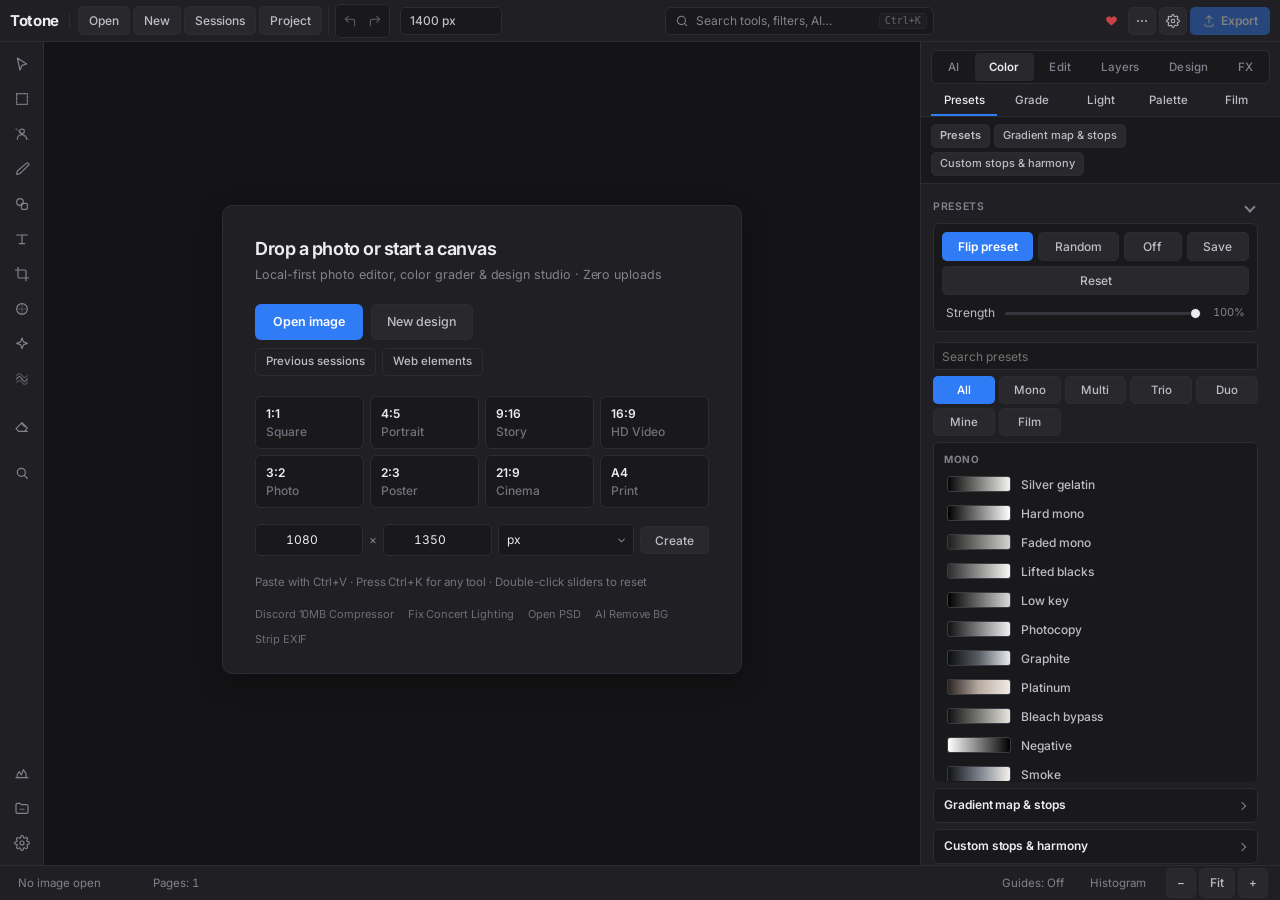
==== commit c110d260: "added text effects" ====
--- a/index.html
+++ b/index.html
@@ -354,6 +354,13 @@
 </details>
 <span class="note" id="text-fill-status" role="status"></span>
 <label>Blend mode <select id="text-blend"></select></label>
+<details id="tx-pixel-fx-box"><summary>Pixel &amp; Glitch Text FX</summary>
+<label>Effect <select id="tx-px-fx"><option value="none">None</option><option value="pixelate">Pixelate (8-Bit)</option><option value="dither">Ordered Dither</option><option value="glitch">RGB Glitch Split</option><option value="halftone">Halftone Dots</option><option value="scanlines">CRT Scanlines</option><option value="chrome">Liquid Chrome</option><option value="erode">Distressed Ink</option><option value="dissolve">Pixel Dissolve</option></select></label>
+<div id="tx-px-opts" hidden>
+<label>Pixel / cell size <input type="range" id="tx-px-sz" min="2" max="28" value="6"><output>6 px</output></label>
+<label>Intensity <input type="range" id="tx-px-int" min="10" max="100" value="80"><output>80%</output></label>
+</div>
+</details>
 <details id="type-path-section"><summary>Text on a path</summary><label>Baseline <select id="path-mode"><option value="off">Straight</option><option value="arc">Arc</option><option value="circle">Circle</option><option value="drawn">Drawn path</option></select></label><button id="path-draw" aria-pressed="false">Draw path on canvas</button><p class="note" id="path-msg"></p><div id="path-options"><label id="path-start-row">Start <input id="path-start" type="range" min="0" max="98" step="1"><output></output></label><label id="path-end-row">End <input id="path-end" type="range" min="2" max="100" step="1"><output></output></label></div></details><div id="type-design">
 <div class="bar"><button id="letter-reset">Reset lettering effects</button></div>
 <details><summary>Lettering presets</summary><div class="sty" id="letter-looks"></div></details>
@@ -1607,7 +1614,10 @@
 </dialog>
 <dialog id="patch-notes-dialog" class="studio-dialog" aria-label="Patch Notes">
 <h2>Patch Notes</h2>
-<pre id="patch-notes-text" class="patch-notes-pre">v7.8.6
+<pre id="patch-notes-text" class="patch-notes-pre">v7.9.0
+- Live Pixel &amp; Glitch Text FX (Design → Type → Pixel &amp; Glitch Text FX): apply non-destructive Pixelate (8-Bit), Ordered Dither, RGB Glitch Split, Halftone Dots, CRT Scanlines, Liquid Chrome, Distressed Ink, or Pixel Dissolve directly to any editable text layer with adjustable Pixel Size &amp; Intensity.
+
+v7.8.6
 - Shortened the on-canvas AI processing overlay message to "Running on-device AI in your browser."
 
 v7.8.5
